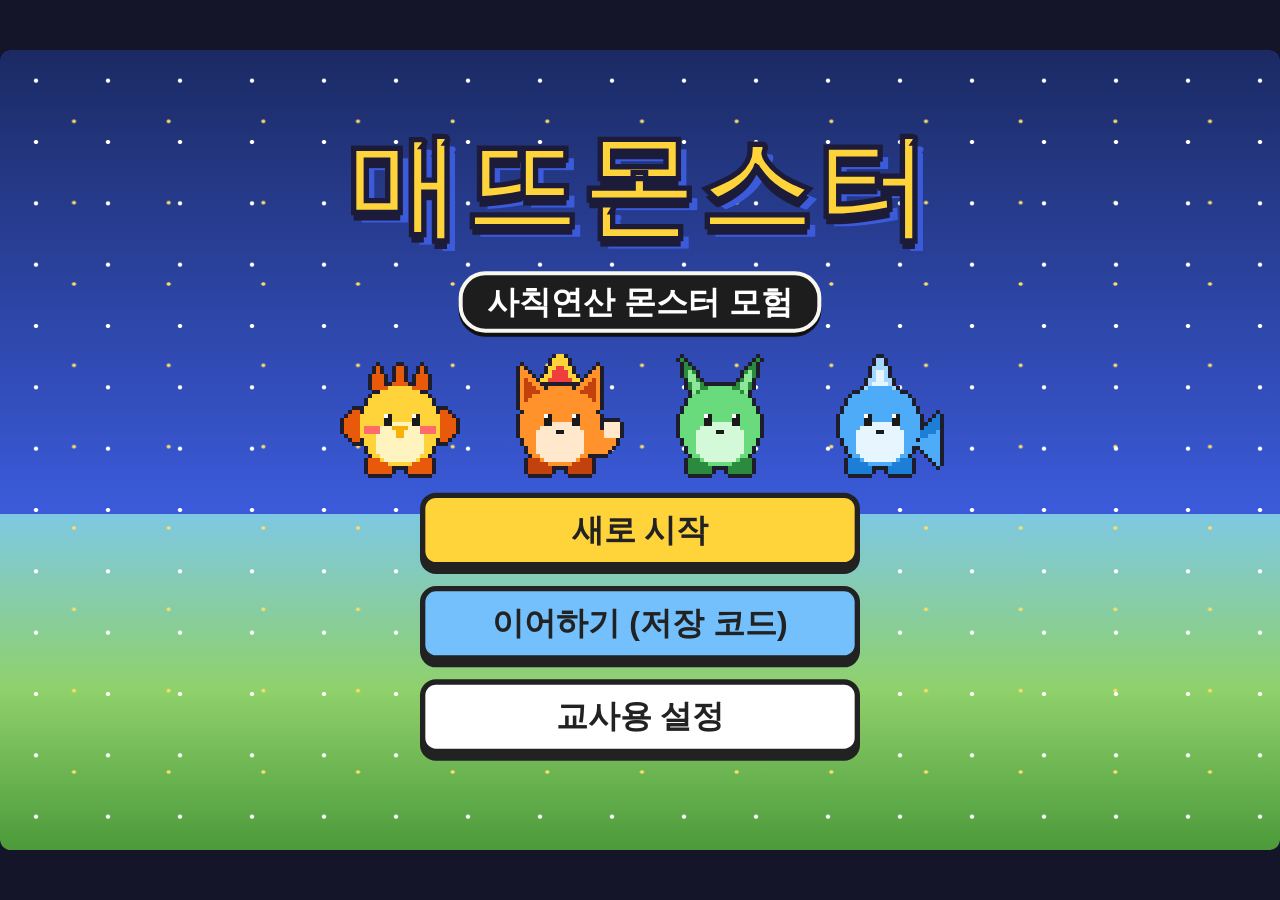
==== index.html @ 3f362dbb "Add files via upload" ====
<!DOCTYPE html>
<html lang="ko">
<head>
<meta charset="utf-8">
<meta name="viewport" content="width=device-width, initial-scale=1, maximum-scale=1, user-scalable=no, viewport-fit=cover">
<title>매뜨몬스터</title>
<style>
*{box-sizing:border-box;margin:0;padding:0;-webkit-tap-highlight-color:transparent}
html,body{width:100%;height:100%;overflow:hidden;background:#15152a;font-family:"Apple SD Gothic Neo","Malgun Gothic","Noto Sans KR","Nanum Gothic",sans-serif;touch-action:manipulation;user-select:none;-webkit-user-select:none;color:#222}
body{height:100dvh}
#app{position:fixed;left:0;top:0;width:100%;height:100%;height:100dvh;overflow:hidden}
#stage{position:absolute;left:50%;top:50%;width:960px;height:600px;transform:translate(-50%,-50%) scale(var(--s,1));transform-origin:50% 50%;background:#000;overflow:hidden;border-radius:8px}
#map{position:absolute;left:0;top:0;width:960px;height:600px;image-rendering:pixelated}
button{font-family:inherit;cursor:pointer;touch-action:manipulation}
.btn{min-height:56px;min-width:56px;padding:6px 18px;font-size:24px;font-weight:800;color:#222;background:#fff;border:4px solid #222;border-radius:12px;box-shadow:0 5px 0 #222}
.btn:active{transform:translateY(3px);box-shadow:0 2px 0 #222}
.btn.primary{background:#ffd43b}.btn.blue{background:#74c0fc}.btn.green{background:#8ce99a}.btn.red{background:#ffa8a8}
.btn[disabled]{opacity:.45}
.hidden{display:none!important}
/* HUD */
#hud{position:absolute;left:0;top:0;width:960px;height:76px;pointer-events:none;display:flex;justify-content:space-between;align-items:flex-start;padding:8px 10px}
.hud-box{background:#f8f8f0;border:4px solid #1d1d1d;border-radius:8px;padding:5px 10px;font-weight:800;font-size:17px;box-shadow:inset 0 0 0 3px #f8f8f0,inset 0 0 0 5px #7f9cf5,0 3px 0 #1d1d1d}
#hud-left{display:flex;align-items:center;gap:8px}
#hud-left canvas{width:40px;height:40px;image-rendering:pixelated}
.mini-hp{width:150px;height:12px;border:2px solid #222;border-radius:6px;background:#555;overflow:hidden;margin-top:3px}
.mini-hp>div{height:100%;background:#40c057;transition:width .4s}
#hud-mid{position:absolute;left:12px;top:88px;font-size:15px;line-height:1.35;text-align:left;max-width:300px;padding:4px 10px;border-width:2px;box-shadow:0 2px 0 #222;z-index:2}
#hud-right{display:flex;gap:8px;align-items:center}
.badges{display:flex;gap:5px}
.badge{width:30px;height:30px;border-radius:50%;border:3px dashed #999;display:flex;align-items:center;justify-content:center;font-size:17px;font-weight:900;color:#fff;background:#eee}
.badge.on{border:3px solid #222;box-shadow:inset 0 -4px 0 rgba(0,0,0,.2)}
#sound-btn{pointer-events:auto;min-height:52px;min-width:52px;font-size:24px;padding:0}
/* pad */
#pad{position:absolute;left:0;top:0;width:960px;height:600px;pointer-events:none}
#dpad{position:absolute;left:18px;bottom:18px;width:228px;height:228px;pointer-events:none}
#dpad button{position:absolute;width:76px;height:76px;pointer-events:auto;font-size:30px;font-weight:900;background:rgba(255,255,255,.85);border:4px solid #222;border-radius:14px;box-shadow:0 4px 0 #222;touch-action:none}
#dpad .up{left:76px;top:0}#dpad .down{left:76px;top:152px}#dpad .left{left:0;top:76px}#dpad .right{left:152px;top:76px}
#dpad button.on{background:#ffd43b}
#abtn{position:absolute;right:26px;bottom:34px;width:110px;height:110px;border-radius:50%;pointer-events:auto;font-size:26px;font-weight:900;background:#ff6b6b;color:#fff;border:5px solid #222;box-shadow:0 6px 0 #222;touch-action:none}
#menubtn{position:absolute;right:150px;bottom:30px;width:96px;height:60px;pointer-events:auto;font-size:21px;font-weight:900;background:rgba(255,255,255,.9);border:4px solid #222;border-radius:14px;box-shadow:0 4px 0 #222}
/* dialog */
#dialog{position:absolute;left:200px;right:200px;bottom:16px;min-height:150px;background:#f8f8f0;border:5px solid #1d1d1d;border-radius:10px;box-shadow:inset 0 0 0 4px #f8f8f0,inset 0 0 0 7px #7f9cf5,0 6px 0 #1d1d1d;padding:16px 22px 14px;font-size:25px;font-weight:700;line-height:1.45;z-index:40;cursor:pointer}
#dialog .who{position:absolute;top:-22px;left:16px;background:#f8d030;color:#1d1d1d;border:3px solid #1d1d1d;border-radius:8px;padding:2px 12px;font-size:19px;font-weight:900}
#dialog .more{position:absolute;right:16px;bottom:8px;font-size:20px;animation:blink 1s infinite}
#dialog .choices{display:flex;flex-wrap:wrap;gap:10px;margin-top:12px}
#dialog .choices .btn{font-size:22px;min-height:56px;padding:4px 16px}
@keyframes blink{50%{opacity:0}}
/* scenes */
.scene{position:absolute;left:0;top:0;width:960px;height:600px;display:none;z-index:20}
.scene.show{display:block}
#title{background:radial-gradient(#fff 1.4px,transparent 2px) 0 0/54px 46px,radial-gradient(#ffe066 1px,transparent 2px) 20px 23px/71px 61px,linear-gradient(#1b2a63,#3b5bdb 58%,#7ec8e3 58%,#8fd16b 80%,#4c9a3b);text-align:center}
.logo{margin-top:46px;font-size:84px;font-weight:900;color:#ffd43b;letter-spacing:4px;-webkit-text-stroke:4px #1c1c3a;text-shadow:0 6px 0 #1c1c3a,6px 8px 0 #3b5bdb}
.sub{display:inline-block;font-size:24px;font-weight:900;color:#fff;background:#1d1d1d;border:3px solid #f8f8f0;border-radius:20px;padding:4px 18px;margin-top:6px;box-shadow:0 3px 0 #111}
.title-mons{display:flex;justify-content:center;gap:24px;margin:16px 0 8px}
.title-mons canvas{width:96px;height:96px;image-rendering:pixelated}
.menu-col{display:flex;flex-direction:column;align-items:center;gap:14px}
.menu-col .btn{width:330px}
.panel{position:absolute;left:50%;top:50%;transform:translate(-50%,-50%);background:#fff;border:5px solid #222;border-radius:16px;box-shadow:0 8px 0 #222;padding:24px 30px;text-align:center}
.panel h2{font-size:32px;margin-bottom:14px}
.panel p{font-size:21px;font-weight:700;margin-bottom:10px;line-height:1.45}
.bg-sky{background:linear-gradient(#a5d8ff,#e7f5ff)}
input.name{font-size:36px;font-weight:800;text-align:center;width:300px;height:68px;border:4px solid #222;border-radius:12px;margin:10px 0 18px;font-family:inherit}
textarea.code{width:560px;height:110px;font-size:18px;border:4px solid #222;border-radius:12px;padding:10px;font-family:monospace;resize:none;user-select:text;-webkit-user-select:text}
.err{color:#e03131;font-weight:900;font-size:21px;min-height:30px}
.pick-row{display:flex;gap:16px;justify-content:center;margin:8px 0 14px}
.pick-card{width:180px;height:230px;background:#fff;border:5px solid #222;border-radius:16px;box-shadow:0 6px 0 #222;display:flex;flex-direction:column;align-items:center;justify-content:center;padding:8px}
.pick-card canvas{width:128px;height:128px;image-rendering:pixelated}
.pick-card b{font-size:26px}.pick-card span{font-size:18px;font-weight:700;color:#555}
.pick-card.sel{background:#fff3bf;outline:6px solid #fab005}
/* teacher */
#teacher .panel{width:860px;padding:18px 26px}
.set-row{display:flex;align-items:center;justify-content:space-between;padding:7px 0;border-bottom:2px dashed #ccc;gap:10px}
.set-row>span{font-size:21px;font-weight:900;text-align:left}
.seg{display:flex;gap:6px}
.seg .btn{font-size:18px;min-height:52px;padding:4px 12px;box-shadow:0 3px 0 #222}
.seg .btn.on{background:#ffd43b}
/* battle */
#battle{background:#f8f9fa}
.b-field{position:absolute;left:0;top:0;width:960px;height:330px;background:repeating-linear-gradient(90deg,transparent 0 38px,rgba(0,0,0,.035) 38px 40px),linear-gradient(#a8e0f0 0,#d8f3f9 48%,#8fd16b 48%,#5fae4a 100%);overflow:hidden}
#battle.boss .b-field{background:linear-gradient(#2b2d6e 0,#4c5cb8 48%,#a16bd6 48%,#6e3ea8 100%)}
.plat{position:absolute;width:250px;height:56px;border-radius:50%;background:#8ce99a;border:4px solid #2b8a3e}
#battle.boss .plat{background:#ffc078;border-color:#c2410c}
.plat.e{right:90px;top:170px}.plat.a{left:70px;top:275px}
.spr{position:absolute;width:176px;height:176px;image-rendering:pixelated}
.spr.e{right:128px;top:20px}.spr.a{left:108px;top:125px;transform:scaleX(-1)}
.info{position:absolute;background:#f8f8f0;border:4px solid #1d1d1d;border-radius:10px;padding:8px 14px;width:330px;box-shadow:inset 0 0 0 3px #f8f8f0,inset 0 0 0 5px #7f9cf5,0 4px 0 #1d1d1d}
.info.e{left:30px;top:24px}.info.a{right:30px;top:198px}
.info .nm{font-size:23px;font-weight:900;display:flex;justify-content:space-between}
.hprow{display:flex;align-items:center;gap:8px;margin-top:6px;font-weight:900;font-size:16px}
.hprow>span{background:#f8d030;border:2px solid #1d1d1d;border-radius:4px;padding:0 6px;font-size:14px;color:#1d1d1d;line-height:18px}
.hpbar{flex:1;height:14px;border:3px solid #1d1d1d;border-radius:3px;background:#404040;overflow:hidden}
.hpfill{height:100%;width:100%;background:#48c078;box-shadow:inset 0 -3px 0 rgba(0,0,0,.18);transition:width .5s ease}
.hpfill.mid{background:#f8d030}.hpfill.low{background:#f85848}
.hpnum{font-size:18px;font-weight:900;text-align:right;margin-top:2px}
.slots{display:flex;gap:6px;flex:1}
.slots i{flex:1;height:18px;border:3px solid #1d1d1d;border-radius:3px;background:#48c078}
.slots i.off{background:#495057}
.guard-ic{position:absolute;left:250px;top:150px;font-size:44px;display:none}
.guard-ic.on{display:block}
.hint{position:absolute;left:200px;top:10px;width:560px;max-height:310px;overflow:auto;background:#fffbe6;border:4px solid #f08c00;border-radius:14px;padding:10px 14px;z-index:5;font-size:19px;font-weight:700;line-height:1.4;box-shadow:0 4px 0 #f08c00}
.hint h4{font-size:21px;color:#e8590c;margin-bottom:4px}
.hint .x{position:absolute;right:8px;top:6px;min-height:44px;min-width:44px;font-size:20px;padding:0}
.blocks{display:flex;flex-wrap:wrap;gap:4px;margin:6px 0}
.blocks.rows{flex-direction:column;align-items:flex-start}
.blocks .row{display:flex;gap:4px}
.blk{width:22px;height:22px;border:2px solid #222;border-radius:4px;background:#74c0fc;position:relative}
.blk.o{background:#ffa94d}.blk.x::after{content:'✕';position:absolute;left:1px;top:-4px;font-size:20px;color:#e03131;font-weight:900}
.blk.gap{margin-right:14px}
pre.vert{font-family:"Courier New",monospace;font-size:30px;font-weight:900;line-height:1.15;background:#fff;border:3px solid #222;border-radius:8px;padding:6px 14px;display:inline-block;margin:4px 0}
.b-bottom{position:absolute;left:0;top:330px;width:960px;height:270px;background:#3a3a46;border-top:6px solid #1d1d1d;padding:10px;display:flex;gap:10px}
.qpanel{position:relative;flex:1;background:#f8f8f0;border:5px solid #1d1d1d;border-radius:10px;box-shadow:inset 0 0 0 4px #f8f8f0,inset 0 0 0 7px #7f9cf5;padding:10px 16px;display:flex;flex-direction:column}
.qmsg{font-size:27px;font-weight:800;line-height:1.4;flex:1;display:flex;align-items:center;cursor:pointer}
.qmsg .more{margin-left:auto;align-self:flex-end;animation:blink 1s infinite}
.qarea{flex:1;display:flex;flex-direction:column;justify-content:space-between}
.qtop{display:flex;align-items:center;gap:12px;min-height:84px}
.qpic{font-size:52px;line-height:1}
.qtext{font-size:46px;font-weight:900;letter-spacing:1px}
.qtext.word{font-size:21px;font-weight:800;letter-spacing:0;line-height:1.38}
.qtext.mix{font-size:38px}
.ans{display:flex;align-items:center;gap:8px;font-size:26px;font-weight:900;flex-wrap:wrap}
.slot{min-width:110px;height:56px;border:4px solid #222;border-radius:10px;background:#f1f3f5;font-size:34px;font-weight:900;display:flex;align-items:center;justify-content:center;padding:0 10px;cursor:pointer}
.slot.focus{background:#fff3bf;border-color:#f08c00}
.slot.shake{animation:shake .35s}
.acts{display:flex;gap:10px;margin-top:6px}
.acts .btn{font-size:20px;min-height:56px;padding:2px 14px;box-shadow:0 4px 0 #222}
.acts .btn.on{background:#ffd43b}
.timer{position:absolute;left:12px;right:12px;top:4px;height:6px;border-radius:3px;background:#dee2e6;overflow:hidden}
.timer>div{height:100%;background:#f76707;width:100%}
.keypad{width:330px;display:grid;grid-template-columns:repeat(3,1fr);gap:8px}
.keypad .btn{font-size:30px;padding:0;min-height:56px;height:56px;box-shadow:0 4px 0 #111}
.keypad .btn.ok{background:#8ce99a;font-size:24px}.keypad .btn.del{background:#ffc9c9;font-size:24px}
/* motion */
.lunge-a{animation:lungeA .45s ease}
.lunge-e{animation:lungeE .45s ease}
.hit{animation:hit .45s steps(2) }
.faint{transition:transform .6s ease-in,opacity .6s;opacity:0}
.spr.e.faint{transform:translateY(80px)}.spr.a.faint{transform:scaleX(-1) translateY(80px)}
@keyframes lungeA{0%{transform:scaleX(-1) translate(0,0)}45%{transform:scaleX(-1) translate(-120px,-60px)}100%{transform:scaleX(-1) translate(0,0)}}
@keyframes lungeE{0%{transform:translate(0,0)}45%{transform:translate(-120px,60px)}100%{transform:translate(0,0)}}
@keyframes hit{0%,50%{opacity:.15}25%,75%,100%{opacity:1}}
@keyframes shake{25%{transform:translateX(-8px)}75%{transform:translateX(8px)}}
#stage.reduce .lunge-a,#stage.reduce .lunge-e{animation-duration:.2s}
#stage.reduce .hit{animation:none;filter:brightness(1.6)}
#stage.reduce .slot.shake{animation:none}
#stage.reduce .hpfill{transition-duration:.15s}
/* flash / fade */
#fade{position:absolute;left:0;top:0;width:960px;height:600px;background:#000;opacity:0;pointer-events:none;z-index:60;transition:opacity .25s}
#fade.on{opacity:1}
#toast{position:absolute;left:50%;top:92px;transform:translateX(-50%);background:#222;color:#fff;font-size:22px;font-weight:800;padding:10px 22px;border-radius:12px;z-index:70;opacity:0;transition:opacity .3s;pointer-events:none;white-space:nowrap}
#toast.on{opacity:.95}
/* modal */
.modal{position:absolute;left:0;top:0;width:960px;height:600px;background:rgba(0,0,0,.55);z-index:50;display:none}
.modal.show{display:block}
#menu .panel{width:520px}
#menu .menu-col .btn{width:380px}
#savebox .panel{width:700px}
#confirm .panel{width:560px}
.row-btns{display:flex;gap:14px;justify-content:center;margin-top:12px;flex-wrap:wrap}
/* ending */
#ending{background:linear-gradient(#ffe066,#ffa94d);text-align:center}
#ending .logo{font-size:64px;margin-top:40px}
.end-badges{display:flex;gap:18px;justify-content:center;margin:22px 0}
.end-badges .badge{width:84px;height:84px;font-size:44px}
#rotate{position:fixed;left:0;top:0;width:100%;height:100%;background:#1c1c3a;color:#fff;z-index:100;display:none;flex-direction:column;align-items:center;justify-content:center;text-align:center;padding:24px;gap:22px}
#rotate.show{display:flex}
#rotate .ic{font-size:80px;animation:rot 2s infinite}
#rotate p{font-size:26px;font-weight:900;line-height:1.5}
@keyframes rot{0%,30%{transform:rotate(0)}60%,100%{transform:rotate(90deg)}}
</style>
</head>
<body>
<div id="app">
<div id="stage">
  <canvas id="map" width="960" height="600"></canvas>
  <div id="hud" class="hidden">
    <div id="hud-left" class="hud-box"><canvas id="hud-mon" width="32" height="32"></canvas><div><div id="hud-name">지우</div><div class="mini-hp"><div id="hud-hp"></div></div><div id="hud-hptxt" style="font-size:14px">HP 30/30</div></div></div>
    <div id="hud-mid" class="hud-box">시작 마을</div>
    <div id="hud-right"><div class="hud-box"><div class="badges" id="hud-badges"></div><div id="hud-cp" style="font-size:14px;margin-top:3px">용기 0</div></div><button id="sound-btn" class="btn" aria-label="소리">🔊</button></div>
  </div>
  <div id="pad" class="hidden">
    <div id="dpad">
      <button class="up" data-dir="up" aria-label="위">▲</button>
      <button class="left" data-dir="left" aria-label="왼쪽">◀</button>
      <button class="right" data-dir="right" aria-label="오른쪽">▶</button>
      <button class="down" data-dir="down" aria-label="아래">▼</button>
    </div>
    <button id="menubtn">메뉴</button>
    <button id="abtn">A<br><span style="font-size:17px">말하기</span></button>
  </div>
  <div id="dialog" class="hidden"><div class="who hidden"></div><div class="txt"></div><div class="choices"></div><div class="more">▼</div></div>

  <div id="title" class="scene show">
    <div class="logo">매뜨몬스터</div>
    <div class="sub">사칙연산 몬스터 모험</div>
    <div class="title-mons" id="title-mons"></div>
    <div class="menu-col">
      <button class="btn primary hidden" id="btn-resume">하던 게임 계속하기</button>
      <button class="btn primary" id="btn-new">새로 시작</button>
      <button class="btn blue" id="btn-load">이어하기 (저장 코드)</button>
      <button class="btn" id="btn-teacher">교사용 설정</button>
    </div>
  </div>

  <div id="name" class="scene bg-sky">
    <div class="panel" style="width:560px">
      <h2>주인공 이름을 정해요</h2>
      <p>이름은 5글자까지 쓸 수 있어요.</p>
      <input id="name-input" class="name" maxlength="10" value="지우" autocomplete="off">
      <div class="err" id="name-err"></div>
      <div class="row-btns"><button class="btn" id="name-back">뒤로</button><button class="btn primary" id="name-ok">정했어요!</button></div>
    </div>
  </div>

  <div id="pick" class="scene bg-sky">
    <div style="text-align:center;margin-top:40px"><div class="sub" style="color:#fff">함께할 몬스터를 골라요!</div></div>
    <div class="pick-row" id="pick-row"></div>
    <div class="row-btns"><button class="btn" id="pick-back">뒤로</button><button class="btn primary" id="pick-ok" disabled>이 몬스터로 할래요!</button></div>
  </div>

  <div id="load" class="scene bg-sky">
    <div class="panel" style="width:680px">
      <h2>이어하기</h2>
      <p>선생님께 받은 저장 코드를 붙여 넣어요.</p>
      <textarea id="load-input" class="code" placeholder="MM1. 으로 시작하는 저장 코드"></textarea>
      <div class="err" id="load-err"></div>
      <div class="row-btns"><button class="btn" id="load-back">뒤로</button><button class="btn primary" id="load-ok">불러오기</button></div>
    </div>
  </div>

  <div id="teacher" class="scene bg-sky">
    <div class="panel">
      <h2 style="margin-bottom:6px">교사용 설정</h2>
      <div id="set-rows"></div>
      <div class="row-btns"><button class="btn red" id="set-reset">진행 초기화</button><button class="btn primary" id="set-back">저장하고 돌아가기</button></div>
      <div id="set-note" style="font-size:16px;font-weight:700;color:#555;margin-top:8px">설정은 이 기기에서 게임하는 동안 유지되고, 저장 코드에도 함께 들어가요.</div>
    </div>
  </div>

  <div id="battle" class="scene">
    <div class="b-field">
      <div class="plat e"></div><div class="plat a"></div>
      <canvas class="spr e" id="spr-e" width="32" height="32"></canvas>
      <canvas class="spr a" id="spr-a" width="32" height="32"></canvas>
      <div class="guard-ic" id="guard-ic">🛡️</div>
      <div class="info e"><div class="nm"><span id="e-name">몬스터</span><span id="e-lv"></span></div><div class="hprow"><span>HP</span><div class="hpbar" id="e-bar"><div class="hpfill" id="e-fill"></div></div><div class="slots hidden" id="e-slots"></div></div><div class="hpnum" id="e-num"></div></div>
      <div class="info a"><div class="nm"><span id="a-name">내 몬스터</span><span id="a-lv"></span></div><div class="hprow"><span>HP</span><div class="hpbar" id="a-bar"><div class="hpfill" id="a-fill"></div></div><div class="slots hidden" id="a-slots"></div></div><div class="hpnum" id="a-num"></div></div>
      <div class="hint hidden" id="hint"><button class="btn x" id="hint-x" aria-label="힌트 닫기">✕</button><div id="hint-body"></div></div>
    </div>
    <div class="b-bottom">
      <div class="qpanel">
        <div class="timer hidden" id="timer"><div id="timer-fill"></div></div>
        <div class="qmsg" id="qmsg"><span id="qmsg-t"></span><span class="more" id="qmsg-more">▼</span></div>
        <div class="qarea hidden" id="qarea">
          <div class="qtop"><div class="qpic" id="qpic"></div><div class="qtext" id="qtext"></div></div>
          <div class="ans" id="ans"></div>
          <div class="acts"><button class="btn" id="act-guard">🛡️ 방어</button><button class="btn" id="act-hint">💡 힌트</button><button class="btn" id="act-run">🏃 도망가기</button></div>
        </div>
      </div>
      <div class="keypad" id="keypad"></div>
    </div>
  </div>

  <div id="ending" class="scene">
    <div class="logo">축하해요!</div>
    <div class="sub" id="end-sub">챔피언이 되었어요!</div>
    <div class="end-badges" id="end-badges"></div>
    <div class="title-mons"><canvas id="end-mon" width="32" height="32" style="width:150px;height:150px"></canvas></div>
    <p style="font-size:24px;font-weight:900;margin:8px 0 18px" id="end-msg"></p>
    <button class="btn primary" id="end-ok">처음 화면으로</button>
  </div>

  <div id="menu" class="modal"><div class="panel">
    <h2>메뉴</h2>
    <div class="menu-col">
      <button class="btn primary" id="m-save">💾 저장 코드 만들기</button>
      <button class="btn" id="m-sound">🔊 소리 끄기</button>
      <button class="btn" id="m-motion">움직임 줄이기: 끔</button>
      <button class="btn" id="m-title">처음 화면으로</button>
      <button class="btn blue" id="m-close">닫기</button>
    </div>
  </div></div>

  <div id="savebox" class="modal"><div class="panel">
    <h2>저장 코드</h2>
    <p>아래 코드를 복사해서 보관하세요. 다음 시간에 "이어하기"에 붙여 넣으면 돼요.</p>
    <textarea id="save-code" class="code" readonly></textarea>
    <div class="err" id="save-msg" style="color:#2b8a3e"></div>
    <div class="row-btns"><button class="btn primary" id="save-copy">📋 복사하기</button><button class="btn blue" id="save-close">닫기</button></div>
  </div></div>

  <div id="confirm" class="modal"><div class="panel">
    <h2 id="cf-title">확인</h2><p id="cf-text"></p>
    <div class="row-btns"><button class="btn" id="cf-no">아니요</button><button class="btn red" id="cf-yes">네</button></div>
  </div></div>

  <div id="fade"></div>
  <div id="toast"></div>
</div>
<div id="rotate"><div class="ic">📱</div><p>태블릿이나 휴대폰을<br>가로로 돌려 주세요!</p><button class="btn primary" id="rotate-ok">그래도 계속하기</button></div>
</div>

<script id="mm-core">
(function (root) {
  'use strict';
  function makeRng(seed) {
    if (seed === undefined || seed === null) return Math.random;
    var a = seed >>> 0;
    return function () {
      a = (a + 0x6D2B79F5) | 0;
      var t = Math.imul(a ^ (a >>> 15), 1 | a);
      t = (t + Math.imul(t ^ (t >>> 7), 61 | t)) ^ t;
      return ((t ^ (t >>> 14)) >>> 0) / 4294967296;
    };
  }
  function ri(rng, a, b) { return a + Math.floor(rng() * (b - a + 1)); }
  function pick(rng, arr) { return arr[Math.floor(rng() * arr.length)]; }

  var OPS = ['add', 'sub', 'mul', 'div'];
  var SIGN = { add: '+', sub: '−', mul: '×', div: '÷' };
  var OP_NAME = { add: '덧셈', sub: '뺄셈', mul: '곱셈', div: '나눗셈' };

  function hasCarry(a, b) {
    while (a > 0 || b > 0) { if ((a % 10) + (b % 10) >= 10) return true; a = Math.floor(a / 10); b = Math.floor(b / 10); }
    return false;
  }
  function hasBorrow(a, b) {
    while (b > 0) { if ((a % 10) < (b % 10)) return true; a = Math.floor(a / 10); b = Math.floor(b / 10); }
    return false;
  }
  function hasZero(n) { return String(n).indexOf('0') >= 0; }

  function numsAdd(level, rng) {
    if (level === 1) return [ri(rng, 1, 9), ri(rng, 1, 9)];
    if (level === 2) {
      var want = rng() < 0.7;
      for (var i = 0; i < 500; i++) {
        var a = ri(rng, 10, 99), b = ri(rng, 10, 99);
        if (((a % 10) + (b % 10) >= 10) === want) return [a, b];
      }
      return [48, 37];
    }
    var d = rng() < 0.6 ? 3 : 4, lo = Math.pow(10, d - 1), hi = Math.pow(10, d) - 1;
    for (var j = 0; j < 500; j++) {
      var x = ri(rng, lo, hi), y = ri(rng, lo, hi);
      if (hasCarry(x, y)) return [x, y];
    }
    return [457, 368];
  }
  function numsSub(level, rng) {
    if (level === 1) { var a1 = ri(rng, 2, 9); return [a1, ri(rng, 1, a1)]; }
    if (level === 2) {
      var want = rng() < 0.7;
      for (var i = 0; i < 500; i++) {
        var a = ri(rng, 11, 99), b = ri(rng, 10, a - 1);
        if (((a % 10) < (b % 10)) === want) return [a, b];
      }
      return [52, 27];
    }
    var zeroMode = rng() < 0.6;
    for (var k = 0; k < 2000; k++) {
      var d = rng() < 0.5 ? 3 : 4;
      var A = ri(rng, Math.pow(10, d - 1), Math.pow(10, d) - 1);
      if (zeroMode) {
        var s = String(A).split('');
        var nz = ri(rng, 1, Math.min(2, d - 1));
        for (var z = 0; z < nz; z++) s[ri(rng, 1, d - 1)] = '0';
        A = parseInt(s.join(''), 10);
      }
      var bd = ri(rng, 2, d);
      var lo = Math.pow(10, bd - 1), hi = Math.min(A - 1, Math.pow(10, bd) - 1);
      if (hi < lo) continue;
      var B = ri(rng, lo, hi);
      if (!hasBorrow(A, B) && rng() < 0.8) continue;
      if (zeroMode && !hasZero(A)) continue;
      return [A, B];
    }
    return [1003, 457];
  }
  function numsMul(level, rng) {
    if (level === 1) return [ri(rng, 2, 9), ri(rng, 1, 9)];
    if (level === 2) return [ri(rng, 10, 99), ri(rng, 2, 9)];
    return [ri(rng, 100, 999), ri(rng, 2, 9)];
  }
  function numsDiv(level, rng) {
    var d = ri(rng, 2, 9), q, r = 0;
    if (level === 1) q = ri(rng, 1, 9);
    else if (level === 2) q = ri(rng, 10, 99);
    else { q = ri(rng, 2, 99); r = ri(rng, 1, d - 1); }
    return { n: q * d + r, d: d, q: q, r: r };
  }

  function genProblem(op, level, rng) {
    rng = rng || Math.random;
    level = Math.max(1, Math.min(3, level | 0));
    var a, b, ans, rem = 0, two = false;
    if (op === 'add') { var p = numsAdd(level, rng); a = p[0]; b = p[1]; ans = a + b; }
    else if (op === 'sub') { var p2 = numsSub(level, rng); a = p2[0]; b = p2[1]; ans = a - b; }
    else if (op === 'mul') { var p3 = numsMul(level, rng); a = p3[0]; b = p3[1]; ans = a * b; }
    else { var dv = numsDiv(level, rng); a = dv.n; b = dv.d; ans = dv.q; rem = dv.r; two = level === 3; }
    return { op: op, level: level, a: a, b: b, text: a + ' ' + SIGN[op] + ' ' + b, answer: ans, rem: rem, twoPart: two };
  }

  var WORD = {
    add: [
      { lv: [1, 2], pic: '🍎', unit: '개', t: '바구니에 사과가 {a}개 있어요. 사과 {b}개를 더 넣었어요. 사과는 모두 몇 개인가요?' },
      { lv: [1, 2], pic: '🐟', unit: '마리', t: '연못에 물고기 {a}마리가 있어요. 물고기 {b}마리가 더 왔어요. 물고기는 모두 몇 마리인가요?' },
      { lv: [1, 2], pic: '🎈', unit: '개', t: '빨간 풍선 {a}개와 파란 풍선 {b}개가 있어요. 풍선은 모두 몇 개인가요?' },
      { lv: [3], pic: '🪙', unit: '원', t: '저금통에 {a}원이 있어요. {b}원을 더 넣었어요. 저금통에는 모두 얼마가 있나요?' },
      { lv: [3], pic: '🏟️', unit: '명', t: '경기장에 어른 {a}명과 어린이 {b}명이 왔어요. 모두 몇 명이 왔나요?' }
    ],
    sub: [
      { lv: [1, 2], pic: '🎈', unit: '개', t: '풍선 {a}개 중 {b}개가 터졌어요. 남은 풍선은 몇 개인가요?' },
      { lv: [1, 2], pic: '🍪', unit: '개', t: '쿠키 {a}개가 있었어요. {b}개를 먹었어요. 남은 쿠키는 몇 개인가요?' },
      { lv: [1, 2], pic: '🐦', unit: '마리', t: '나무에 새 {a}마리가 있었어요. {b}마리가 날아갔어요. 남은 새는 몇 마리인가요?' },
      { lv: [3], pic: '💰', unit: '원', t: '{a}원이 있었어요. {b}원짜리 장난감을 샀어요. 남은 돈은 얼마인가요?' },
      { lv: [3], pic: '📚', unit: '권', t: '도서관에 책이 {a}권 있어요. {b}권을 빌려 갔어요. 남은 책은 몇 권인가요?' }
    ],
    mul: [
      { lv: [1, 2, 3], pic: '🧺', unit: '개', t: '사과 {a}개가 든 바구니가 {b}개 있어요. 사과는 모두 몇 개인가요?' },
      { lv: [1, 2, 3], pic: '🍬', unit: '개', t: '한 봉지에 사탕이 {a}개씩 들어 있어요. {b}봉지에는 사탕이 모두 몇 개인가요?' },
      { lv: [1, 2], pic: '✏️', unit: '자루', t: '상자 하나에 연필이 {a}자루씩 있어요. 상자 {b}개에는 연필이 모두 몇 자루인가요?' },
      { lv: [3], pic: '🎟️', unit: '원', t: '입장권 한 장은 {a}원이에요. {b}장을 사려면 모두 얼마가 필요한가요?' }
    ],
    div: [
      { lv: [1, 2], pic: '🍪', unit: '개', t: '쿠키 {a}개를 {b}명이 똑같이 나누어 먹어요. 한 명이 몇 개씩 먹나요?' },
      { lv: [1, 2], pic: '🍎', unit: '개', t: '사과 {a}개를 바구니 {b}개에 똑같이 나누어 담아요. 바구니 하나에 몇 개씩 담나요?' },
      { lv: [1, 2], pic: '🖍️', unit: '묶음', t: '색연필 {a}자루를 {b}자루씩 묶었어요. 모두 몇 묶음인가요?' },
      { lv: [3], pic: '🍬', unit: '개', labels: ['한 명에게', '남는 사탕'], t: '사탕 {a}개를 {b}명에게 똑같이 나누어 주려고 해요. 한 명에게 몇 개씩 주고, 몇 개가 남나요?' },
      { lv: [3], pic: '🥚', unit: '개', units: ['판', '개'], labels: ['달걀', '남는 달걀'], t: '달걀 {a}개를 한 판에 {b}개씩 담아요. 몇 판이 되고, 몇 개가 남나요?' }
    ]
  };

  function genWordProblem(op, level, rng) {
    rng = rng || Math.random;
    var p = genProblem(op, level, rng);
    var pool = WORD[op].filter(function (t) { return t.lv.indexOf(p.level) >= 0; });
    var tp = pick(rng, pool);
    p.word = true;
    p.pic = tp.pic;
    p.unit = tp.unit;
    p.units = tp.units || [tp.unit, tp.unit];
    p.labels = tp.labels || null;
    p.expr = p.text;
    p.text = tp.t.replace('{a}', p.a).replace('{b}', p.b);
    return p;
  }

  // ---------- 혼합 계산 ----------
  function tokenize(str) {
    var s = String(str).replace(/×/g, '*').replace(/÷/g, '/').replace(/−/g, '-');
    var out = [], i = 0;
    while (i < s.length) {
      var ch = s[i];
      if (ch === ' ') { i++; continue; }
      if (/[0-9]/.test(ch)) { var j = i; while (j < s.length && /[0-9]/.test(s[j])) j++; out.push(parseInt(s.slice(i, j), 10)); i = j; continue; }
      if ('+-*/()'.indexOf(ch) >= 0) { out.push(ch); i++; continue; }
      return null;
    }
    return out;
  }
  function evalExpr(str) {
    var toks = tokenize(str);
    if (!toks) return { ok: false };
    var prec = { '+': 1, '-': 1, '*': 2, '/': 2 }, outQ = [], st = [];
    for (var i = 0; i < toks.length; i++) {
      var t = toks[i];
      if (typeof t === 'number') outQ.push(t);
      else if (t === '(') st.push(t);
      else if (t === ')') {
        while (st.length && st[st.length - 1] !== '(') outQ.push(st.pop());
        if (!st.length) return { ok: false };
        st.pop();
      } else {
        while (st.length && st[st.length - 1] !== '(' && prec[st[st.length - 1]] >= prec[t]) outQ.push(st.pop());
        st.push(t);
      }
    }
    while (st.length) { var o = st.pop(); if (o === '(') return { ok: false }; outQ.push(o); }
    var vs = [], exact = true;
    for (var k = 0; k < outQ.length; k++) {
      var x = outQ[k];
      if (typeof x === 'number') { vs.push(x); continue; }
      if (vs.length < 2) return { ok: false };
      var b = vs.pop(), a = vs.pop();
      if (x === '+') vs.push(a + b);
      else if (x === '-') vs.push(a - b);
      else if (x === '*') vs.push(a * b);
      else { if (b === 0) return { ok: false }; if (a % b !== 0) exact = false; vs.push(a / b); }
    }
    if (vs.length !== 1) return { ok: false };
    return { ok: true, value: vs[0], exact: exact };
  }

  var MIX = [
    function (r) { var a = ri(r, 10, 49), b = ri(r, 10, 49), c = ri(r, 2, 5), e = ri(r, 2, 9), k = ri(r, Math.ceil(10 / e), Math.floor(99 / e)); return '(' + a + ' + ' + b + ') × ' + c + ' − ' + (e * k) + ' ÷ ' + e; },
    function (r) { var b = ri(r, 10, 30), c = ri(r, 10, 30), s = b + c, q = ri(r, 1, Math.floor(99 / s)), d = ri(r, 10, 30), e = ri(r, 2, 5); return (s * q) + ' ÷ (' + b + ' + ' + c + ') + ' + d + ' × ' + e; },
    function (r) { var a = ri(r, 30, 99), b = ri(r, 10, a - 10), c = ri(r, 2, 6), d = ri(r, 10, 99); return '(' + a + ' − ' + b + ') × ' + c + ' + ' + d; },
    function (r) { var d = ri(r, 10, 89), c = d + ri(r, 2, 9), a = ri(r, 10, 99), b = ri(r, 10, 30); return a + ' + ' + b + ' × (' + c + ' − ' + d + ')'; },
    function (r) { var c = ri(r, 2, 9), q = ri(r, 10, Math.floor(198 / c)), s = c * q; if (s < 20) return null; var a = ri(r, Math.max(10, s - 99), Math.min(99, s - 10)), b = s - a; if (b < 10 || b > 99) return null; var d = ri(r, 10, q); return '(' + a + ' + ' + b + ') ÷ ' + c + ' − ' + d; },
    function (r) { var a = ri(r, 10, 40), c = ri(r, 2, 5), b = ri(r, 10, 40), d = ri(r, 10, 40); return a + ' × ' + c + ' − (' + b + ' + ' + d + ')'; },
    function (r) { var a = ri(r, 40, 99), c = ri(r, 2, 9), qm = Math.floor((a - 10) / c); if (qm < 2) return null; var q = ri(r, 2, qm), b = a - c * q; if (b < 10) return null; var d = ri(r, 10, 30), e = ri(r, 2, 4); return '(' + a + ' − ' + b + ') ÷ ' + c + ' + ' + d + ' × ' + e; }
  ];
  function genMixed(rng) {
    rng = rng || Math.random;
    for (var i = 0; i < 3000; i++) {
      var e = pick(rng, MIX)(rng);
      if (!e) continue;
      var r = evalExpr(e);
      if (r.ok && r.exact && Number.isInteger(r.value) && r.value >= 0 && r.value <= 3000 && e.indexOf('(') >= 0) {
        return { op: 'mix', level: 3, mixed: true, text: e, answer: r.value, rem: 0, twoPart: false };
      }
    }
    return { op: 'mix', level: 3, mixed: true, text: '(23 + 48) × 2 − 15 ÷ 3', answer: 137, rem: 0, twoPart: false };
  }

  function checkAnswer(p, v1, v2) {
    if (v1 === null || v1 === undefined || v1 === '' || isNaN(Number(v1))) return false;
    if (Number(v1) !== p.answer) return false;
    if (p.twoPart) return v2 !== '' && v2 !== null && v2 !== undefined && Number(v2) === p.rem;
    return true;
  }

  // ---------- 전투 수치 ----------
  var BAL = { enemyHp: 30, allyHp: 30, hit: 10, comboBonus: 5, enemyHit: 5, enemyHitMin: 5, enemyHitMax: 8, gymEnemy: 3, finalEnemy: 5, need: 3 };
  function damageToEnemy(combo) { return BAL.hit + (combo >= 2 ? BAL.comboBonus : 0); }
  function damageToAlly(guard, rng) { var d = BAL.enemyHitMin + Math.floor((rng ? rng() : Math.random()) * (BAL.enemyHitMax - BAL.enemyHitMin + 1)); return guard ? Math.ceil(d / 2) : d; }
  function maxHp(settings) { return [25, 45, 60][(settings && settings.hpBoost) || 0]; }
  function bossAllySlots(settings) { return 3 + ((settings && settings.hpBoost) || 0); }

  // ---------- 진행 상태 ----------
  var MON_IDS = ['zzi', 'bul', 'pul', 'mul'];
  function newState(name, mon) {
    var s = { name: name, mon: mon, map: 'town', x: 11, y: 10, dir: 'down', hp: 25, cp: 0, fields: {}, champion: 0 };
    OPS.forEach(function (op) { s.fields[op] = { wins: 0, zk: [0, 0, 0], open: 1, badge: 0, best: 0 }; });
    return s;
  }
  function recordWin(state, op, zone) {
    var f = state.fields[op];
    f.wins = Math.min(f.wins + 1, 99);
    f.zk[zone - 1] = Math.min(f.zk[zone - 1] + 1, 999);
    var unlocked = 0;
    if (zone === 1 && f.open < 2 && f.zk[0] >= BAL.need) { f.open = 2; unlocked = 2; }
    if (zone === 2 && f.open < 3 && f.zk[1] >= BAL.need) { f.open = 3; unlocked = 3; }
    return { unlocked: unlocked, gymReady: f.wins === BAL.need };
  }
  function canChallengeGym(state, op) { return state.fields[op].wins >= BAL.need; }
  function gymLose(state, op) { state.fields[op].wins = 0; }
  function gymWin(state, op, level) { var f = state.fields[op]; f.badge = 1; f.best = Math.max(f.best, level); }
  function badgeCount(state) { return OPS.reduce(function (n, op) { return n + (state.fields[op].badge ? 1 : 0); }, 0); }
  function canFinal(state) { return badgeCount(state) === 4; }
  function zoneOpen(state, op, zone) { return state.fields[op].open >= zone; }

  // ---------- 저장 코드 ----------
  var DIRS = ['down', 'up', 'left', 'right'];
  var SKEYS = ['fixLevel', 'timer', 'hintAlways', 'hpBoost', 'sound', 'reduceMotion'];
  function checksum(str) {
    var h = 7;
    for (var i = 0; i < str.length; i++) h = (h * 31 + str.charCodeAt(i) * (i + 1)) % 46656;
    var s = h.toString(36);
    while (s.length < 3) s = '0' + s;
    return s;
  }
  function encodeSave(state, settings) {
    var name = Array.from(state.name).map(function (ch) { return ch.codePointAt(0).toString(36); }).join('_');
    var nums = [MON_IDS.indexOf(state.mon), state.x, state.y, DIRS.indexOf(state.dir), state.hp, state.cp, state.champion ? 1 : 0];
    OPS.forEach(function (op) { var f = state.fields[op]; nums.push(f.wins, f.zk[0], f.zk[1], f.zk[2], f.open, f.badge, f.best); });
    SKEYS.forEach(function (k) { nums.push(settings[k] ? Number(settings[k]) : 0); });
    var body = [name, state.map].concat(nums.map(function (n) { return Math.max(0, n | 0).toString(36); })).join('.');
    return 'MM1.' + body + '.' + checksum(body);
  }
  function decodeSave(code, validMap) {
    function fail() { throw new Error('올바른 저장 코드가 아닙니다'); }
    if (typeof code !== 'string') fail();
    code = code.replace(/\s+/g, '');
    var parts = code.split('.');
    var expectLen = 1 + 2 + 7 + 28 + 6 + 1;
    if (parts.length !== expectLen || parts[0] !== 'MM1') fail();
    var cs = parts[parts.length - 1], body = parts.slice(1, -1).join('.');
    if (checksum(body) !== cs) fail();
    var name;
    try {
      name = parts[1].split('_').map(function (c) { if (!/^[0-9a-z]+$/.test(c)) fail(); return String.fromCodePoint(parseInt(c, 36)); }).join('');
    } catch (e) { fail(); }
    if (!name || Array.from(name).length > 5) fail();
    var map = parts[2];
    if (!/^[a-z0-9]+$/.test(map)) fail();
    if (validMap && !validMap(map)) fail();
    var n = parts.slice(3, -1).map(function (x) { if (!/^[0-9a-z]+$/.test(x)) fail(); return parseInt(x, 36); });
    var st = newState(name, MON_IDS[n[0]]);
    if (!st.mon) fail();
    st.map = map; st.x = n[1]; st.y = n[2]; st.dir = DIRS[n[3]] || 'down'; st.hp = n[4]; st.cp = n[5]; st.champion = n[6] ? 1 : 0;
    if (st.x > 60 || st.y > 60 || st.hp > 60) fail();
    var i = 7;
    OPS.forEach(function (op) {
      var f = st.fields[op];
      f.wins = n[i++]; f.zk = [n[i++], n[i++], n[i++]]; f.open = n[i++]; f.badge = n[i++] ? 1 : 0; f.best = n[i++];
      if (f.open < 1 || f.open > 3 || f.best > 3 || f.wins > 99) fail();
    });
    var settings = {};
    SKEYS.forEach(function (k) { settings[k] = n[i++]; });
    if (settings.fixLevel > 3 || settings.hpBoost > 2) fail();
    return { state: st, settings: settings };
  }

  var Core = {
    makeRng: makeRng, OPS: OPS, SIGN: SIGN, OP_NAME: OP_NAME, MON_IDS: MON_IDS,
    hasCarry: hasCarry, hasBorrow: hasBorrow, hasZero: hasZero,
    genProblem: genProblem, genWordProblem: genWordProblem, genMixed: genMixed, evalExpr: evalExpr, checkAnswer: checkAnswer,
    BAL: BAL, damageToEnemy: damageToEnemy, damageToAlly: damageToAlly, maxHp: maxHp, bossAllySlots: bossAllySlots,
    newState: newState, recordWin: recordWin, canChallengeGym: canChallengeGym, gymLose: gymLose, gymWin: gymWin,
    badgeCount: badgeCount, canFinal: canFinal, zoneOpen: zoneOpen, encodeSave: encodeSave, decodeSave: decodeSave
  };
  root.MMCore = Core;
  if (typeof module !== 'undefined' && module.exports) module.exports = Core;
})(typeof window !== 'undefined' ? window : this);
</script>
<script id="mm-app">
(function () {
  'use strict';
  var C = window.MMCore;
  var MM = window.MM = { Core: C, speed: 1, events: [], encounterRate: 0.18, rng: Math.random };
  var settings = { fixLevel: 0, timer: 0, hintAlways: 0, hpBoost: 0, sound: 1, reduceMotion: 0 };
  var S = null; // 게임 진행 상태
  var TILE = 40, VW = 960, VH = 600;

  function log(e) { MM.events.push(e); if (MM.events.length > 800) MM.events.shift(); }
  function delay(ms) { return new Promise(function (r) { setTimeout(r, Math.round(ms * MM.speed * (settings.reduceMotion ? 0.6 : 1))); }); }
  function $(id) { return document.getElementById(id); }
  function qa(sel, root) { return Array.prototype.slice.call((root || document).querySelectorAll(sel)); }
  function esc(s) { return String(s).replace(/[&<>"]/g, function (c) { return { '&': '&amp;', '<': '&lt;', '>': '&gt;', '"': '&quot;' }[c]; }); }
  function josa(word, a, b) {
    var ch = String(word).charCodeAt(String(word).length - 1);
    if (ch < 0xAC00 || ch > 0xD7A3) return b;
    return ((ch - 0xAC00) % 28) ? a : b;
  }
  function ctx2d(c) { try { return c && c.getContext ? c.getContext('2d') : null; } catch (e) { return null; } }

  // =============== 소리 (Web Audio로 직접 생성) ===============
  var NOTE = { C: 0, D: 2, E: 4, F: 5, G: 7, A: 9, B: 11 };
  function freq(n) {
    var m = /^([A-G])(#|b)?(\d)$/.exec(n); if (!m) return 0;
    var semi = NOTE[m[1]] + (m[2] === '#' ? 1 : m[2] === 'b' ? -1 : 0) + (parseInt(m[3], 10) + 1) * 12;
    return 440 * Math.pow(2, (semi - 69) / 12);
  }
  function parseSeq(s) { return s.replace(/\|/g, ' ').trim().split(/\s+/).map(function (t) { var p = t.split(':'); return { n: p[0], d: parseFloat(p[1] || '1') }; }); }
  var TRACKS = {
    town: { bpm: 120, lead: 'E5:1 G5:1 C6:2 B5:1 A5:1 G5:2 | A5:1 G5:1 F5:1 E5:1 D5:2 G4:2 | E5:1 G5:1 C6:2 D6:1 C6:1 B5:2 | A5:1 B5:1 C6:1 G5:1 C5:4', bass: 'C3:2 G3:2 C3:2 G3:2 | F3:2 C4:2 G3:2 B2:2 | C3:2 G3:2 E3:2 G3:2 | F3:2 G3:2 C3:4' },
    field: { bpm: 140, lead: 'G4:1 B4:1 D5:1 G5:1 F#5:2 D5:2 | E5:1 D5:1 C5:1 B4:1 A4:4 | B4:1 D5:1 G5:1 B5:1 A5:2 F#5:2 | G5:1 F#5:1 E5:1 F#5:1 G5:4', bass: 'G2:2 D3:2 G2:2 D3:2 | C3:2 G3:2 D3:2 A2:2 | G2:2 D3:2 G2:2 D3:2 | C3:2 D3:2 G2:4' },
    battle: { bpm: 168, lead: 'A4:1 C5:1 E5:1 A5:1 G5:1 E5:1 C5:1 E5:1 | F5:1 E5:1 D5:1 C5:1 B4:2 E5:2 | A4:1 C5:1 E5:1 A5:1 B5:1 A5:1 G5:1 E5:1 | F5:2 E5:2 D5:2 E5:2', bass: 'A2:1 A3:1 A2:1 A3:1 A2:1 A3:1 A2:1 A3:1 | F2:1 F3:1 F2:1 F3:1 E2:1 E3:1 E2:1 E3:1 | A2:1 A3:1 A2:1 A3:1 A2:1 A3:1 A2:1 A3:1 | D2:1 D3:1 D2:1 D3:1 E2:1 E3:1 E2:1 E3:1' },
    boss: { bpm: 176, lead: 'D5:1 D5:1 F5:1 D5:1 A5:2 G5:1 F5:1 | E5:1 F5:1 G5:1 E5:1 C#5:4 | D5:1 F5:1 A5:1 D6:1 C6:2 A5:2 | Bb5:1 A5:1 G5:1 E5:1 D5:4', bass: 'D2:1 D3:1 D2:1 D3:1 D2:1 D3:1 D2:1 D3:1 | A1:1 A2:1 A1:1 A2:1 A1:1 A2:1 A1:1 A2:1 | D2:1 D3:1 D2:1 D3:1 D2:1 D3:1 D2:1 D3:1 | Bb1:1 Bb2:1 Bb1:1 Bb2:1 A1:1 A2:1 A1:1 A2:1' },
    ending: { bpm: 110, lead: 'G4:1 C5:1 E5:1 G5:3 E5:2 | F5:1 A5:1 G5:1 E5:1 C5:4 | D5:1 E5:1 F5:2 A5:2 G5:2 | E5:1 D5:1 B4:1 D5:1 C5:4', bass: 'C3:4 E3:4 | F3:4 C3:4 | D3:4 G3:4 | G2:4 C3:4' }
  };
  Object.keys(TRACKS).forEach(function (k) { TRACKS[k].L = parseSeq(TRACKS[k].lead); TRACKS[k].B = parseSeq(TRACKS[k].bass); });

  var Sound = {
    ctx: null, master: null, want: null, cur: null, timer: null, li: 0, bi: 0, lt: 0, bt: 0,
    init: function () {
      if (this.ctx) return true;
      var AC = window.AudioContext || window.webkitAudioContext;
      if (!AC) return false;
      try { this.ctx = new AC(); this.master = this.ctx.createGain(); this.master.gain.value = 0.18; this.master.connect(this.ctx.destination); } catch (e) { this.ctx = null; return false; }
      return true;
    },
    unlock: function () {
      if (!this.init()) return;
      if (this.ctx.state === 'suspended') { try { this.ctx.resume(); } catch (e) { } }
      if (this.want && this.cur !== this.want) this.music(this.want);
    },
    tone: function (f, t, d, type, vol) {
      if (!this.ctx || !f) return;
      var o = this.ctx.createOscillator(), g = this.ctx.createGain();
      o.type = type || 'square'; o.frequency.setValueAtTime(f, t);
      g.gain.setValueAtTime(0.0001, t); g.gain.linearRampToValueAtTime(vol || 0.5, t + 0.01);
      g.gain.setValueAtTime(vol || 0.5, t + d * 0.7); g.gain.linearRampToValueAtTime(0.0001, t + d * 0.98);
      o.connect(g); g.connect(this.master); o.start(t); o.stop(t + d);
    },
    music: function (name) {
      this.want = name;
      if (!settings.sound || !this.ctx || this.ctx.state !== 'running') { this.stopLoop(); return; }
      if (this.cur === name) return;
      this.stopLoop(); this.cur = name;
      var tr = TRACKS[name]; if (!tr) return;
      var self = this, eighth = 60 / tr.bpm / 2;
      this.li = 0; this.bi = 0; this.lt = this.bt = this.ctx.currentTime + 0.08;
      this.timer = setInterval(function () {
        var until = self.ctx.currentTime + 0.35;
        while (self.lt < until) { var n = tr.L[self.li]; if (n.n !== '-') self.tone(freq(n.n), self.lt, n.d * eighth, 'square', 0.32); self.lt += n.d * eighth; self.li = (self.li + 1) % tr.L.length; }
        while (self.bt < until) { var b = tr.B[self.bi]; if (b.n !== '-') self.tone(freq(b.n), self.bt, b.d * eighth, 'triangle', 0.6); self.bt += b.d * eighth; self.bi = (self.bi + 1) % tr.B.length; }
      }, 90);
    },
    stopLoop: function () { if (this.timer) clearInterval(this.timer); this.timer = null; this.cur = null; },
    sfx: function (name) {
      if (!settings.sound || !this.ctx || this.ctx.state !== 'running') return;
      var t = this.ctx.currentTime + 0.01, s = this;
      var seqs = {
        select: [['C6', 0.05]], correct: [['C6', 0.08], ['E6', 0.08], ['G6', 0.16]], wrong: [['E3', 0.14], ['C3', 0.22]],
        hit: [['G5', 0.04], ['D5', 0.04], ['A4', 0.04], ['E4', 0.08]], hurt: [['C4', 0.06], ['G3', 0.06], ['C3', 0.12]],
        encounter: [['C5', 0.05], ['E5', 0.05], ['G5', 0.05], ['C6', 0.05], ['E6', 0.05], ['G6', 0.1]],
        heal: [['C5', 0.08], ['E5', 0.08], ['G5', 0.08], ['C6', 0.2]], badge: [['G5', 0.1], ['G5', 0.1], ['G5', 0.1], ['C6', 0.4]],
        win: [['E5', 0.08], ['G5', 0.08], ['C6', 0.08], ['E6', 0.3]], bump: [['A2', 0.08]], door: [['G4', 0.05], ['C5', 0.08]]
      }[name] || [];
      seqs.forEach(function (p) { s.tone(freq(p[0]), t, p[1] + 0.02, name === 'bump' ? 'triangle' : 'square', 0.4); t += p[1]; });
    }
  };
  MM.Sound = Sound;

  // =============== 도트 그림 ===============
  function Raster(n) { this.n = n; this.px = new Array(n * n); for (var i = 0; i < n * n; i++) this.px[i] = null; }
  Raster.prototype.set = function (x, y, c) { x = Math.floor(x); y = Math.floor(y); if (x >= 0 && y >= 0 && x < this.n && y < this.n) this.px[y * this.n + x] = c; };
  Raster.prototype.get = function (x, y) { return (x >= 0 && y >= 0 && x < this.n && y < this.n) ? this.px[y * this.n + x] : null; };
  Raster.prototype.ell = function (cx, cy, rx, ry, c) { for (var y = 0; y < this.n; y++) for (var x = 0; x < this.n; x++) { var dx = (x + 0.5 - cx) / rx, dy = (y + 0.5 - cy) / ry; if (dx * dx + dy * dy <= 1) this.set(x, y, c); } };
  Raster.prototype.rect = function (x, y, w, h, c) { for (var j = 0; j < h; j++) for (var i = 0; i < w; i++) this.set(x + i, y + j, c); };
  Raster.prototype.tri = function (ax, ay, bx, by, cx, cy, c) {
    function s(px, py, x1, y1, x2, y2) { return (px - x2) * (y1 - y2) - (x1 - x2) * (py - y2); }
    for (var y = 0; y < this.n; y++) for (var x = 0; x < this.n; x++) {
      var px = x + 0.5, py = y + 0.5, d1 = s(px, py, ax, ay, bx, by), d2 = s(px, py, bx, by, cx, cy), d3 = s(px, py, cx, cy, ax, ay);
      if (!(((d1 < 0) || (d2 < 0) || (d3 < 0)) && ((d1 > 0) || (d2 > 0) || (d3 > 0)))) this.set(x, y, c);
    }
  };
  Raster.prototype.outline = function (c) {
    var add = [];
    for (var y = 0; y < this.n; y++) for (var x = 0; x < this.n; x++) {
      if (this.get(x, y)) continue;
      if (this.get(x - 1, y) || this.get(x + 1, y) || this.get(x, y - 1) || this.get(x, y + 1)) add.push([x, y]);
    }
    var self = this; add.forEach(function (p) { self.set(p[0], p[1], c); });
  };
  Raster.prototype.paint = function (canvas) {
    var ctx = ctx2d(canvas); if (!ctx) return canvas;
    canvas.width = this.n; canvas.height = this.n; ctx.clearRect(0, 0, this.n, this.n);
    for (var i = 0; i < this.px.length; i++) if (this.px[i]) { ctx.fillStyle = this.px[i]; ctx.fillRect(i % this.n, Math.floor(i / this.n), 1, 1); }
    return canvas;
  };

  var MARKS = {
    '+': ['00100', '00100', '11111', '00100', '00100'], '−': ['00000', '00000', '11111', '00000', '00000'],
    '×': ['10001', '01010', '00100', '01010', '10001'], '÷': ['00100', '00000', '11111', '00000', '00100']
  };
  function monsterRaster(d) {
    var r = new Raster(32), b = d.body, ac = d.accent, bl = d.belly, P = d.parts || [];
    function has(p) { return P.indexOf(p) >= 0; }
    if (has('shell')) { r.ell(16, 19, 13, 10, ac); r.ell(16, 19, 11, 8, '#c08a4a'); }
    if (has('wings')) { r.ell(5, 15, 5, 7, ac); r.ell(27, 15, 5, 7, ac); }
    if (has('flameTail')) { r.ell(27, 21, 3, 3, b); r.ell(28, 14, 3.5, 5, '#f03e3e'); r.ell(28, 15, 2, 3, '#ffd43b'); }
    if (has('bolt')) { r.rect(24, 18, 3, 3, b); r.rect(26, 15, 3, 3, ac); r.rect(24, 12, 3, 3, ac); r.rect(26, 9, 3, 3, ac); }
    if (has('tailCurl')) { r.ell(27, 23, 3, 3, b); r.ell(28, 21, 2, 2, bl); }
    if (has('bulb')) { r.ell(16, 9, 8, 6, ac); r.rect(15, 4, 2, 10, '#1b5e20'); r.ell(16, 4, 3, 2, '#8ce99a'); }
    if (has('mouseEars')) { r.ell(8, 8, 4.5, 4.5, b); r.ell(24, 8, 4.5, 4.5, b); r.ell(8, 8, 2.2, 2.2, ac); r.ell(24, 8, 2.2, 2.2, ac); }
    if (has('catEars')) { r.tri(6, 3, 6, 14, 14, 10, b); r.tri(26, 3, 26, 14, 18, 10, b); r.tri(7, 6, 7, 12, 11, 10, ac); r.tri(25, 6, 25, 12, 21, 10, ac); }
    if (has('bearEars')) { r.ell(9, 9, 3.5, 3.5, b); r.ell(23, 9, 3.5, 3.5, b); r.ell(9, 9, 1.8, 1.8, ac); r.ell(23, 9, 1.8, 1.8, ac); }
    if (has('horn')) { r.tri(13, 10, 19, 10, 16, 1, '#ffe066'); }
    if (has('horns2')) { r.ell(8, 10, 3, 3, ac); r.ell(24, 10, 3, 3, ac); }
    if (has('antenna')) { r.rect(11, 3, 1, 7, '#222'); r.rect(20, 3, 1, 7, '#222'); r.ell(11.5, 3, 2, 2, ac); r.ell(20.5, 3, 2, 2, ac); }
    if (has('spikes')) { r.tri(8, 13, 12, 13, 10, 5, ac); r.tri(14, 11, 18, 11, 16, 3, ac); r.tri(20, 13, 24, 13, 22, 5, ac); }
    if (has('fluff')) { [[9, 13], [16, 10], [23, 13], [7, 20], [25, 20], [11, 26], [21, 26]].forEach(function (p) { r.ell(p[0], p[1], 5, 5, b); }); }
    if (has('feet')) { r.ell(11, 28, 3.5, 2.5, ac); r.ell(21, 28, 3.5, 2.5, ac); }
    if (has('zigzagCrest')) { r.tri(9, 9, 13, 9, 10, 2, ac); r.tri(14, 9, 18, 9, 16, 1, ac); r.tri(19, 9, 23, 9, 22, 2, ac); }
    if (has('stubWings')) { r.ell(5, 18, 3, 4, ac); r.ell(27, 18, 3, 4, ac); }
    if (has('flameCrest')) { r.tri(11, 7, 21, 7, 16, -1, '#ffd43b'); r.tri(13, 7, 19, 7, 16, 2, '#f03e3e'); }
    if (has('fluffTail')) { r.ell(26, 22, 4, 3, b); r.ell(29, 19, 2.5, 2.5, bl); }
    if (has('leafEars')) { r.tri(9, 11, 6, 0, 13, 9, ac); r.tri(23, 11, 26, 0, 19, 9, ac); r.tri(9, 10, 8, 3, 11, 8, '#8ce99a'); r.tri(23, 10, 24, 3, 21, 8, '#8ce99a'); }
    if (has('dropCrest')) { r.tri(12, 9, 20, 9, 16, 0, '#a5d8ff'); r.tri(14, 8, 18, 8, 16, 3, '#e7f5ff'); }
    if (has('fanTail')) { r.tri(25, 20, 31, 15, 31, 27, ac); r.tri(25, 22, 31, 19, 31, 29, b); }
    if (has('slime')) { r.ell(16, 21, 13, 9, b); r.rect(3, 22, 26, 7, b); r.ell(16, 21, 9, 6, bl); }
    else { r.ell(16, 18, d.bw || 10, d.bh || 10, b); r.ell(16, 22, 6.5, 5.5, bl); }
    if (has('cannon')) { r.rect(8, 9, 7, 4, '#343a40'); r.rect(17, 9, 7, 4, '#343a40'); r.rect(9, 7, 5, 3, '#495057'); r.rect(18, 7, 5, 3, '#495057'); }
    if (has('flower')) { [[11, 8], [21, 8], [16, 5], [16, 12]].forEach(function (p) { r.ell(p[0], p[1], 2.6, 2.6, '#f06595'); }); r.ell(16, 8.5, 2.4, 2.4, '#ffd43b'); }
    if (has('beak')) { r.tri(14, 18, 18, 18, 16, 22, '#fab005'); }
    if (has('mask')) { r.rect(8, 13, 16, 4, '#495057'); }
    if (has('spots')) { r.ell(9, 15, 1.5, 1.5, ac); r.ell(23, 17, 1.5, 1.5, ac); r.ell(11, 24, 1.2, 1.2, ac); }
    if (has('crown')) { r.rect(9, 3, 14, 4, '#fcc419'); r.tri(9, 3, 12, 3, 10.5, -1, '#fcc419'); r.tri(14.5, 3, 17.5, 3, 16, -2, '#fcc419'); r.tri(20, 3, 23, 3, 21.5, -1, '#fcc419'); r.set(16, 4, '#e03131'); }
    // 얼굴
    var ey = has('slime') ? 18 : 15;
    [[12, ey], [19, ey]].forEach(function (p) { r.rect(p[0], p[1], 2, 3, '#1a1a1a'); r.set(p[0], p[1], '#fff'); });
    if (d.cheek) { r.ell(9, ey + 4, 1.8, 1.4, d.cheek); r.ell(23, ey + 4, 1.8, 1.4, d.cheek); }
    if (!has('beak')) { r.set(15, ey + 4, '#1a1a1a'); r.set(16, ey + 4, '#1a1a1a'); }
    if (d.mark && MARKS[d.mark]) { MARKS[d.mark].forEach(function (row, j) { for (var i = 0; i < 5; i++) if (row[i] === '1') r.set(14 + i, 21 + j, d.markColor || '#fff'); }); }
    r.outline('#1d1d2b');
    return r;
  }
  function personRaster(p, n) {
    n = n || 32; var r = new Raster(n), k = n / 32;
    if (p.cape) r.rect(8 * k, 15 * k, 16 * k, 13 * k, p.cape);
    r.rect(12 * k, 25 * k, 3 * k, 5 * k, p.pants); r.rect(17 * k, 25 * k, 3 * k, 5 * k, p.pants);
    r.rect(10 * k, 16 * k, 12 * k, 10 * k, p.shirt);
    r.rect(7 * k, 17 * k, 3 * k, 7 * k, p.shirt); r.rect(22 * k, 17 * k, 3 * k, 7 * k, p.shirt);
    r.rect(7 * k, 24 * k, 3 * k, 2 * k, p.skin); r.rect(22 * k, 24 * k, 3 * k, 2 * k, p.skin);
    r.ell(16 * k, 10 * k, 6.5 * k, 6.5 * k, p.skin);
    r.ell(16 * k, 6 * k, 7 * k, 4 * k, p.hair); r.rect(9 * k, 5 * k, 2 * k, 6 * k, p.hair); r.rect(21 * k, 5 * k, 2 * k, 6 * k, p.hair);
    if (p.hat) { r.rect(9 * k, 2 * k, 14 * k, 4 * k, p.hat); r.rect(7 * k, 5 * k, 10 * k, 2 * k, p.hat); }
    var dir = p.dir || 'down';
    if (dir === 'down') { r.rect(13 * k, 10 * k, 1, 2 * k, '#111'); r.rect(18 * k, 10 * k, 1, 2 * k, '#111'); }
    else if (dir === 'left') r.rect(11 * k, 10 * k, 1, 2 * k, '#111');
    else if (dir === 'right') r.rect(20 * k, 10 * k, 1, 2 * k, '#111');
    else r.ell(16 * k, 9 * k, 6 * k, 5 * k, p.hair);
    r.outline('#1d1d2b');
    return r;
  }

  var MONS = {
    zzi: { name: '찌리새', type: '전기', body: '#ffd43b', belly: '#fff3bf', accent: '#e8590c', cheek: '#ff6b6b', parts: ['zigzagCrest', 'beak', 'stubWings', 'feet'] },
    bul: { name: '불여우', type: '불', body: '#ff922b', belly: '#ffe8cc', accent: '#c2410c', parts: ['catEars', 'flameCrest', 'fluffTail', 'feet'] },
    pul: { name: '풀토끼', type: '풀', body: '#69db7c', belly: '#d3f9d8', accent: '#2b8a3e', parts: ['leafEars', 'feet'] },
    mul: { name: '물방울돌', type: '물', body: '#4dabf7', belly: '#e7f5ff', accent: '#1c7ed6', parts: ['dropCrest', 'fanTail', 'feet'] }
  };
  var WILD = {
    add: [{ name: '플러피', body: '#ffc9de', belly: '#fff0f6', accent: '#f783ac', parts: ['fluff'], mark: '+', markColor: '#d6336c' },
      { name: '더하곰', body: '#c08457', belly: '#f1d3b3', accent: '#7a4b2a', parts: ['bearEars', 'feet'], mark: '+', markColor: '#7a4b2a' },
      { name: '합체룡', body: '#e64980', belly: '#ffdeeb', accent: '#a61e4d', parts: ['horn', 'wings', 'feet'], mark: '+', markColor: '#a61e4d' }],
    sub: [{ name: '빼꼼이', body: '#a5d8ff', belly: '#e7f5ff', accent: '#1971c2', parts: ['slime', 'antenna'], mark: '−', markColor: '#1971c2' },
      { name: '마이너구리', body: '#adb5bd', belly: '#f1f3f5', accent: '#495057', parts: ['catEars', 'mask', 'feet'], mark: '−', markColor: '#212529' },
      { name: '빼기라스', body: '#2f9e44', belly: '#d8f5a2', accent: '#1b5e20', parts: ['spikes', 'feet'], mark: '−', markColor: '#1b5e20' }],
    mul: [{ name: '곱슬양', body: '#f8f9fa', belly: '#fff', accent: '#868e96', parts: ['fluff', 'horns2'], mark: '×', markColor: '#495057' },
      { name: '두배새', body: '#74c0fc', belly: '#e7f5ff', accent: '#1864ab', parts: ['wings', 'beak', 'feet'], mark: '×', markColor: '#1864ab' },
      { name: '곱하곤', body: '#ff922b', belly: '#fff4e6', accent: '#d9480f', parts: ['horn', 'wings', 'spikes', 'feet'], mark: '×', markColor: '#d9480f' }],
    div: [{ name: '나누리', body: '#d0bfff', belly: '#f3f0ff', accent: '#6741d9', parts: ['slime'], mark: '÷', markColor: '#6741d9' },
      { name: '쪼개미', body: '#e03131', belly: '#ffc9c9', accent: '#5c0f0f', parts: ['antenna', 'feet'], mark: '÷', markColor: '#5c0f0f' },
      { name: '몫돌이', body: '#868e96', belly: '#dee2e6', accent: '#343a40', parts: ['spikes', 'feet'], mark: '÷', markColor: '#212529', bw: 11, bh: 10 }]
  };
  // 관장이 내보내는 강한 몬스터 (이름·모양은 독자 디자인, 전투 시 한 마리씩 등장)
  var GYM_MON = {
    add: { name: '철갑거북', body: '#339af0', belly: '#d0ebff', accent: '#1864ab', parts: ['shell', 'spikes', 'feet'], bw: 11, bh: 10 },
    sub: { name: '화염비룡', body: '#ff922b', belly: '#ffe8cc', accent: '#c2410c', parts: ['wings', 'horn', 'feet'], bw: 10, bh: 10 },
    mul: { name: '꽃빛왕', body: '#40c057', belly: '#d3f9d8', accent: '#2b8a3e', parts: ['flower', 'feet'], bw: 11, bh: 10 },
    div: { name: '별뿔왕', body: '#9775fa', belly: '#e5dbff', accent: '#5f3dc4', parts: ['antenna', 'spikes', 'horn', 'feet'], bw: 11, bh: 11 }
  };
  var KING = { name: '매뜨킹', body: '#7048e8', belly: '#e5dbff', accent: '#3b1f9e', parts: ['wings', 'horn', 'crown', 'feet'], bw: 11, bh: 11 };
  var PLAYER = { skin: '#ffd8a8', hair: '#3b2a1a', shirt: '#339af0', pants: '#343a40', hat: '#e03131' };
  var LEADERS = {
    add: { name: '더하기 관장 한결', look: { skin: '#ffd8a8', hair: '#c92a2a', shirt: '#ff8787', pants: '#5c0f0f', cape: '#c92a2a' } },
    sub: { name: '빼기 관장 소라', look: { skin: '#ffe3c4', hair: '#1864ab', shirt: '#74c0fc', pants: '#0b3d6e', cape: '#1864ab' } },
    mul: { name: '곱하기 관장 태양', look: { skin: '#f1c48f', hair: '#e67700', shirt: '#ffd43b', pants: '#7a4b00', cape: '#e67700' } },
    div: { name: '나누기 관장 하늘', look: { skin: '#ffd8a8', hair: '#5f3dc4', shirt: '#b197fc', pants: '#2b1a6b', cape: '#5f3dc4' } }
  };
  var BADGE_COLOR = { add: '#e03131', sub: '#1c7ed6', mul: '#f59f00', div: '#7048e8' };
  var spriteCache = {};
  function spriteCanvas(key, rasterFn) {
    if (!spriteCache[key]) { var c = document.createElement('canvas'); rasterFn().paint(c); spriteCache[key] = c; }
    return spriteCache[key];
  }
  function drawInto(canvas, raster) { raster.paint(canvas); }

  // =============== 지도 ===============
  function grid(w, h, ch) { var t = []; for (var y = 0; y < h; y++) { var row = []; for (var x = 0; x < w; x++) row.push(ch); t.push(row); } return t; }
  function fillR(t, x0, y0, x1, y1, ch) { for (var y = y0; y <= y1; y++) for (var x = x0; x <= x1; x++) t[y][x] = ch; }
  function border(t, ch) { var h = t.length, w = t[0].length; for (var x = 0; x < w; x++) { t[0][x] = ch; t[h - 1][x] = ch; } for (var y = 0; y < h; y++) { t[y][0] = ch; t[y][w - 1] = ch; } }
  function stamp(m, b) { fillR(m.t, b.x, b.y, b.x + b.w - 1, b.y + b.h - 1, 'B'); b.door = { x: b.x + Math.floor(b.w / 2), y: b.y + b.h - 1 }; m.t[b.door.y][b.door.x] = 'D'; }
  var MAPS = {};
  var FIELD_INFO = {
    add: { name: '덧셈 필드', floor: '#a3d977', path: '#ecd9a0', roof: '#e03131', third: { type: 'shop', name: '문구점', emoji: '🖍️' }, second: 'police' },
    sub: { name: '뺄셈 필드', floor: '#c5d97a', path: '#e6cf98', roof: '#1c7ed6', third: { type: 'shop', name: '시장', emoji: '🧺' }, second: 'fire' },
    mul: { name: '곱셈 필드', floor: '#8fd6b0', path: '#e9dcb0', roof: '#f59f00', third: { type: 'shop', name: '과수원 집', emoji: '🍊' }, second: 'police' },
    div: { name: '나눗셈 필드', floor: '#b2cf8a', path: '#e3d3a8', roof: '#7048e8', third: { type: 'shop', name: '빵집', emoji: '🥐' }, second: 'fire' }
  };
  var TOWN_RETURN = { add: { x: 11, y: 1, dir: 'down' }, sub: { x: 22, y: 7, dir: 'left' }, mul: { x: 11, y: 14, dir: 'up' }, div: { x: 1, y: 7, dir: 'right' } };

  function buildTown() {
    var m = { id: 'town', name: '시작 마을', kind: 'town', w: 24, h: 16, music: 'town', floor: '#9bd77a', path: '#e9d8a6' };
    var t = m.t = grid(24, 16, 'o'); border(t, 'T');
    fillR(t, 11, 1, 12, 14, '.'); fillR(t, 1, 7, 22, 8, '.');
    t[0][11] = t[0][12] = 'X'; t[15][11] = t[15][12] = 'X'; t[7][0] = t[8][0] = 'X'; t[7][23] = t[8][23] = 'X';
    [[2, 13], [9, 3], [14, 3], [21, 4], [9, 11], [14, 12], [21, 14], [2, 9]].forEach(function (p) { t[p[1]][p[0]] = '*'; });
    [[1, 1], [22, 1], [1, 14], [22, 10], [8, 14], [15, 1]].forEach(function (p) { t[p[1]][p[0]] = 'T'; });
    m.buildings = [
      { x: 3, y: 2, w: 5, h: 3, type: 'center', name: '매뜨센터', emoji: '💗', roof: '#f06595' },
      { x: 16, y: 2, w: 5, h: 3, type: 'rest', name: '마을 식당', emoji: '🍚', roof: '#fab005' },
      { x: 3, y: 10, w: 5, h: 3, type: 'home', name: '우리 집', emoji: '🏠', roof: '#4dabf7' },
      { x: 15, y: 10, w: 6, h: 4, type: 'hall', name: '챔피언 전당', emoji: '🏆', roof: '#7048e8' }
    ];
    m.buildings.forEach(function (b) { stamp(m, b); });
    fillR(t, 5, 5, 5, 6, '.'); fillR(t, 18, 5, 18, 6, '.'); fillR(t, 5, 13, 10, 13, '.'); fillR(t, 13, 14, 18, 14, '.');
    m.exits = [[11, 0, 'add'], [12, 0, 'add'], [23, 7, 'sub'], [23, 8, 'sub'], [11, 15, 'mul'], [12, 15, 'mul'], [0, 7, 'div'], [0, 8, 'div']].map(function (e) { return { x: e[0], y: e[1], to: 'f' + e[2], tx: 14, ty: 18, dir: 'up' }; });
    m.signs = [{ x: 13, y: 1, text: '북쪽 ↑ 덧셈 필드' }, { x: 21, y: 6, text: '동쪽 → 뺄셈 필드' }, { x: 10, y: 14, text: '남쪽 ↓ 곱셈 필드' }, { x: 2, y: 6, text: '서쪽 ← 나눗셈 필드' }];
    m.labels = [{ x: 12, y: 0.55, text: '↑ 덧셈 필드' }, { x: 21.3, y: 9.6, text: '뺄셈 필드 →' }, { x: 12, y: 15.55, text: '↓ 곱셈 필드' }, { x: 2.7, y: 9.6, text: '← 나눗셈 필드' }];
    m.npcs = [
      { x: 14, y: 6, name: '매뜨 박사', look: { skin: '#ffd8a8', hair: '#dee2e6', shirt: '#f8f9fa', pants: '#868e96' }, talk: 'doctor' },
      { x: 8, y: 9, name: '민준', look: { skin: '#ffd8a8', hair: '#5c3d1e', shirt: '#69db7c', pants: '#1864ab' }, lines: ['풀숲에 들어가면 몬스터가 나와!', '문제를 맞히면 내 몬스터가 공격해!'] },
      { x: 21, y: 12, name: '할머니', look: { skin: '#ffe3c4', hair: '#ced4da', shirt: '#e599f7', pants: '#862e9c' }, talk: 'grandma' }
    ];
    return m;
  }

  var NPC_LINES = {
    add: [['덧셈은 모두 몇 개인지 합치는 거야!', '"모두", "더", "합쳐서"라는 말이 나오면 덧셈이야.'], ['일의 자리끼리 더해서 10이 넘으면', '윗자리로 1을 올려 줘!'], ['3단계 풀숲에는 큰 수 몬스터가 살아.', '천천히 자리를 맞춰서 계산해 봐!'], ['관장님은 이 필드에서 몬스터를', '3마리 이긴 사람만 만나 주신대.']],
    sub: [['뺄셈은 남은 것을 구하는 거야!', '"남은", "덜", "차이"라는 말이 나오면 뺄셈이야.'], ['일의 자리에서 뺄 수 없으면', '윗자리에서 10을 빌려 와!'], ['0이 있는 수는 조심해!', '0에서는 빌릴 수 없으니 그 윗자리에서 먼저 빌려 와.'], ['관장님은 이 필드에서 몬스터를', '3마리 이긴 사람만 만나 주신대.']],
    mul: [['곱셈은 같은 수를 여러 번 더하는 거야!', '3 × 4는 3을 4번 더한 것과 같아.'], ['구구단을 외우면 곱셈 몬스터를 쉽게 이길 수 있어!'], ['큰 수 곱셈은 일의 자리부터 곱하고', '올림한 수를 꼭 더해 줘!'], ['관장님은 이 필드에서 몬스터를', '3마리 이긴 사람만 만나 주신대.']],
    div: [['나눗셈은 똑같이 나누는 거야!', '12 ÷ 3은 12를 3묶음으로 똑같이 나누는 거지.'], ['나눗셈이 어려우면 곱셈으로 생각해 봐!', '3 × □ = 12에서 □를 찾으면 돼.'], ['3단계 풀숲에서는 나머지가 생겨.', '나머지는 나누는 수보다 항상 작아!'], ['관장님은 이 필드에서 몬스터를', '3마리 이긴 사람만 만나 주신대.']]
  };
  function zoneOfTile(ch) { return ch === ':' || ch === 'h' ? 3 : (ch === ';' || ch === 'g') ? 2 : 1; }
  var NPC_LOOKS = [
    { skin: '#ffd8a8', hair: '#212529', shirt: '#ffa94d', pants: '#495057' }, { skin: '#f1c48f', hair: '#862e9c', shirt: '#63e6be', pants: '#0b7285' },
    { skin: '#ffe3c4', hair: '#e67700', shirt: '#ff8787', pants: '#343a40' }, { skin: '#ffd8a8', hair: '#495057', shirt: '#a5d8ff', pants: '#1864ab' }
  ];

  function buildField(op) {
    var fi = FIELD_INFO[op];
    var W = 45, H = 30;
    var m = { id: 'f' + op, name: fi.name, kind: 'field', op: op, w: W, h: H, music: 'field', floor: fi.floor, path: fi.path };
    var t = m.t = grid(W, H, 'o'); border(t, 'T');
    // 3단계 고급 풀숲(위), 2단계 중급 풀숲(가운데), 1단계 초급 풀숲(왼쪽 아래)
    fillR(t, 1, 1, 43, 7, ':'); fillR(t, 1, 8, 43, 8, '='); t[8][22] = t[8][23] = 'h';
    fillR(t, 1, 9, 43, 14, ';'); fillR(t, 1, 15, 43, 15, '='); t[15][22] = t[15][23] = 'g';
    fillR(t, 3, 16, 16, 23, ',');
    // 길: 가운데 세로 길, 건물 앞 가로 길, 아래쪽 큰 길
    fillR(t, 22, 1, 23, 7, '.'); fillR(t, 22, 9, 23, 14, '.'); fillR(t, 22, 16, 23, 28, '.');
    fillR(t, 24, 19, 41, 19, '.'); fillR(t, 26, 26, 40, 26, '.'); fillR(t, 3, 27, 41, 28, '.');
    t[29][22] = t[29][23] = 'X';
    [[6, 3], [13, 2], [33, 2], [39, 4], [10, 11], [30, 10], [38, 12], [18, 20], [4, 20]].forEach(function (p) { t[p[1]][p[0]] = 'T'; });
    var second = fi.second === 'police' ? { type: 'police', name: '경찰서', emoji: '🚓', roof: '#364fc7' } : { type: 'fire', name: '소방서', emoji: '🚒', roof: '#e03131' };
    m.buildings = [
      { x: 25, y: 16, w: 6, h: 3, type: 'rest', name: fi.name.replace(' 필드', '') + ' 식당', emoji: '🍚', roof: '#fab005' },
      { x: 35, y: 16, w: 6, h: 3, type: second.type, name: second.name, emoji: second.emoji, roof: second.roof },
      { x: 6, y: 24, w: 6, h: 3, type: fi.third.type, name: fi.third.name, emoji: fi.third.emoji, roof: '#20c997' },
      { x: 27, y: 22, w: 10, h: 4, type: 'gym', name: fi.name.replace(' 필드', '') + ' 체육관', emoji: '🏅', roof: fi.roof }
    ];
    m.buildings.forEach(function (b) { stamp(m, b); });
    m.exits = [{ x: 22, y: 29, to: 'town', back: op }, { x: 23, y: 29, to: 'town', back: op }];
    m.spawn = { x: 22, y: 28, dir: 'up' };
    m.signs = [{ x: 20, y: 20, text: '← 1단계 초급 풀숲' }, { x: 20, y: 11, text: '← 2단계 중급 풀숲' }, { x: 20, y: 4, text: '← 3단계 고급 풀숲' }];
    m.labels = [{ x: 17.5, y: 16.45, text: '1단계 초급' }, { x: 17.5, y: 9.45, text: '2단계 중급' }, { x: 17.5, y: 1.45, text: '3단계 고급' }];
    var L = NPC_LINES[op];
    m.npcs = [
      { x: 21, y: 16, name: '문지기', look: NPC_LOOKS[3], talk: 'gate' },
      { x: 14, y: 25, name: '하린', look: NPC_LOOKS[0], lines: L[0] },
      { x: 8, y: 12, name: '도윤', look: NPC_LOOKS[1], lines: L[1] },
      { x: 30, y: 4, name: '서아', look: NPC_LOOKS[2], lines: L[2] },
      { x: 38, y: 23, name: '체육관 안내원', look: NPC_LOOKS[3], lines: L[3] }
    ];
    return m;
  }

  var ROOM_LINES = {
    center: ['어서 오세요, 매뜨센터예요!', '몬스터의 HP를 모두 회복해 드렸어요. 힘내요!'],
    home: ['엄마: 왔구나! 밥 먹고 쉬었다 가렴.', '엄마: 틀려도 괜찮아. 다시 생각하면 돼!'],
    rest: { add: ['셰프: 김밥 3줄에 2줄을 더 만들면 5줄!', '셰프: 든든하게 먹었으니 HP가 꽉 찼어요!'], sub: ['셰프: 만두 10개 중 4개를 먹으면 6개가 남지!', '셰프: 배부르게 먹었으니 HP가 꽉 찼어요!'], mul: ['셰프: 한 접시에 떡 4개씩, 3접시면 12개!', '셰프: 맛있게 먹었으니 HP가 꽉 찼어요!'], div: ['셰프: 피자 8조각을 4명이 나누면 2조각씩!', '셰프: 잘 먹었으니 HP가 꽉 찼어요!'], town: ['셰프: 어서 와! 따뜻한 밥 먹고 가렴.', '셰프: HP가 모두 회복되었어요!'] },
    police: { add: ['경찰관: + 기호는 "더하기"라고 읽어.', '경찰관: 두 수를 합치라는 뜻이야. 꼭 기억해!'], mul: ['경찰관: × 기호는 "곱하기"라고 읽어.', '경찰관: 같은 수를 여러 번 더한다는 뜻이야!'], sub: ['경찰관: − 기호는 "빼기"라고 읽어.', '경찰관: 덜어 내라는 뜻이야!'], div: ['경찰관: ÷ 기호는 "나누기"라고 읽어.', '경찰관: 똑같이 나눈다는 뜻이야!'] },
    fire: { sub: ['소방관: 문장제 문제는 먼저 "무엇을 구하나요?"를 찾아요.', '소방관: "남은", "더 많은", "차이"가 보이면 뺄셈일 수 있어요!'], div: ['소방관: 문장제 문제는 먼저 "무엇을 구하나요?"를 찾아요.', '소방관: "똑같이 나누어", "몇 묶음"이 보이면 나눗셈이에요!'], add: ['소방관: 문제에서 숫자에 동그라미를 쳐 봐요.', '소방관: 그다음 식을 세워요!'], mul: ['소방관: 문제에서 숫자에 동그라미를 쳐 봐요.', '소방관: "씩", "묶음"이 보이면 곱셈일 수 있어요!'] },
    shop: { add: ['문구점 주인: 연필 3자루와 지우개 2개를 사면 물건은 모두 5개!', '문구점 주인: 덧셈은 생활 곳곳에 있단다.'], sub: ['상인: 사과 9개 중 3개를 팔았으니 6개가 남았네!', '상인: 남은 것을 셀 때 뺄셈을 쓰지.'], mul: ['과수원 아저씨: 나무 한 그루에 귤이 6개씩, 5그루면 30개!', '과수원 아저씨: 곱셈으로 빨리 셀 수 있지.'], div: ['제빵사: 빵 12개를 3봉지에 똑같이 담으면 4개씩!', '제빵사: 나눗셈은 공평하게 나누는 거야.'] }
  };

  function buildInterior(parent, bi) {
    var b = parent.buildings[bi];
    var m = { id: 'i' + parent.id + bi, kind: 'interior', parent: parent.id, bIndex: bi, btype: b.type, op: parent.op || null, name: b.name, w: 12, h: 9, music: (b.type === 'gym' || b.type === 'hall') ? 'boss' : parent.music };
    var t = m.t = grid(12, 9, 'f');
    fillR(t, 0, 0, 11, 1, 'w'); for (var y = 0; y < 9; y++) { t[y][0] = 'w'; t[y][11] = 'w'; } fillR(t, 0, 8, 11, 8, 'w');
    t[8][6] = 'm';
    m.floor = (b.type === 'gym' || b.type === 'hall') ? '#dee2e6' : '#e3c48d';
    m.exits = [{ x: 6, y: 8, to: parent.id, tx: b.door.x, ty: b.door.y + 1, dir: 'down' }];
    m.spawn = { x: 6, y: 7, dir: 'up' };
    m.signs = []; m.labels = []; m.buildings = [];
    if (b.type === 'gym' || b.type === 'hall') {
      [[3, 4], [8, 4], [3, 6], [8, 6]].forEach(function (p) { t[p[1]][p[0]] = 'q'; });
      if (b.type === 'gym') m.npcs = [{ x: 6, y: 2, name: LEADERS[parent.op].name, look: LEADERS[parent.op].look, talk: 'leader' }];
      else m.npcs = [{ x: 6, y: 2, name: '매뜨킹', monster: KING, talk: 'king' }];
    } else {
      fillR(t, 3, 4, 8, 4, 'c'); t[6][2] = 'k'; t[6][9] = 'k'; t[2][1] = 'p'; t[2][10] = 'p';
      var who = { center: '간호사 하나', home: '엄마', rest: '셰프', police: '경찰관', fire: '소방관', shop: b.name + ' 주인' }[b.type];
      var look = { center: { skin: '#ffd8a8', hair: '#f783ac', shirt: '#fff', pants: '#f06595' }, home: { skin: '#ffd8a8', hair: '#5c3d1e', shirt: '#ffc078', pants: '#e8590c' }, rest: { skin: '#ffd8a8', hair: '#fff', shirt: '#fff', pants: '#343a40', hat: '#fff' }, police: { skin: '#ffd8a8', hair: '#212529', shirt: '#364fc7', pants: '#1c2541', hat: '#1c2541' }, fire: { skin: '#ffd8a8', hair: '#212529', shirt: '#e03131', pants: '#343a40', hat: '#fab005' }, shop: { skin: '#f1c48f', hair: '#7a4b2a', shirt: '#20c997', pants: '#495057' } }[b.type];
      var lines = ROOM_LINES[b.type];
      if (!Array.isArray(lines)) lines = lines[parent.op || 'town'] || lines.town;
      m.npcs = [{ x: 6, y: 3, name: who, look: look, lines: lines }];
    }
    return m;
  }
  function getMap(id) {
    if (MAPS[id]) return MAPS[id];
    var m = null;
    if (id === 'town') m = buildTown();
    else if (/^f(add|sub|mul|div)$/.test(id)) m = buildField(id.slice(1));
    else {
      var mm = /^i(town|fadd|fsub|fmul|fdiv)(\d)$/.exec(id);
      if (mm) { var par = getMap(mm[1]); if (par.buildings[+mm[2]]) m = buildInterior(par, +mm[2]); }
    }
    if (m) MAPS[id] = m;
    return m;
  }
  MM.getMap = getMap;

  // =============== 지도 그리기 ===============
  var mapCanvas = $('map'), mctx = ctx2d(mapCanvas);
  if (mctx) mctx.imageSmoothingEnabled = false;
  var staticLayer = null, staticFor = null;
  function hash(x, y) { var h = (x * 374761393 + y * 668265263) | 0; h = (h ^ (h >>> 13)) * 1274126177; return ((h ^ (h >>> 16)) >>> 0) / 4294967296; }
  var GRASS = { ',': ['#51cf66', '#2b8a3e'], ';': ['#37b24d', '#1b5e20'], ':': ['#2b8a3e', '#0b3d14'] };
  function drawTile(c, m, x, y) {
    var ch = m.t[y][x], px = x * TILE, py = y * TILE;
    function base(col) { c.fillStyle = col; c.fillRect(px, py, TILE, TILE); }
    switch (ch) {
      case 'o': case '*': case 'T': case '=':
        base(m.floor);
        if (hash(x, y) > 0.6) { c.fillStyle = 'rgba(0,0,0,.08)'; c.fillRect(px + 8, py + 10, 4, 4); c.fillRect(px + 26, py + 24, 4, 4); }
        if (ch === '*') { [[10, 12, '#ff6b6b'], [26, 20, '#fcc419'], [16, 28, '#fff']].forEach(function (f) { c.fillStyle = f[2]; c.fillRect(px + f[0], py + f[1], 6, 6); c.fillStyle = '#e8590c'; c.fillRect(px + f[0] + 2, py + f[1] + 2, 2, 2); }); }
        if (ch === 'T') { c.fillStyle = '#6b3e1e'; c.fillRect(px + 16, py + 24, 8, 14); c.fillStyle = '#1e6b33'; c.fillRect(px + 4, py + 4, 32, 24); c.fillRect(px + 8, py + 0, 24, 30); c.fillStyle = '#2f9e44'; c.fillRect(px + 10, py + 6, 10, 8); c.fillStyle = '#14532d'; c.fillRect(px + 4, py + 24, 32, 4); }
        if (ch === '=') { c.fillStyle = '#8d5a2b'; c.fillRect(px, py + 14, TILE, 6); c.fillRect(px, py + 26, TILE, 6); c.fillStyle = '#6b3e1e'; c.fillRect(px + 4, py + 8, 7, 30); c.fillRect(px + 28, py + 8, 7, 30); }
        break;
      case '.': case 'X':
        base(m.path); c.fillStyle = 'rgba(120,90,40,.18)'; if (hash(x, y) > 0.5) c.fillRect(px + 12, py + 18, 4, 4);
        if (ch === 'X') { c.fillStyle = 'rgba(255,255,255,.75)'; c.fillRect(px + 12, py + 12, 16, 16); c.fillStyle = '#e8590c'; c.font = 'bold 18px sans-serif'; c.textAlign = 'center'; c.fillText('★', px + 20, py + 27); }
        break;
      case ',': case ';': case ':':
        var g = GRASS[ch]; base(g[0]); c.fillStyle = g[1];
        for (var i = 0; i < 3; i++) { var bx = px + 4 + i * 12 + (y % 2) * 5, by = py + 8 + ((i * 13) % 18); c.fillRect(bx, by, 3, 10); c.fillRect(bx + 4, by + 3, 3, 7); c.fillRect(bx - 3, by + 4, 3, 6); }
        break;
      case 'g': case 'h':
        base(m.path);
        var open = S && S.fields[m.op] && S.fields[m.op].open >= (ch === 'g' ? 2 : 3);
        c.fillStyle = '#6b3e1e'; if (x === 22) c.fillRect(px, py + 4, 8, 34); else c.fillRect(px + 32, py + 4, 8, 34);
        if (!open) { c.fillStyle = '#a0522d'; c.fillRect(px, py + 12, TILE, 6); c.fillRect(px, py + 24, TILE, 6); for (var k = 4; k < TILE; k += 9) c.fillRect(px + k, py + 8, 4, 28); if (x === 22) { c.fillStyle = '#fcc419'; c.fillRect(px + 30, py + 14, 14, 12); c.fillStyle = '#222'; c.fillRect(px + 35, py + 18, 4, 5); } }
        break;
      case 'f': base(m.floor); c.fillStyle = 'rgba(0,0,0,.07)'; c.fillRect(px, py + 19, TILE, 2); if (m.floor === '#dee2e6' && (x + y) % 2) { c.fillStyle = '#ced4da'; c.fillRect(px, py, TILE, TILE); } break;
      case 'w': base('#8d6e63'); c.fillStyle = '#a1887f'; c.fillRect(px, py, TILE, 30); c.fillStyle = '#6d4c41'; c.fillRect(px, py + 30, TILE, 10); break;
      case 'm': base('#e03131'); c.fillStyle = '#ffc9c9'; c.fillRect(px + 6, py + 6, 28, 4); break;
      case 'c': base(m.floor); c.fillStyle = '#8d5a2b'; c.fillRect(px, py + 6, TILE, 30); c.fillStyle = '#c08a4a'; c.fillRect(px, py + 6, TILE, 10); break;
      case 'k': base(m.floor); c.fillStyle = '#6b3e1e'; c.fillRect(px + 4, py + 8, 32, 22); c.fillStyle = '#fff'; c.fillRect(px + 12, py + 12, 16, 10); break;
      case 'p': base(m.floor); c.fillStyle = '#8d5a2b'; c.fillRect(px + 12, py + 24, 16, 14); c.fillStyle = '#2f9e44'; c.fillRect(px + 8, py + 4, 24, 22); break;
      case 'q': base(m.floor); c.fillStyle = '#868e96'; c.fillRect(px + 10, py + 2, 20, 36); c.fillStyle = '#ced4da'; c.fillRect(px + 12, py + 4, 8, 32); break;
      default: base(m.floor);
    }
  }
  function drawBuilding(c, b, m) {
    var px = b.x * TILE, py = b.y * TILE, w = b.w * TILE, h = b.h * TILE, roofH = Math.round(h * 0.5);
    c.fillStyle = '#f1e3c6'; c.fillRect(px, py, w, h);
    c.fillStyle = b.roof; c.fillRect(px - 4, py - 6, w + 8, roofH + 6);
    c.fillStyle = 'rgba(0,0,0,.18)'; for (var i = 0; i < w + 8; i += 12) c.fillRect(px - 4 + i, py - 6, 4, roofH + 6);
    c.fillStyle = 'rgba(0,0,0,.35)'; c.fillRect(px - 4, py + roofH - 4, w + 8, 4);
    c.fillStyle = '#74c0fc';
    for (var wx = b.x; wx < b.x + b.w; wx++) if (wx !== b.door.x) { c.fillRect(wx * TILE + 10, py + roofH + 8, 20, 14); }
    var dx = b.door.x * TILE, dy = b.door.y * TILE;
    c.fillStyle = '#5c3d1e'; c.fillRect(dx + 8, dy + 6, 24, 34); c.fillStyle = '#3b2a1a'; c.fillRect(dx + 8, dy + 6, 24, 4); c.fillStyle = '#fcc419'; c.fillRect(dx + 25, dy + 22, 3, 3);
    if (b.type === 'hall' && !(S && C.canFinal(S))) { c.fillStyle = '#495057'; for (var k = 0; k < 4; k++) c.fillRect(dx + 8, dy + 10 + k * 8, 24, 3); }
    c.font = 'bold 15px sans-serif'; c.textAlign = 'center';
    var label = b.emoji + ' ' + b.name, tw = c.measureText ? c.measureText(label).width : 80;
    var lx = px + w / 2, ly = py + 8;
    c.fillStyle = '#fff'; c.fillRect(lx - tw / 2 - 6, ly - 2, tw + 12, 22); c.strokeStyle = '#222'; c.lineWidth = 2; c.strokeRect(lx - tw / 2 - 6, ly - 2, tw + 12, 22);
    c.fillStyle = '#222'; c.fillText(label, lx, ly + 15);
  }
  function buildStatic(m) {
    var cv = document.createElement('canvas'); cv.width = m.w * TILE; cv.height = m.h * TILE;
    var c = ctx2d(cv); if (!c) return cv;
    c.imageSmoothingEnabled = false;
    for (var y = 0; y < m.h; y++) for (var x = 0; x < m.w; x++) drawTile(c, m, x, y);
    (m.buildings || []).forEach(function (b) { drawBuilding(c, b, m); });
    (m.signs || []).forEach(function (s) { var px = s.x * TILE, py = s.y * TILE; c.fillStyle = '#6b3e1e'; c.fillRect(px + 17, py + 20, 6, 18); c.fillStyle = '#c08a4a'; c.fillRect(px + 4, py + 6, 32, 18); c.strokeStyle = '#3b2a1a'; c.lineWidth = 2; c.strokeRect(px + 4, py + 6, 32, 18); c.fillStyle = '#3b2a1a'; c.fillRect(px + 10, py + 12, 20, 2); c.fillRect(px + 10, py + 17, 14, 2); });
    (m.labels || []).forEach(function (l) { c.font = 'bold 17px sans-serif'; c.textAlign = 'center'; var tw = c.measureText ? c.measureText(l.text).width : 90; var lx = l.x * TILE, ly = l.y * TILE; c.fillStyle = 'rgba(255,255,255,.88)'; c.fillRect(lx - tw / 2 - 8, ly - 4, tw + 16, 26); c.strokeStyle = '#222'; c.lineWidth = 2; c.strokeRect(lx - tw / 2 - 8, ly - 4, tw + 16, 26); c.fillStyle = '#222'; c.fillText(l.text, lx, ly + 15); });
    return cv;
  }
  function invalidate() { staticFor = null; }

  // =============== 플레이어 / 이동 ===============
  var P = { moving: false, fx: 0, fy: 0, t: 0, step: 0 };
  var input = { dir: null };
  var MOVE_MS = 170;
  var curMap = null;
  var transitioning = false;
  function busy() { return !S || Dlg.open || transitioning || Battle.active || anySceneOpen() || anyModalOpen(); }
  function anySceneOpen() { return qa('.scene.show').length > 0; }
  function anyModalOpen() { return qa('.modal.show').length > 0; }
  var DXY = { up: [0, -1], down: [0, 1], left: [-1, 0], right: [1, 0] };
  var SOLID = 'TB=~wc kpq';
  function npcAt(m, x, y) { for (var i = 0; i < (m.npcs || []).length; i++) if (m.npcs[i].x === x && m.npcs[i].y === y) return m.npcs[i]; return null; }
  function signAt(m, x, y) { for (var i = 0; i < (m.signs || []).length; i++) if (m.signs[i].x === x && m.signs[i].y === y) return m.signs[i]; return null; }
  function buildingAtDoor(m, x, y) { for (var i = 0; i < (m.buildings || []).length; i++) { var b = m.buildings[i]; if (b.door.x === x && b.door.y === y) return i; } return -1; }
  function tileAt(m, x, y) { if (x < 0 || y < 0 || x >= m.w || y >= m.h) return ' '; return m.t[y][x]; }

  function tryMove(dir) {
    if (busy() || P.moving) return false;
    var m = curMap; S.dir = dir;
    var nx = S.x + DXY[dir][0], ny = S.y + DXY[dir][1], ch = tileAt(m, nx, ny);
    if (SOLID.indexOf(ch) >= 0 || npcAt(m, nx, ny) || signAt(m, nx, ny)) { return false; }
    if (ch === 'g' || ch === 'h') {
      var need = ch === 'g' ? 2 : 3;
      if (S.fields[m.op].open < need) { input.dir = null; Sound.sfx('bump'); gateMessage(m.op, need); return false; }
    }
    if (ch === 'D') {
      var bi = buildingAtDoor(m, nx, ny);
      if (bi >= 0 && m.buildings[bi].type === 'hall' && !C.canFinal(S)) { input.dir = null; Sound.sfx('bump'); say([{ who: '챔피언 전당', text: '문이 잠겨 있어요. 뱃지 4개를 모두 모으면 열려요!' }, { text: '지금 모은 뱃지: ' + C.badgeCount(S) + '개' }]); return false; }
    }
    P.fx = S.x; P.fy = S.y; S.x = nx; S.y = ny; P.t = 0; P.moving = true; P.step++;
    if (MM.speed === 0) finishStep();
    return true;
  }
  function gateMessage(op, need) {
    var f = S.fields[op], k = f.zk[need - 2];
    say([{ who: '문지기', text: need + '단계 구역은 아직 닫혀 있어요.' }, { who: '문지기', text: (need - 1) + '단계 구역 몬스터를 3마리 이기면 열려요! (지금 ' + Math.min(k, 3) + '/3)' }]);
  }
  function finishStep() {
    P.moving = false; P.t = 1;
    var m = curMap, ch = tileAt(m, S.x, S.y);
    log('step:' + m.id + ':' + S.x + ',' + S.y);
    var ex = (m.exits || []).filter(function (e) { return e.x === S.x && e.y === S.y; })[0];
    if (ex) { useExit(m, ex); return; }
    if (ch === 'D') { var bi = buildingAtDoor(m, S.x, S.y); if (bi >= 0) { enterBuilding(m, bi); return; } }
    if (ch === ',' || ch === ';' || ch === ':') {
      var zone = ch === ',' ? 1 : ch === ';' ? 2 : 3;
      if (MM.rng() < MM.encounterRate) { input.dir = null; startWild(m.op, zone); }
    }
  }
  function goto(id, x, y, dir) {
    var m = getMap(id); if (!m) return;
    curMap = m; S.map = id; S.x = x; S.y = y; S.dir = dir || S.dir; P.moving = false; invalidate();
    Sound.music(m.music); renderHUD(); log('map:' + id);
  }
  MM.goto = function (id, x, y, dir) { goto(id, x, y, dir); };
  async function fadeTo(fn) {
    transitioning = true; Sound.sfx('door');
    try {
      $('fade').classList.add('on'); await delay(260);
      fn(); await delay(60);
    } catch (e) { log('error:fade:' + e.message); console.error(e); }
    finally { $('fade').classList.remove('on'); await delay(200); transitioning = false; }
  }
  function useExit(m, ex) {
    input.dir = null;
    if (m.kind === 'interior') fadeTo(function () { goto(ex.to, ex.tx, ex.ty, ex.dir); });
    else if (ex.to === 'town') { var r = TOWN_RETURN[ex.back]; fadeTo(function () { goto('town', r.x, r.y, r.dir); }); }
    else { var fm = getMap(ex.to); fadeTo(function () { goto(ex.to, fm.spawn.x, fm.spawn.y, fm.spawn.dir); toast(fm.name + '에 왔어요!'); }); }
  }
  function enterBuilding(m, bi) {
    input.dir = null;
    var id = 'i' + m.id + bi, im = getMap(id), type = m.buildings[bi].type;
    fadeTo(function () { goto(id, im.spawn.x, im.spawn.y, 'up'); }).then(function () {
      if (type === 'rest' || type === 'center' || type === 'home') { healAll(); toast('HP가 모두 회복되었어요! 💗'); }
    });
  }
  function healAll() { S.hp = C.maxHp(settings); Sound.sfx('heal'); renderHUD(); log('heal'); }

  // =============== 대화 ===============
  var Dlg = { open: false, queue: [], resolve: null, choice: false };
  function say(lines) {
    return new Promise(function (res) {
      Dlg.queue = lines.map(function (l) { return typeof l === 'string' ? { text: l } : l; });
      Dlg.resolve = res; Dlg.open = true; Dlg.choice = false;
      $('dialog').classList.remove('hidden'); nextLine();
    });
  }
  function nextLine() {
    if (!Dlg.queue.length) { closeDlg(); return; }
    var l = Dlg.queue.shift(); renderDlg(l.who, l.text, null);
  }
  function renderDlg(who, text, choices) {
    var w = qa('.who', $('dialog'))[0];
    if (who) { w.textContent = who; w.classList.remove('hidden'); } else w.classList.add('hidden');
    qa('.txt', $('dialog'))[0].textContent = text;
    var ch = qa('.choices', $('dialog'))[0]; ch.innerHTML = '';
    qa('.more', $('dialog'))[0].style.display = choices ? 'none' : '';
    if (choices) choices.forEach(function (c, i) {
      var b = document.createElement('button'); b.className = 'btn' + (i === 0 ? ' primary' : ''); b.textContent = c; b.setAttribute('data-choice', i);
      b.addEventListener('click', function (e) { e.stopPropagation(); Sound.sfx('select'); var r = Dlg.resolve; closeDlg(true); r(i); });
      ch.appendChild(b);
    });
  }
  function closeDlg(silent) { Dlg.open = false; Dlg.choice = false; $('dialog').classList.add('hidden'); var r = Dlg.resolve; Dlg.resolve = null; if (!silent && r) r(); }
  function advanceDlg() { if (!Dlg.open || Dlg.choice) return; Sound.sfx('select'); nextLine(); }
  function ask(who, text, options) {
    return new Promise(function (res) { Dlg.open = true; Dlg.choice = true; Dlg.queue = []; Dlg.resolve = res; $('dialog').classList.remove('hidden'); renderDlg(who, text, options); });
  }
  MM.say = say;

  // =============== 말 걸기 ===============
  function interact() {
    if (busy()) return;
    var m = curMap, d = DXY[S.dir], tx = S.x + d[0], ty = S.y + d[1];
    var npc = npcAt(m, tx, ty);
    if (!npc && tileAt(m, tx, ty) === 'c') npc = npcAt(m, tx + d[0], ty + d[1]);
    if (npc) { talkTo(npc); return; }
    var sg = signAt(m, tx, ty);
    if (sg) say([{ who: '표지판', text: sg.text }]);
  }
  async function talkTo(npc) {
    var back = { up: 'down', down: 'up', left: 'right', right: 'left' }; npc.dir = back[S.dir];
    log('talk:' + npc.name);
    if (npc.talk === 'doctor') {
      await say([{ who: npc.name, text: S.name + ', 모험은 잘 되고 있니?' }, { who: npc.name, text: '마을 출입구 4곳은 덧셈, 뺄셈, 곱셈, 나눗셈 필드로 이어져 있단다.' }, { who: npc.name, text: '필드에서 몬스터 3마리를 이기면 체육관 관장에게 도전할 수 있어.' }, { who: npc.name, text: '뱃지 4개를 모으면 챔피언 전당의 매뜨킹에게 도전할 수 있지!' }]);
    } else if (npc.talk === 'grandma') {
      await say([{ who: npc.name, text: C.canFinal(S) ? '뱃지 4개를 모았구나! 챔피언 전당 문이 열렸단다.' : '챔피언 전당은 뱃지 4개를 모은 사람만 들어갈 수 있어. (지금 ' + C.badgeCount(S) + '개)' }]);
    } else if (npc.talk === 'gate') {
      var f = S.fields[curMap.op];
      await say([{ who: npc.name, text: '이 필드는 1단계, 2단계, 3단계 구역으로 나뉘어 있어요.' }, { who: npc.name, text: f.open >= 3 ? '모든 구역이 열렸어요! 마음껏 모험하세요.' : (f.open + 1) + '단계 구역은 ' + f.open + '단계 몬스터를 3마리 이기면 열려요. (지금 ' + Math.min(f.zk[f.open - 1], 3) + '/3)' }, { who: npc.name, text: '체육관은 구역과 상관없이 몬스터 3마리만 이기면 도전할 수 있어요!' }]);
    } else if (npc.talk === 'leader') {
      await leaderTalk(npc);
    } else if (npc.talk === 'king') {
      await kingTalk(npc);
    } else {
      await say(npc.lines.map(function (t) { return { who: npc.name, text: t }; }));
    }
  }
  async function leaderTalk(npc) {
    var op = curMap.op, f = S.fields[op];
    if (!C.canChallengeGym(S, op)) {
      await say([{ who: npc.name, text: '도전하러 왔구나!' }, { who: npc.name, text: '먼저 이 필드에서 몬스터 3마리를 이기고 와! (지금 ' + f.wins + '/3)' }]);
      return;
    }
    await say([{ who: npc.name, text: f.badge ? '또 왔구나! 연습 시합도 좋아.' : '좋아, 몬스터 3마리를 이겼구나!' }, { who: npc.name, text: '나는 ' + C.OP_NAME[op] + ' 문장제 문제를 낼 거야. 낮은 단계로 이겨도 똑같은 뱃지를 줄게!' }]);
    var i = await ask(npc.name, '몇 단계로 도전할래?', ['1단계', '2단계', '3단계', '다음에 할게요']);
    if (i === 3) { await say([{ who: npc.name, text: '준비되면 다시 말을 걸어 줘!' }]); return; }
    startBoss('gym', op, i + 1);
  }
  async function kingTalk(npc) {
    await say([{ who: '매뜨킹', text: '크하하! 뱃지 4개를 모은 ' + S.name + '이로구나!' }, { who: '매뜨킹', text: '나는 괄호가 있는 혼합 계산 문제를 낸다!' }, { who: '매뜨킹', text: '괄호 → 곱셈·나눗셈 → 덧셈·뺄셈 순서를 잊지 마라!' }]);
    var i = await ask('매뜨킹', '도전하겠느냐?', ['도전!', '다음에 할게요']);
    if (i === 0) startBoss('final', null, 3);
  }

  // =============== HUD ===============
  function renderHUD() {
    if (!S) return;
    $('hud-name').textContent = S.name;
    var mx = C.maxHp(settings); if (S.hp > mx) S.hp = mx;
    $('hud-hp').style.width = Math.round(S.hp / mx * 100) + '%';
    $('hud-hptxt').textContent = MONS[S.mon].name + ' HP ' + S.hp + '/' + mx;
    $('hud-cp').textContent = '용기 포인트 ' + S.cp;
    var bd = $('hud-badges'); bd.innerHTML = '';
    C.OPS.forEach(function (op) { var d = document.createElement('div'); d.className = 'badge' + (S.fields[op].badge ? ' on' : ''); d.style.background = S.fields[op].badge ? BADGE_COLOR[op] : '#eee'; d.textContent = S.fields[op].badge ? C.SIGN[op] : ''; d.title = C.OP_NAME[op] + ' 뱃지'; bd.appendChild(d); });
    var m = curMap, txt = m ? m.name : '';
    if (m && m.kind === 'field') {
      var ch = tileAt(m, S.x, S.y), z = zoneOfTile(ch);
      txt = m.name + ' · ' + ['', '1단계 초급', '2단계 중급', '3단계 고급'][z] + '<br>몬스터 ' + Math.min(S.fields[m.op].wins, 3) + '/3' + (S.fields[m.op].wins >= 3 ? ' 체육관 도전 가능!' : '');
      void ch;
    }
    $('hud-mid').innerHTML = txt;
    $('sound-btn').textContent = settings.sound ? '🔊' : '🔇';
    drawInto($('hud-mon'), monsterRaster(MONS[S.mon]));
  }
  function toast(t) { var e = $('toast'); e.textContent = t; e.classList.add('on'); clearTimeout(toast.tm); toast.tm = setTimeout(function () { e.classList.remove('on'); }, 1800); }

  // =============== 그리기 반복 ===============
  var lastT = 0;
  function frame(ts) {
    var dt = Math.min(50, ts - (lastT || ts)); lastT = ts;
    update(dt); render();
    requestAnimationFrame(frame);
  }
  function update(dt) {
    if (!S || !curMap) return;
    if (P.moving) { P.t += dt / MOVE_MS; if (P.t >= 1) finishStep(); }
    else if (input.dir && !busy()) tryMove(input.dir);
    if (curMap.kind === 'field' && !P.moving) { var z = zoneOfTile(tileAt(curMap, S.x, S.y)); if (z !== update.z || curMap.id !== update.m || S.fields[curMap.op].wins !== update.w) { update.z = z; update.m = curMap.id; update.w = S.fields[curMap.op].wins; renderHUD(); } }
  }
  function render() {
    if (!mctx || !S || !curMap) return;
    var m = curMap;
    if (staticFor !== m.id) { staticLayer = buildStatic(m); staticFor = m.id; }
    var ppx = S.x * TILE, ppy = S.y * TILE;
    if (P.moving) { var k = Math.min(1, P.t); ppx = (P.fx + (S.x - P.fx) * k) * TILE; ppy = (P.fy + (S.y - P.fy) * k) * TILE; }
    var mw = m.w * TILE, mh = m.h * TILE;
    var cx = mw <= VW ? -(VW - mw) / 2 : Math.max(0, Math.min(mw - VW, ppx + 20 - VW / 2));
    var cy = mh <= VH ? -(VH - mh) / 2 : Math.max(0, Math.min(mh - VH, ppy + 20 - VH / 2));
    cx = Math.round(cx); cy = Math.round(cy);
    mctx.fillStyle = '#000'; mctx.fillRect(0, 0, VW, VH);
    mctx.drawImage(staticLayer, -cx, -cy);
    var ents = (m.npcs || []).map(function (n) { return { y: n.y * TILE, draw: function () { drawNpc(n, n.x * TILE - cx, n.y * TILE - cy); } }; });
    ents.push({ y: ppy, draw: function () { drawPlayer(ppx - cx, ppy - cy); } });
    ents.sort(function (a, b) { return a.y - b.y; }).forEach(function (e) { e.draw(); });
    var ch = tileAt(m, S.x, S.y);
    if (!P.moving && (ch === ',' || ch === ';' || ch === ':')) { var g = GRASS[ch]; mctx.fillStyle = g[0]; mctx.fillRect(ppx - cx + 4, ppy - cy + 28, 32, 12); mctx.fillStyle = g[1]; mctx.fillRect(ppx - cx + 8, ppy - cy + 30, 3, 10); mctx.fillRect(ppx - cx + 22, ppy - cy + 30, 3, 10); }
  }
  function drawNpc(n, x, y) {
    var key = n.monster ? 'mon-king' : 'npc-' + n.name + '-' + (n.dir || 'down');
    var cv = spriteCanvas(key, function () { return n.monster ? monsterRaster(n.monster) : personRaster(Object.assign({}, n.look, { dir: n.dir || 'down' })); });
    if (n.monster) mctx.drawImage(cv, x - 20, y - 40, 80, 80); else mctx.drawImage(cv, x, y - 6, 40, 44);
  }
  function drawPlayer(x, y) {
    var bob = P.moving && (Math.floor(P.t * 4) % 2) ? 2 : 0;
    var cv = spriteCanvas('player-' + S.dir, function () { return personRaster(Object.assign({}, PLAYER, { dir: S.dir })); });
    mctx.drawImage(cv, x, y - 6 - bob, 40, 44);
  }

  // =============== 장면 전환 ===============
  function showScene(id) { qa('.scene').forEach(function (s) { s.classList.toggle('show', s.id === id); }); var inGame = !id; $('hud').classList.toggle('hidden', !inGame); $('pad').classList.toggle('hidden', !inGame); }
  function showModal(id, on) { $(id).classList.toggle('show', on); }
  MM.scene = function () { var s = qa('.scene.show')[0]; return s ? s.id : 'map'; };

  function renderTitle() {
    var tm = $('title-mons'); tm.innerHTML = '';
    C.MON_IDS.forEach(function (id) { var c = document.createElement('canvas'); c.width = 32; c.height = 32; drawInto(c, monsterRaster(MONS[id])); tm.appendChild(c); });
    $('btn-resume').classList.toggle('hidden', !S);
    showScene('title'); Sound.music('town');
  }
  var pickSel = null;
  function renderPick() {
    var row = $('pick-row'); row.innerHTML = ''; pickSel = null; $('pick-ok').disabled = true;
    C.MON_IDS.forEach(function (id) {
      var d = MONS[id], b = document.createElement('button'); b.className = 'pick-card'; b.setAttribute('data-mon', id);
      var c = document.createElement('canvas'); c.width = 32; c.height = 32; drawInto(c, monsterRaster(d)); b.appendChild(c);
      var n = document.createElement('b'); n.textContent = d.name; b.appendChild(n);
      var t = document.createElement('span'); t.textContent = d.type + ' 몬스터'; b.appendChild(t);
      b.addEventListener('click', function () { Sound.sfx('select'); pickSel = id; qa('.pick-card').forEach(function (x) { x.classList.toggle('sel', x === b); }); $('pick-ok').disabled = false; });
      row.appendChild(b);
    });
    showScene('pick');
  }
  async function startGame(name, mon) {
    S = C.newState(name, mon); S.hp = C.maxHp(settings);
    showScene(null); goto('town', 11, 10, 'down');
    log('game:start');
    await say([{ who: '매뜨 박사', text: '반가워, ' + name + '! 나는 매뜨 박사란다.' }, { who: '매뜨 박사', text: MONS[mon].name + josa(MONS[mon].name, '과', '와') + ' 함께 수학 몬스터들을 만나 보렴!' }, { who: '매뜨 박사', text: '마을의 출입구 4곳으로 나가면 덧셈, 뺄셈, 곱셈, 나눗셈 필드가 있어.' }, { who: '매뜨 박사', text: '움직일 때는 화살표 버튼, 말을 걸 때는 A 버튼을 눌러!' }]);
  }
  function resumeGame() { showScene(null); goto(S.map, S.x, S.y, S.dir); }

  // 교사용 설정
  var SET_DEF = [
    { k: 'fixLevel', label: '문제 난이도', opts: [['구역에 따라', 0], ['1단계 고정', 1], ['2단계 고정', 2], ['3단계 고정', 3]] },
    { k: 'timer', label: '시간제한 (30초)', opts: [['끔', 0], ['켬', 1]] },
    { k: 'hintAlways', label: '힌트 항상 보이기', opts: [['끔', 0], ['켬', 1]] },
    { k: 'hpBoost', label: '내 몬스터 HP', opts: [['기본 25', 0], ['높게 45', 1], ['아주 높게 60', 2]] },
    { k: 'sound', label: '소리', opts: [['끔', 0], ['켬', 1]] },
    { k: 'reduceMotion', label: '움직임 줄이기', opts: [['끔', 0], ['켬', 1]] }
  ];
  function renderTeacher() {
    var box = $('set-rows'); box.innerHTML = '';
    SET_DEF.forEach(function (d) {
      var row = document.createElement('div'); row.className = 'set-row';
      var l = document.createElement('span'); l.textContent = d.label; row.appendChild(l);
      var seg = document.createElement('div'); seg.className = 'seg';
      d.opts.forEach(function (o) {
        var b = document.createElement('button'); b.className = 'btn' + (Number(settings[d.k]) === o[1] ? ' on' : ''); b.textContent = o[0]; b.setAttribute('data-set', d.k + ':' + o[1]);
        b.addEventListener('click', function () { settings[d.k] = o[1]; applySettings(); renderTeacher(); Sound.sfx('select'); });
        seg.appendChild(b);
      });
      row.appendChild(seg); box.appendChild(row);
    });
    showScene('teacher');
  }
  function applySettings() {
    $('stage').classList.toggle('reduce', !!settings.reduceMotion);
    if (!settings.sound) Sound.stopLoop(); else if (Sound.want) { Sound.unlock(); Sound.music(Sound.want); }
    $('m-sound').textContent = settings.sound ? '🔊 소리 끄기' : '🔇 소리 켜기';
    $('m-motion').textContent = '움직임 줄이기: ' + (settings.reduceMotion ? '켬' : '끔');
    if (S) { var mx = C.maxHp(settings); if (S.hp > mx) S.hp = mx; renderHUD(); }
  }
  MM.settings = settings;
  MM.applySettings = applySettings;

  function confirmBox(title, text) {
    return new Promise(function (res) {
      $('cf-title').textContent = title; $('cf-text').textContent = text; showModal('confirm', true);
      function done(v) { showModal('confirm', false); $('cf-yes').onclick = null; $('cf-no').onclick = null; res(v); }
      $('cf-yes').onclick = function () { done(true); }; $('cf-no').onclick = function () { done(false); };
    });
  }

  // 저장 코드
  function makeSaveCode() { return C.encodeSave(S, settings); }
  function openSave() {
    var code = makeSaveCode(); $('save-code').value = code; $('save-msg').textContent = '';
    showModal('menu', false); showModal('savebox', true); log('save:' + code);
  }
  function copySave() {
    var ta = $('save-code'), code = ta.value, msg = $('save-msg');
    function ok() { msg.style.color = '#2b8a3e'; msg.textContent = '복사했어요! 메모장이나 클래스룸에 붙여 넣어 보관하세요.'; }
    function manual() { ta.focus(); ta.select(); msg.style.color = '#e8590c'; msg.textContent = '코드를 길게 눌러 직접 복사해 주세요.'; }
    function legacy() { try { ta.removeAttribute('readonly'); ta.focus(); ta.select(); ta.setSelectionRange(0, code.length); var r = document.execCommand && document.execCommand('copy'); ta.setAttribute('readonly', ''); if (r) ok(); else manual(); } catch (e) { manual(); } }
    try {
      if (navigator.clipboard && navigator.clipboard.writeText) navigator.clipboard.writeText(code).then(ok, legacy);
      else legacy();
    } catch (e) { legacy(); }
  }
  function loadCode(code) {
    try {
      var r = C.decodeSave(code, function (id) { return !!getMap(id); });
      var m = getMap(r.state.map);
      if (r.state.x >= m.w || r.state.y >= m.h || SOLID.indexOf(tileAt(m, r.state.x, r.state.y)) >= 0) throw new Error('bad pos');
      Object.keys(r.settings).forEach(function (k) { settings[k] = r.settings[k]; });
      S = r.state; applySettings();
      showScene(null); goto(S.map, S.x, S.y, S.dir); toast(S.name + '의 모험을 이어서 해요!'); log('load:ok');
      return true;
    } catch (e) { log('load:fail'); return false; }
  }
  MM.loadCode = loadCode;
  MM.makeSaveCode = function () { return S ? makeSaveCode() : null; };

  // 엔딩
  function showEnding() {
    S.champion = 1;
    var eb = $('end-badges'); eb.innerHTML = '';
    C.OPS.forEach(function (op) { var d = document.createElement('div'); d.className = 'badge on'; d.style.background = BADGE_COLOR[op]; d.textContent = C.SIGN[op]; eb.appendChild(d); });
    drawInto($('end-mon'), monsterRaster(MONS[S.mon]));
    $('end-sub').textContent = S.name + josa(S.name, '과', '와') + ' ' + MONS[S.mon].name + ', 챔피언이 되었어요!';
    $('end-msg').textContent = '덧셈, 뺄셈, 곱셈, 나눗셈, 혼합 계산까지 모두 해냈어요. 정말 멋져요!';
    showScene('ending'); Sound.music('ending'); Sound.sfx('badge'); log('ending');
  }

  // =============== 전투 ===============
  var Battle = { active: false };
  var B = null;
  MM.battle = function () { return B; };
  var PRAISE = ['정답이에요!', '잘했어요!', '멋져요!', '정확해요!', '훌륭해요!'];

  function hpClass(el, ratio) { el.classList.toggle('mid', ratio <= 0.5 && ratio > 0.2); el.classList.toggle('low', ratio <= 0.2); }
  function renderHp(side) {
    var u = side === 'enemy' ? B.enemy : B.ally, p = side === 'enemy' ? 'e' : 'a';
    if (B.kind === 'wild') {
      var r = Math.max(0, u.hp / u.max); $(p + '-fill').style.width = (r * 100) + '%'; hpClass($(p + '-fill'), r);
      $(p + '-num').textContent = u.hp + ' / ' + u.max;
    } else {
      var sl = $(p + '-slots'); sl.innerHTML = '';
      for (var i = 0; i < u.max; i++) { var s = document.createElement('i'); if (i >= u.hp) s.className = 'off'; sl.appendChild(s); }
      $(p + '-num').textContent = u.hp + '칸 / ' + u.max + '칸';
    }
  }
  function setupBattleUI() {
    var boss = B.kind !== 'wild';
    $('battle').classList.toggle('boss', boss);
    ['e', 'a'].forEach(function (p) { $(p + '-bar').classList.toggle('hidden', boss); $(p + '-slots').classList.toggle('hidden', !boss); });
    $('e-name').textContent = B.enemy.name; $('e-lv').textContent = B.enemy.tag;
    $('a-name').textContent = MONS[S.mon].name; $('a-lv').textContent = S.name;
    var se = $('spr-e'), sa = $('spr-a');
    se.className = 'spr e'; sa.className = 'spr a';
    drawInto(se, B.enemy.raster); drawInto(sa, monsterRaster(MONS[S.mon]));
    $('act-guard').classList.toggle('hidden', boss); $('act-run').classList.toggle('hidden', boss);
    $('guard-ic').classList.remove('on'); $('act-guard').classList.remove('on');
    $('hint').classList.add('hidden');
    renderHp('enemy'); renderHp('ally');
    showMsgMode();
  }
  function showMsgMode() { $('qmsg').classList.remove('hidden'); $('qarea').classList.add('hidden'); }
  function showQMode() { $('qmsg').classList.add('hidden'); $('qarea').classList.remove('hidden'); }
  var msgWait = null;
  function bmsg(text, wait) {
    showMsgMode(); $('qmsg-t').textContent = text; $('qmsg-more').style.display = wait ? '' : 'none';
    log('msg:' + text);
    if (!wait) return delay(900);
    return new Promise(function (res) { msgWait = res; });
  }
  function msgTap() { if (msgWait) { var r = msgWait; msgWait = null; Sound.sfx('select'); r(); } }

  function startWild(op, zone) {
    var level = settings.fixLevel || zone;
    var sp = WILD[op][zone - 1];
    B = { kind: 'wild', op: op, zone: zone, level: level, combo: 0, wrong: 0, guard: false, slots: ['', ''], focus: 0, locked: true,
      enemy: { name: sp.name, tag: level + '단계', raster: monsterRaster(sp), hp: C.BAL.enemyHp, max: C.BAL.enemyHp },
      ally: { hp: S.hp, max: C.maxHp(settings) } };
    return runBattleIntro('앗! 야생의 ' + sp.name + josa(sp.name, '이', '가') + ' 나타났다!');
  }
  MM.startWild = startWild;
  function startBoss(kind, op, level) {
    var slots = C.bossAllySlots(settings);
    var gm = GYM_MON[op];
    var enemy = kind === 'gym'
      ? { name: gm.name, tag: '관장 몬스터', raster: monsterRaster(gm), hp: C.BAL.gymEnemy, max: C.BAL.gymEnemy }
      : { name: '매뜨킹', tag: '최종 보스', raster: monsterRaster(KING), hp: C.BAL.finalEnemy, max: C.BAL.finalEnemy };
    B = { kind: kind, op: op, level: level, combo: 0, wrong: 0, guard: false, slots: ['', ''], focus: 0, locked: true, enemy: enemy, ally: { hp: slots, max: slots } };
    var intro = kind === 'gym' ? LEADERS[op].name.split(' ').pop() + ' 관장이 ' + gm.name + josa(gm.name, '을', '를') + ' 내보냈다!' : '매뜨킹이 나타났다! 최후의 승부!';
    return runBattleIntro(intro);
  }
  MM.startBoss = startBoss;
  async function runBattleIntro(text) {
    Battle.active = true; input.dir = null;
    setupBattleUI(); showScene('battle'); Sound.music(B.kind === 'wild' ? 'battle' : 'boss'); Sound.sfx('encounter');
    log('battle:start:' + B.kind);
    await bmsg(text, true);
    await bmsg('가자, ' + MONS[S.mon].name + '!', false);
    newQuestion();
  }
  function newQuestion() {
    if (B.kind === 'wild') B.problem = C.genProblem(B.op, B.level, MM.rng);
    else if (B.kind === 'gym') B.problem = C.genWordProblem(B.op, B.level, MM.rng);
    else B.problem = C.genMixed(MM.rng);
    if (MM.forceProblem) { B.problem = MM.forceProblem; MM.forceProblem = null; }
    $('hint').classList.add('hidden');
    log('question:' + B.problem.text + '=' + B.problem.answer);
    showQuestion();
  }
  function showQuestion() {
    var p = B.problem; B.slots = ['', '']; B.focus = 0;
    $('qpic').textContent = p.word ? p.pic : '';
    var qt = $('qtext'); qt.className = 'qtext' + (p.word ? ' word' : p.mixed ? ' mix' : '');
    qt.textContent = p.word ? p.text : p.text + ' = ?';
    renderAnswer(); showQMode(); B.locked = false;
    if (settings.hintAlways || B.wrong > 0) openHint();
    startTimer();
  }
  function renderAnswer() {
    var p = B.problem, a = $('ans'); a.innerHTML = '';
    function slot(i, label, unit) {
      if (label) { var l = document.createElement('span'); l.textContent = label; a.appendChild(l); }
      var s = document.createElement('div'); s.className = 'slot' + (B.focus === i ? ' focus' : ''); s.setAttribute('data-slot', i); s.textContent = B.slots[i] || ' ';
      s.addEventListener('click', function () { B.focus = i; renderAnswer(); }); a.appendChild(s);
      if (unit) { var u = document.createElement('span'); u.textContent = unit; a.appendChild(u); }
    }
    if (p.twoPart) {
      var lb = p.labels || ['몫', '나머지'], un = p.word ? p.units : ['', ''];
      slot(0, lb[0], un[0]); slot(1, lb[1], un[1]);
    } else slot(0, p.word ? '답' : '', p.word ? p.unit : '');
  }
  function keyIn(k) {
    if (!B || B.locked || !Battle.active) return;
    if (k === 'del') { B.slots[B.focus] = B.slots[B.focus].slice(0, -1); renderAnswer(); return; }
    if (k === 'ok') { submit(); return; }
    if (B.slots[B.focus].length >= 6) return;
    if (B.slots[B.focus] === '0') B.slots[B.focus] = '';
    B.slots[B.focus] += k; Sound.sfx('select'); renderAnswer();
  }
  MM.keyIn = keyIn;
  function shakeSlot(i) { var s = qa('.slot', $('ans'))[i]; if (s) { s.classList.remove('shake'); void s.offsetWidth; s.classList.add('shake'); } }
  async function submit() {
    if (B.locked) return;
    var p = B.problem;
    if (B.slots[0] === '') { B.focus = 0; renderAnswer(); shakeSlot(0); return; }
    if (p.twoPart && B.slots[1] === '') { B.focus = 1; renderAnswer(); shakeSlot(1); return; }
    B.locked = true; stopTimer();
    var ok = C.checkAnswer(p, B.slots[0], p.twoPart ? B.slots[1] : undefined);
    log('answer:' + (ok ? 'correct' : 'wrong'));
    if (ok) await onCorrect(); else await onWrong(false);
  }
  async function onCorrect() {
    B.combo++; B.wrong = 0; Sound.sfx('correct');
    var praise = PRAISE[Math.floor(MM.rng() * PRAISE.length)];
    var dmg = B.kind === 'wild' ? C.damageToEnemy(B.combo) : 1;
    await bmsg(praise + ' ' + MONS[S.mon].name + '의 공격!' + (B.kind === 'wild' && B.combo >= 2 ? ' (연속 정답 보너스!)' : ''), false);
    await animate('a'); log('anim:ally-attack');
    B.enemy.hp = Math.max(0, B.enemy.hp - dmg); renderHp('enemy'); log('hp:enemy:' + B.enemy.hp);
    await delay(600);
    B.guard = false; $('guard-ic').classList.remove('on'); $('act-guard').classList.remove('on');
    if (B.enemy.hp <= 0) return winBattle();
    newQuestion();
  }
  async function onWrong(timeout) {
    B.combo = 0; B.wrong++; Sound.sfx('wrong');
    var p = B.problem, dmg = B.kind === 'wild' ? C.damageToAlly(B.guard, MM.rng) : 1;
    var ans = p.twoPart ? '몫 ' + p.answer + ', 나머지 ' + p.rem : p.answer + (p.word && p.unit ? p.unit : '');
    // 틀리면 정답을 알려 주고, 같은 문제가 아니라 새 문제로 넘어간다
    await bmsg((timeout ? '시간이 다 됐어요! ' : '아쉬워요! ') + '정답은 ' + ans + '이에요.', true);
    await bmsg(B.enemy.name + '의 공격!' + (B.guard ? ' (방어해서 피해가 절반!)' : ''), false);
    await animate('e'); log('anim:enemy-attack');
    B.ally.hp = Math.max(0, B.ally.hp - dmg); if (B.kind === 'wild') { S.hp = B.ally.hp; } renderHp('ally'); log('hp:ally:' + B.ally.hp);
    await delay(600);
    B.guard = false; $('guard-ic').classList.remove('on'); $('act-guard').classList.remove('on');
    if (B.ally.hp <= 0) return loseBattle();
    newQuestion();
  }
  async function animate(who) {
    var atk = who === 'a' ? $('spr-a') : $('spr-e'), def = who === 'a' ? $('spr-e') : $('spr-a');
    atk.classList.remove('lunge-a', 'lunge-e'); void atk.offsetWidth; atk.classList.add(who === 'a' ? 'lunge-a' : 'lunge-e');
    await delay(260);
    Sound.sfx(who === 'a' ? 'hit' : 'hurt');
    def.classList.remove('hit'); void def.offsetWidth; def.classList.add('hit');
    await delay(450);
    atk.classList.remove('lunge-a', 'lunge-e'); def.classList.remove('hit');
  }
  async function winBattle() {
    $('spr-e').classList.add('faint'); Sound.sfx('win'); await delay(700);
    var b = B;
    if (b.kind === 'wild') {
      S.cp += 10;
      var r = C.recordWin(S, b.op, b.zone);
      log('win:wild');
      await bmsg(b.enemy.name + josa(b.enemy.name, '을', '를') + ' 이겼다! 용기 포인트 +10', true);
      var f = S.fields[b.op];
      await bmsg('이 필드에서 이긴 몬스터: ' + Math.min(f.wins, 3) + '/3', true);
      if (r.unlocked) { invalidate(); await bmsg('🎉 ' + r.unlocked + '단계 구역 문이 열렸어요!', true); }
      if (r.gymReady) await bmsg('🏅 체육관 관장에게 도전할 수 있어요!', true);
      endBattle();
    } else if (b.kind === 'gym') {
      var first = !S.fields[b.op].badge;
      C.gymWin(S, b.op, b.level); Sound.sfx('badge'); log('win:gym:' + b.op);
      await bmsg(LEADERS[b.op].name + ': 대단해! ' + GYM_MON[b.op].name + '를 쓰러뜨렸구나!', true);
      await bmsg(first ? '🏅 ' + C.OP_NAME[b.op] + ' 뱃지를 받았다! (' + C.badgeCount(S) + '/4)' : '연습 시합에서도 이겼어요! 멋져요!', true);
      if (C.canFinal(S) && first) { invalidate(); await bmsg('뱃지 4개를 모두 모았어요! 마을의 챔피언 전당이 열렸어요!', true); }
      endBattle();
    } else {
      log('win:final');
      await bmsg('매뜨킹: 크윽... 네가 진정한 수학 챔피언이다!', true);
      Battle.active = false; B = null; stopTimer(); showEnding();
    }
  }
  async function loseBattle() {
    $('spr-a').classList.add('faint'); await delay(700);
    var b = B;
    if (b.kind === 'wild') {
      log('lose:wild');
      await bmsg(MONS[S.mon].name + josa(MONS[S.mon].name, '이', '가') + ' 지쳐 버렸어요...', true);
      await bmsg('매뜨센터로 가서 쉬어요. 이긴 몬스터 수는 그대로예요!', true);
      endBattle(); S.hp = C.maxHp(settings); goto('town', 5, 5, 'down'); toast('HP가 모두 회복되었어요! 💗');
    } else if (b.kind === 'gym') {
      C.gymLose(S, b.op); log('lose:gym');
      await bmsg(LEADERS[b.op].name + ': 아쉽다! 몬스터 3마리를 다시 이기고 와!', true);
      var fm = getMap('f' + b.op);
      endBattle(); goto(fm.id, fm.spawn.x, fm.spawn.y, 'up'); toast('필드 입구로 돌아왔어요. 몬스터 0/3');
    } else {
      log('lose:final');
      await bmsg('매뜨킹: 다시 연습하고 오너라!', true);
      endBattle(); goto('town', 18, 14, 'down');
    }
  }
  function endBattle() { Battle.active = false; B = null; stopTimer(); showScene(null); if (curMap) Sound.music(curMap.music); renderHUD(); log('battle:end'); }
  async function runAway() {
    if (!B || B.locked || B.kind !== 'wild') return;
    B.locked = true; stopTimer(); log('run');
    await bmsg('무사히 도망쳤다!', true); endBattle();
  }
  function toggleGuard() {
    if (!B || B.locked || B.kind !== 'wild') return;
    B.guard = !B.guard; $('guard-ic').classList.toggle('on', B.guard); $('act-guard').classList.toggle('on', B.guard);
    if (B.guard) toast('방어 자세! 이번에 틀려도 피해가 절반이에요.');
    log('guard:' + B.guard);
  }

  // 시간제한
  var timerH = null, timerLeft = 0;
  function startTimer() {
    stopTimer();
    if (!settings.timer) { $('timer').classList.add('hidden'); return; }
    $('timer').classList.remove('hidden'); timerLeft = 30; $('timer-fill').style.width = '100%';
    timerH = setInterval(function () {
      if (B && !B.locked && !Dlg.open) { timerLeft -= 0.25; $('timer-fill').style.width = Math.max(0, timerLeft / 30 * 100) + '%'; if (timerLeft <= 0) { stopTimer(); B.locked = true; log('timeout'); onWrong(true); } }
    }, 250);
  }
  function stopTimer() { if (timerH) clearInterval(timerH); timerH = null; }

  // 힌트
  function blocks(n, cls, opts) { var h = ''; for (var i = 0; i < n; i++) h += '<span class="blk ' + (cls || '') + ((opts && opts.cross && i >= n - opts.cross) ? ' x' : '') + ((opts && opts.group && (i + 1) % opts.group === 0 && i < n - 1) ? ' gap' : '') + '"></span>'; return h; }
  function vertical(a, b, sign) { var w = Math.max(String(a).length, String(b).length) + 2; function pad(s) { s = String(s); while (s.length < w) s = ' ' + s; return s; } var line = ''; for (var i = 0; i < w; i++) line += '─'; return '<pre class="vert">' + pad(a) + '\n' + sign + pad(b).slice(1) + '\n' + line + '\n' + pad('?') + '</pre>'; }
  function opHint(op, a, b, level) {
    var h = '';
    if (op === 'add') {
      if (a + b <= 20) h += '<div>파란 블록 ' + a + '개와 주황 블록 ' + b + '개를 모두 세어 봐요.</div><div class="blocks">' + blocks(a, '') + blocks(b, 'o') + '</div>';
      else h += vertical(a, b, '+') + '<div>일의 자리부터 더해요. 10이 넘으면 윗자리로 1을 올려요.</div>';
    } else if (op === 'sub') {
      if (a <= 20) h += '<div>블록 ' + a + '개 중에서 ✕ 표시한 ' + b + '개를 빼고 남은 블록을 세어 봐요.</div><div class="blocks">' + blocks(a, '', { cross: b }) + '</div>';
      else h += vertical(a, b, '−') + '<div>일의 자리부터 빼요. 뺄 수 없으면 윗자리에서 10을 빌려 와요.' + (C.hasZero(a) ? ' <b>0이 있는 자리는 빌려줄 수 없으니, 그 윗자리에서 먼저 빌려 와요!</b>' : '') + '</div>';
    } else if (op === 'mul') {
      if (a * b <= 81 && a <= 9) { var rows = ''; for (var r = 0; r < b; r++) rows += '<div class="row">' + blocks(a, r % 2 ? 'o' : '') + '</div>'; h += '<div>' + a + '개씩 ' + b + '줄이에요. 모두 몇 개일까요?</div><div class="blocks rows">' + rows + '</div>'; }
      else { var ds = String(a).split('').map(Number), parts = []; ds.forEach(function (d, i) { var place = Math.pow(10, ds.length - 1 - i); if (d) parts.push((d * place) + ' × ' + b + ' = ' + (d * place * b)); }); h += vertical(a, b, '×') + '<div>자리마다 나누어 곱한 다음 모두 더해요.</div><div>' + parts.join('<br>') + '</div>'; }
    } else if (op === 'div') {
      if (a <= 81 && level === 1) h += '<div>블록 ' + a + '개를 ' + b + '개씩 묶었어요. 몇 묶음일까요?</div><div class="blocks">' + blocks(a, '', { group: b }) + '</div>';
      else { var tens = []; for (var k = 10; k * b <= a + b * 10 && k <= 90; k += 10) tens.push(b + ' × ' + k + ' = ' + (b * k)); h += '<div>곱셈으로 생각해요: ' + b + ' × □ 가 ' + a + '에 가까운 수를 찾아요.</div><div>' + tens.join(', ') + '</div>'; }
      var tbl = []; for (var j = 1; j <= 9; j++) tbl.push(b + '×' + j + '=' + (b * j)); h += '<div style="margin-top:4px">' + b + '단: ' + tbl.join(' · ') + '</div>';
      if (level === 3) h += '<div><b>나머지는 ' + b + '보다 작아야 해요!</b></div>';
    }
    return h;
  }
  function buildHint(p) {
    if (p.mixed) {
      var m = /\(([^)]+)\)/.exec(p.text);
      return '<h4>💡 계산 순서</h4><div>① 괄호 ( ) 안을 먼저 계산해요' + (m ? ': <b>' + esc(m[1]) + '</b>' : '') + '</div><div>② 곱셈(×)과 나눗셈(÷)을 계산해요</div><div>③ 덧셈(+)과 뺄셈(−)을 앞에서부터 계산해요</div>';
    }
    var h = '<h4>💡 힌트</h4>';
    if (p.word) {
      var key = { add: '"모두", "더" → 더하기', sub: '"남은", "차이" → 빼기', mul: '"씩", "몇 개 있어요" → 곱하기', div: '"똑같이 나누어", "씩 묶으면" → 나누기' }[p.op];
      h += '<div>무엇을 구하나요? ' + key + '</div><div>식으로 바꾸면: <b>' + p.a + ' ' + C.SIGN[p.op] + ' ' + p.b + ' = □</b></div>';
    }
    return h + opHint(p.op, p.a, p.b, p.level);
  }
  function openHint() { if (!B || !B.problem) return; $('hint-body').innerHTML = buildHint(B.problem); $('hint').classList.remove('hidden'); log('hint:open'); }
  MM.hintHTML = function () { return $('hint-body').innerHTML; };

  // =============== 입력 연결 ===============
  function on(id, ev, fn) { $(id).addEventListener(ev, fn); }
  function unlockAudio() { Sound.unlock(); }
  document.addEventListener('pointerdown', unlockAudio, true);
  document.addEventListener('keydown', unlockAudio, true);

  on('btn-new', 'click', function () { Sound.sfx('select'); $('name-input').value = '지우'; $('name-err').textContent = ''; showScene('name'); });
  on('btn-resume', 'click', function () { Sound.sfx('select'); resumeGame(); });
  on('btn-load', 'click', function () { Sound.sfx('select'); $('load-input').value = ''; $('load-err').textContent = ''; showScene('load'); });
  on('btn-teacher', 'click', function () { Sound.sfx('select'); renderTeacher(); });
  on('name-back', 'click', function () { renderTitle(); });
  on('name-ok', 'click', function () {
    var v = Array.from($('name-input').value.trim()).slice(0, 5).join('');
    if (!v) { $('name-err').textContent = '이름을 1글자 이상 써 주세요.'; return; }
    if (/[.<>]/.test(v)) { $('name-err').textContent = '글자와 숫자만 쓸 수 있어요.'; return; }
    MM.pendingName = v; Sound.sfx('select'); renderPick();
  });
  on('name-input', 'keydown', function (e) { if (e.key === 'Enter' && !e.isComposing) $('name-ok').click(); });
  on('pick-back', 'click', function () { showScene('name'); });
  on('pick-ok', 'click', async function () {
    if (!pickSel) return;
    var mon = pickSel;
    showScene(null); $('hud').classList.add('hidden'); $('pad').classList.add('hidden');
    S = S || null;
    startGame(MM.pendingName || '지우', mon);
  });
  on('load-back', 'click', function () { renderTitle(); });
  on('load-ok', 'click', function () { if (!loadCode($('load-input').value)) $('load-err').textContent = '올바른 저장 코드가 아닙니다. 다시 확인해 주세요.'; });
  on('set-back', 'click', function () { Sound.sfx('select'); renderTitle(); });
  on('set-reset', 'click', async function () {
    var yes = await confirmBox('진행 초기화', '지금 하던 게임 진행(이름, 뱃지, 몬스터 기록)을 모두 지울까요? 저장 코드는 지워지지 않아요.');
    if (yes) { S = null; curMap = null; MAPS = {}; spriteCache = {}; toast('진행을 초기화했어요.'); log('reset'); renderTitle(); renderTeacher(); }
  });
  on('sound-btn', 'click', function () { settings.sound = settings.sound ? 0 : 1; applySettings(); });
  on('menubtn', 'click', function () { if (busy()) return; Sound.sfx('select'); showModal('menu', true); });
  on('m-close', 'click', function () { showModal('menu', false); });
  on('m-save', 'click', function () { openSave(); });
  on('m-sound', 'click', function () { settings.sound = settings.sound ? 0 : 1; applySettings(); });
  on('m-motion', 'click', function () { settings.reduceMotion = settings.reduceMotion ? 0 : 1; applySettings(); });
  on('m-title', 'click', function () { showModal('menu', false); renderTitle(); });
  on('save-copy', 'click', copySave);
  on('save-close', 'click', function () { showModal('savebox', false); });
  on('end-ok', 'click', function () { renderTitle(); });
  on('dialog', 'click', function () { advanceDlg(); });
  on('qmsg', 'click', msgTap);
  on('hint-x', 'click', function () { $('hint').classList.add('hidden'); });
  on('act-hint', 'click', function () { if ($('hint').classList.contains('hidden')) openHint(); else $('hint').classList.add('hidden'); });
  on('act-guard', 'click', toggleGuard);
  on('act-run', 'click', runAway);
  on('rotate-ok', 'click', function () { rotateDismissed = true; fit(); });

  // 키패드
  (function () {
    var kp = $('keypad');
    ['7', '8', '9', '4', '5', '6', '1', '2', '3', 'del', '0', 'ok'].forEach(function (k) {
      var b = document.createElement('button'); b.className = 'btn' + (k === 'ok' ? ' ok' : k === 'del' ? ' del' : ''); b.setAttribute('data-k', k);
      b.textContent = k === 'ok' ? '확인' : k === 'del' ? '지우기' : k;
      b.addEventListener('click', function () { keyIn(k); });
      kp.appendChild(b);
    });
  })();

  // 방향 버튼 (누르고 있으면 계속 이동)
  qa('#dpad button').forEach(function (b) {
    var d = b.getAttribute('data-dir');
    function down(e) { e.preventDefault(); input.dir = d; b.classList.add('on'); if (!P.moving) tryMove(d); }
    function up() { if (input.dir === d) input.dir = null; b.classList.remove('on'); }
    b.addEventListener('pointerdown', down); b.addEventListener('pointerup', up); b.addEventListener('pointerleave', up); b.addEventListener('pointercancel', up);
    b.addEventListener('click', function () { if (!P.moving && !input.dir) tryMove(d); });
  });
  on('abtn', 'pointerdown', function (e) { e.preventDefault(); aPress(); });
  function aPress() { if (Dlg.open) { advanceDlg(); return; } interact(); }

  var KEYDIR = { ArrowUp: 'up', ArrowDown: 'down', ArrowLeft: 'left', ArrowRight: 'right', w: 'up', s: 'down', a: 'left', d: 'right' };
  document.addEventListener('keydown', function (e) {
    if (e.target && (e.target.tagName === 'INPUT' || e.target.tagName === 'TEXTAREA')) return;
    if (Battle.active) {
      if (msgWait && (e.key === 'Enter' || e.key === ' ')) { e.preventDefault(); msgTap(); return; }
      if (/^[0-9]$/.test(e.key)) keyIn(e.key);
      else if (e.key === 'Backspace') { e.preventDefault(); keyIn('del'); }
      else if (e.key === 'Enter') keyIn('ok');
      else if (e.key === 'Tab' && B && B.problem && B.problem.twoPart) { e.preventDefault(); B.focus = 1 - B.focus; renderAnswer(); }
      return;
    }
    if (e.key === 'Enter' || e.key === ' ' || e.key === 'z') { e.preventDefault(); aPress(); return; }
    var d = KEYDIR[e.key]; if (d) { e.preventDefault(); input.dir = d; }
  });
  document.addEventListener('keyup', function (e) { var d = KEYDIR[e.key]; if (d && input.dir === d) input.dir = null; });
  window.addEventListener('blur', function () { input.dir = null; });

  // =============== 화면 맞추기 ===============
  var rotateDismissed = false;
  function fit() {
    var w = window.innerWidth || 960, h = window.innerHeight || 600;
    var s = Math.min(w / VW, h / VH);
    $('stage').style.setProperty('--s', s);
    $('rotate').classList.toggle('show', h > w * 1.05 && !rotateDismissed);
  }
  window.addEventListener('resize', fit);
  window.addEventListener('orientationchange', function () { setTimeout(fit, 200); });
  document.addEventListener('gesturestart', function (e) { e.preventDefault(); });
  document.addEventListener('dblclick', function (e) { e.preventDefault(); });

  // =============== 테스트용 도우미 ===============
  MM.state = function () { return S; };
  MM.map = function () { return curMap; };
  MM.dlgOpen = function () { return Dlg.open; };
  MM.advance = advanceDlg;
  MM.interact = interact;
  MM.tryMove = tryMove;
  MM.face = function (d) { S.dir = d; };
  MM.msgTap = msgTap;
  MM.waitingMsg = function () { return !!msgWait; };
  MM.battleActive = function () { return Battle.active; };
  MM.qLocked = function () { return !B || B.locked; };

  // 시작
  fit(); applySettings(); renderTitle();
  if (window.requestAnimationFrame) requestAnimationFrame(frame);
})();
</script>
</body>
</html>
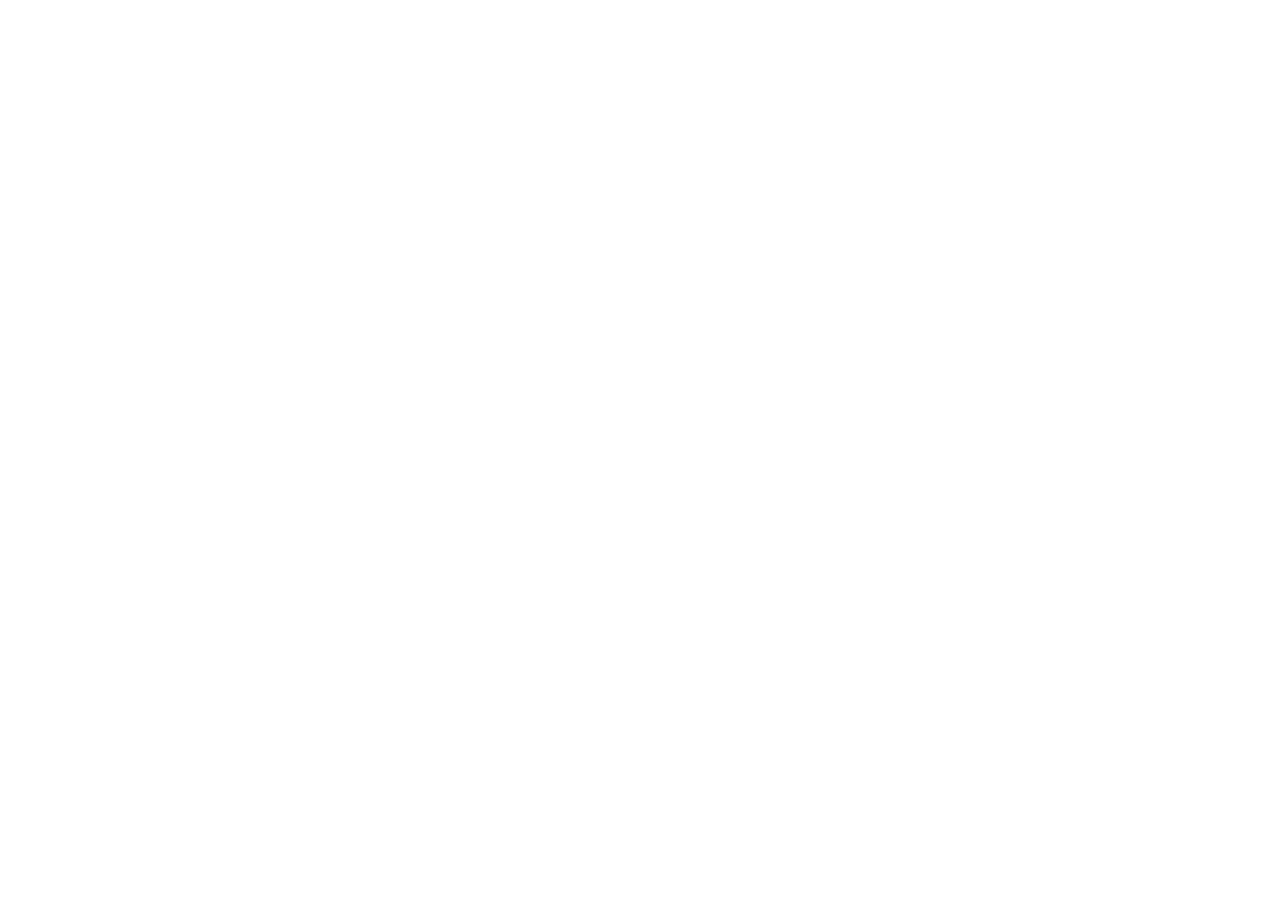
==== commit 4992813a: "Add files via upload" ====
--- a/index.html
+++ b/index.html
@@ -1,1770 +1,24 @@
 <!DOCTYPE html>
 <html lang="ko">
 <head>
-<meta charset="utf-8">
-<meta name="viewport" content="width=device-width, initial-scale=1, maximum-scale=1, user-scalable=no, viewport-fit=cover">
+<meta charset="UTF-8">
+<meta name="viewport" content="width=device-width, initial-scale=1">
 <title>매뜨몬스터</title>
 <style>
-*{box-sizing:border-box;margin:0;padding:0;-webkit-tap-highlight-color:transparent}
-html,body{width:100%;height:100%;overflow:hidden;background:#15152a;font-family:"Apple SD Gothic Neo","Malgun Gothic","Noto Sans KR","Nanum Gothic",sans-serif;touch-action:manipulation;user-select:none;-webkit-user-select:none;color:#222}
-body{height:100dvh}
-#app{position:fixed;left:0;top:0;width:100%;height:100%;height:100dvh;overflow:hidden}
-#stage{position:absolute;left:50%;top:50%;width:960px;height:600px;transform:translate(-50%,-50%) scale(var(--s,1));transform-origin:50% 50%;background:#000;overflow:hidden;border-radius:8px}
-#map{position:absolute;left:0;top:0;width:960px;height:600px;image-rendering:pixelated}
-button{font-family:inherit;cursor:pointer;touch-action:manipulation}
-.btn{min-height:56px;min-width:56px;padding:6px 18px;font-size:24px;font-weight:800;color:#222;background:#fff;border:4px solid #222;border-radius:12px;box-shadow:0 5px 0 #222}
-.btn:active{transform:translateY(3px);box-shadow:0 2px 0 #222}
-.btn.primary{background:#ffd43b}.btn.blue{background:#74c0fc}.btn.green{background:#8ce99a}.btn.red{background:#ffa8a8}
-.btn[disabled]{opacity:.45}
-.hidden{display:none!important}
-/* HUD */
-#hud{position:absolute;left:0;top:0;width:960px;height:76px;pointer-events:none;display:flex;justify-content:space-between;align-items:flex-start;padding:8px 10px}
-.hud-box{background:#f8f8f0;border:4px solid #1d1d1d;border-radius:8px;padding:5px 10px;font-weight:800;font-size:17px;box-shadow:inset 0 0 0 3px #f8f8f0,inset 0 0 0 5px #7f9cf5,0 3px 0 #1d1d1d}
-#hud-left{display:flex;align-items:center;gap:8px}
-#hud-left canvas{width:40px;height:40px;image-rendering:pixelated}
-.mini-hp{width:150px;height:12px;border:2px solid #222;border-radius:6px;background:#555;overflow:hidden;margin-top:3px}
-.mini-hp>div{height:100%;background:#40c057;transition:width .4s}
-#hud-mid{position:absolute;left:12px;top:88px;font-size:15px;line-height:1.35;text-align:left;max-width:300px;padding:4px 10px;border-width:2px;box-shadow:0 2px 0 #222;z-index:2}
-#hud-right{display:flex;gap:8px;align-items:center}
-.badges{display:flex;gap:5px}
-.badge{width:30px;height:30px;border-radius:50%;border:3px dashed #999;display:flex;align-items:center;justify-content:center;font-size:17px;font-weight:900;color:#fff;background:#eee}
-.badge.on{border:3px solid #222;box-shadow:inset 0 -4px 0 rgba(0,0,0,.2)}
-#sound-btn{pointer-events:auto;min-height:52px;min-width:52px;font-size:24px;padding:0}
-/* pad */
-#pad{position:absolute;left:0;top:0;width:960px;height:600px;pointer-events:none}
-#dpad{position:absolute;left:18px;bottom:18px;width:228px;height:228px;pointer-events:none}
-#dpad button{position:absolute;width:76px;height:76px;pointer-events:auto;font-size:30px;font-weight:900;background:rgba(255,255,255,.85);border:4px solid #222;border-radius:14px;box-shadow:0 4px 0 #222;touch-action:none}
-#dpad .up{left:76px;top:0}#dpad .down{left:76px;top:152px}#dpad .left{left:0;top:76px}#dpad .right{left:152px;top:76px}
-#dpad button.on{background:#ffd43b}
-#abtn{position:absolute;right:26px;bottom:34px;width:110px;height:110px;border-radius:50%;pointer-events:auto;font-size:26px;font-weight:900;background:#ff6b6b;color:#fff;border:5px solid #222;box-shadow:0 6px 0 #222;touch-action:none}
-#menubtn{position:absolute;right:150px;bottom:30px;width:96px;height:60px;pointer-events:auto;font-size:21px;font-weight:900;background:rgba(255,255,255,.9);border:4px solid #222;border-radius:14px;box-shadow:0 4px 0 #222}
-/* dialog */
-#dialog{position:absolute;left:200px;right:200px;bottom:16px;min-height:150px;background:#f8f8f0;border:5px solid #1d1d1d;border-radius:10px;box-shadow:inset 0 0 0 4px #f8f8f0,inset 0 0 0 7px #7f9cf5,0 6px 0 #1d1d1d;padding:16px 22px 14px;font-size:25px;font-weight:700;line-height:1.45;z-index:40;cursor:pointer}
-#dialog .who{position:absolute;top:-22px;left:16px;background:#f8d030;color:#1d1d1d;border:3px solid #1d1d1d;border-radius:8px;padding:2px 12px;font-size:19px;font-weight:900}
-#dialog .more{position:absolute;right:16px;bottom:8px;font-size:20px;animation:blink 1s infinite}
-#dialog .choices{display:flex;flex-wrap:wrap;gap:10px;margin-top:12px}
-#dialog .choices .btn{font-size:22px;min-height:56px;padding:4px 16px}
-@keyframes blink{50%{opacity:0}}
-/* scenes */
-.scene{position:absolute;left:0;top:0;width:960px;height:600px;display:none;z-index:20}
-.scene.show{display:block}
-#title{background:radial-gradient(#fff 1.4px,transparent 2px) 0 0/54px 46px,radial-gradient(#ffe066 1px,transparent 2px) 20px 23px/71px 61px,linear-gradient(#1b2a63,#3b5bdb 58%,#7ec8e3 58%,#8fd16b 80%,#4c9a3b);text-align:center}
-.logo{margin-top:46px;font-size:84px;font-weight:900;color:#ffd43b;letter-spacing:4px;-webkit-text-stroke:4px #1c1c3a;text-shadow:0 6px 0 #1c1c3a,6px 8px 0 #3b5bdb}
-.sub{display:inline-block;font-size:24px;font-weight:900;color:#fff;background:#1d1d1d;border:3px solid #f8f8f0;border-radius:20px;padding:4px 18px;margin-top:6px;box-shadow:0 3px 0 #111}
-.title-mons{display:flex;justify-content:center;gap:24px;margin:16px 0 8px}
-.title-mons canvas{width:96px;height:96px;image-rendering:pixelated}
-.menu-col{display:flex;flex-direction:column;align-items:center;gap:14px}
-.menu-col .btn{width:330px}
-.panel{position:absolute;left:50%;top:50%;transform:translate(-50%,-50%);background:#fff;border:5px solid #222;border-radius:16px;box-shadow:0 8px 0 #222;padding:24px 30px;text-align:center}
-.panel h2{font-size:32px;margin-bottom:14px}
-.panel p{font-size:21px;font-weight:700;margin-bottom:10px;line-height:1.45}
-.bg-sky{background:linear-gradient(#a5d8ff,#e7f5ff)}
-input.name{font-size:36px;font-weight:800;text-align:center;width:300px;height:68px;border:4px solid #222;border-radius:12px;margin:10px 0 18px;font-family:inherit}
-textarea.code{width:560px;height:110px;font-size:18px;border:4px solid #222;border-radius:12px;padding:10px;font-family:monospace;resize:none;user-select:text;-webkit-user-select:text}
-.err{color:#e03131;font-weight:900;font-size:21px;min-height:30px}
-.pick-row{display:flex;gap:16px;justify-content:center;margin:8px 0 14px}
-.pick-card{width:180px;height:230px;background:#fff;border:5px solid #222;border-radius:16px;box-shadow:0 6px 0 #222;display:flex;flex-direction:column;align-items:center;justify-content:center;padding:8px}
-.pick-card canvas{width:128px;height:128px;image-rendering:pixelated}
-.pick-card b{font-size:26px}.pick-card span{font-size:18px;font-weight:700;color:#555}
-.pick-card.sel{background:#fff3bf;outline:6px solid #fab005}
-/* teacher */
-#teacher .panel{width:860px;padding:18px 26px}
-.set-row{display:flex;align-items:center;justify-content:space-between;padding:7px 0;border-bottom:2px dashed #ccc;gap:10px}
-.set-row>span{font-size:21px;font-weight:900;text-align:left}
-.seg{display:flex;gap:6px}
-.seg .btn{font-size:18px;min-height:52px;padding:4px 12px;box-shadow:0 3px 0 #222}
-.seg .btn.on{background:#ffd43b}
-/* battle */
-#battle{background:#f8f9fa}
-.b-field{position:absolute;left:0;top:0;width:960px;height:330px;background:repeating-linear-gradient(90deg,transparent 0 38px,rgba(0,0,0,.035) 38px 40px),linear-gradient(#a8e0f0 0,#d8f3f9 48%,#8fd16b 48%,#5fae4a 100%);overflow:hidden}
-#battle.boss .b-field{background:linear-gradient(#2b2d6e 0,#4c5cb8 48%,#a16bd6 48%,#6e3ea8 100%)}
-.plat{position:absolute;width:250px;height:56px;border-radius:50%;background:#8ce99a;border:4px solid #2b8a3e}
-#battle.boss .plat{background:#ffc078;border-color:#c2410c}
-.plat.e{right:90px;top:170px}.plat.a{left:70px;top:275px}
-.spr{position:absolute;width:176px;height:176px;image-rendering:pixelated}
-.spr.e{right:128px;top:20px}.spr.a{left:108px;top:125px;transform:scaleX(-1)}
-.info{position:absolute;background:#f8f8f0;border:4px solid #1d1d1d;border-radius:10px;padding:8px 14px;width:330px;box-shadow:inset 0 0 0 3px #f8f8f0,inset 0 0 0 5px #7f9cf5,0 4px 0 #1d1d1d}
-.info.e{left:30px;top:24px}.info.a{right:30px;top:198px}
-.info .nm{font-size:23px;font-weight:900;display:flex;justify-content:space-between}
-.hprow{display:flex;align-items:center;gap:8px;margin-top:6px;font-weight:900;font-size:16px}
-.hprow>span{background:#f8d030;border:2px solid #1d1d1d;border-radius:4px;padding:0 6px;font-size:14px;color:#1d1d1d;line-height:18px}
-.hpbar{flex:1;height:14px;border:3px solid #1d1d1d;border-radius:3px;background:#404040;overflow:hidden}
-.hpfill{height:100%;width:100%;background:#48c078;box-shadow:inset 0 -3px 0 rgba(0,0,0,.18);transition:width .5s ease}
-.hpfill.mid{background:#f8d030}.hpfill.low{background:#f85848}
-.hpnum{font-size:18px;font-weight:900;text-align:right;margin-top:2px}
-.slots{display:flex;gap:6px;flex:1}
-.slots i{flex:1;height:18px;border:3px solid #1d1d1d;border-radius:3px;background:#48c078}
-.slots i.off{background:#495057}
-.guard-ic{position:absolute;left:250px;top:150px;font-size:44px;display:none}
-.guard-ic.on{display:block}
-.hint{position:absolute;left:200px;top:10px;width:560px;max-height:310px;overflow:auto;background:#fffbe6;border:4px solid #f08c00;border-radius:14px;padding:10px 14px;z-index:5;font-size:19px;font-weight:700;line-height:1.4;box-shadow:0 4px 0 #f08c00}
-.hint h4{font-size:21px;color:#e8590c;margin-bottom:4px}
-.hint .x{position:absolute;right:8px;top:6px;min-height:44px;min-width:44px;font-size:20px;padding:0}
-.blocks{display:flex;flex-wrap:wrap;gap:4px;margin:6px 0}
-.blocks.rows{flex-direction:column;align-items:flex-start}
-.blocks .row{display:flex;gap:4px}
-.blk{width:22px;height:22px;border:2px solid #222;border-radius:4px;background:#74c0fc;position:relative}
-.blk.o{background:#ffa94d}.blk.x::after{content:'✕';position:absolute;left:1px;top:-4px;font-size:20px;color:#e03131;font-weight:900}
-.blk.gap{margin-right:14px}
-pre.vert{font-family:"Courier New",monospace;font-size:30px;font-weight:900;line-height:1.15;background:#fff;border:3px solid #222;border-radius:8px;padding:6px 14px;display:inline-block;margin:4px 0}
-.b-bottom{position:absolute;left:0;top:330px;width:960px;height:270px;background:#3a3a46;border-top:6px solid #1d1d1d;padding:10px;display:flex;gap:10px}
-.qpanel{position:relative;flex:1;background:#f8f8f0;border:5px solid #1d1d1d;border-radius:10px;box-shadow:inset 0 0 0 4px #f8f8f0,inset 0 0 0 7px #7f9cf5;padding:10px 16px;display:flex;flex-direction:column}
-.qmsg{font-size:27px;font-weight:800;line-height:1.4;flex:1;display:flex;align-items:center;cursor:pointer}
-.qmsg .more{margin-left:auto;align-self:flex-end;animation:blink 1s infinite}
-.qarea{flex:1;display:flex;flex-direction:column;justify-content:space-between}
-.qtop{display:flex;align-items:center;gap:12px;min-height:84px}
-.qpic{font-size:52px;line-height:1}
-.qtext{font-size:46px;font-weight:900;letter-spacing:1px}
-.qtext.word{font-size:21px;font-weight:800;letter-spacing:0;line-height:1.38}
-.qtext.mix{font-size:38px}
-.ans{display:flex;align-items:center;gap:8px;font-size:26px;font-weight:900;flex-wrap:wrap}
-.slot{min-width:110px;height:56px;border:4px solid #222;border-radius:10px;background:#f1f3f5;font-size:34px;font-weight:900;display:flex;align-items:center;justify-content:center;padding:0 10px;cursor:pointer}
-.slot.focus{background:#fff3bf;border-color:#f08c00}
-.slot.shake{animation:shake .35s}
-.acts{display:flex;gap:10px;margin-top:6px}
-.acts .btn{font-size:20px;min-height:56px;padding:2px 14px;box-shadow:0 4px 0 #222}
-.acts .btn.on{background:#ffd43b}
-.timer{position:absolute;left:12px;right:12px;top:4px;height:6px;border-radius:3px;background:#dee2e6;overflow:hidden}
-.timer>div{height:100%;background:#f76707;width:100%}
-.keypad{width:330px;display:grid;grid-template-columns:repeat(3,1fr);gap:8px}
-.keypad .btn{font-size:30px;padding:0;min-height:56px;height:56px;box-shadow:0 4px 0 #111}
-.keypad .btn.ok{background:#8ce99a;font-size:24px}.keypad .btn.del{background:#ffc9c9;font-size:24px}
-/* motion */
-.lunge-a{animation:lungeA .45s ease}
-.lunge-e{animation:lungeE .45s ease}
-.hit{animation:hit .45s steps(2) }
-.faint{transition:transform .6s ease-in,opacity .6s;opacity:0}
-.spr.e.faint{transform:translateY(80px)}.spr.a.faint{transform:scaleX(-1) translateY(80px)}
-@keyframes lungeA{0%{transform:scaleX(-1) translate(0,0)}45%{transform:scaleX(-1) translate(-120px,-60px)}100%{transform:scaleX(-1) translate(0,0)}}
-@keyframes lungeE{0%{transform:translate(0,0)}45%{transform:translate(-120px,60px)}100%{transform:translate(0,0)}}
-@keyframes hit{0%,50%{opacity:.15}25%,75%,100%{opacity:1}}
-@keyframes shake{25%{transform:translateX(-8px)}75%{transform:translateX(8px)}}
-#stage.reduce .lunge-a,#stage.reduce .lunge-e{animation-duration:.2s}
-#stage.reduce .hit{animation:none;filter:brightness(1.6)}
-#stage.reduce .slot.shake{animation:none}
-#stage.reduce .hpfill{transition-duration:.15s}
-/* flash / fade */
-#fade{position:absolute;left:0;top:0;width:960px;height:600px;background:#000;opacity:0;pointer-events:none;z-index:60;transition:opacity .25s}
-#fade.on{opacity:1}
-#toast{position:absolute;left:50%;top:92px;transform:translateX(-50%);background:#222;color:#fff;font-size:22px;font-weight:800;padding:10px 22px;border-radius:12px;z-index:70;opacity:0;transition:opacity .3s;pointer-events:none;white-space:nowrap}
-#toast.on{opacity:.95}
-/* modal */
-.modal{position:absolute;left:0;top:0;width:960px;height:600px;background:rgba(0,0,0,.55);z-index:50;display:none}
-.modal.show{display:block}
-#menu .panel{width:520px}
-#menu .menu-col .btn{width:380px}
-#savebox .panel{width:700px}
-#confirm .panel{width:560px}
-.row-btns{display:flex;gap:14px;justify-content:center;margin-top:12px;flex-wrap:wrap}
-/* ending */
-#ending{background:linear-gradient(#ffe066,#ffa94d);text-align:center}
-#ending .logo{font-size:64px;margin-top:40px}
-.end-badges{display:flex;gap:18px;justify-content:center;margin:22px 0}
-.end-badges .badge{width:84px;height:84px;font-size:44px}
-#rotate{position:fixed;left:0;top:0;width:100%;height:100%;background:#1c1c3a;color:#fff;z-index:100;display:none;flex-direction:column;align-items:center;justify-content:center;text-align:center;padding:24px;gap:22px}
-#rotate.show{display:flex}
-#rotate .ic{font-size:80px;animation:rot 2s infinite}
-#rotate p{font-size:26px;font-weight:900;line-height:1.5}
-@keyframes rot{0%,30%{transform:rotate(0)}60%,100%{transform:rotate(90deg)}}
+  body { margin: 0; min-height: 100vh; display: flex; flex-direction: column; align-items: center; justify-content: center; font-family: sans-serif; background: #e7f5ff; text-align: center; }
+  a.btn { display: inline-block; margin-top: 20px; padding: 14px 26px; font-size: 18px; background: #1971c2; color: #fff; border-radius: 10px; text-decoration: none; }
 </style>
 </head>
 <body>
-<div id="app">
-<div id="stage">
-  <canvas id="map" width="960" height="600"></canvas>
-  <div id="hud" class="hidden">
-    <div id="hud-left" class="hud-box"><canvas id="hud-mon" width="32" height="32"></canvas><div><div id="hud-name">지우</div><div class="mini-hp"><div id="hud-hp"></div></div><div id="hud-hptxt" style="font-size:14px">HP 30/30</div></div></div>
-    <div id="hud-mid" class="hud-box">시작 마을</div>
-    <div id="hud-right"><div class="hud-box"><div class="badges" id="hud-badges"></div><div id="hud-cp" style="font-size:14px;margin-top:3px">용기 0</div></div><button id="sound-btn" class="btn" aria-label="소리">🔊</button></div>
-  </div>
-  <div id="pad" class="hidden">
-    <div id="dpad">
-      <button class="up" data-dir="up" aria-label="위">▲</button>
-      <button class="left" data-dir="left" aria-label="왼쪽">◀</button>
-      <button class="right" data-dir="right" aria-label="오른쪽">▶</button>
-      <button class="down" data-dir="down" aria-label="아래">▼</button>
-    </div>
-    <button id="menubtn">메뉴</button>
-    <button id="abtn">A<br><span style="font-size:17px">말하기</span></button>
-  </div>
-  <div id="dialog" class="hidden"><div class="who hidden"></div><div class="txt"></div><div class="choices"></div><div class="more">▼</div></div>
-
-  <div id="title" class="scene show">
-    <div class="logo">매뜨몬스터</div>
-    <div class="sub">사칙연산 몬스터 모험</div>
-    <div class="title-mons" id="title-mons"></div>
-    <div class="menu-col">
-      <button class="btn primary hidden" id="btn-resume">하던 게임 계속하기</button>
-      <button class="btn primary" id="btn-new">새로 시작</button>
-      <button class="btn blue" id="btn-load">이어하기 (저장 코드)</button>
-      <button class="btn" id="btn-teacher">교사용 설정</button>
-    </div>
-  </div>
-
-  <div id="name" class="scene bg-sky">
-    <div class="panel" style="width:560px">
-      <h2>주인공 이름을 정해요</h2>
-      <p>이름은 5글자까지 쓸 수 있어요.</p>
-      <input id="name-input" class="name" maxlength="10" value="지우" autocomplete="off">
-      <div class="err" id="name-err"></div>
-      <div class="row-btns"><button class="btn" id="name-back">뒤로</button><button class="btn primary" id="name-ok">정했어요!</button></div>
-    </div>
-  </div>
-
-  <div id="pick" class="scene bg-sky">
-    <div style="text-align:center;margin-top:40px"><div class="sub" style="color:#fff">함께할 몬스터를 골라요!</div></div>
-    <div class="pick-row" id="pick-row"></div>
-    <div class="row-btns"><button class="btn" id="pick-back">뒤로</button><button class="btn primary" id="pick-ok" disabled>이 몬스터로 할래요!</button></div>
-  </div>
-
-  <div id="load" class="scene bg-sky">
-    <div class="panel" style="width:680px">
-      <h2>이어하기</h2>
-      <p>선생님께 받은 저장 코드를 붙여 넣어요.</p>
-      <textarea id="load-input" class="code" placeholder="MM1. 으로 시작하는 저장 코드"></textarea>
-      <div class="err" id="load-err"></div>
-      <div class="row-btns"><button class="btn" id="load-back">뒤로</button><button class="btn primary" id="load-ok">불러오기</button></div>
-    </div>
-  </div>
-
-  <div id="teacher" class="scene bg-sky">
-    <div class="panel">
-      <h2 style="margin-bottom:6px">교사용 설정</h2>
-      <div id="set-rows"></div>
-      <div class="row-btns"><button class="btn red" id="set-reset">진행 초기화</button><button class="btn primary" id="set-back">저장하고 돌아가기</button></div>
-      <div id="set-note" style="font-size:16px;font-weight:700;color:#555;margin-top:8px">설정은 이 기기에서 게임하는 동안 유지되고, 저장 코드에도 함께 들어가요.</div>
-    </div>
-  </div>
-
-  <div id="battle" class="scene">
-    <div class="b-field">
-      <div class="plat e"></div><div class="plat a"></div>
-      <canvas class="spr e" id="spr-e" width="32" height="32"></canvas>
-      <canvas class="spr a" id="spr-a" width="32" height="32"></canvas>
-      <div class="guard-ic" id="guard-ic">🛡️</div>
-      <div class="info e"><div class="nm"><span id="e-name">몬스터</span><span id="e-lv"></span></div><div class="hprow"><span>HP</span><div class="hpbar" id="e-bar"><div class="hpfill" id="e-fill"></div></div><div class="slots hidden" id="e-slots"></div></div><div class="hpnum" id="e-num"></div></div>
-      <div class="info a"><div class="nm"><span id="a-name">내 몬스터</span><span id="a-lv"></span></div><div class="hprow"><span>HP</span><div class="hpbar" id="a-bar"><div class="hpfill" id="a-fill"></div></div><div class="slots hidden" id="a-slots"></div></div><div class="hpnum" id="a-num"></div></div>
-      <div class="hint hidden" id="hint"><button class="btn x" id="hint-x" aria-label="힌트 닫기">✕</button><div id="hint-body"></div></div>
-    </div>
-    <div class="b-bottom">
-      <div class="qpanel">
-        <div class="timer hidden" id="timer"><div id="timer-fill"></div></div>
-        <div class="qmsg" id="qmsg"><span id="qmsg-t"></span><span class="more" id="qmsg-more">▼</span></div>
-        <div class="qarea hidden" id="qarea">
-          <div class="qtop"><div class="qpic" id="qpic"></div><div class="qtext" id="qtext"></div></div>
-          <div class="ans" id="ans"></div>
-          <div class="acts"><button class="btn" id="act-guard">🛡️ 방어</button><button class="btn" id="act-hint">💡 힌트</button><button class="btn" id="act-run">🏃 도망가기</button></div>
-        </div>
-      </div>
-      <div class="keypad" id="keypad"></div>
-    </div>
-  </div>
-
-  <div id="ending" class="scene">
-    <div class="logo">축하해요!</div>
-    <div class="sub" id="end-sub">챔피언이 되었어요!</div>
-    <div class="end-badges" id="end-badges"></div>
-    <div class="title-mons"><canvas id="end-mon" width="32" height="32" style="width:150px;height:150px"></canvas></div>
-    <p style="font-size:24px;font-weight:900;margin:8px 0 18px" id="end-msg"></p>
-    <button class="btn primary" id="end-ok">처음 화면으로</button>
-  </div>
-
-  <div id="menu" class="modal"><div class="panel">
-    <h2>메뉴</h2>
-    <div class="menu-col">
-      <button class="btn primary" id="m-save">💾 저장 코드 만들기</button>
-      <button class="btn" id="m-sound">🔊 소리 끄기</button>
-      <button class="btn" id="m-motion">움직임 줄이기: 끔</button>
-      <button class="btn" id="m-title">처음 화면으로</button>
-      <button class="btn blue" id="m-close">닫기</button>
-    </div>
-  </div></div>
-
-  <div id="savebox" class="modal"><div class="panel">
-    <h2>저장 코드</h2>
-    <p>아래 코드를 복사해서 보관하세요. 다음 시간에 "이어하기"에 붙여 넣으면 돼요.</p>
-    <textarea id="save-code" class="code" readonly></textarea>
-    <div class="err" id="save-msg" style="color:#2b8a3e"></div>
-    <div class="row-btns"><button class="btn primary" id="save-copy">📋 복사하기</button><button class="btn blue" id="save-close">닫기</button></div>
-  </div></div>
-
-  <div id="confirm" class="modal"><div class="panel">
-    <h2 id="cf-title">확인</h2><p id="cf-text"></p>
-    <div class="row-btns"><button class="btn" id="cf-no">아니요</button><button class="btn red" id="cf-yes">네</button></div>
-  </div></div>
-
-  <div id="fade"></div>
-  <div id="toast"></div>
-</div>
-<div id="rotate"><div class="ic">📱</div><p>태블릿이나 휴대폰을<br>가로로 돌려 주세요!</p><button class="btn primary" id="rotate-ok">그래도 계속하기</button></div>
-</div>
-
-<script id="mm-core">
-(function (root) {
-  'use strict';
-  function makeRng(seed) {
-    if (seed === undefined || seed === null) return Math.random;
-    var a = seed >>> 0;
-    return function () {
-      a = (a + 0x6D2B79F5) | 0;
-      var t = Math.imul(a ^ (a >>> 15), 1 | a);
-      t = (t + Math.imul(t ^ (t >>> 7), 61 | t)) ^ t;
-      return ((t ^ (t >>> 14)) >>> 0) / 4294967296;
-    };
-  }
-  function ri(rng, a, b) { return a + Math.floor(rng() * (b - a + 1)); }
-  function pick(rng, arr) { return arr[Math.floor(rng() * arr.length)]; }
-
-  var OPS = ['add', 'sub', 'mul', 'div'];
-  var SIGN = { add: '+', sub: '−', mul: '×', div: '÷' };
-  var OP_NAME = { add: '덧셈', sub: '뺄셈', mul: '곱셈', div: '나눗셈' };
-
-  function hasCarry(a, b) {
-    while (a > 0 || b > 0) { if ((a % 10) + (b % 10) >= 10) return true; a = Math.floor(a / 10); b = Math.floor(b / 10); }
-    return false;
-  }
-  function hasBorrow(a, b) {
-    while (b > 0) { if ((a % 10) < (b % 10)) return true; a = Math.floor(a / 10); b = Math.floor(b / 10); }
-    return false;
-  }
-  function hasZero(n) { return String(n).indexOf('0') >= 0; }
-
-  function numsAdd(level, rng) {
-    if (level === 1) return [ri(rng, 1, 9), ri(rng, 1, 9)];
-    if (level === 2) {
-      var want = rng() < 0.7;
-      for (var i = 0; i < 500; i++) {
-        var a = ri(rng, 10, 99), b = ri(rng, 10, 99);
-        if (((a % 10) + (b % 10) >= 10) === want) return [a, b];
-      }
-      return [48, 37];
+  <p>매뜨몬스터를 열고 있어요...</p>
+  <a class="btn" id="go" href="#">바로 열기</a>
+  <script>
+    // ▼ 여기에 Apps Script 웹 앱 URL(… /exec 로 끝나는 주소)을 붙여넣으세요. 따옴표 안에만 넣습니다.
+    var GAS_URL = "https://script.google.com/macros/s/AKfycbzFP5Hzyguin_Wt_e3qdM1IRCRhsmYmqFUrRH3EKjmEbFqju_NpNbHg_dTisuOJyUbMgA/exec";
+    document.getElementById("go").href = GAS_URL;
+    if (GAS_URL.indexOf("/exec") !== -1) {
+      window.location.replace(GAS_URL);
     }
-    var d = rng() < 0.6 ? 3 : 4, lo = Math.pow(10, d - 1), hi = Math.pow(10, d) - 1;
-    for (var j = 0; j < 500; j++) {
-      var x = ri(rng, lo, hi), y = ri(rng, lo, hi);
-      if (hasCarry(x, y)) return [x, y];
-    }
-    return [457, 368];
-  }
-  function numsSub(level, rng) {
-    if (level === 1) { var a1 = ri(rng, 2, 9); return [a1, ri(rng, 1, a1)]; }
-    if (level === 2) {
-      var want = rng() < 0.7;
-      for (var i = 0; i < 500; i++) {
-        var a = ri(rng, 11, 99), b = ri(rng, 10, a - 1);
-        if (((a % 10) < (b % 10)) === want) return [a, b];
-      }
-      return [52, 27];
-    }
-    var zeroMode = rng() < 0.6;
-    for (var k = 0; k < 2000; k++) {
-      var d = rng() < 0.5 ? 3 : 4;
-      var A = ri(rng, Math.pow(10, d - 1), Math.pow(10, d) - 1);
-      if (zeroMode) {
-        var s = String(A).split('');
-        var nz = ri(rng, 1, Math.min(2, d - 1));
-        for (var z = 0; z < nz; z++) s[ri(rng, 1, d - 1)] = '0';
-        A = parseInt(s.join(''), 10);
-      }
-      var bd = ri(rng, 2, d);
-      var lo = Math.pow(10, bd - 1), hi = Math.min(A - 1, Math.pow(10, bd) - 1);
-      if (hi < lo) continue;
-      var B = ri(rng, lo, hi);
-      if (!hasBorrow(A, B) && rng() < 0.8) continue;
-      if (zeroMode && !hasZero(A)) continue;
-      return [A, B];
-    }
-    return [1003, 457];
-  }
-  function numsMul(level, rng) {
-    if (level === 1) return [ri(rng, 2, 9), ri(rng, 1, 9)];
-    if (level === 2) return [ri(rng, 10, 99), ri(rng, 2, 9)];
-    return [ri(rng, 100, 999), ri(rng, 2, 9)];
-  }
-  function numsDiv(level, rng) {
-    var d = ri(rng, 2, 9), q, r = 0;
-    if (level === 1) q = ri(rng, 1, 9);
-    else if (level === 2) q = ri(rng, 10, 99);
-    else { q = ri(rng, 2, 99); r = ri(rng, 1, d - 1); }
-    return { n: q * d + r, d: d, q: q, r: r };
-  }
-
-  function genProblem(op, level, rng) {
-    rng = rng || Math.random;
-    level = Math.max(1, Math.min(3, level | 0));
-    var a, b, ans, rem = 0, two = false;
-    if (op === 'add') { var p = numsAdd(level, rng); a = p[0]; b = p[1]; ans = a + b; }
-    else if (op === 'sub') { var p2 = numsSub(level, rng); a = p2[0]; b = p2[1]; ans = a - b; }
-    else if (op === 'mul') { var p3 = numsMul(level, rng); a = p3[0]; b = p3[1]; ans = a * b; }
-    else { var dv = numsDiv(level, rng); a = dv.n; b = dv.d; ans = dv.q; rem = dv.r; two = level === 3; }
-    return { op: op, level: level, a: a, b: b, text: a + ' ' + SIGN[op] + ' ' + b, answer: ans, rem: rem, twoPart: two };
-  }
-
-  var WORD = {
-    add: [
-      { lv: [1, 2], pic: '🍎', unit: '개', t: '바구니에 사과가 {a}개 있어요. 사과 {b}개를 더 넣었어요. 사과는 모두 몇 개인가요?' },
-      { lv: [1, 2], pic: '🐟', unit: '마리', t: '연못에 물고기 {a}마리가 있어요. 물고기 {b}마리가 더 왔어요. 물고기는 모두 몇 마리인가요?' },
-      { lv: [1, 2], pic: '🎈', unit: '개', t: '빨간 풍선 {a}개와 파란 풍선 {b}개가 있어요. 풍선은 모두 몇 개인가요?' },
-      { lv: [3], pic: '🪙', unit: '원', t: '저금통에 {a}원이 있어요. {b}원을 더 넣었어요. 저금통에는 모두 얼마가 있나요?' },
-      { lv: [3], pic: '🏟️', unit: '명', t: '경기장에 어른 {a}명과 어린이 {b}명이 왔어요. 모두 몇 명이 왔나요?' }
-    ],
-    sub: [
-      { lv: [1, 2], pic: '🎈', unit: '개', t: '풍선 {a}개 중 {b}개가 터졌어요. 남은 풍선은 몇 개인가요?' },
-      { lv: [1, 2], pic: '🍪', unit: '개', t: '쿠키 {a}개가 있었어요. {b}개를 먹었어요. 남은 쿠키는 몇 개인가요?' },
-      { lv: [1, 2], pic: '🐦', unit: '마리', t: '나무에 새 {a}마리가 있었어요. {b}마리가 날아갔어요. 남은 새는 몇 마리인가요?' },
-      { lv: [3], pic: '💰', unit: '원', t: '{a}원이 있었어요. {b}원짜리 장난감을 샀어요. 남은 돈은 얼마인가요?' },
-      { lv: [3], pic: '📚', unit: '권', t: '도서관에 책이 {a}권 있어요. {b}권을 빌려 갔어요. 남은 책은 몇 권인가요?' }
-    ],
-    mul: [
-      { lv: [1, 2, 3], pic: '🧺', unit: '개', t: '사과 {a}개가 든 바구니가 {b}개 있어요. 사과는 모두 몇 개인가요?' },
-      { lv: [1, 2, 3], pic: '🍬', unit: '개', t: '한 봉지에 사탕이 {a}개씩 들어 있어요. {b}봉지에는 사탕이 모두 몇 개인가요?' },
-      { lv: [1, 2], pic: '✏️', unit: '자루', t: '상자 하나에 연필이 {a}자루씩 있어요. 상자 {b}개에는 연필이 모두 몇 자루인가요?' },
-      { lv: [3], pic: '🎟️', unit: '원', t: '입장권 한 장은 {a}원이에요. {b}장을 사려면 모두 얼마가 필요한가요?' }
-    ],
-    div: [
-      { lv: [1, 2], pic: '🍪', unit: '개', t: '쿠키 {a}개를 {b}명이 똑같이 나누어 먹어요. 한 명이 몇 개씩 먹나요?' },
-      { lv: [1, 2], pic: '🍎', unit: '개', t: '사과 {a}개를 바구니 {b}개에 똑같이 나누어 담아요. 바구니 하나에 몇 개씩 담나요?' },
-      { lv: [1, 2], pic: '🖍️', unit: '묶음', t: '색연필 {a}자루를 {b}자루씩 묶었어요. 모두 몇 묶음인가요?' },
-      { lv: [3], pic: '🍬', unit: '개', labels: ['한 명에게', '남는 사탕'], t: '사탕 {a}개를 {b}명에게 똑같이 나누어 주려고 해요. 한 명에게 몇 개씩 주고, 몇 개가 남나요?' },
-      { lv: [3], pic: '🥚', unit: '개', units: ['판', '개'], labels: ['달걀', '남는 달걀'], t: '달걀 {a}개를 한 판에 {b}개씩 담아요. 몇 판이 되고, 몇 개가 남나요?' }
-    ]
-  };
-
-  function genWordProblem(op, level, rng) {
-    rng = rng || Math.random;
-    var p = genProblem(op, level, rng);
-    var pool = WORD[op].filter(function (t) { return t.lv.indexOf(p.level) >= 0; });
-    var tp = pick(rng, pool);
-    p.word = true;
-    p.pic = tp.pic;
-    p.unit = tp.unit;
-    p.units = tp.units || [tp.unit, tp.unit];
-    p.labels = tp.labels || null;
-    p.expr = p.text;
-    p.text = tp.t.replace('{a}', p.a).replace('{b}', p.b);
-    return p;
-  }
-
-  // ---------- 혼합 계산 ----------
-  function tokenize(str) {
-    var s = String(str).replace(/×/g, '*').replace(/÷/g, '/').replace(/−/g, '-');
-    var out = [], i = 0;
-    while (i < s.length) {
-      var ch = s[i];
-      if (ch === ' ') { i++; continue; }
-      if (/[0-9]/.test(ch)) { var j = i; while (j < s.length && /[0-9]/.test(s[j])) j++; out.push(parseInt(s.slice(i, j), 10)); i = j; continue; }
-      if ('+-*/()'.indexOf(ch) >= 0) { out.push(ch); i++; continue; }
-      return null;
-    }
-    return out;
-  }
-  function evalExpr(str) {
-    var toks = tokenize(str);
-    if (!toks) return { ok: false };
-    var prec = { '+': 1, '-': 1, '*': 2, '/': 2 }, outQ = [], st = [];
-    for (var i = 0; i < toks.length; i++) {
-      var t = toks[i];
-      if (typeof t === 'number') outQ.push(t);
-      else if (t === '(') st.push(t);
-      else if (t === ')') {
-        while (st.length && st[st.length - 1] !== '(') outQ.push(st.pop());
-        if (!st.length) return { ok: false };
-        st.pop();
-      } else {
-        while (st.length && st[st.length - 1] !== '(' && prec[st[st.length - 1]] >= prec[t]) outQ.push(st.pop());
-        st.push(t);
-      }
-    }
-    while (st.length) { var o = st.pop(); if (o === '(') return { ok: false }; outQ.push(o); }
-    var vs = [], exact = true;
-    for (var k = 0; k < outQ.length; k++) {
-      var x = outQ[k];
-      if (typeof x === 'number') { vs.push(x); continue; }
-      if (vs.length < 2) return { ok: false };
-      var b = vs.pop(), a = vs.pop();
-      if (x === '+') vs.push(a + b);
-      else if (x === '-') vs.push(a - b);
-      else if (x === '*') vs.push(a * b);
-      else { if (b === 0) return { ok: false }; if (a % b !== 0) exact = false; vs.push(a / b); }
-    }
-    if (vs.length !== 1) return { ok: false };
-    return { ok: true, value: vs[0], exact: exact };
-  }
-
-  var MIX = [
-    function (r) { var a = ri(r, 10, 49), b = ri(r, 10, 49), c = ri(r, 2, 5), e = ri(r, 2, 9), k = ri(r, Math.ceil(10 / e), Math.floor(99 / e)); return '(' + a + ' + ' + b + ') × ' + c + ' − ' + (e * k) + ' ÷ ' + e; },
-    function (r) { var b = ri(r, 10, 30), c = ri(r, 10, 30), s = b + c, q = ri(r, 1, Math.floor(99 / s)), d = ri(r, 10, 30), e = ri(r, 2, 5); return (s * q) + ' ÷ (' + b + ' + ' + c + ') + ' + d + ' × ' + e; },
-    function (r) { var a = ri(r, 30, 99), b = ri(r, 10, a - 10), c = ri(r, 2, 6), d = ri(r, 10, 99); return '(' + a + ' − ' + b + ') × ' + c + ' + ' + d; },
-    function (r) { var d = ri(r, 10, 89), c = d + ri(r, 2, 9), a = ri(r, 10, 99), b = ri(r, 10, 30); return a + ' + ' + b + ' × (' + c + ' − ' + d + ')'; },
-    function (r) { var c = ri(r, 2, 9), q = ri(r, 10, Math.floor(198 / c)), s = c * q; if (s < 20) return null; var a = ri(r, Math.max(10, s - 99), Math.min(99, s - 10)), b = s - a; if (b < 10 || b > 99) return null; var d = ri(r, 10, q); return '(' + a + ' + ' + b + ') ÷ ' + c + ' − ' + d; },
-    function (r) { var a = ri(r, 10, 40), c = ri(r, 2, 5), b = ri(r, 10, 40), d = ri(r, 10, 40); return a + ' × ' + c + ' − (' + b + ' + ' + d + ')'; },
-    function (r) { var a = ri(r, 40, 99), c = ri(r, 2, 9), qm = Math.floor((a - 10) / c); if (qm < 2) return null; var q = ri(r, 2, qm), b = a - c * q; if (b < 10) return null; var d = ri(r, 10, 30), e = ri(r, 2, 4); return '(' + a + ' − ' + b + ') ÷ ' + c + ' + ' + d + ' × ' + e; }
-  ];
-  function genMixed(rng) {
-    rng = rng || Math.random;
-    for (var i = 0; i < 3000; i++) {
-      var e = pick(rng, MIX)(rng);
-      if (!e) continue;
-      var r = evalExpr(e);
-      if (r.ok && r.exact && Number.isInteger(r.value) && r.value >= 0 && r.value <= 3000 && e.indexOf('(') >= 0) {
-        return { op: 'mix', level: 3, mixed: true, text: e, answer: r.value, rem: 0, twoPart: false };
-      }
-    }
-    return { op: 'mix', level: 3, mixed: true, text: '(23 + 48) × 2 − 15 ÷ 3', answer: 137, rem: 0, twoPart: false };
-  }
-
-  function checkAnswer(p, v1, v2) {
-    if (v1 === null || v1 === undefined || v1 === '' || isNaN(Number(v1))) return false;
-    if (Number(v1) !== p.answer) return false;
-    if (p.twoPart) return v2 !== '' && v2 !== null && v2 !== undefined && Number(v2) === p.rem;
-    return true;
-  }
-
-  // ---------- 전투 수치 ----------
-  var BAL = { enemyHp: 30, allyHp: 30, hit: 10, comboBonus: 5, enemyHit: 5, enemyHitMin: 5, enemyHitMax: 8, gymEnemy: 3, finalEnemy: 5, need: 3 };
-  function damageToEnemy(combo) { return BAL.hit + (combo >= 2 ? BAL.comboBonus : 0); }
-  function damageToAlly(guard, rng) { var d = BAL.enemyHitMin + Math.floor((rng ? rng() : Math.random()) * (BAL.enemyHitMax - BAL.enemyHitMin + 1)); return guard ? Math.ceil(d / 2) : d; }
-  function maxHp(settings) { return [25, 45, 60][(settings && settings.hpBoost) || 0]; }
-  function bossAllySlots(settings) { return 3 + ((settings && settings.hpBoost) || 0); }
-
-  // ---------- 진행 상태 ----------
-  var MON_IDS = ['zzi', 'bul', 'pul', 'mul'];
-  function newState(name, mon) {
-    var s = { name: name, mon: mon, map: 'town', x: 11, y: 10, dir: 'down', hp: 25, cp: 0, fields: {}, champion: 0 };
-    OPS.forEach(function (op) { s.fields[op] = { wins: 0, zk: [0, 0, 0], open: 1, badge: 0, best: 0 }; });
-    return s;
-  }
-  function recordWin(state, op, zone) {
-    var f = state.fields[op];
-    f.wins = Math.min(f.wins + 1, 99);
-    f.zk[zone - 1] = Math.min(f.zk[zone - 1] + 1, 999);
-    var unlocked = 0;
-    if (zone === 1 && f.open < 2 && f.zk[0] >= BAL.need) { f.open = 2; unlocked = 2; }
-    if (zone === 2 && f.open < 3 && f.zk[1] >= BAL.need) { f.open = 3; unlocked = 3; }
-    return { unlocked: unlocked, gymReady: f.wins === BAL.need };
-  }
-  function canChallengeGym(state, op) { return state.fields[op].wins >= BAL.need; }
-  function gymLose(state, op) { state.fields[op].wins = 0; }
-  function gymWin(state, op, level) { var f = state.fields[op]; f.badge = 1; f.best = Math.max(f.best, level); }
-  function badgeCount(state) { return OPS.reduce(function (n, op) { return n + (state.fields[op].badge ? 1 : 0); }, 0); }
-  function canFinal(state) { return badgeCount(state) === 4; }
-  function zoneOpen(state, op, zone) { return state.fields[op].open >= zone; }
-
-  // ---------- 저장 코드 ----------
-  var DIRS = ['down', 'up', 'left', 'right'];
-  var SKEYS = ['fixLevel', 'timer', 'hintAlways', 'hpBoost', 'sound', 'reduceMotion'];
-  function checksum(str) {
-    var h = 7;
-    for (var i = 0; i < str.length; i++) h = (h * 31 + str.charCodeAt(i) * (i + 1)) % 46656;
-    var s = h.toString(36);
-    while (s.length < 3) s = '0' + s;
-    return s;
-  }
-  function encodeSave(state, settings) {
-    var name = Array.from(state.name).map(function (ch) { return ch.codePointAt(0).toString(36); }).join('_');
-    var nums = [MON_IDS.indexOf(state.mon), state.x, state.y, DIRS.indexOf(state.dir), state.hp, state.cp, state.champion ? 1 : 0];
-    OPS.forEach(function (op) { var f = state.fields[op]; nums.push(f.wins, f.zk[0], f.zk[1], f.zk[2], f.open, f.badge, f.best); });
-    SKEYS.forEach(function (k) { nums.push(settings[k] ? Number(settings[k]) : 0); });
-    var body = [name, state.map].concat(nums.map(function (n) { return Math.max(0, n | 0).toString(36); })).join('.');
-    return 'MM1.' + body + '.' + checksum(body);
-  }
-  function decodeSave(code, validMap) {
-    function fail() { throw new Error('올바른 저장 코드가 아닙니다'); }
-    if (typeof code !== 'string') fail();
-    code = code.replace(/\s+/g, '');
-    var parts = code.split('.');
-    var expectLen = 1 + 2 + 7 + 28 + 6 + 1;
-    if (parts.length !== expectLen || parts[0] !== 'MM1') fail();
-    var cs = parts[parts.length - 1], body = parts.slice(1, -1).join('.');
-    if (checksum(body) !== cs) fail();
-    var name;
-    try {
-      name = parts[1].split('_').map(function (c) { if (!/^[0-9a-z]+$/.test(c)) fail(); return String.fromCodePoint(parseInt(c, 36)); }).join('');
-    } catch (e) { fail(); }
-    if (!name || Array.from(name).length > 5) fail();
-    var map = parts[2];
-    if (!/^[a-z0-9]+$/.test(map)) fail();
-    if (validMap && !validMap(map)) fail();
-    var n = parts.slice(3, -1).map(function (x) { if (!/^[0-9a-z]+$/.test(x)) fail(); return parseInt(x, 36); });
-    var st = newState(name, MON_IDS[n[0]]);
-    if (!st.mon) fail();
-    st.map = map; st.x = n[1]; st.y = n[2]; st.dir = DIRS[n[3]] || 'down'; st.hp = n[4]; st.cp = n[5]; st.champion = n[6] ? 1 : 0;
-    if (st.x > 60 || st.y > 60 || st.hp > 60) fail();
-    var i = 7;
-    OPS.forEach(function (op) {
-      var f = st.fields[op];
-      f.wins = n[i++]; f.zk = [n[i++], n[i++], n[i++]]; f.open = n[i++]; f.badge = n[i++] ? 1 : 0; f.best = n[i++];
-      if (f.open < 1 || f.open > 3 || f.best > 3 || f.wins > 99) fail();
-    });
-    var settings = {};
-    SKEYS.forEach(function (k) { settings[k] = n[i++]; });
-    if (settings.fixLevel > 3 || settings.hpBoost > 2) fail();
-    return { state: st, settings: settings };
-  }
-
-  var Core = {
-    makeRng: makeRng, OPS: OPS, SIGN: SIGN, OP_NAME: OP_NAME, MON_IDS: MON_IDS,
-    hasCarry: hasCarry, hasBorrow: hasBorrow, hasZero: hasZero,
-    genProblem: genProblem, genWordProblem: genWordProblem, genMixed: genMixed, evalExpr: evalExpr, checkAnswer: checkAnswer,
-    BAL: BAL, damageToEnemy: damageToEnemy, damageToAlly: damageToAlly, maxHp: maxHp, bossAllySlots: bossAllySlots,
-    newState: newState, recordWin: recordWin, canChallengeGym: canChallengeGym, gymLose: gymLose, gymWin: gymWin,
-    badgeCount: badgeCount, canFinal: canFinal, zoneOpen: zoneOpen, encodeSave: encodeSave, decodeSave: decodeSave
-  };
-  root.MMCore = Core;
-  if (typeof module !== 'undefined' && module.exports) module.exports = Core;
-})(typeof window !== 'undefined' ? window : this);
-</script>
-<script id="mm-app">
-(function () {
-  'use strict';
-  var C = window.MMCore;
-  var MM = window.MM = { Core: C, speed: 1, events: [], encounterRate: 0.18, rng: Math.random };
-  var settings = { fixLevel: 0, timer: 0, hintAlways: 0, hpBoost: 0, sound: 1, reduceMotion: 0 };
-  var S = null; // 게임 진행 상태
-  var TILE = 40, VW = 960, VH = 600;
-
-  function log(e) { MM.events.push(e); if (MM.events.length > 800) MM.events.shift(); }
-  function delay(ms) { return new Promise(function (r) { setTimeout(r, Math.round(ms * MM.speed * (settings.reduceMotion ? 0.6 : 1))); }); }
-  function $(id) { return document.getElementById(id); }
-  function qa(sel, root) { return Array.prototype.slice.call((root || document).querySelectorAll(sel)); }
-  function esc(s) { return String(s).replace(/[&<>"]/g, function (c) { return { '&': '&amp;', '<': '&lt;', '>': '&gt;', '"': '&quot;' }[c]; }); }
-  function josa(word, a, b) {
-    var ch = String(word).charCodeAt(String(word).length - 1);
-    if (ch < 0xAC00 || ch > 0xD7A3) return b;
-    return ((ch - 0xAC00) % 28) ? a : b;
-  }
-  function ctx2d(c) { try { return c && c.getContext ? c.getContext('2d') : null; } catch (e) { return null; } }
-
-  // =============== 소리 (Web Audio로 직접 생성) ===============
-  var NOTE = { C: 0, D: 2, E: 4, F: 5, G: 7, A: 9, B: 11 };
-  function freq(n) {
-    var m = /^([A-G])(#|b)?(\d)$/.exec(n); if (!m) return 0;
-    var semi = NOTE[m[1]] + (m[2] === '#' ? 1 : m[2] === 'b' ? -1 : 0) + (parseInt(m[3], 10) + 1) * 12;
-    return 440 * Math.pow(2, (semi - 69) / 12);
-  }
-  function parseSeq(s) { return s.replace(/\|/g, ' ').trim().split(/\s+/).map(function (t) { var p = t.split(':'); return { n: p[0], d: parseFloat(p[1] || '1') }; }); }
-  var TRACKS = {
-    town: { bpm: 120, lead: 'E5:1 G5:1 C6:2 B5:1 A5:1 G5:2 | A5:1 G5:1 F5:1 E5:1 D5:2 G4:2 | E5:1 G5:1 C6:2 D6:1 C6:1 B5:2 | A5:1 B5:1 C6:1 G5:1 C5:4', bass: 'C3:2 G3:2 C3:2 G3:2 | F3:2 C4:2 G3:2 B2:2 | C3:2 G3:2 E3:2 G3:2 | F3:2 G3:2 C3:4' },
-    field: { bpm: 140, lead: 'G4:1 B4:1 D5:1 G5:1 F#5:2 D5:2 | E5:1 D5:1 C5:1 B4:1 A4:4 | B4:1 D5:1 G5:1 B5:1 A5:2 F#5:2 | G5:1 F#5:1 E5:1 F#5:1 G5:4', bass: 'G2:2 D3:2 G2:2 D3:2 | C3:2 G3:2 D3:2 A2:2 | G2:2 D3:2 G2:2 D3:2 | C3:2 D3:2 G2:4' },
-    battle: { bpm: 168, lead: 'A4:1 C5:1 E5:1 A5:1 G5:1 E5:1 C5:1 E5:1 | F5:1 E5:1 D5:1 C5:1 B4:2 E5:2 | A4:1 C5:1 E5:1 A5:1 B5:1 A5:1 G5:1 E5:1 | F5:2 E5:2 D5:2 E5:2', bass: 'A2:1 A3:1 A2:1 A3:1 A2:1 A3:1 A2:1 A3:1 | F2:1 F3:1 F2:1 F3:1 E2:1 E3:1 E2:1 E3:1 | A2:1 A3:1 A2:1 A3:1 A2:1 A3:1 A2:1 A3:1 | D2:1 D3:1 D2:1 D3:1 E2:1 E3:1 E2:1 E3:1' },
-    boss: { bpm: 176, lead: 'D5:1 D5:1 F5:1 D5:1 A5:2 G5:1 F5:1 | E5:1 F5:1 G5:1 E5:1 C#5:4 | D5:1 F5:1 A5:1 D6:1 C6:2 A5:2 | Bb5:1 A5:1 G5:1 E5:1 D5:4', bass: 'D2:1 D3:1 D2:1 D3:1 D2:1 D3:1 D2:1 D3:1 | A1:1 A2:1 A1:1 A2:1 A1:1 A2:1 A1:1 A2:1 | D2:1 D3:1 D2:1 D3:1 D2:1 D3:1 D2:1 D3:1 | Bb1:1 Bb2:1 Bb1:1 Bb2:1 A1:1 A2:1 A1:1 A2:1' },
-    ending: { bpm: 110, lead: 'G4:1 C5:1 E5:1 G5:3 E5:2 | F5:1 A5:1 G5:1 E5:1 C5:4 | D5:1 E5:1 F5:2 A5:2 G5:2 | E5:1 D5:1 B4:1 D5:1 C5:4', bass: 'C3:4 E3:4 | F3:4 C3:4 | D3:4 G3:4 | G2:4 C3:4' }
-  };
-  Object.keys(TRACKS).forEach(function (k) { TRACKS[k].L = parseSeq(TRACKS[k].lead); TRACKS[k].B = parseSeq(TRACKS[k].bass); });
-
-  var Sound = {
-    ctx: null, master: null, want: null, cur: null, timer: null, li: 0, bi: 0, lt: 0, bt: 0,
-    init: function () {
-      if (this.ctx) return true;
-      var AC = window.AudioContext || window.webkitAudioContext;
-      if (!AC) return false;
-      try { this.ctx = new AC(); this.master = this.ctx.createGain(); this.master.gain.value = 0.18; this.master.connect(this.ctx.destination); } catch (e) { this.ctx = null; return false; }
-      return true;
-    },
-    unlock: function () {
-      if (!this.init()) return;
-      if (this.ctx.state === 'suspended') { try { this.ctx.resume(); } catch (e) { } }
-      if (this.want && this.cur !== this.want) this.music(this.want);
-    },
-    tone: function (f, t, d, type, vol) {
-      if (!this.ctx || !f) return;
-      var o = this.ctx.createOscillator(), g = this.ctx.createGain();
-      o.type = type || 'square'; o.frequency.setValueAtTime(f, t);
-      g.gain.setValueAtTime(0.0001, t); g.gain.linearRampToValueAtTime(vol || 0.5, t + 0.01);
-      g.gain.setValueAtTime(vol || 0.5, t + d * 0.7); g.gain.linearRampToValueAtTime(0.0001, t + d * 0.98);
-      o.connect(g); g.connect(this.master); o.start(t); o.stop(t + d);
-    },
-    music: function (name) {
-      this.want = name;
-      if (!settings.sound || !this.ctx || this.ctx.state !== 'running') { this.stopLoop(); return; }
-      if (this.cur === name) return;
-      this.stopLoop(); this.cur = name;
-      var tr = TRACKS[name]; if (!tr) return;
-      var self = this, eighth = 60 / tr.bpm / 2;
-      this.li = 0; this.bi = 0; this.lt = this.bt = this.ctx.currentTime + 0.08;
-      this.timer = setInterval(function () {
-        var until = self.ctx.currentTime + 0.35;
-        while (self.lt < until) { var n = tr.L[self.li]; if (n.n !== '-') self.tone(freq(n.n), self.lt, n.d * eighth, 'square', 0.32); self.lt += n.d * eighth; self.li = (self.li + 1) % tr.L.length; }
-        while (self.bt < until) { var b = tr.B[self.bi]; if (b.n !== '-') self.tone(freq(b.n), self.bt, b.d * eighth, 'triangle', 0.6); self.bt += b.d * eighth; self.bi = (self.bi + 1) % tr.B.length; }
-      }, 90);
-    },
-    stopLoop: function () { if (this.timer) clearInterval(this.timer); this.timer = null; this.cur = null; },
-    sfx: function (name) {
-      if (!settings.sound || !this.ctx || this.ctx.state !== 'running') return;
-      var t = this.ctx.currentTime + 0.01, s = this;
-      var seqs = {
-        select: [['C6', 0.05]], correct: [['C6', 0.08], ['E6', 0.08], ['G6', 0.16]], wrong: [['E3', 0.14], ['C3', 0.22]],
-        hit: [['G5', 0.04], ['D5', 0.04], ['A4', 0.04], ['E4', 0.08]], hurt: [['C4', 0.06], ['G3', 0.06], ['C3', 0.12]],
-        encounter: [['C5', 0.05], ['E5', 0.05], ['G5', 0.05], ['C6', 0.05], ['E6', 0.05], ['G6', 0.1]],
-        heal: [['C5', 0.08], ['E5', 0.08], ['G5', 0.08], ['C6', 0.2]], badge: [['G5', 0.1], ['G5', 0.1], ['G5', 0.1], ['C6', 0.4]],
-        win: [['E5', 0.08], ['G5', 0.08], ['C6', 0.08], ['E6', 0.3]], bump: [['A2', 0.08]], door: [['G4', 0.05], ['C5', 0.08]]
-      }[name] || [];
-      seqs.forEach(function (p) { s.tone(freq(p[0]), t, p[1] + 0.02, name === 'bump' ? 'triangle' : 'square', 0.4); t += p[1]; });
-    }
-  };
-  MM.Sound = Sound;
-
-  // =============== 도트 그림 ===============
-  function Raster(n) { this.n = n; this.px = new Array(n * n); for (var i = 0; i < n * n; i++) this.px[i] = null; }
-  Raster.prototype.set = function (x, y, c) { x = Math.floor(x); y = Math.floor(y); if (x >= 0 && y >= 0 && x < this.n && y < this.n) this.px[y * this.n + x] = c; };
-  Raster.prototype.get = function (x, y) { return (x >= 0 && y >= 0 && x < this.n && y < this.n) ? this.px[y * this.n + x] : null; };
-  Raster.prototype.ell = function (cx, cy, rx, ry, c) { for (var y = 0; y < this.n; y++) for (var x = 0; x < this.n; x++) { var dx = (x + 0.5 - cx) / rx, dy = (y + 0.5 - cy) / ry; if (dx * dx + dy * dy <= 1) this.set(x, y, c); } };
-  Raster.prototype.rect = function (x, y, w, h, c) { for (var j = 0; j < h; j++) for (var i = 0; i < w; i++) this.set(x + i, y + j, c); };
-  Raster.prototype.tri = function (ax, ay, bx, by, cx, cy, c) {
-    function s(px, py, x1, y1, x2, y2) { return (px - x2) * (y1 - y2) - (x1 - x2) * (py - y2); }
-    for (var y = 0; y < this.n; y++) for (var x = 0; x < this.n; x++) {
-      var px = x + 0.5, py = y + 0.5, d1 = s(px, py, ax, ay, bx, by), d2 = s(px, py, bx, by, cx, cy), d3 = s(px, py, cx, cy, ax, ay);
-      if (!(((d1 < 0) || (d2 < 0) || (d3 < 0)) && ((d1 > 0) || (d2 > 0) || (d3 > 0)))) this.set(x, y, c);
-    }
-  };
-  Raster.prototype.outline = function (c) {
-    var add = [];
-    for (var y = 0; y < this.n; y++) for (var x = 0; x < this.n; x++) {
-      if (this.get(x, y)) continue;
-      if (this.get(x - 1, y) || this.get(x + 1, y) || this.get(x, y - 1) || this.get(x, y + 1)) add.push([x, y]);
-    }
-    var self = this; add.forEach(function (p) { self.set(p[0], p[1], c); });
-  };
-  Raster.prototype.paint = function (canvas) {
-    var ctx = ctx2d(canvas); if (!ctx) return canvas;
-    canvas.width = this.n; canvas.height = this.n; ctx.clearRect(0, 0, this.n, this.n);
-    for (var i = 0; i < this.px.length; i++) if (this.px[i]) { ctx.fillStyle = this.px[i]; ctx.fillRect(i % this.n, Math.floor(i / this.n), 1, 1); }
-    return canvas;
-  };
-
-  var MARKS = {
-    '+': ['00100', '00100', '11111', '00100', '00100'], '−': ['00000', '00000', '11111', '00000', '00000'],
-    '×': ['10001', '01010', '00100', '01010', '10001'], '÷': ['00100', '00000', '11111', '00000', '00100']
-  };
-  function monsterRaster(d) {
-    var r = new Raster(32), b = d.body, ac = d.accent, bl = d.belly, P = d.parts || [];
-    function has(p) { return P.indexOf(p) >= 0; }
-    if (has('shell')) { r.ell(16, 19, 13, 10, ac); r.ell(16, 19, 11, 8, '#c08a4a'); }
-    if (has('wings')) { r.ell(5, 15, 5, 7, ac); r.ell(27, 15, 5, 7, ac); }
-    if (has('flameTail')) { r.ell(27, 21, 3, 3, b); r.ell(28, 14, 3.5, 5, '#f03e3e'); r.ell(28, 15, 2, 3, '#ffd43b'); }
-    if (has('bolt')) { r.rect(24, 18, 3, 3, b); r.rect(26, 15, 3, 3, ac); r.rect(24, 12, 3, 3, ac); r.rect(26, 9, 3, 3, ac); }
-    if (has('tailCurl')) { r.ell(27, 23, 3, 3, b); r.ell(28, 21, 2, 2, bl); }
-    if (has('bulb')) { r.ell(16, 9, 8, 6, ac); r.rect(15, 4, 2, 10, '#1b5e20'); r.ell(16, 4, 3, 2, '#8ce99a'); }
-    if (has('mouseEars')) { r.ell(8, 8, 4.5, 4.5, b); r.ell(24, 8, 4.5, 4.5, b); r.ell(8, 8, 2.2, 2.2, ac); r.ell(24, 8, 2.2, 2.2, ac); }
-    if (has('catEars')) { r.tri(6, 3, 6, 14, 14, 10, b); r.tri(26, 3, 26, 14, 18, 10, b); r.tri(7, 6, 7, 12, 11, 10, ac); r.tri(25, 6, 25, 12, 21, 10, ac); }
-    if (has('bearEars')) { r.ell(9, 9, 3.5, 3.5, b); r.ell(23, 9, 3.5, 3.5, b); r.ell(9, 9, 1.8, 1.8, ac); r.ell(23, 9, 1.8, 1.8, ac); }
-    if (has('horn')) { r.tri(13, 10, 19, 10, 16, 1, '#ffe066'); }
-    if (has('horns2')) { r.ell(8, 10, 3, 3, ac); r.ell(24, 10, 3, 3, ac); }
-    if (has('antenna')) { r.rect(11, 3, 1, 7, '#222'); r.rect(20, 3, 1, 7, '#222'); r.ell(11.5, 3, 2, 2, ac); r.ell(20.5, 3, 2, 2, ac); }
-    if (has('spikes')) { r.tri(8, 13, 12, 13, 10, 5, ac); r.tri(14, 11, 18, 11, 16, 3, ac); r.tri(20, 13, 24, 13, 22, 5, ac); }
-    if (has('fluff')) { [[9, 13], [16, 10], [23, 13], [7, 20], [25, 20], [11, 26], [21, 26]].forEach(function (p) { r.ell(p[0], p[1], 5, 5, b); }); }
-    if (has('feet')) { r.ell(11, 28, 3.5, 2.5, ac); r.ell(21, 28, 3.5, 2.5, ac); }
-    if (has('zigzagCrest')) { r.tri(9, 9, 13, 9, 10, 2, ac); r.tri(14, 9, 18, 9, 16, 1, ac); r.tri(19, 9, 23, 9, 22, 2, ac); }
-    if (has('stubWings')) { r.ell(5, 18, 3, 4, ac); r.ell(27, 18, 3, 4, ac); }
-    if (has('flameCrest')) { r.tri(11, 7, 21, 7, 16, -1, '#ffd43b'); r.tri(13, 7, 19, 7, 16, 2, '#f03e3e'); }
-    if (has('fluffTail')) { r.ell(26, 22, 4, 3, b); r.ell(29, 19, 2.5, 2.5, bl); }
-    if (has('leafEars')) { r.tri(9, 11, 6, 0, 13, 9, ac); r.tri(23, 11, 26, 0, 19, 9, ac); r.tri(9, 10, 8, 3, 11, 8, '#8ce99a'); r.tri(23, 10, 24, 3, 21, 8, '#8ce99a'); }
-    if (has('dropCrest')) { r.tri(12, 9, 20, 9, 16, 0, '#a5d8ff'); r.tri(14, 8, 18, 8, 16, 3, '#e7f5ff'); }
-    if (has('fanTail')) { r.tri(25, 20, 31, 15, 31, 27, ac); r.tri(25, 22, 31, 19, 31, 29, b); }
-    if (has('slime')) { r.ell(16, 21, 13, 9, b); r.rect(3, 22, 26, 7, b); r.ell(16, 21, 9, 6, bl); }
-    else { r.ell(16, 18, d.bw || 10, d.bh || 10, b); r.ell(16, 22, 6.5, 5.5, bl); }
-    if (has('cannon')) { r.rect(8, 9, 7, 4, '#343a40'); r.rect(17, 9, 7, 4, '#343a40'); r.rect(9, 7, 5, 3, '#495057'); r.rect(18, 7, 5, 3, '#495057'); }
-    if (has('flower')) { [[11, 8], [21, 8], [16, 5], [16, 12]].forEach(function (p) { r.ell(p[0], p[1], 2.6, 2.6, '#f06595'); }); r.ell(16, 8.5, 2.4, 2.4, '#ffd43b'); }
-    if (has('beak')) { r.tri(14, 18, 18, 18, 16, 22, '#fab005'); }
-    if (has('mask')) { r.rect(8, 13, 16, 4, '#495057'); }
-    if (has('spots')) { r.ell(9, 15, 1.5, 1.5, ac); r.ell(23, 17, 1.5, 1.5, ac); r.ell(11, 24, 1.2, 1.2, ac); }
-    if (has('crown')) { r.rect(9, 3, 14, 4, '#fcc419'); r.tri(9, 3, 12, 3, 10.5, -1, '#fcc419'); r.tri(14.5, 3, 17.5, 3, 16, -2, '#fcc419'); r.tri(20, 3, 23, 3, 21.5, -1, '#fcc419'); r.set(16, 4, '#e03131'); }
-    // 얼굴
-    var ey = has('slime') ? 18 : 15;
-    [[12, ey], [19, ey]].forEach(function (p) { r.rect(p[0], p[1], 2, 3, '#1a1a1a'); r.set(p[0], p[1], '#fff'); });
-    if (d.cheek) { r.ell(9, ey + 4, 1.8, 1.4, d.cheek); r.ell(23, ey + 4, 1.8, 1.4, d.cheek); }
-    if (!has('beak')) { r.set(15, ey + 4, '#1a1a1a'); r.set(16, ey + 4, '#1a1a1a'); }
-    if (d.mark && MARKS[d.mark]) { MARKS[d.mark].forEach(function (row, j) { for (var i = 0; i < 5; i++) if (row[i] === '1') r.set(14 + i, 21 + j, d.markColor || '#fff'); }); }
-    r.outline('#1d1d2b');
-    return r;
-  }
-  function personRaster(p, n) {
-    n = n || 32; var r = new Raster(n), k = n / 32;
-    if (p.cape) r.rect(8 * k, 15 * k, 16 * k, 13 * k, p.cape);
-    r.rect(12 * k, 25 * k, 3 * k, 5 * k, p.pants); r.rect(17 * k, 25 * k, 3 * k, 5 * k, p.pants);
-    r.rect(10 * k, 16 * k, 12 * k, 10 * k, p.shirt);
-    r.rect(7 * k, 17 * k, 3 * k, 7 * k, p.shirt); r.rect(22 * k, 17 * k, 3 * k, 7 * k, p.shirt);
-    r.rect(7 * k, 24 * k, 3 * k, 2 * k, p.skin); r.rect(22 * k, 24 * k, 3 * k, 2 * k, p.skin);
-    r.ell(16 * k, 10 * k, 6.5 * k, 6.5 * k, p.skin);
-    r.ell(16 * k, 6 * k, 7 * k, 4 * k, p.hair); r.rect(9 * k, 5 * k, 2 * k, 6 * k, p.hair); r.rect(21 * k, 5 * k, 2 * k, 6 * k, p.hair);
-    if (p.hat) { r.rect(9 * k, 2 * k, 14 * k, 4 * k, p.hat); r.rect(7 * k, 5 * k, 10 * k, 2 * k, p.hat); }
-    var dir = p.dir || 'down';
-    if (dir === 'down') { r.rect(13 * k, 10 * k, 1, 2 * k, '#111'); r.rect(18 * k, 10 * k, 1, 2 * k, '#111'); }
-    else if (dir === 'left') r.rect(11 * k, 10 * k, 1, 2 * k, '#111');
-    else if (dir === 'right') r.rect(20 * k, 10 * k, 1, 2 * k, '#111');
-    else r.ell(16 * k, 9 * k, 6 * k, 5 * k, p.hair);
-    r.outline('#1d1d2b');
-    return r;
-  }
-
-  var MONS = {
-    zzi: { name: '찌리새', type: '전기', body: '#ffd43b', belly: '#fff3bf', accent: '#e8590c', cheek: '#ff6b6b', parts: ['zigzagCrest', 'beak', 'stubWings', 'feet'] },
-    bul: { name: '불여우', type: '불', body: '#ff922b', belly: '#ffe8cc', accent: '#c2410c', parts: ['catEars', 'flameCrest', 'fluffTail', 'feet'] },
-    pul: { name: '풀토끼', type: '풀', body: '#69db7c', belly: '#d3f9d8', accent: '#2b8a3e', parts: ['leafEars', 'feet'] },
-    mul: { name: '물방울돌', type: '물', body: '#4dabf7', belly: '#e7f5ff', accent: '#1c7ed6', parts: ['dropCrest', 'fanTail', 'feet'] }
-  };
-  var WILD = {
-    add: [{ name: '플러피', body: '#ffc9de', belly: '#fff0f6', accent: '#f783ac', parts: ['fluff'], mark: '+', markColor: '#d6336c' },
-      { name: '더하곰', body: '#c08457', belly: '#f1d3b3', accent: '#7a4b2a', parts: ['bearEars', 'feet'], mark: '+', markColor: '#7a4b2a' },
-      { name: '합체룡', body: '#e64980', belly: '#ffdeeb', accent: '#a61e4d', parts: ['horn', 'wings', 'feet'], mark: '+', markColor: '#a61e4d' }],
-    sub: [{ name: '빼꼼이', body: '#a5d8ff', belly: '#e7f5ff', accent: '#1971c2', parts: ['slime', 'antenna'], mark: '−', markColor: '#1971c2' },
-      { name: '마이너구리', body: '#adb5bd', belly: '#f1f3f5', accent: '#495057', parts: ['catEars', 'mask', 'feet'], mark: '−', markColor: '#212529' },
-      { name: '빼기라스', body: '#2f9e44', belly: '#d8f5a2', accent: '#1b5e20', parts: ['spikes', 'feet'], mark: '−', markColor: '#1b5e20' }],
-    mul: [{ name: '곱슬양', body: '#f8f9fa', belly: '#fff', accent: '#868e96', parts: ['fluff', 'horns2'], mark: '×', markColor: '#495057' },
-      { name: '두배새', body: '#74c0fc', belly: '#e7f5ff', accent: '#1864ab', parts: ['wings', 'beak', 'feet'], mark: '×', markColor: '#1864ab' },
-      { name: '곱하곤', body: '#ff922b', belly: '#fff4e6', accent: '#d9480f', parts: ['horn', 'wings', 'spikes', 'feet'], mark: '×', markColor: '#d9480f' }],
-    div: [{ name: '나누리', body: '#d0bfff', belly: '#f3f0ff', accent: '#6741d9', parts: ['slime'], mark: '÷', markColor: '#6741d9' },
-      { name: '쪼개미', body: '#e03131', belly: '#ffc9c9', accent: '#5c0f0f', parts: ['antenna', 'feet'], mark: '÷', markColor: '#5c0f0f' },
-      { name: '몫돌이', body: '#868e96', belly: '#dee2e6', accent: '#343a40', parts: ['spikes', 'feet'], mark: '÷', markColor: '#212529', bw: 11, bh: 10 }]
-  };
-  // 관장이 내보내는 강한 몬스터 (이름·모양은 독자 디자인, 전투 시 한 마리씩 등장)
-  var GYM_MON = {
-    add: { name: '철갑거북', body: '#339af0', belly: '#d0ebff', accent: '#1864ab', parts: ['shell', 'spikes', 'feet'], bw: 11, bh: 10 },
-    sub: { name: '화염비룡', body: '#ff922b', belly: '#ffe8cc', accent: '#c2410c', parts: ['wings', 'horn', 'feet'], bw: 10, bh: 10 },
-    mul: { name: '꽃빛왕', body: '#40c057', belly: '#d3f9d8', accent: '#2b8a3e', parts: ['flower', 'feet'], bw: 11, bh: 10 },
-    div: { name: '별뿔왕', body: '#9775fa', belly: '#e5dbff', accent: '#5f3dc4', parts: ['antenna', 'spikes', 'horn', 'feet'], bw: 11, bh: 11 }
-  };
-  var KING = { name: '매뜨킹', body: '#7048e8', belly: '#e5dbff', accent: '#3b1f9e', parts: ['wings', 'horn', 'crown', 'feet'], bw: 11, bh: 11 };
-  var PLAYER = { skin: '#ffd8a8', hair: '#3b2a1a', shirt: '#339af0', pants: '#343a40', hat: '#e03131' };
-  var LEADERS = {
-    add: { name: '더하기 관장 한결', look: { skin: '#ffd8a8', hair: '#c92a2a', shirt: '#ff8787', pants: '#5c0f0f', cape: '#c92a2a' } },
-    sub: { name: '빼기 관장 소라', look: { skin: '#ffe3c4', hair: '#1864ab', shirt: '#74c0fc', pants: '#0b3d6e', cape: '#1864ab' } },
-    mul: { name: '곱하기 관장 태양', look: { skin: '#f1c48f', hair: '#e67700', shirt: '#ffd43b', pants: '#7a4b00', cape: '#e67700' } },
-    div: { name: '나누기 관장 하늘', look: { skin: '#ffd8a8', hair: '#5f3dc4', shirt: '#b197fc', pants: '#2b1a6b', cape: '#5f3dc4' } }
-  };
-  var BADGE_COLOR = { add: '#e03131', sub: '#1c7ed6', mul: '#f59f00', div: '#7048e8' };
-  var spriteCache = {};
-  function spriteCanvas(key, rasterFn) {
-    if (!spriteCache[key]) { var c = document.createElement('canvas'); rasterFn().paint(c); spriteCache[key] = c; }
-    return spriteCache[key];
-  }
-  function drawInto(canvas, raster) { raster.paint(canvas); }
-
-  // =============== 지도 ===============
-  function grid(w, h, ch) { var t = []; for (var y = 0; y < h; y++) { var row = []; for (var x = 0; x < w; x++) row.push(ch); t.push(row); } return t; }
-  function fillR(t, x0, y0, x1, y1, ch) { for (var y = y0; y <= y1; y++) for (var x = x0; x <= x1; x++) t[y][x] = ch; }
-  function border(t, ch) { var h = t.length, w = t[0].length; for (var x = 0; x < w; x++) { t[0][x] = ch; t[h - 1][x] = ch; } for (var y = 0; y < h; y++) { t[y][0] = ch; t[y][w - 1] = ch; } }
-  function stamp(m, b) { fillR(m.t, b.x, b.y, b.x + b.w - 1, b.y + b.h - 1, 'B'); b.door = { x: b.x + Math.floor(b.w / 2), y: b.y + b.h - 1 }; m.t[b.door.y][b.door.x] = 'D'; }
-  var MAPS = {};
-  var FIELD_INFO = {
-    add: { name: '덧셈 필드', floor: '#a3d977', path: '#ecd9a0', roof: '#e03131', third: { type: 'shop', name: '문구점', emoji: '🖍️' }, second: 'police' },
-    sub: { name: '뺄셈 필드', floor: '#c5d97a', path: '#e6cf98', roof: '#1c7ed6', third: { type: 'shop', name: '시장', emoji: '🧺' }, second: 'fire' },
-    mul: { name: '곱셈 필드', floor: '#8fd6b0', path: '#e9dcb0', roof: '#f59f00', third: { type: 'shop', name: '과수원 집', emoji: '🍊' }, second: 'police' },
-    div: { name: '나눗셈 필드', floor: '#b2cf8a', path: '#e3d3a8', roof: '#7048e8', third: { type: 'shop', name: '빵집', emoji: '🥐' }, second: 'fire' }
-  };
-  var TOWN_RETURN = { add: { x: 11, y: 1, dir: 'down' }, sub: { x: 22, y: 7, dir: 'left' }, mul: { x: 11, y: 14, dir: 'up' }, div: { x: 1, y: 7, dir: 'right' } };
-
-  function buildTown() {
-    var m = { id: 'town', name: '시작 마을', kind: 'town', w: 24, h: 16, music: 'town', floor: '#9bd77a', path: '#e9d8a6' };
-    var t = m.t = grid(24, 16, 'o'); border(t, 'T');
-    fillR(t, 11, 1, 12, 14, '.'); fillR(t, 1, 7, 22, 8, '.');
-    t[0][11] = t[0][12] = 'X'; t[15][11] = t[15][12] = 'X'; t[7][0] = t[8][0] = 'X'; t[7][23] = t[8][23] = 'X';
-    [[2, 13], [9, 3], [14, 3], [21, 4], [9, 11], [14, 12], [21, 14], [2, 9]].forEach(function (p) { t[p[1]][p[0]] = '*'; });
-    [[1, 1], [22, 1], [1, 14], [22, 10], [8, 14], [15, 1]].forEach(function (p) { t[p[1]][p[0]] = 'T'; });
-    m.buildings = [
-      { x: 3, y: 2, w: 5, h: 3, type: 'center', name: '매뜨센터', emoji: '💗', roof: '#f06595' },
-      { x: 16, y: 2, w: 5, h: 3, type: 'rest', name: '마을 식당', emoji: '🍚', roof: '#fab005' },
-      { x: 3, y: 10, w: 5, h: 3, type: 'home', name: '우리 집', emoji: '🏠', roof: '#4dabf7' },
-      { x: 15, y: 10, w: 6, h: 4, type: 'hall', name: '챔피언 전당', emoji: '🏆', roof: '#7048e8' }
-    ];
-    m.buildings.forEach(function (b) { stamp(m, b); });
-    fillR(t, 5, 5, 5, 6, '.'); fillR(t, 18, 5, 18, 6, '.'); fillR(t, 5, 13, 10, 13, '.'); fillR(t, 13, 14, 18, 14, '.');
-    m.exits = [[11, 0, 'add'], [12, 0, 'add'], [23, 7, 'sub'], [23, 8, 'sub'], [11, 15, 'mul'], [12, 15, 'mul'], [0, 7, 'div'], [0, 8, 'div']].map(function (e) { return { x: e[0], y: e[1], to: 'f' + e[2], tx: 14, ty: 18, dir: 'up' }; });
-    m.signs = [{ x: 13, y: 1, text: '북쪽 ↑ 덧셈 필드' }, { x: 21, y: 6, text: '동쪽 → 뺄셈 필드' }, { x: 10, y: 14, text: '남쪽 ↓ 곱셈 필드' }, { x: 2, y: 6, text: '서쪽 ← 나눗셈 필드' }];
-    m.labels = [{ x: 12, y: 0.55, text: '↑ 덧셈 필드' }, { x: 21.3, y: 9.6, text: '뺄셈 필드 →' }, { x: 12, y: 15.55, text: '↓ 곱셈 필드' }, { x: 2.7, y: 9.6, text: '← 나눗셈 필드' }];
-    m.npcs = [
-      { x: 14, y: 6, name: '매뜨 박사', look: { skin: '#ffd8a8', hair: '#dee2e6', shirt: '#f8f9fa', pants: '#868e96' }, talk: 'doctor' },
-      { x: 8, y: 9, name: '민준', look: { skin: '#ffd8a8', hair: '#5c3d1e', shirt: '#69db7c', pants: '#1864ab' }, lines: ['풀숲에 들어가면 몬스터가 나와!', '문제를 맞히면 내 몬스터가 공격해!'] },
-      { x: 21, y: 12, name: '할머니', look: { skin: '#ffe3c4', hair: '#ced4da', shirt: '#e599f7', pants: '#862e9c' }, talk: 'grandma' }
-    ];
-    return m;
-  }
-
-  var NPC_LINES = {
-    add: [['덧셈은 모두 몇 개인지 합치는 거야!', '"모두", "더", "합쳐서"라는 말이 나오면 덧셈이야.'], ['일의 자리끼리 더해서 10이 넘으면', '윗자리로 1을 올려 줘!'], ['3단계 풀숲에는 큰 수 몬스터가 살아.', '천천히 자리를 맞춰서 계산해 봐!'], ['관장님은 이 필드에서 몬스터를', '3마리 이긴 사람만 만나 주신대.']],
-    sub: [['뺄셈은 남은 것을 구하는 거야!', '"남은", "덜", "차이"라는 말이 나오면 뺄셈이야.'], ['일의 자리에서 뺄 수 없으면', '윗자리에서 10을 빌려 와!'], ['0이 있는 수는 조심해!', '0에서는 빌릴 수 없으니 그 윗자리에서 먼저 빌려 와.'], ['관장님은 이 필드에서 몬스터를', '3마리 이긴 사람만 만나 주신대.']],
-    mul: [['곱셈은 같은 수를 여러 번 더하는 거야!', '3 × 4는 3을 4번 더한 것과 같아.'], ['구구단을 외우면 곱셈 몬스터를 쉽게 이길 수 있어!'], ['큰 수 곱셈은 일의 자리부터 곱하고', '올림한 수를 꼭 더해 줘!'], ['관장님은 이 필드에서 몬스터를', '3마리 이긴 사람만 만나 주신대.']],
-    div: [['나눗셈은 똑같이 나누는 거야!', '12 ÷ 3은 12를 3묶음으로 똑같이 나누는 거지.'], ['나눗셈이 어려우면 곱셈으로 생각해 봐!', '3 × □ = 12에서 □를 찾으면 돼.'], ['3단계 풀숲에서는 나머지가 생겨.', '나머지는 나누는 수보다 항상 작아!'], ['관장님은 이 필드에서 몬스터를', '3마리 이긴 사람만 만나 주신대.']]
-  };
-  function zoneOfTile(ch) { return ch === ':' || ch === 'h' ? 3 : (ch === ';' || ch === 'g') ? 2 : 1; }
-  var NPC_LOOKS = [
-    { skin: '#ffd8a8', hair: '#212529', shirt: '#ffa94d', pants: '#495057' }, { skin: '#f1c48f', hair: '#862e9c', shirt: '#63e6be', pants: '#0b7285' },
-    { skin: '#ffe3c4', hair: '#e67700', shirt: '#ff8787', pants: '#343a40' }, { skin: '#ffd8a8', hair: '#495057', shirt: '#a5d8ff', pants: '#1864ab' }
-  ];
-
-  function buildField(op) {
-    var fi = FIELD_INFO[op];
-    var W = 45, H = 30;
-    var m = { id: 'f' + op, name: fi.name, kind: 'field', op: op, w: W, h: H, music: 'field', floor: fi.floor, path: fi.path };
-    var t = m.t = grid(W, H, 'o'); border(t, 'T');
-    // 3단계 고급 풀숲(위), 2단계 중급 풀숲(가운데), 1단계 초급 풀숲(왼쪽 아래)
-    fillR(t, 1, 1, 43, 7, ':'); fillR(t, 1, 8, 43, 8, '='); t[8][22] = t[8][23] = 'h';
-    fillR(t, 1, 9, 43, 14, ';'); fillR(t, 1, 15, 43, 15, '='); t[15][22] = t[15][23] = 'g';
-    fillR(t, 3, 16, 16, 23, ',');
-    // 길: 가운데 세로 길, 건물 앞 가로 길, 아래쪽 큰 길
-    fillR(t, 22, 1, 23, 7, '.'); fillR(t, 22, 9, 23, 14, '.'); fillR(t, 22, 16, 23, 28, '.');
-    fillR(t, 24, 19, 41, 19, '.'); fillR(t, 26, 26, 40, 26, '.'); fillR(t, 3, 27, 41, 28, '.');
-    t[29][22] = t[29][23] = 'X';
-    [[6, 3], [13, 2], [33, 2], [39, 4], [10, 11], [30, 10], [38, 12], [18, 20], [4, 20]].forEach(function (p) { t[p[1]][p[0]] = 'T'; });
-    var second = fi.second === 'police' ? { type: 'police', name: '경찰서', emoji: '🚓', roof: '#364fc7' } : { type: 'fire', name: '소방서', emoji: '🚒', roof: '#e03131' };
-    m.buildings = [
-      { x: 25, y: 16, w: 6, h: 3, type: 'rest', name: fi.name.replace(' 필드', '') + ' 식당', emoji: '🍚', roof: '#fab005' },
-      { x: 35, y: 16, w: 6, h: 3, type: second.type, name: second.name, emoji: second.emoji, roof: second.roof },
-      { x: 6, y: 24, w: 6, h: 3, type: fi.third.type, name: fi.third.name, emoji: fi.third.emoji, roof: '#20c997' },
-      { x: 27, y: 22, w: 10, h: 4, type: 'gym', name: fi.name.replace(' 필드', '') + ' 체육관', emoji: '🏅', roof: fi.roof }
-    ];
-    m.buildings.forEach(function (b) { stamp(m, b); });
-    m.exits = [{ x: 22, y: 29, to: 'town', back: op }, { x: 23, y: 29, to: 'town', back: op }];
-    m.spawn = { x: 22, y: 28, dir: 'up' };
-    m.signs = [{ x: 20, y: 20, text: '← 1단계 초급 풀숲' }, { x: 20, y: 11, text: '← 2단계 중급 풀숲' }, { x: 20, y: 4, text: '← 3단계 고급 풀숲' }];
-    m.labels = [{ x: 17.5, y: 16.45, text: '1단계 초급' }, { x: 17.5, y: 9.45, text: '2단계 중급' }, { x: 17.5, y: 1.45, text: '3단계 고급' }];
-    var L = NPC_LINES[op];
-    m.npcs = [
-      { x: 21, y: 16, name: '문지기', look: NPC_LOOKS[3], talk: 'gate' },
-      { x: 14, y: 25, name: '하린', look: NPC_LOOKS[0], lines: L[0] },
-      { x: 8, y: 12, name: '도윤', look: NPC_LOOKS[1], lines: L[1] },
-      { x: 30, y: 4, name: '서아', look: NPC_LOOKS[2], lines: L[2] },
-      { x: 38, y: 23, name: '체육관 안내원', look: NPC_LOOKS[3], lines: L[3] }
-    ];
-    return m;
-  }
-
-  var ROOM_LINES = {
-    center: ['어서 오세요, 매뜨센터예요!', '몬스터의 HP를 모두 회복해 드렸어요. 힘내요!'],
-    home: ['엄마: 왔구나! 밥 먹고 쉬었다 가렴.', '엄마: 틀려도 괜찮아. 다시 생각하면 돼!'],
-    rest: { add: ['셰프: 김밥 3줄에 2줄을 더 만들면 5줄!', '셰프: 든든하게 먹었으니 HP가 꽉 찼어요!'], sub: ['셰프: 만두 10개 중 4개를 먹으면 6개가 남지!', '셰프: 배부르게 먹었으니 HP가 꽉 찼어요!'], mul: ['셰프: 한 접시에 떡 4개씩, 3접시면 12개!', '셰프: 맛있게 먹었으니 HP가 꽉 찼어요!'], div: ['셰프: 피자 8조각을 4명이 나누면 2조각씩!', '셰프: 잘 먹었으니 HP가 꽉 찼어요!'], town: ['셰프: 어서 와! 따뜻한 밥 먹고 가렴.', '셰프: HP가 모두 회복되었어요!'] },
-    police: { add: ['경찰관: + 기호는 "더하기"라고 읽어.', '경찰관: 두 수를 합치라는 뜻이야. 꼭 기억해!'], mul: ['경찰관: × 기호는 "곱하기"라고 읽어.', '경찰관: 같은 수를 여러 번 더한다는 뜻이야!'], sub: ['경찰관: − 기호는 "빼기"라고 읽어.', '경찰관: 덜어 내라는 뜻이야!'], div: ['경찰관: ÷ 기호는 "나누기"라고 읽어.', '경찰관: 똑같이 나눈다는 뜻이야!'] },
-    fire: { sub: ['소방관: 문장제 문제는 먼저 "무엇을 구하나요?"를 찾아요.', '소방관: "남은", "더 많은", "차이"가 보이면 뺄셈일 수 있어요!'], div: ['소방관: 문장제 문제는 먼저 "무엇을 구하나요?"를 찾아요.', '소방관: "똑같이 나누어", "몇 묶음"이 보이면 나눗셈이에요!'], add: ['소방관: 문제에서 숫자에 동그라미를 쳐 봐요.', '소방관: 그다음 식을 세워요!'], mul: ['소방관: 문제에서 숫자에 동그라미를 쳐 봐요.', '소방관: "씩", "묶음"이 보이면 곱셈일 수 있어요!'] },
-    shop: { add: ['문구점 주인: 연필 3자루와 지우개 2개를 사면 물건은 모두 5개!', '문구점 주인: 덧셈은 생활 곳곳에 있단다.'], sub: ['상인: 사과 9개 중 3개를 팔았으니 6개가 남았네!', '상인: 남은 것을 셀 때 뺄셈을 쓰지.'], mul: ['과수원 아저씨: 나무 한 그루에 귤이 6개씩, 5그루면 30개!', '과수원 아저씨: 곱셈으로 빨리 셀 수 있지.'], div: ['제빵사: 빵 12개를 3봉지에 똑같이 담으면 4개씩!', '제빵사: 나눗셈은 공평하게 나누는 거야.'] }
-  };
-
-  function buildInterior(parent, bi) {
-    var b = parent.buildings[bi];
-    var m = { id: 'i' + parent.id + bi, kind: 'interior', parent: parent.id, bIndex: bi, btype: b.type, op: parent.op || null, name: b.name, w: 12, h: 9, music: (b.type === 'gym' || b.type === 'hall') ? 'boss' : parent.music };
-    var t = m.t = grid(12, 9, 'f');
-    fillR(t, 0, 0, 11, 1, 'w'); for (var y = 0; y < 9; y++) { t[y][0] = 'w'; t[y][11] = 'w'; } fillR(t, 0, 8, 11, 8, 'w');
-    t[8][6] = 'm';
-    m.floor = (b.type === 'gym' || b.type === 'hall') ? '#dee2e6' : '#e3c48d';
-    m.exits = [{ x: 6, y: 8, to: parent.id, tx: b.door.x, ty: b.door.y + 1, dir: 'down' }];
-    m.spawn = { x: 6, y: 7, dir: 'up' };
-    m.signs = []; m.labels = []; m.buildings = [];
-    if (b.type === 'gym' || b.type === 'hall') {
-      [[3, 4], [8, 4], [3, 6], [8, 6]].forEach(function (p) { t[p[1]][p[0]] = 'q'; });
-      if (b.type === 'gym') m.npcs = [{ x: 6, y: 2, name: LEADERS[parent.op].name, look: LEADERS[parent.op].look, talk: 'leader' }];
-      else m.npcs = [{ x: 6, y: 2, name: '매뜨킹', monster: KING, talk: 'king' }];
-    } else {
-      fillR(t, 3, 4, 8, 4, 'c'); t[6][2] = 'k'; t[6][9] = 'k'; t[2][1] = 'p'; t[2][10] = 'p';
-      var who = { center: '간호사 하나', home: '엄마', rest: '셰프', police: '경찰관', fire: '소방관', shop: b.name + ' 주인' }[b.type];
-      var look = { center: { skin: '#ffd8a8', hair: '#f783ac', shirt: '#fff', pants: '#f06595' }, home: { skin: '#ffd8a8', hair: '#5c3d1e', shirt: '#ffc078', pants: '#e8590c' }, rest: { skin: '#ffd8a8', hair: '#fff', shirt: '#fff', pants: '#343a40', hat: '#fff' }, police: { skin: '#ffd8a8', hair: '#212529', shirt: '#364fc7', pants: '#1c2541', hat: '#1c2541' }, fire: { skin: '#ffd8a8', hair: '#212529', shirt: '#e03131', pants: '#343a40', hat: '#fab005' }, shop: { skin: '#f1c48f', hair: '#7a4b2a', shirt: '#20c997', pants: '#495057' } }[b.type];
-      var lines = ROOM_LINES[b.type];
-      if (!Array.isArray(lines)) lines = lines[parent.op || 'town'] || lines.town;
-      m.npcs = [{ x: 6, y: 3, name: who, look: look, lines: lines }];
-    }
-    return m;
-  }
-  function getMap(id) {
-    if (MAPS[id]) return MAPS[id];
-    var m = null;
-    if (id === 'town') m = buildTown();
-    else if (/^f(add|sub|mul|div)$/.test(id)) m = buildField(id.slice(1));
-    else {
-      var mm = /^i(town|fadd|fsub|fmul|fdiv)(\d)$/.exec(id);
-      if (mm) { var par = getMap(mm[1]); if (par.buildings[+mm[2]]) m = buildInterior(par, +mm[2]); }
-    }
-    if (m) MAPS[id] = m;
-    return m;
-  }
-  MM.getMap = getMap;
-
-  // =============== 지도 그리기 ===============
-  var mapCanvas = $('map'), mctx = ctx2d(mapCanvas);
-  if (mctx) mctx.imageSmoothingEnabled = false;
-  var staticLayer = null, staticFor = null;
-  function hash(x, y) { var h = (x * 374761393 + y * 668265263) | 0; h = (h ^ (h >>> 13)) * 1274126177; return ((h ^ (h >>> 16)) >>> 0) / 4294967296; }
-  var GRASS = { ',': ['#51cf66', '#2b8a3e'], ';': ['#37b24d', '#1b5e20'], ':': ['#2b8a3e', '#0b3d14'] };
-  function drawTile(c, m, x, y) {
-    var ch = m.t[y][x], px = x * TILE, py = y * TILE;
-    function base(col) { c.fillStyle = col; c.fillRect(px, py, TILE, TILE); }
-    switch (ch) {
-      case 'o': case '*': case 'T': case '=':
-        base(m.floor);
-        if (hash(x, y) > 0.6) { c.fillStyle = 'rgba(0,0,0,.08)'; c.fillRect(px + 8, py + 10, 4, 4); c.fillRect(px + 26, py + 24, 4, 4); }
-        if (ch === '*') { [[10, 12, '#ff6b6b'], [26, 20, '#fcc419'], [16, 28, '#fff']].forEach(function (f) { c.fillStyle = f[2]; c.fillRect(px + f[0], py + f[1], 6, 6); c.fillStyle = '#e8590c'; c.fillRect(px + f[0] + 2, py + f[1] + 2, 2, 2); }); }
-        if (ch === 'T') { c.fillStyle = '#6b3e1e'; c.fillRect(px + 16, py + 24, 8, 14); c.fillStyle = '#1e6b33'; c.fillRect(px + 4, py + 4, 32, 24); c.fillRect(px + 8, py + 0, 24, 30); c.fillStyle = '#2f9e44'; c.fillRect(px + 10, py + 6, 10, 8); c.fillStyle = '#14532d'; c.fillRect(px + 4, py + 24, 32, 4); }
-        if (ch === '=') { c.fillStyle = '#8d5a2b'; c.fillRect(px, py + 14, TILE, 6); c.fillRect(px, py + 26, TILE, 6); c.fillStyle = '#6b3e1e'; c.fillRect(px + 4, py + 8, 7, 30); c.fillRect(px + 28, py + 8, 7, 30); }
-        break;
-      case '.': case 'X':
-        base(m.path); c.fillStyle = 'rgba(120,90,40,.18)'; if (hash(x, y) > 0.5) c.fillRect(px + 12, py + 18, 4, 4);
-        if (ch === 'X') { c.fillStyle = 'rgba(255,255,255,.75)'; c.fillRect(px + 12, py + 12, 16, 16); c.fillStyle = '#e8590c'; c.font = 'bold 18px sans-serif'; c.textAlign = 'center'; c.fillText('★', px + 20, py + 27); }
-        break;
-      case ',': case ';': case ':':
-        var g = GRASS[ch]; base(g[0]); c.fillStyle = g[1];
-        for (var i = 0; i < 3; i++) { var bx = px + 4 + i * 12 + (y % 2) * 5, by = py + 8 + ((i * 13) % 18); c.fillRect(bx, by, 3, 10); c.fillRect(bx + 4, by + 3, 3, 7); c.fillRect(bx - 3, by + 4, 3, 6); }
-        break;
-      case 'g': case 'h':
-        base(m.path);
-        var open = S && S.fields[m.op] && S.fields[m.op].open >= (ch === 'g' ? 2 : 3);
-        c.fillStyle = '#6b3e1e'; if (x === 22) c.fillRect(px, py + 4, 8, 34); else c.fillRect(px + 32, py + 4, 8, 34);
-        if (!open) { c.fillStyle = '#a0522d'; c.fillRect(px, py + 12, TILE, 6); c.fillRect(px, py + 24, TILE, 6); for (var k = 4; k < TILE; k += 9) c.fillRect(px + k, py + 8, 4, 28); if (x === 22) { c.fillStyle = '#fcc419'; c.fillRect(px + 30, py + 14, 14, 12); c.fillStyle = '#222'; c.fillRect(px + 35, py + 18, 4, 5); } }
-        break;
-      case 'f': base(m.floor); c.fillStyle = 'rgba(0,0,0,.07)'; c.fillRect(px, py + 19, TILE, 2); if (m.floor === '#dee2e6' && (x + y) % 2) { c.fillStyle = '#ced4da'; c.fillRect(px, py, TILE, TILE); } break;
-      case 'w': base('#8d6e63'); c.fillStyle = '#a1887f'; c.fillRect(px, py, TILE, 30); c.fillStyle = '#6d4c41'; c.fillRect(px, py + 30, TILE, 10); break;
-      case 'm': base('#e03131'); c.fillStyle = '#ffc9c9'; c.fillRect(px + 6, py + 6, 28, 4); break;
-      case 'c': base(m.floor); c.fillStyle = '#8d5a2b'; c.fillRect(px, py + 6, TILE, 30); c.fillStyle = '#c08a4a'; c.fillRect(px, py + 6, TILE, 10); break;
-      case 'k': base(m.floor); c.fillStyle = '#6b3e1e'; c.fillRect(px + 4, py + 8, 32, 22); c.fillStyle = '#fff'; c.fillRect(px + 12, py + 12, 16, 10); break;
-      case 'p': base(m.floor); c.fillStyle = '#8d5a2b'; c.fillRect(px + 12, py + 24, 16, 14); c.fillStyle = '#2f9e44'; c.fillRect(px + 8, py + 4, 24, 22); break;
-      case 'q': base(m.floor); c.fillStyle = '#868e96'; c.fillRect(px + 10, py + 2, 20, 36); c.fillStyle = '#ced4da'; c.fillRect(px + 12, py + 4, 8, 32); break;
-      default: base(m.floor);
-    }
-  }
-  function drawBuilding(c, b, m) {
-    var px = b.x * TILE, py = b.y * TILE, w = b.w * TILE, h = b.h * TILE, roofH = Math.round(h * 0.5);
-    c.fillStyle = '#f1e3c6'; c.fillRect(px, py, w, h);
-    c.fillStyle = b.roof; c.fillRect(px - 4, py - 6, w + 8, roofH + 6);
-    c.fillStyle = 'rgba(0,0,0,.18)'; for (var i = 0; i < w + 8; i += 12) c.fillRect(px - 4 + i, py - 6, 4, roofH + 6);
-    c.fillStyle = 'rgba(0,0,0,.35)'; c.fillRect(px - 4, py + roofH - 4, w + 8, 4);
-    c.fillStyle = '#74c0fc';
-    for (var wx = b.x; wx < b.x + b.w; wx++) if (wx !== b.door.x) { c.fillRect(wx * TILE + 10, py + roofH + 8, 20, 14); }
-    var dx = b.door.x * TILE, dy = b.door.y * TILE;
-    c.fillStyle = '#5c3d1e'; c.fillRect(dx + 8, dy + 6, 24, 34); c.fillStyle = '#3b2a1a'; c.fillRect(dx + 8, dy + 6, 24, 4); c.fillStyle = '#fcc419'; c.fillRect(dx + 25, dy + 22, 3, 3);
-    if (b.type === 'hall' && !(S && C.canFinal(S))) { c.fillStyle = '#495057'; for (var k = 0; k < 4; k++) c.fillRect(dx + 8, dy + 10 + k * 8, 24, 3); }
-    c.font = 'bold 15px sans-serif'; c.textAlign = 'center';
-    var label = b.emoji + ' ' + b.name, tw = c.measureText ? c.measureText(label).width : 80;
-    var lx = px + w / 2, ly = py + 8;
-    c.fillStyle = '#fff'; c.fillRect(lx - tw / 2 - 6, ly - 2, tw + 12, 22); c.strokeStyle = '#222'; c.lineWidth = 2; c.strokeRect(lx - tw / 2 - 6, ly - 2, tw + 12, 22);
-    c.fillStyle = '#222'; c.fillText(label, lx, ly + 15);
-  }
-  function buildStatic(m) {
-    var cv = document.createElement('canvas'); cv.width = m.w * TILE; cv.height = m.h * TILE;
-    var c = ctx2d(cv); if (!c) return cv;
-    c.imageSmoothingEnabled = false;
-    for (var y = 0; y < m.h; y++) for (var x = 0; x < m.w; x++) drawTile(c, m, x, y);
-    (m.buildings || []).forEach(function (b) { drawBuilding(c, b, m); });
-    (m.signs || []).forEach(function (s) { var px = s.x * TILE, py = s.y * TILE; c.fillStyle = '#6b3e1e'; c.fillRect(px + 17, py + 20, 6, 18); c.fillStyle = '#c08a4a'; c.fillRect(px + 4, py + 6, 32, 18); c.strokeStyle = '#3b2a1a'; c.lineWidth = 2; c.strokeRect(px + 4, py + 6, 32, 18); c.fillStyle = '#3b2a1a'; c.fillRect(px + 10, py + 12, 20, 2); c.fillRect(px + 10, py + 17, 14, 2); });
-    (m.labels || []).forEach(function (l) { c.font = 'bold 17px sans-serif'; c.textAlign = 'center'; var tw = c.measureText ? c.measureText(l.text).width : 90; var lx = l.x * TILE, ly = l.y * TILE; c.fillStyle = 'rgba(255,255,255,.88)'; c.fillRect(lx - tw / 2 - 8, ly - 4, tw + 16, 26); c.strokeStyle = '#222'; c.lineWidth = 2; c.strokeRect(lx - tw / 2 - 8, ly - 4, tw + 16, 26); c.fillStyle = '#222'; c.fillText(l.text, lx, ly + 15); });
-    return cv;
-  }
-  function invalidate() { staticFor = null; }
-
-  // =============== 플레이어 / 이동 ===============
-  var P = { moving: false, fx: 0, fy: 0, t: 0, step: 0 };
-  var input = { dir: null };
-  var MOVE_MS = 170;
-  var curMap = null;
-  var transitioning = false;
-  function busy() { return !S || Dlg.open || transitioning || Battle.active || anySceneOpen() || anyModalOpen(); }
-  function anySceneOpen() { return qa('.scene.show').length > 0; }
-  function anyModalOpen() { return qa('.modal.show').length > 0; }
-  var DXY = { up: [0, -1], down: [0, 1], left: [-1, 0], right: [1, 0] };
-  var SOLID = 'TB=~wc kpq';
-  function npcAt(m, x, y) { for (var i = 0; i < (m.npcs || []).length; i++) if (m.npcs[i].x === x && m.npcs[i].y === y) return m.npcs[i]; return null; }
-  function signAt(m, x, y) { for (var i = 0; i < (m.signs || []).length; i++) if (m.signs[i].x === x && m.signs[i].y === y) return m.signs[i]; return null; }
-  function buildingAtDoor(m, x, y) { for (var i = 0; i < (m.buildings || []).length; i++) { var b = m.buildings[i]; if (b.door.x === x && b.door.y === y) return i; } return -1; }
-  function tileAt(m, x, y) { if (x < 0 || y < 0 || x >= m.w || y >= m.h) return ' '; return m.t[y][x]; }
-
-  function tryMove(dir) {
-    if (busy() || P.moving) return false;
-    var m = curMap; S.dir = dir;
-    var nx = S.x + DXY[dir][0], ny = S.y + DXY[dir][1], ch = tileAt(m, nx, ny);
-    if (SOLID.indexOf(ch) >= 0 || npcAt(m, nx, ny) || signAt(m, nx, ny)) { return false; }
-    if (ch === 'g' || ch === 'h') {
-      var need = ch === 'g' ? 2 : 3;
-      if (S.fields[m.op].open < need) { input.dir = null; Sound.sfx('bump'); gateMessage(m.op, need); return false; }
-    }
-    if (ch === 'D') {
-      var bi = buildingAtDoor(m, nx, ny);
-      if (bi >= 0 && m.buildings[bi].type === 'hall' && !C.canFinal(S)) { input.dir = null; Sound.sfx('bump'); say([{ who: '챔피언 전당', text: '문이 잠겨 있어요. 뱃지 4개를 모두 모으면 열려요!' }, { text: '지금 모은 뱃지: ' + C.badgeCount(S) + '개' }]); return false; }
-    }
-    P.fx = S.x; P.fy = S.y; S.x = nx; S.y = ny; P.t = 0; P.moving = true; P.step++;
-    if (MM.speed === 0) finishStep();
-    return true;
-  }
-  function gateMessage(op, need) {
-    var f = S.fields[op], k = f.zk[need - 2];
-    say([{ who: '문지기', text: need + '단계 구역은 아직 닫혀 있어요.' }, { who: '문지기', text: (need - 1) + '단계 구역 몬스터를 3마리 이기면 열려요! (지금 ' + Math.min(k, 3) + '/3)' }]);
-  }
-  function finishStep() {
-    P.moving = false; P.t = 1;
-    var m = curMap, ch = tileAt(m, S.x, S.y);
-    log('step:' + m.id + ':' + S.x + ',' + S.y);
-    var ex = (m.exits || []).filter(function (e) { return e.x === S.x && e.y === S.y; })[0];
-    if (ex) { useExit(m, ex); return; }
-    if (ch === 'D') { var bi = buildingAtDoor(m, S.x, S.y); if (bi >= 0) { enterBuilding(m, bi); return; } }
-    if (ch === ',' || ch === ';' || ch === ':') {
-      var zone = ch === ',' ? 1 : ch === ';' ? 2 : 3;
-      if (MM.rng() < MM.encounterRate) { input.dir = null; startWild(m.op, zone); }
-    }
-  }
-  function goto(id, x, y, dir) {
-    var m = getMap(id); if (!m) return;
-    curMap = m; S.map = id; S.x = x; S.y = y; S.dir = dir || S.dir; P.moving = false; invalidate();
-    Sound.music(m.music); renderHUD(); log('map:' + id);
-  }
-  MM.goto = function (id, x, y, dir) { goto(id, x, y, dir); };
-  async function fadeTo(fn) {
-    transitioning = true; Sound.sfx('door');
-    try {
-      $('fade').classList.add('on'); await delay(260);
-      fn(); await delay(60);
-    } catch (e) { log('error:fade:' + e.message); console.error(e); }
-    finally { $('fade').classList.remove('on'); await delay(200); transitioning = false; }
-  }
-  function useExit(m, ex) {
-    input.dir = null;
-    if (m.kind === 'interior') fadeTo(function () { goto(ex.to, ex.tx, ex.ty, ex.dir); });
-    else if (ex.to === 'town') { var r = TOWN_RETURN[ex.back]; fadeTo(function () { goto('town', r.x, r.y, r.dir); }); }
-    else { var fm = getMap(ex.to); fadeTo(function () { goto(ex.to, fm.spawn.x, fm.spawn.y, fm.spawn.dir); toast(fm.name + '에 왔어요!'); }); }
-  }
-  function enterBuilding(m, bi) {
-    input.dir = null;
-    var id = 'i' + m.id + bi, im = getMap(id), type = m.buildings[bi].type;
-    fadeTo(function () { goto(id, im.spawn.x, im.spawn.y, 'up'); }).then(function () {
-      if (type === 'rest' || type === 'center' || type === 'home') { healAll(); toast('HP가 모두 회복되었어요! 💗'); }
-    });
-  }
-  function healAll() { S.hp = C.maxHp(settings); Sound.sfx('heal'); renderHUD(); log('heal'); }
-
-  // =============== 대화 ===============
-  var Dlg = { open: false, queue: [], resolve: null, choice: false };
-  function say(lines) {
-    return new Promise(function (res) {
-      Dlg.queue = lines.map(function (l) { return typeof l === 'string' ? { text: l } : l; });
-      Dlg.resolve = res; Dlg.open = true; Dlg.choice = false;
-      $('dialog').classList.remove('hidden'); nextLine();
-    });
-  }
-  function nextLine() {
-    if (!Dlg.queue.length) { closeDlg(); return; }
-    var l = Dlg.queue.shift(); renderDlg(l.who, l.text, null);
-  }
-  function renderDlg(who, text, choices) {
-    var w = qa('.who', $('dialog'))[0];
-    if (who) { w.textContent = who; w.classList.remove('hidden'); } else w.classList.add('hidden');
-    qa('.txt', $('dialog'))[0].textContent = text;
-    var ch = qa('.choices', $('dialog'))[0]; ch.innerHTML = '';
-    qa('.more', $('dialog'))[0].style.display = choices ? 'none' : '';
-    if (choices) choices.forEach(function (c, i) {
-      var b = document.createElement('button'); b.className = 'btn' + (i === 0 ? ' primary' : ''); b.textContent = c; b.setAttribute('data-choice', i);
-      b.addEventListener('click', function (e) { e.stopPropagation(); Sound.sfx('select'); var r = Dlg.resolve; closeDlg(true); r(i); });
-      ch.appendChild(b);
-    });
-  }
-  function closeDlg(silent) { Dlg.open = false; Dlg.choice = false; $('dialog').classList.add('hidden'); var r = Dlg.resolve; Dlg.resolve = null; if (!silent && r) r(); }
-  function advanceDlg() { if (!Dlg.open || Dlg.choice) return; Sound.sfx('select'); nextLine(); }
-  function ask(who, text, options) {
-    return new Promise(function (res) { Dlg.open = true; Dlg.choice = true; Dlg.queue = []; Dlg.resolve = res; $('dialog').classList.remove('hidden'); renderDlg(who, text, options); });
-  }
-  MM.say = say;
-
-  // =============== 말 걸기 ===============
-  function interact() {
-    if (busy()) return;
-    var m = curMap, d = DXY[S.dir], tx = S.x + d[0], ty = S.y + d[1];
-    var npc = npcAt(m, tx, ty);
-    if (!npc && tileAt(m, tx, ty) === 'c') npc = npcAt(m, tx + d[0], ty + d[1]);
-    if (npc) { talkTo(npc); return; }
-    var sg = signAt(m, tx, ty);
-    if (sg) say([{ who: '표지판', text: sg.text }]);
-  }
-  async function talkTo(npc) {
-    var back = { up: 'down', down: 'up', left: 'right', right: 'left' }; npc.dir = back[S.dir];
-    log('talk:' + npc.name);
-    if (npc.talk === 'doctor') {
-      await say([{ who: npc.name, text: S.name + ', 모험은 잘 되고 있니?' }, { who: npc.name, text: '마을 출입구 4곳은 덧셈, 뺄셈, 곱셈, 나눗셈 필드로 이어져 있단다.' }, { who: npc.name, text: '필드에서 몬스터 3마리를 이기면 체육관 관장에게 도전할 수 있어.' }, { who: npc.name, text: '뱃지 4개를 모으면 챔피언 전당의 매뜨킹에게 도전할 수 있지!' }]);
-    } else if (npc.talk === 'grandma') {
-      await say([{ who: npc.name, text: C.canFinal(S) ? '뱃지 4개를 모았구나! 챔피언 전당 문이 열렸단다.' : '챔피언 전당은 뱃지 4개를 모은 사람만 들어갈 수 있어. (지금 ' + C.badgeCount(S) + '개)' }]);
-    } else if (npc.talk === 'gate') {
-      var f = S.fields[curMap.op];
-      await say([{ who: npc.name, text: '이 필드는 1단계, 2단계, 3단계 구역으로 나뉘어 있어요.' }, { who: npc.name, text: f.open >= 3 ? '모든 구역이 열렸어요! 마음껏 모험하세요.' : (f.open + 1) + '단계 구역은 ' + f.open + '단계 몬스터를 3마리 이기면 열려요. (지금 ' + Math.min(f.zk[f.open - 1], 3) + '/3)' }, { who: npc.name, text: '체육관은 구역과 상관없이 몬스터 3마리만 이기면 도전할 수 있어요!' }]);
-    } else if (npc.talk === 'leader') {
-      await leaderTalk(npc);
-    } else if (npc.talk === 'king') {
-      await kingTalk(npc);
-    } else {
-      await say(npc.lines.map(function (t) { return { who: npc.name, text: t }; }));
-    }
-  }
-  async function leaderTalk(npc) {
-    var op = curMap.op, f = S.fields[op];
-    if (!C.canChallengeGym(S, op)) {
-      await say([{ who: npc.name, text: '도전하러 왔구나!' }, { who: npc.name, text: '먼저 이 필드에서 몬스터 3마리를 이기고 와! (지금 ' + f.wins + '/3)' }]);
-      return;
-    }
-    await say([{ who: npc.name, text: f.badge ? '또 왔구나! 연습 시합도 좋아.' : '좋아, 몬스터 3마리를 이겼구나!' }, { who: npc.name, text: '나는 ' + C.OP_NAME[op] + ' 문장제 문제를 낼 거야. 낮은 단계로 이겨도 똑같은 뱃지를 줄게!' }]);
-    var i = await ask(npc.name, '몇 단계로 도전할래?', ['1단계', '2단계', '3단계', '다음에 할게요']);
-    if (i === 3) { await say([{ who: npc.name, text: '준비되면 다시 말을 걸어 줘!' }]); return; }
-    startBoss('gym', op, i + 1);
-  }
-  async function kingTalk(npc) {
-    await say([{ who: '매뜨킹', text: '크하하! 뱃지 4개를 모은 ' + S.name + '이로구나!' }, { who: '매뜨킹', text: '나는 괄호가 있는 혼합 계산 문제를 낸다!' }, { who: '매뜨킹', text: '괄호 → 곱셈·나눗셈 → 덧셈·뺄셈 순서를 잊지 마라!' }]);
-    var i = await ask('매뜨킹', '도전하겠느냐?', ['도전!', '다음에 할게요']);
-    if (i === 0) startBoss('final', null, 3);
-  }
-
-  // =============== HUD ===============
-  function renderHUD() {
-    if (!S) return;
-    $('hud-name').textContent = S.name;
-    var mx = C.maxHp(settings); if (S.hp > mx) S.hp = mx;
-    $('hud-hp').style.width = Math.round(S.hp / mx * 100) + '%';
-    $('hud-hptxt').textContent = MONS[S.mon].name + ' HP ' + S.hp + '/' + mx;
-    $('hud-cp').textContent = '용기 포인트 ' + S.cp;
-    var bd = $('hud-badges'); bd.innerHTML = '';
-    C.OPS.forEach(function (op) { var d = document.createElement('div'); d.className = 'badge' + (S.fields[op].badge ? ' on' : ''); d.style.background = S.fields[op].badge ? BADGE_COLOR[op] : '#eee'; d.textContent = S.fields[op].badge ? C.SIGN[op] : ''; d.title = C.OP_NAME[op] + ' 뱃지'; bd.appendChild(d); });
-    var m = curMap, txt = m ? m.name : '';
-    if (m && m.kind === 'field') {
-      var ch = tileAt(m, S.x, S.y), z = zoneOfTile(ch);
-      txt = m.name + ' · ' + ['', '1단계 초급', '2단계 중급', '3단계 고급'][z] + '<br>몬스터 ' + Math.min(S.fields[m.op].wins, 3) + '/3' + (S.fields[m.op].wins >= 3 ? ' 체육관 도전 가능!' : '');
-      void ch;
-    }
-    $('hud-mid').innerHTML = txt;
-    $('sound-btn').textContent = settings.sound ? '🔊' : '🔇';
-    drawInto($('hud-mon'), monsterRaster(MONS[S.mon]));
-  }
-  function toast(t) { var e = $('toast'); e.textContent = t; e.classList.add('on'); clearTimeout(toast.tm); toast.tm = setTimeout(function () { e.classList.remove('on'); }, 1800); }
-
-  // =============== 그리기 반복 ===============
-  var lastT = 0;
-  function frame(ts) {
-    var dt = Math.min(50, ts - (lastT || ts)); lastT = ts;
-    update(dt); render();
-    requestAnimationFrame(frame);
-  }
-  function update(dt) {
-    if (!S || !curMap) return;
-    if (P.moving) { P.t += dt / MOVE_MS; if (P.t >= 1) finishStep(); }
-    else if (input.dir && !busy()) tryMove(input.dir);
-    if (curMap.kind === 'field' && !P.moving) { var z = zoneOfTile(tileAt(curMap, S.x, S.y)); if (z !== update.z || curMap.id !== update.m || S.fields[curMap.op].wins !== update.w) { update.z = z; update.m = curMap.id; update.w = S.fields[curMap.op].wins; renderHUD(); } }
-  }
-  function render() {
-    if (!mctx || !S || !curMap) return;
-    var m = curMap;
-    if (staticFor !== m.id) { staticLayer = buildStatic(m); staticFor = m.id; }
-    var ppx = S.x * TILE, ppy = S.y * TILE;
-    if (P.moving) { var k = Math.min(1, P.t); ppx = (P.fx + (S.x - P.fx) * k) * TILE; ppy = (P.fy + (S.y - P.fy) * k) * TILE; }
-    var mw = m.w * TILE, mh = m.h * TILE;
-    var cx = mw <= VW ? -(VW - mw) / 2 : Math.max(0, Math.min(mw - VW, ppx + 20 - VW / 2));
-    var cy = mh <= VH ? -(VH - mh) / 2 : Math.max(0, Math.min(mh - VH, ppy + 20 - VH / 2));
-    cx = Math.round(cx); cy = Math.round(cy);
-    mctx.fillStyle = '#000'; mctx.fillRect(0, 0, VW, VH);
-    mctx.drawImage(staticLayer, -cx, -cy);
-    var ents = (m.npcs || []).map(function (n) { return { y: n.y * TILE, draw: function () { drawNpc(n, n.x * TILE - cx, n.y * TILE - cy); } }; });
-    ents.push({ y: ppy, draw: function () { drawPlayer(ppx - cx, ppy - cy); } });
-    ents.sort(function (a, b) { return a.y - b.y; }).forEach(function (e) { e.draw(); });
-    var ch = tileAt(m, S.x, S.y);
-    if (!P.moving && (ch === ',' || ch === ';' || ch === ':')) { var g = GRASS[ch]; mctx.fillStyle = g[0]; mctx.fillRect(ppx - cx + 4, ppy - cy + 28, 32, 12); mctx.fillStyle = g[1]; mctx.fillRect(ppx - cx + 8, ppy - cy + 30, 3, 10); mctx.fillRect(ppx - cx + 22, ppy - cy + 30, 3, 10); }
-  }
-  function drawNpc(n, x, y) {
-    var key = n.monster ? 'mon-king' : 'npc-' + n.name + '-' + (n.dir || 'down');
-    var cv = spriteCanvas(key, function () { return n.monster ? monsterRaster(n.monster) : personRaster(Object.assign({}, n.look, { dir: n.dir || 'down' })); });
-    if (n.monster) mctx.drawImage(cv, x - 20, y - 40, 80, 80); else mctx.drawImage(cv, x, y - 6, 40, 44);
-  }
-  function drawPlayer(x, y) {
-    var bob = P.moving && (Math.floor(P.t * 4) % 2) ? 2 : 0;
-    var cv = spriteCanvas('player-' + S.dir, function () { return personRaster(Object.assign({}, PLAYER, { dir: S.dir })); });
-    mctx.drawImage(cv, x, y - 6 - bob, 40, 44);
-  }
-
-  // =============== 장면 전환 ===============
-  function showScene(id) { qa('.scene').forEach(function (s) { s.classList.toggle('show', s.id === id); }); var inGame = !id; $('hud').classList.toggle('hidden', !inGame); $('pad').classList.toggle('hidden', !inGame); }
-  function showModal(id, on) { $(id).classList.toggle('show', on); }
-  MM.scene = function () { var s = qa('.scene.show')[0]; return s ? s.id : 'map'; };
-
-  function renderTitle() {
-    var tm = $('title-mons'); tm.innerHTML = '';
-    C.MON_IDS.forEach(function (id) { var c = document.createElement('canvas'); c.width = 32; c.height = 32; drawInto(c, monsterRaster(MONS[id])); tm.appendChild(c); });
-    $('btn-resume').classList.toggle('hidden', !S);
-    showScene('title'); Sound.music('town');
-  }
-  var pickSel = null;
-  function renderPick() {
-    var row = $('pick-row'); row.innerHTML = ''; pickSel = null; $('pick-ok').disabled = true;
-    C.MON_IDS.forEach(function (id) {
-      var d = MONS[id], b = document.createElement('button'); b.className = 'pick-card'; b.setAttribute('data-mon', id);
-      var c = document.createElement('canvas'); c.width = 32; c.height = 32; drawInto(c, monsterRaster(d)); b.appendChild(c);
-      var n = document.createElement('b'); n.textContent = d.name; b.appendChild(n);
-      var t = document.createElement('span'); t.textContent = d.type + ' 몬스터'; b.appendChild(t);
-      b.addEventListener('click', function () { Sound.sfx('select'); pickSel = id; qa('.pick-card').forEach(function (x) { x.classList.toggle('sel', x === b); }); $('pick-ok').disabled = false; });
-      row.appendChild(b);
-    });
-    showScene('pick');
-  }
-  async function startGame(name, mon) {
-    S = C.newState(name, mon); S.hp = C.maxHp(settings);
-    showScene(null); goto('town', 11, 10, 'down');
-    log('game:start');
-    await say([{ who: '매뜨 박사', text: '반가워, ' + name + '! 나는 매뜨 박사란다.' }, { who: '매뜨 박사', text: MONS[mon].name + josa(MONS[mon].name, '과', '와') + ' 함께 수학 몬스터들을 만나 보렴!' }, { who: '매뜨 박사', text: '마을의 출입구 4곳으로 나가면 덧셈, 뺄셈, 곱셈, 나눗셈 필드가 있어.' }, { who: '매뜨 박사', text: '움직일 때는 화살표 버튼, 말을 걸 때는 A 버튼을 눌러!' }]);
-  }
-  function resumeGame() { showScene(null); goto(S.map, S.x, S.y, S.dir); }
-
-  // 교사용 설정
-  var SET_DEF = [
-    { k: 'fixLevel', label: '문제 난이도', opts: [['구역에 따라', 0], ['1단계 고정', 1], ['2단계 고정', 2], ['3단계 고정', 3]] },
-    { k: 'timer', label: '시간제한 (30초)', opts: [['끔', 0], ['켬', 1]] },
-    { k: 'hintAlways', label: '힌트 항상 보이기', opts: [['끔', 0], ['켬', 1]] },
-    { k: 'hpBoost', label: '내 몬스터 HP', opts: [['기본 25', 0], ['높게 45', 1], ['아주 높게 60', 2]] },
-    { k: 'sound', label: '소리', opts: [['끔', 0], ['켬', 1]] },
-    { k: 'reduceMotion', label: '움직임 줄이기', opts: [['끔', 0], ['켬', 1]] }
-  ];
-  function renderTeacher() {
-    var box = $('set-rows'); box.innerHTML = '';
-    SET_DEF.forEach(function (d) {
-      var row = document.createElement('div'); row.className = 'set-row';
-      var l = document.createElement('span'); l.textContent = d.label; row.appendChild(l);
-      var seg = document.createElement('div'); seg.className = 'seg';
-      d.opts.forEach(function (o) {
-        var b = document.createElement('button'); b.className = 'btn' + (Number(settings[d.k]) === o[1] ? ' on' : ''); b.textContent = o[0]; b.setAttribute('data-set', d.k + ':' + o[1]);
-        b.addEventListener('click', function () { settings[d.k] = o[1]; applySettings(); renderTeacher(); Sound.sfx('select'); });
-        seg.appendChild(b);
-      });
-      row.appendChild(seg); box.appendChild(row);
-    });
-    showScene('teacher');
-  }
-  function applySettings() {
-    $('stage').classList.toggle('reduce', !!settings.reduceMotion);
-    if (!settings.sound) Sound.stopLoop(); else if (Sound.want) { Sound.unlock(); Sound.music(Sound.want); }
-    $('m-sound').textContent = settings.sound ? '🔊 소리 끄기' : '🔇 소리 켜기';
-    $('m-motion').textContent = '움직임 줄이기: ' + (settings.reduceMotion ? '켬' : '끔');
-    if (S) { var mx = C.maxHp(settings); if (S.hp > mx) S.hp = mx; renderHUD(); }
-  }
-  MM.settings = settings;
-  MM.applySettings = applySettings;
-
-  function confirmBox(title, text) {
-    return new Promise(function (res) {
-      $('cf-title').textContent = title; $('cf-text').textContent = text; showModal('confirm', true);
-      function done(v) { showModal('confirm', false); $('cf-yes').onclick = null; $('cf-no').onclick = null; res(v); }
-      $('cf-yes').onclick = function () { done(true); }; $('cf-no').onclick = function () { done(false); };
-    });
-  }
-
-  // 저장 코드
-  function makeSaveCode() { return C.encodeSave(S, settings); }
-  function openSave() {
-    var code = makeSaveCode(); $('save-code').value = code; $('save-msg').textContent = '';
-    showModal('menu', false); showModal('savebox', true); log('save:' + code);
-  }
-  function copySave() {
-    var ta = $('save-code'), code = ta.value, msg = $('save-msg');
-    function ok() { msg.style.color = '#2b8a3e'; msg.textContent = '복사했어요! 메모장이나 클래스룸에 붙여 넣어 보관하세요.'; }
-    function manual() { ta.focus(); ta.select(); msg.style.color = '#e8590c'; msg.textContent = '코드를 길게 눌러 직접 복사해 주세요.'; }
-    function legacy() { try { ta.removeAttribute('readonly'); ta.focus(); ta.select(); ta.setSelectionRange(0, code.length); var r = document.execCommand && document.execCommand('copy'); ta.setAttribute('readonly', ''); if (r) ok(); else manual(); } catch (e) { manual(); } }
-    try {
-      if (navigator.clipboard && navigator.clipboard.writeText) navigator.clipboard.writeText(code).then(ok, legacy);
-      else legacy();
-    } catch (e) { legacy(); }
-  }
-  function loadCode(code) {
-    try {
-      var r = C.decodeSave(code, function (id) { return !!getMap(id); });
-      var m = getMap(r.state.map);
-      if (r.state.x >= m.w || r.state.y >= m.h || SOLID.indexOf(tileAt(m, r.state.x, r.state.y)) >= 0) throw new Error('bad pos');
-      Object.keys(r.settings).forEach(function (k) { settings[k] = r.settings[k]; });
-      S = r.state; applySettings();
-      showScene(null); goto(S.map, S.x, S.y, S.dir); toast(S.name + '의 모험을 이어서 해요!'); log('load:ok');
-      return true;
-    } catch (e) { log('load:fail'); return false; }
-  }
-  MM.loadCode = loadCode;
-  MM.makeSaveCode = function () { return S ? makeSaveCode() : null; };
-
-  // 엔딩
-  function showEnding() {
-    S.champion = 1;
-    var eb = $('end-badges'); eb.innerHTML = '';
-    C.OPS.forEach(function (op) { var d = document.createElement('div'); d.className = 'badge on'; d.style.background = BADGE_COLOR[op]; d.textContent = C.SIGN[op]; eb.appendChild(d); });
-    drawInto($('end-mon'), monsterRaster(MONS[S.mon]));
-    $('end-sub').textContent = S.name + josa(S.name, '과', '와') + ' ' + MONS[S.mon].name + ', 챔피언이 되었어요!';
-    $('end-msg').textContent = '덧셈, 뺄셈, 곱셈, 나눗셈, 혼합 계산까지 모두 해냈어요. 정말 멋져요!';
-    showScene('ending'); Sound.music('ending'); Sound.sfx('badge'); log('ending');
-  }
-
-  // =============== 전투 ===============
-  var Battle = { active: false };
-  var B = null;
-  MM.battle = function () { return B; };
-  var PRAISE = ['정답이에요!', '잘했어요!', '멋져요!', '정확해요!', '훌륭해요!'];
-
-  function hpClass(el, ratio) { el.classList.toggle('mid', ratio <= 0.5 && ratio > 0.2); el.classList.toggle('low', ratio <= 0.2); }
-  function renderHp(side) {
-    var u = side === 'enemy' ? B.enemy : B.ally, p = side === 'enemy' ? 'e' : 'a';
-    if (B.kind === 'wild') {
-      var r = Math.max(0, u.hp / u.max); $(p + '-fill').style.width = (r * 100) + '%'; hpClass($(p + '-fill'), r);
-      $(p + '-num').textContent = u.hp + ' / ' + u.max;
-    } else {
-      var sl = $(p + '-slots'); sl.innerHTML = '';
-      for (var i = 0; i < u.max; i++) { var s = document.createElement('i'); if (i >= u.hp) s.className = 'off'; sl.appendChild(s); }
-      $(p + '-num').textContent = u.hp + '칸 / ' + u.max + '칸';
-    }
-  }
-  function setupBattleUI() {
-    var boss = B.kind !== 'wild';
-    $('battle').classList.toggle('boss', boss);
-    ['e', 'a'].forEach(function (p) { $(p + '-bar').classList.toggle('hidden', boss); $(p + '-slots').classList.toggle('hidden', !boss); });
-    $('e-name').textContent = B.enemy.name; $('e-lv').textContent = B.enemy.tag;
-    $('a-name').textContent = MONS[S.mon].name; $('a-lv').textContent = S.name;
-    var se = $('spr-e'), sa = $('spr-a');
-    se.className = 'spr e'; sa.className = 'spr a';
-    drawInto(se, B.enemy.raster); drawInto(sa, monsterRaster(MONS[S.mon]));
-    $('act-guard').classList.toggle('hidden', boss); $('act-run').classList.toggle('hidden', boss);
-    $('guard-ic').classList.remove('on'); $('act-guard').classList.remove('on');
-    $('hint').classList.add('hidden');
-    renderHp('enemy'); renderHp('ally');
-    showMsgMode();
-  }
-  function showMsgMode() { $('qmsg').classList.remove('hidden'); $('qarea').classList.add('hidden'); }
-  function showQMode() { $('qmsg').classList.add('hidden'); $('qarea').classList.remove('hidden'); }
-  var msgWait = null;
-  function bmsg(text, wait) {
-    showMsgMode(); $('qmsg-t').textContent = text; $('qmsg-more').style.display = wait ? '' : 'none';
-    log('msg:' + text);
-    if (!wait) return delay(900);
-    return new Promise(function (res) { msgWait = res; });
-  }
-  function msgTap() { if (msgWait) { var r = msgWait; msgWait = null; Sound.sfx('select'); r(); } }
-
-  function startWild(op, zone) {
-    var level = settings.fixLevel || zone;
-    var sp = WILD[op][zone - 1];
-    B = { kind: 'wild', op: op, zone: zone, level: level, combo: 0, wrong: 0, guard: false, slots: ['', ''], focus: 0, locked: true,
-      enemy: { name: sp.name, tag: level + '단계', raster: monsterRaster(sp), hp: C.BAL.enemyHp, max: C.BAL.enemyHp },
-      ally: { hp: S.hp, max: C.maxHp(settings) } };
-    return runBattleIntro('앗! 야생의 ' + sp.name + josa(sp.name, '이', '가') + ' 나타났다!');
-  }
-  MM.startWild = startWild;
-  function startBoss(kind, op, level) {
-    var slots = C.bossAllySlots(settings);
-    var gm = GYM_MON[op];
-    var enemy = kind === 'gym'
-      ? { name: gm.name, tag: '관장 몬스터', raster: monsterRaster(gm), hp: C.BAL.gymEnemy, max: C.BAL.gymEnemy }
-      : { name: '매뜨킹', tag: '최종 보스', raster: monsterRaster(KING), hp: C.BAL.finalEnemy, max: C.BAL.finalEnemy };
-    B = { kind: kind, op: op, level: level, combo: 0, wrong: 0, guard: false, slots: ['', ''], focus: 0, locked: true, enemy: enemy, ally: { hp: slots, max: slots } };
-    var intro = kind === 'gym' ? LEADERS[op].name.split(' ').pop() + ' 관장이 ' + gm.name + josa(gm.name, '을', '를') + ' 내보냈다!' : '매뜨킹이 나타났다! 최후의 승부!';
-    return runBattleIntro(intro);
-  }
-  MM.startBoss = startBoss;
-  async function runBattleIntro(text) {
-    Battle.active = true; input.dir = null;
-    setupBattleUI(); showScene('battle'); Sound.music(B.kind === 'wild' ? 'battle' : 'boss'); Sound.sfx('encounter');
-    log('battle:start:' + B.kind);
-    await bmsg(text, true);
-    await bmsg('가자, ' + MONS[S.mon].name + '!', false);
-    newQuestion();
-  }
-  function newQuestion() {
-    if (B.kind === 'wild') B.problem = C.genProblem(B.op, B.level, MM.rng);
-    else if (B.kind === 'gym') B.problem = C.genWordProblem(B.op, B.level, MM.rng);
-    else B.problem = C.genMixed(MM.rng);
-    if (MM.forceProblem) { B.problem = MM.forceProblem; MM.forceProblem = null; }
-    $('hint').classList.add('hidden');
-    log('question:' + B.problem.text + '=' + B.problem.answer);
-    showQuestion();
-  }
-  function showQuestion() {
-    var p = B.problem; B.slots = ['', '']; B.focus = 0;
-    $('qpic').textContent = p.word ? p.pic : '';
-    var qt = $('qtext'); qt.className = 'qtext' + (p.word ? ' word' : p.mixed ? ' mix' : '');
-    qt.textContent = p.word ? p.text : p.text + ' = ?';
-    renderAnswer(); showQMode(); B.locked = false;
-    if (settings.hintAlways || B.wrong > 0) openHint();
-    startTimer();
-  }
-  function renderAnswer() {
-    var p = B.problem, a = $('ans'); a.innerHTML = '';
-    function slot(i, label, unit) {
-      if (label) { var l = document.createElement('span'); l.textContent = label; a.appendChild(l); }
-      var s = document.createElement('div'); s.className = 'slot' + (B.focus === i ? ' focus' : ''); s.setAttribute('data-slot', i); s.textContent = B.slots[i] || ' ';
-      s.addEventListener('click', function () { B.focus = i; renderAnswer(); }); a.appendChild(s);
-      if (unit) { var u = document.createElement('span'); u.textContent = unit; a.appendChild(u); }
-    }
-    if (p.twoPart) {
-      var lb = p.labels || ['몫', '나머지'], un = p.word ? p.units : ['', ''];
-      slot(0, lb[0], un[0]); slot(1, lb[1], un[1]);
-    } else slot(0, p.word ? '답' : '', p.word ? p.unit : '');
-  }
-  function keyIn(k) {
-    if (!B || B.locked || !Battle.active) return;
-    if (k === 'del') { B.slots[B.focus] = B.slots[B.focus].slice(0, -1); renderAnswer(); return; }
-    if (k === 'ok') { submit(); return; }
-    if (B.slots[B.focus].length >= 6) return;
-    if (B.slots[B.focus] === '0') B.slots[B.focus] = '';
-    B.slots[B.focus] += k; Sound.sfx('select'); renderAnswer();
-  }
-  MM.keyIn = keyIn;
-  function shakeSlot(i) { var s = qa('.slot', $('ans'))[i]; if (s) { s.classList.remove('shake'); void s.offsetWidth; s.classList.add('shake'); } }
-  async function submit() {
-    if (B.locked) return;
-    var p = B.problem;
-    if (B.slots[0] === '') { B.focus = 0; renderAnswer(); shakeSlot(0); return; }
-    if (p.twoPart && B.slots[1] === '') { B.focus = 1; renderAnswer(); shakeSlot(1); return; }
-    B.locked = true; stopTimer();
-    var ok = C.checkAnswer(p, B.slots[0], p.twoPart ? B.slots[1] : undefined);
-    log('answer:' + (ok ? 'correct' : 'wrong'));
-    if (ok) await onCorrect(); else await onWrong(false);
-  }
-  async function onCorrect() {
-    B.combo++; B.wrong = 0; Sound.sfx('correct');
-    var praise = PRAISE[Math.floor(MM.rng() * PRAISE.length)];
-    var dmg = B.kind === 'wild' ? C.damageToEnemy(B.combo) : 1;
-    await bmsg(praise + ' ' + MONS[S.mon].name + '의 공격!' + (B.kind === 'wild' && B.combo >= 2 ? ' (연속 정답 보너스!)' : ''), false);
-    await animate('a'); log('anim:ally-attack');
-    B.enemy.hp = Math.max(0, B.enemy.hp - dmg); renderHp('enemy'); log('hp:enemy:' + B.enemy.hp);
-    await delay(600);
-    B.guard = false; $('guard-ic').classList.remove('on'); $('act-guard').classList.remove('on');
-    if (B.enemy.hp <= 0) return winBattle();
-    newQuestion();
-  }
-  async function onWrong(timeout) {
-    B.combo = 0; B.wrong++; Sound.sfx('wrong');
-    var p = B.problem, dmg = B.kind === 'wild' ? C.damageToAlly(B.guard, MM.rng) : 1;
-    var ans = p.twoPart ? '몫 ' + p.answer + ', 나머지 ' + p.rem : p.answer + (p.word && p.unit ? p.unit : '');
-    // 틀리면 정답을 알려 주고, 같은 문제가 아니라 새 문제로 넘어간다
-    await bmsg((timeout ? '시간이 다 됐어요! ' : '아쉬워요! ') + '정답은 ' + ans + '이에요.', true);
-    await bmsg(B.enemy.name + '의 공격!' + (B.guard ? ' (방어해서 피해가 절반!)' : ''), false);
-    await animate('e'); log('anim:enemy-attack');
-    B.ally.hp = Math.max(0, B.ally.hp - dmg); if (B.kind === 'wild') { S.hp = B.ally.hp; } renderHp('ally'); log('hp:ally:' + B.ally.hp);
-    await delay(600);
-    B.guard = false; $('guard-ic').classList.remove('on'); $('act-guard').classList.remove('on');
-    if (B.ally.hp <= 0) return loseBattle();
-    newQuestion();
-  }
-  async function animate(who) {
-    var atk = who === 'a' ? $('spr-a') : $('spr-e'), def = who === 'a' ? $('spr-e') : $('spr-a');
-    atk.classList.remove('lunge-a', 'lunge-e'); void atk.offsetWidth; atk.classList.add(who === 'a' ? 'lunge-a' : 'lunge-e');
-    await delay(260);
-    Sound.sfx(who === 'a' ? 'hit' : 'hurt');
-    def.classList.remove('hit'); void def.offsetWidth; def.classList.add('hit');
-    await delay(450);
-    atk.classList.remove('lunge-a', 'lunge-e'); def.classList.remove('hit');
-  }
-  async function winBattle() {
-    $('spr-e').classList.add('faint'); Sound.sfx('win'); await delay(700);
-    var b = B;
-    if (b.kind === 'wild') {
-      S.cp += 10;
-      var r = C.recordWin(S, b.op, b.zone);
-      log('win:wild');
-      await bmsg(b.enemy.name + josa(b.enemy.name, '을', '를') + ' 이겼다! 용기 포인트 +10', true);
-      var f = S.fields[b.op];
-      await bmsg('이 필드에서 이긴 몬스터: ' + Math.min(f.wins, 3) + '/3', true);
-      if (r.unlocked) { invalidate(); await bmsg('🎉 ' + r.unlocked + '단계 구역 문이 열렸어요!', true); }
-      if (r.gymReady) await bmsg('🏅 체육관 관장에게 도전할 수 있어요!', true);
-      endBattle();
-    } else if (b.kind === 'gym') {
-      var first = !S.fields[b.op].badge;
-      C.gymWin(S, b.op, b.level); Sound.sfx('badge'); log('win:gym:' + b.op);
-      await bmsg(LEADERS[b.op].name + ': 대단해! ' + GYM_MON[b.op].name + '를 쓰러뜨렸구나!', true);
-      await bmsg(first ? '🏅 ' + C.OP_NAME[b.op] + ' 뱃지를 받았다! (' + C.badgeCount(S) + '/4)' : '연습 시합에서도 이겼어요! 멋져요!', true);
-      if (C.canFinal(S) && first) { invalidate(); await bmsg('뱃지 4개를 모두 모았어요! 마을의 챔피언 전당이 열렸어요!', true); }
-      endBattle();
-    } else {
-      log('win:final');
-      await bmsg('매뜨킹: 크윽... 네가 진정한 수학 챔피언이다!', true);
-      Battle.active = false; B = null; stopTimer(); showEnding();
-    }
-  }
-  async function loseBattle() {
-    $('spr-a').classList.add('faint'); await delay(700);
-    var b = B;
-    if (b.kind === 'wild') {
-      log('lose:wild');
-      await bmsg(MONS[S.mon].name + josa(MONS[S.mon].name, '이', '가') + ' 지쳐 버렸어요...', true);
-      await bmsg('매뜨센터로 가서 쉬어요. 이긴 몬스터 수는 그대로예요!', true);
-      endBattle(); S.hp = C.maxHp(settings); goto('town', 5, 5, 'down'); toast('HP가 모두 회복되었어요! 💗');
-    } else if (b.kind === 'gym') {
-      C.gymLose(S, b.op); log('lose:gym');
-      await bmsg(LEADERS[b.op].name + ': 아쉽다! 몬스터 3마리를 다시 이기고 와!', true);
-      var fm = getMap('f' + b.op);
-      endBattle(); goto(fm.id, fm.spawn.x, fm.spawn.y, 'up'); toast('필드 입구로 돌아왔어요. 몬스터 0/3');
-    } else {
-      log('lose:final');
-      await bmsg('매뜨킹: 다시 연습하고 오너라!', true);
-      endBattle(); goto('town', 18, 14, 'down');
-    }
-  }
-  function endBattle() { Battle.active = false; B = null; stopTimer(); showScene(null); if (curMap) Sound.music(curMap.music); renderHUD(); log('battle:end'); }
-  async function runAway() {
-    if (!B || B.locked || B.kind !== 'wild') return;
-    B.locked = true; stopTimer(); log('run');
-    await bmsg('무사히 도망쳤다!', true); endBattle();
-  }
-  function toggleGuard() {
-    if (!B || B.locked || B.kind !== 'wild') return;
-    B.guard = !B.guard; $('guard-ic').classList.toggle('on', B.guard); $('act-guard').classList.toggle('on', B.guard);
-    if (B.guard) toast('방어 자세! 이번에 틀려도 피해가 절반이에요.');
-    log('guard:' + B.guard);
-  }
-
-  // 시간제한
-  var timerH = null, timerLeft = 0;
-  function startTimer() {
-    stopTimer();
-    if (!settings.timer) { $('timer').classList.add('hidden'); return; }
-    $('timer').classList.remove('hidden'); timerLeft = 30; $('timer-fill').style.width = '100%';
-    timerH = setInterval(function () {
-      if (B && !B.locked && !Dlg.open) { timerLeft -= 0.25; $('timer-fill').style.width = Math.max(0, timerLeft / 30 * 100) + '%'; if (timerLeft <= 0) { stopTimer(); B.locked = true; log('timeout'); onWrong(true); } }
-    }, 250);
-  }
-  function stopTimer() { if (timerH) clearInterval(timerH); timerH = null; }
-
-  // 힌트
-  function blocks(n, cls, opts) { var h = ''; for (var i = 0; i < n; i++) h += '<span class="blk ' + (cls || '') + ((opts && opts.cross && i >= n - opts.cross) ? ' x' : '') + ((opts && opts.group && (i + 1) % opts.group === 0 && i < n - 1) ? ' gap' : '') + '"></span>'; return h; }
-  function vertical(a, b, sign) { var w = Math.max(String(a).length, String(b).length) + 2; function pad(s) { s = String(s); while (s.length < w) s = ' ' + s; return s; } var line = ''; for (var i = 0; i < w; i++) line += '─'; return '<pre class="vert">' + pad(a) + '\n' + sign + pad(b).slice(1) + '\n' + line + '\n' + pad('?') + '</pre>'; }
-  function opHint(op, a, b, level) {
-    var h = '';
-    if (op === 'add') {
-      if (a + b <= 20) h += '<div>파란 블록 ' + a + '개와 주황 블록 ' + b + '개를 모두 세어 봐요.</div><div class="blocks">' + blocks(a, '') + blocks(b, 'o') + '</div>';
-      else h += vertical(a, b, '+') + '<div>일의 자리부터 더해요. 10이 넘으면 윗자리로 1을 올려요.</div>';
-    } else if (op === 'sub') {
-      if (a <= 20) h += '<div>블록 ' + a + '개 중에서 ✕ 표시한 ' + b + '개를 빼고 남은 블록을 세어 봐요.</div><div class="blocks">' + blocks(a, '', { cross: b }) + '</div>';
-      else h += vertical(a, b, '−') + '<div>일의 자리부터 빼요. 뺄 수 없으면 윗자리에서 10을 빌려 와요.' + (C.hasZero(a) ? ' <b>0이 있는 자리는 빌려줄 수 없으니, 그 윗자리에서 먼저 빌려 와요!</b>' : '') + '</div>';
-    } else if (op === 'mul') {
-      if (a * b <= 81 && a <= 9) { var rows = ''; for (var r = 0; r < b; r++) rows += '<div class="row">' + blocks(a, r % 2 ? 'o' : '') + '</div>'; h += '<div>' + a + '개씩 ' + b + '줄이에요. 모두 몇 개일까요?</div><div class="blocks rows">' + rows + '</div>'; }
-      else { var ds = String(a).split('').map(Number), parts = []; ds.forEach(function (d, i) { var place = Math.pow(10, ds.length - 1 - i); if (d) parts.push((d * place) + ' × ' + b + ' = ' + (d * place * b)); }); h += vertical(a, b, '×') + '<div>자리마다 나누어 곱한 다음 모두 더해요.</div><div>' + parts.join('<br>') + '</div>'; }
-    } else if (op === 'div') {
-      if (a <= 81 && level === 1) h += '<div>블록 ' + a + '개를 ' + b + '개씩 묶었어요. 몇 묶음일까요?</div><div class="blocks">' + blocks(a, '', { group: b }) + '</div>';
-      else { var tens = []; for (var k = 10; k * b <= a + b * 10 && k <= 90; k += 10) tens.push(b + ' × ' + k + ' = ' + (b * k)); h += '<div>곱셈으로 생각해요: ' + b + ' × □ 가 ' + a + '에 가까운 수를 찾아요.</div><div>' + tens.join(', ') + '</div>'; }
-      var tbl = []; for (var j = 1; j <= 9; j++) tbl.push(b + '×' + j + '=' + (b * j)); h += '<div style="margin-top:4px">' + b + '단: ' + tbl.join(' · ') + '</div>';
-      if (level === 3) h += '<div><b>나머지는 ' + b + '보다 작아야 해요!</b></div>';
-    }
-    return h;
-  }
-  function buildHint(p) {
-    if (p.mixed) {
-      var m = /\(([^)]+)\)/.exec(p.text);
-      return '<h4>💡 계산 순서</h4><div>① 괄호 ( ) 안을 먼저 계산해요' + (m ? ': <b>' + esc(m[1]) + '</b>' : '') + '</div><div>② 곱셈(×)과 나눗셈(÷)을 계산해요</div><div>③ 덧셈(+)과 뺄셈(−)을 앞에서부터 계산해요</div>';
-    }
-    var h = '<h4>💡 힌트</h4>';
-    if (p.word) {
-      var key = { add: '"모두", "더" → 더하기', sub: '"남은", "차이" → 빼기', mul: '"씩", "몇 개 있어요" → 곱하기', div: '"똑같이 나누어", "씩 묶으면" → 나누기' }[p.op];
-      h += '<div>무엇을 구하나요? ' + key + '</div><div>식으로 바꾸면: <b>' + p.a + ' ' + C.SIGN[p.op] + ' ' + p.b + ' = □</b></div>';
-    }
-    return h + opHint(p.op, p.a, p.b, p.level);
-  }
-  function openHint() { if (!B || !B.problem) return; $('hint-body').innerHTML = buildHint(B.problem); $('hint').classList.remove('hidden'); log('hint:open'); }
-  MM.hintHTML = function () { return $('hint-body').innerHTML; };
-
-  // =============== 입력 연결 ===============
-  function on(id, ev, fn) { $(id).addEventListener(ev, fn); }
-  function unlockAudio() { Sound.unlock(); }
-  document.addEventListener('pointerdown', unlockAudio, true);
-  document.addEventListener('keydown', unlockAudio, true);
-
-  on('btn-new', 'click', function () { Sound.sfx('select'); $('name-input').value = '지우'; $('name-err').textContent = ''; showScene('name'); });
-  on('btn-resume', 'click', function () { Sound.sfx('select'); resumeGame(); });
-  on('btn-load', 'click', function () { Sound.sfx('select'); $('load-input').value = ''; $('load-err').textContent = ''; showScene('load'); });
-  on('btn-teacher', 'click', function () { Sound.sfx('select'); renderTeacher(); });
-  on('name-back', 'click', function () { renderTitle(); });
-  on('name-ok', 'click', function () {
-    var v = Array.from($('name-input').value.trim()).slice(0, 5).join('');
-    if (!v) { $('name-err').textContent = '이름을 1글자 이상 써 주세요.'; return; }
-    if (/[.<>]/.test(v)) { $('name-err').textContent = '글자와 숫자만 쓸 수 있어요.'; return; }
-    MM.pendingName = v; Sound.sfx('select'); renderPick();
-  });
-  on('name-input', 'keydown', function (e) { if (e.key === 'Enter' && !e.isComposing) $('name-ok').click(); });
-  on('pick-back', 'click', function () { showScene('name'); });
-  on('pick-ok', 'click', async function () {
-    if (!pickSel) return;
-    var mon = pickSel;
-    showScene(null); $('hud').classList.add('hidden'); $('pad').classList.add('hidden');
-    S = S || null;
-    startGame(MM.pendingName || '지우', mon);
-  });
-  on('load-back', 'click', function () { renderTitle(); });
-  on('load-ok', 'click', function () { if (!loadCode($('load-input').value)) $('load-err').textContent = '올바른 저장 코드가 아닙니다. 다시 확인해 주세요.'; });
-  on('set-back', 'click', function () { Sound.sfx('select'); renderTitle(); });
-  on('set-reset', 'click', async function () {
-    var yes = await confirmBox('진행 초기화', '지금 하던 게임 진행(이름, 뱃지, 몬스터 기록)을 모두 지울까요? 저장 코드는 지워지지 않아요.');
-    if (yes) { S = null; curMap = null; MAPS = {}; spriteCache = {}; toast('진행을 초기화했어요.'); log('reset'); renderTitle(); renderTeacher(); }
-  });
-  on('sound-btn', 'click', function () { settings.sound = settings.sound ? 0 : 1; applySettings(); });
-  on('menubtn', 'click', function () { if (busy()) return; Sound.sfx('select'); showModal('menu', true); });
-  on('m-close', 'click', function () { showModal('menu', false); });
-  on('m-save', 'click', function () { openSave(); });
-  on('m-sound', 'click', function () { settings.sound = settings.sound ? 0 : 1; applySettings(); });
-  on('m-motion', 'click', function () { settings.reduceMotion = settings.reduceMotion ? 0 : 1; applySettings(); });
-  on('m-title', 'click', function () { showModal('menu', false); renderTitle(); });
-  on('save-copy', 'click', copySave);
-  on('save-close', 'click', function () { showModal('savebox', false); });
-  on('end-ok', 'click', function () { renderTitle(); });
-  on('dialog', 'click', function () { advanceDlg(); });
-  on('qmsg', 'click', msgTap);
-  on('hint-x', 'click', function () { $('hint').classList.add('hidden'); });
-  on('act-hint', 'click', function () { if ($('hint').classList.contains('hidden')) openHint(); else $('hint').classList.add('hidden'); });
-  on('act-guard', 'click', toggleGuard);
-  on('act-run', 'click', runAway);
-  on('rotate-ok', 'click', function () { rotateDismissed = true; fit(); });
-
-  // 키패드
-  (function () {
-    var kp = $('keypad');
-    ['7', '8', '9', '4', '5', '6', '1', '2', '3', 'del', '0', 'ok'].forEach(function (k) {
-      var b = document.createElement('button'); b.className = 'btn' + (k === 'ok' ? ' ok' : k === 'del' ? ' del' : ''); b.setAttribute('data-k', k);
-      b.textContent = k === 'ok' ? '확인' : k === 'del' ? '지우기' : k;
-      b.addEventListener('click', function () { keyIn(k); });
-      kp.appendChild(b);
-    });
-  })();
-
-  // 방향 버튼 (누르고 있으면 계속 이동)
-  qa('#dpad button').forEach(function (b) {
-    var d = b.getAttribute('data-dir');
-    function down(e) { e.preventDefault(); input.dir = d; b.classList.add('on'); if (!P.moving) tryMove(d); }
-    function up() { if (input.dir === d) input.dir = null; b.classList.remove('on'); }
-    b.addEventListener('pointerdown', down); b.addEventListener('pointerup', up); b.addEventListener('pointerleave', up); b.addEventListener('pointercancel', up);
-    b.addEventListener('click', function () { if (!P.moving && !input.dir) tryMove(d); });
-  });
-  on('abtn', 'pointerdown', function (e) { e.preventDefault(); aPress(); });
-  function aPress() { if (Dlg.open) { advanceDlg(); return; } interact(); }
-
-  var KEYDIR = { ArrowUp: 'up', ArrowDown: 'down', ArrowLeft: 'left', ArrowRight: 'right', w: 'up', s: 'down', a: 'left', d: 'right' };
-  document.addEventListener('keydown', function (e) {
-    if (e.target && (e.target.tagName === 'INPUT' || e.target.tagName === 'TEXTAREA')) return;
-    if (Battle.active) {
-      if (msgWait && (e.key === 'Enter' || e.key === ' ')) { e.preventDefault(); msgTap(); return; }
-      if (/^[0-9]$/.test(e.key)) keyIn(e.key);
-      else if (e.key === 'Backspace') { e.preventDefault(); keyIn('del'); }
-      else if (e.key === 'Enter') keyIn('ok');
-      else if (e.key === 'Tab' && B && B.problem && B.problem.twoPart) { e.preventDefault(); B.focus = 1 - B.focus; renderAnswer(); }
-      return;
-    }
-    if (e.key === 'Enter' || e.key === ' ' || e.key === 'z') { e.preventDefault(); aPress(); return; }
-    var d = KEYDIR[e.key]; if (d) { e.preventDefault(); input.dir = d; }
-  });
-  document.addEventListener('keyup', function (e) { var d = KEYDIR[e.key]; if (d && input.dir === d) input.dir = null; });
-  window.addEventListener('blur', function () { input.dir = null; });
-
-  // =============== 화면 맞추기 ===============
-  var rotateDismissed = false;
-  function fit() {
-    var w = window.innerWidth || 960, h = window.innerHeight || 600;
-    var s = Math.min(w / VW, h / VH);
-    $('stage').style.setProperty('--s', s);
-    $('rotate').classList.toggle('show', h > w * 1.05 && !rotateDismissed);
-  }
-  window.addEventListener('resize', fit);
-  window.addEventListener('orientationchange', function () { setTimeout(fit, 200); });
-  document.addEventListener('gesturestart', function (e) { e.preventDefault(); });
-  document.addEventListener('dblclick', function (e) { e.preventDefault(); });
-
-  // =============== 테스트용 도우미 ===============
-  MM.state = function () { return S; };
-  MM.map = function () { return curMap; };
-  MM.dlgOpen = function () { return Dlg.open; };
-  MM.advance = advanceDlg;
-  MM.interact = interact;
-  MM.tryMove = tryMove;
-  MM.face = function (d) { S.dir = d; };
-  MM.msgTap = msgTap;
-  MM.waitingMsg = function () { return !!msgWait; };
-  MM.battleActive = function () { return Battle.active; };
-  MM.qLocked = function () { return !B || B.locked; };
-
-  // 시작
-  fit(); applySettings(); renderTitle();
-  if (window.requestAnimationFrame) requestAnimationFrame(frame);
-})();
-</script>
+  </script>
 </body>
 </html>
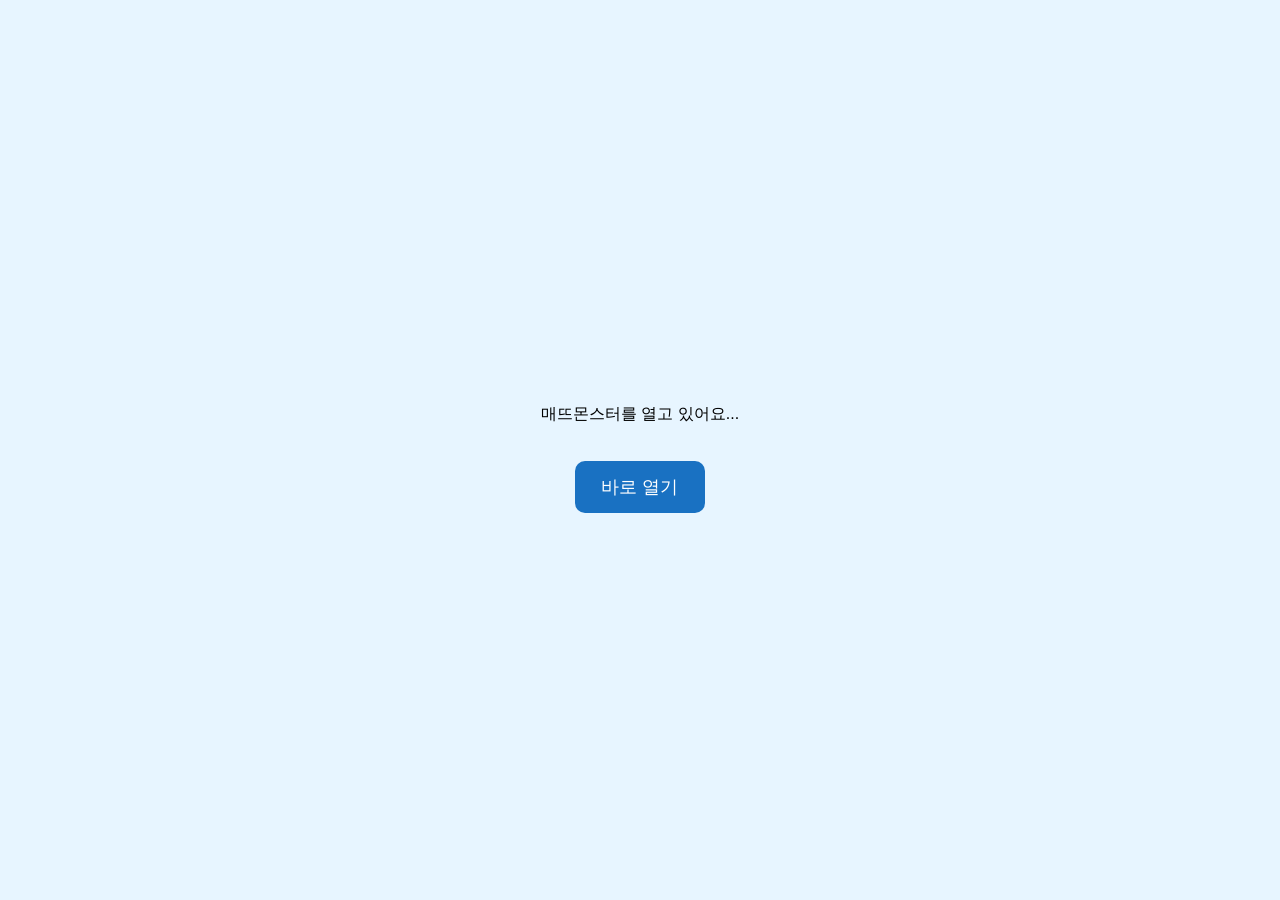
==== commit 3f20cf0a: "Update GAS_URL placeholder in index.html" ====
--- a/index.html
+++ b/index.html
@@ -14,7 +14,7 @@
   <a class="btn" id="go" href="#">바로 열기</a>
   <script>
     // ▼ 여기에 Apps Script 웹 앱 URL(… /exec 로 끝나는 주소)을 붙여넣으세요. 따옴표 안에만 넣습니다.
-    var GAS_URL = "https://script.google.com/macros/s/AKfycbzFP5Hzyguin_Wt_e3qdM1IRCRhsmYmqFUrRH3EKjmEbFqju_NpNbHg_dTisuOJyUbMgA/exec";
+    var GAS_URL = "여기에_웹앱_URL을_붙여넣으세요";
     document.getElementById("go").href = GAS_URL;
     if (GAS_URL.indexOf("/exec") !== -1) {
       window.location.replace(GAS_URL);
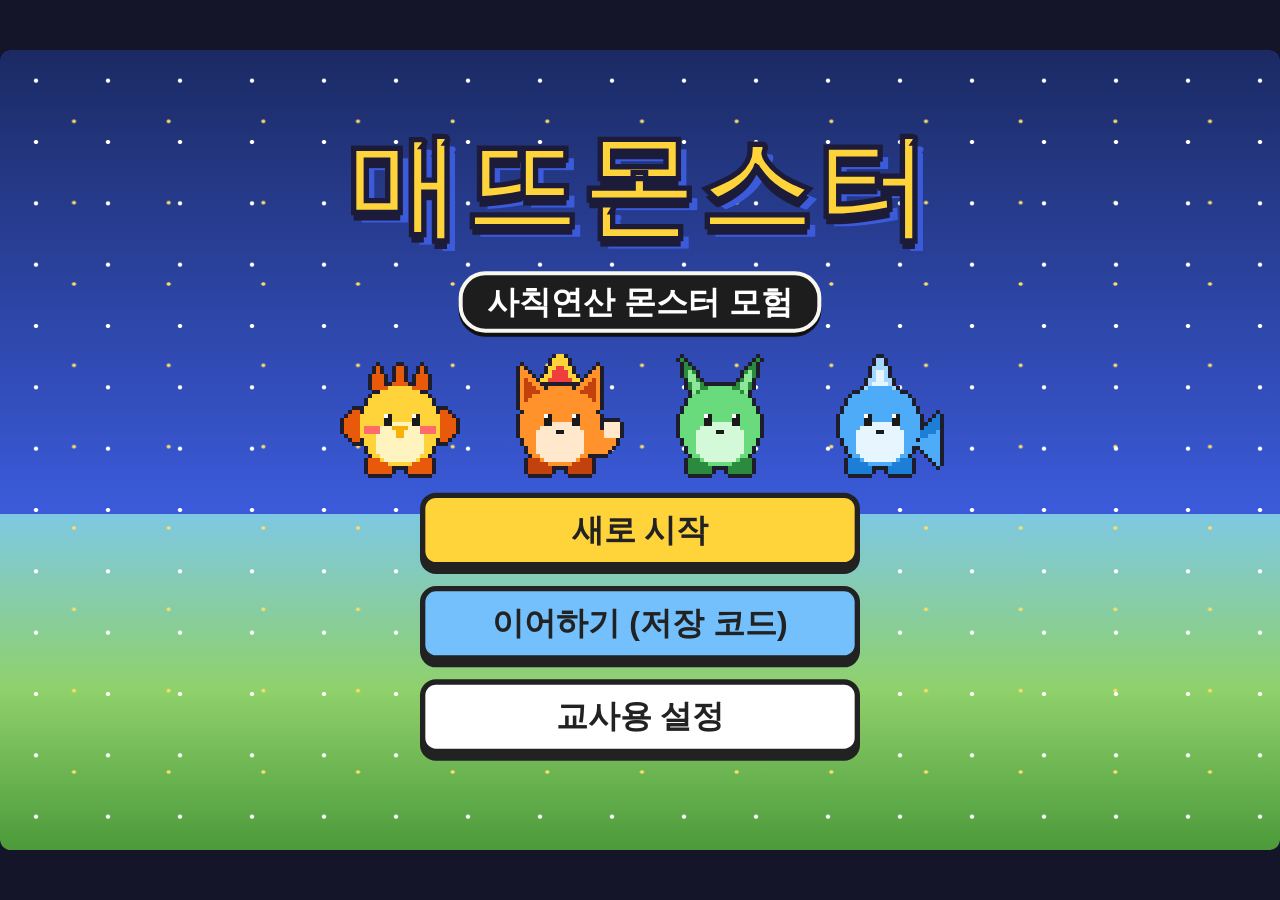
==== commit 29625621: "Add files via upload" ====
--- a/index.html
+++ b/index.html
@@ -1,24 +1,1854 @@
 <!DOCTYPE html>
 <html lang="ko">
 <head>
-<meta charset="UTF-8">
-<meta name="viewport" content="width=device-width, initial-scale=1">
+<meta charset="utf-8">
+<meta name="viewport" content="width=device-width, initial-scale=1, maximum-scale=1, user-scalable=no, viewport-fit=cover">
 <title>매뜨몬스터</title>
 <style>
-  body { margin: 0; min-height: 100vh; display: flex; flex-direction: column; align-items: center; justify-content: center; font-family: sans-serif; background: #e7f5ff; text-align: center; }
-  a.btn { display: inline-block; margin-top: 20px; padding: 14px 26px; font-size: 18px; background: #1971c2; color: #fff; border-radius: 10px; text-decoration: none; }
+*{box-sizing:border-box;margin:0;padding:0;-webkit-tap-highlight-color:transparent}
+html,body{width:100%;height:100%;overflow:hidden;background:#15152a;font-family:"Apple SD Gothic Neo","Malgun Gothic","Noto Sans KR","Nanum Gothic",sans-serif;touch-action:manipulation;user-select:none;-webkit-user-select:none;color:#222}
+body{height:100dvh}
+#app{position:fixed;left:0;top:0;width:100%;height:100%;height:100dvh;overflow:hidden}
+#stage{position:absolute;left:50%;top:50%;width:960px;height:600px;transform:translate(-50%,-50%) scale(var(--s,1));transform-origin:50% 50%;background:#000;overflow:hidden;border-radius:8px}
+#map{position:absolute;left:0;top:0;width:960px;height:600px;image-rendering:pixelated}
+button{font-family:inherit;cursor:pointer;touch-action:manipulation}
+.btn{min-height:56px;min-width:56px;padding:6px 18px;font-size:24px;font-weight:800;color:#222;background:#fff;border:4px solid #222;border-radius:12px;box-shadow:0 5px 0 #222}
+.btn:active{transform:translateY(3px);box-shadow:0 2px 0 #222}
+.btn.primary{background:#ffd43b}.btn.blue{background:#74c0fc}.btn.green{background:#8ce99a}.btn.red{background:#ffa8a8}
+.btn[disabled]{opacity:.45}
+.hidden{display:none!important}
+/* HUD */
+#hud{position:absolute;left:0;top:0;width:960px;height:76px;pointer-events:none;display:flex;justify-content:space-between;align-items:flex-start;padding:8px 10px}
+.hud-box{background:#f8f8f0;border:4px solid #1d1d1d;border-radius:8px;padding:5px 10px;font-weight:800;font-size:17px;box-shadow:inset 0 0 0 3px #f8f8f0,inset 0 0 0 5px #7f9cf5,0 3px 0 #1d1d1d}
+#hud-left{display:flex;align-items:center;gap:8px}
+#hud-left canvas{width:40px;height:40px;image-rendering:pixelated}
+.mini-hp{width:150px;height:12px;border:2px solid #222;border-radius:6px;background:#555;overflow:hidden;margin-top:3px}
+.mini-hp>div{height:100%;background:#40c057;transition:width .4s}
+#hud-mid{position:absolute;left:12px;top:88px;font-size:15px;line-height:1.35;text-align:left;max-width:300px;padding:4px 10px;border-width:2px;box-shadow:0 2px 0 #222;z-index:2}
+#hud-right{display:flex;gap:8px;align-items:center}
+.badges{display:flex;gap:5px}
+.badge{width:30px;height:30px;border-radius:50%;border:3px dashed #999;display:flex;align-items:center;justify-content:center;font-size:17px;font-weight:900;color:#fff;background:#eee}
+.badge.on{border:3px solid #222;box-shadow:inset 0 -4px 0 rgba(0,0,0,.2)}
+#sound-btn{pointer-events:auto;min-height:52px;min-width:52px;font-size:24px;padding:0}
+/* pad */
+#pad{position:absolute;left:0;top:0;width:960px;height:600px;pointer-events:none}
+#dpad{position:absolute;left:18px;bottom:18px;width:228px;height:228px;pointer-events:none}
+#dpad button{position:absolute;width:76px;height:76px;pointer-events:auto;font-size:30px;font-weight:900;background:rgba(255,255,255,.85);border:4px solid #222;border-radius:14px;box-shadow:0 4px 0 #222;touch-action:none}
+#dpad .up{left:76px;top:0}#dpad .down{left:76px;top:152px}#dpad .left{left:0;top:76px}#dpad .right{left:152px;top:76px}
+#dpad button.on{background:#ffd43b}
+#abtn{position:absolute;right:26px;bottom:34px;width:110px;height:110px;border-radius:50%;pointer-events:auto;font-size:26px;font-weight:900;background:#ff6b6b;color:#fff;border:5px solid #222;box-shadow:0 6px 0 #222;touch-action:none}
+#menubtn{position:absolute;right:150px;bottom:30px;width:96px;height:60px;pointer-events:auto;font-size:21px;font-weight:900;background:rgba(255,255,255,.9);border:4px solid #222;border-radius:14px;box-shadow:0 4px 0 #222}
+/* dialog */
+#dialog{position:absolute;left:200px;right:200px;bottom:16px;min-height:150px;background:#f8f8f0;border:5px solid #1d1d1d;border-radius:10px;box-shadow:inset 0 0 0 4px #f8f8f0,inset 0 0 0 7px #7f9cf5,0 6px 0 #1d1d1d;padding:16px 22px 14px;font-size:25px;font-weight:700;line-height:1.45;z-index:40;cursor:pointer}
+#dialog .who{position:absolute;top:-22px;left:16px;background:#f8d030;color:#1d1d1d;border:3px solid #1d1d1d;border-radius:8px;padding:2px 12px;font-size:19px;font-weight:900}
+#dialog .more{position:absolute;right:16px;bottom:8px;font-size:20px;animation:blink 1s infinite}
+#dialog .choices{display:flex;flex-wrap:wrap;gap:10px;margin-top:12px}
+#dialog .choices .btn{font-size:22px;min-height:56px;padding:4px 16px}
+@keyframes blink{50%{opacity:0}}
+/* scenes */
+.scene{position:absolute;left:0;top:0;width:960px;height:600px;display:none;z-index:20}
+.scene.show{display:block}
+#title{background:radial-gradient(#fff 1.4px,transparent 2px) 0 0/54px 46px,radial-gradient(#ffe066 1px,transparent 2px) 20px 23px/71px 61px,linear-gradient(#1b2a63,#3b5bdb 58%,#7ec8e3 58%,#8fd16b 80%,#4c9a3b);text-align:center}
+.logo{margin-top:46px;font-size:84px;font-weight:900;color:#ffd43b;letter-spacing:4px;-webkit-text-stroke:4px #1c1c3a;text-shadow:0 6px 0 #1c1c3a,6px 8px 0 #3b5bdb}
+.sub{display:inline-block;font-size:24px;font-weight:900;color:#fff;background:#1d1d1d;border:3px solid #f8f8f0;border-radius:20px;padding:4px 18px;margin-top:6px;box-shadow:0 3px 0 #111}
+.title-mons{display:flex;justify-content:center;gap:24px;margin:16px 0 8px}
+.title-mons canvas{width:96px;height:96px;image-rendering:pixelated}
+.menu-col{display:flex;flex-direction:column;align-items:center;gap:14px}
+.menu-col .btn{width:330px}
+.panel{position:absolute;left:50%;top:50%;transform:translate(-50%,-50%);background:#fff;border:5px solid #222;border-radius:16px;box-shadow:0 8px 0 #222;padding:24px 30px;text-align:center}
+.panel h2{font-size:32px;margin-bottom:14px}
+.panel p{font-size:21px;font-weight:700;margin-bottom:10px;line-height:1.45}
+.bg-sky{background:linear-gradient(#a5d8ff,#e7f5ff)}
+input.name{font-size:36px;font-weight:800;text-align:center;width:300px;height:68px;border:4px solid #222;border-radius:12px;margin:10px 0 18px;font-family:inherit}
+textarea.code{width:560px;height:110px;font-size:18px;border:4px solid #222;border-radius:12px;padding:10px;font-family:monospace;resize:none;user-select:text;-webkit-user-select:text}
+.err{color:#e03131;font-weight:900;font-size:21px;min-height:30px}
+.pick-row{display:flex;gap:16px;justify-content:center;margin:8px 0 14px}
+.pick-card{width:180px;height:230px;background:#fff;border:5px solid #222;border-radius:16px;box-shadow:0 6px 0 #222;display:flex;flex-direction:column;align-items:center;justify-content:center;padding:8px}
+.pick-card canvas{width:128px;height:128px;image-rendering:pixelated}
+.pick-card b{font-size:26px}.pick-card span{font-size:18px;font-weight:700;color:#555}
+.pick-card.sel{background:#fff3bf;outline:6px solid #fab005}
+/* teacher */
+#teacher .panel{width:860px;padding:18px 26px}
+.set-row{display:flex;align-items:center;justify-content:space-between;padding:7px 0;border-bottom:2px dashed #ccc;gap:10px}
+.set-row>span{font-size:21px;font-weight:900;text-align:left}
+.seg{display:flex;gap:6px}
+.seg .btn{font-size:18px;min-height:52px;padding:4px 12px;box-shadow:0 3px 0 #222}
+.seg .btn.on{background:#ffd43b}
+/* battle */
+#battle{background:#f8f9fa}
+.b-field{position:absolute;left:0;top:0;width:960px;height:330px;background:repeating-linear-gradient(90deg,transparent 0 38px,rgba(0,0,0,.035) 38px 40px),linear-gradient(#a8e0f0 0,#d8f3f9 48%,#8fd16b 48%,#5fae4a 100%);overflow:hidden}
+#battle.boss .b-field{background:linear-gradient(#2b2d6e 0,#4c5cb8 48%,#a16bd6 48%,#6e3ea8 100%)}
+.plat{position:absolute;width:250px;height:56px;border-radius:50%;background:#8ce99a;border:4px solid #2b8a3e}
+#battle.boss .plat{background:#ffc078;border-color:#c2410c}
+.plat.e{right:90px;top:170px}.plat.a{left:70px;top:275px}
+.spr{position:absolute;width:176px;height:176px;image-rendering:pixelated}
+.spr.e{right:128px;top:20px}.spr.a{left:108px;top:125px;transform:scaleX(-1)}
+.info{position:absolute;background:#f8f8f0;border:4px solid #1d1d1d;border-radius:10px;padding:8px 14px;width:330px;box-shadow:inset 0 0 0 3px #f8f8f0,inset 0 0 0 5px #7f9cf5,0 4px 0 #1d1d1d}
+.info.e{left:30px;top:24px}.info.a{right:30px;top:198px}
+.info .nm{font-size:23px;font-weight:900;display:flex;justify-content:space-between}
+.hprow{display:flex;align-items:center;gap:8px;margin-top:6px;font-weight:900;font-size:16px}
+.hprow>span{background:#f8d030;border:2px solid #1d1d1d;border-radius:4px;padding:0 6px;font-size:14px;color:#1d1d1d;line-height:18px}
+.hpbar{flex:1;height:14px;border:3px solid #1d1d1d;border-radius:3px;background:#404040;overflow:hidden}
+.hpfill{height:100%;width:100%;background:#48c078;box-shadow:inset 0 -3px 0 rgba(0,0,0,.18);transition:width .5s ease}
+.hpfill.mid{background:#f8d030}.hpfill.low{background:#f85848}
+.hpnum{font-size:18px;font-weight:900;text-align:right;margin-top:2px}
+.slots{display:flex;gap:6px;flex:1}
+.slots i{flex:1;height:18px;border:3px solid #1d1d1d;border-radius:3px;background:#48c078}
+.slots i.off{background:#495057}
+.guard-ic{position:absolute;left:250px;top:150px;font-size:44px;display:none}
+.guard-ic.on{display:block}
+.hint{position:absolute;left:200px;top:10px;width:560px;max-height:310px;overflow:auto;background:#fffbe6;border:4px solid #f08c00;border-radius:14px;padding:10px 14px;z-index:5;font-size:19px;font-weight:700;line-height:1.4;box-shadow:0 4px 0 #f08c00}
+.hint h4{font-size:21px;color:#e8590c;margin-bottom:4px}
+.hint .x{position:absolute;right:8px;top:6px;min-height:44px;min-width:44px;font-size:20px;padding:0}
+.blocks{display:flex;flex-wrap:wrap;gap:4px;margin:6px 0}
+.blocks.rows{flex-direction:column;align-items:flex-start}
+.blocks .row{display:flex;gap:4px}
+.blk{width:22px;height:22px;border:2px solid #222;border-radius:4px;background:#74c0fc;position:relative}
+.blk.o{background:#ffa94d}.blk.x::after{content:'✕';position:absolute;left:1px;top:-4px;font-size:20px;color:#e03131;font-weight:900}
+.blk.gap{margin-right:14px}
+pre.vert{font-family:"Courier New",monospace;font-size:30px;font-weight:900;line-height:1.15;background:#fff;border:3px solid #222;border-radius:8px;padding:6px 14px;display:inline-block;margin:4px 0}
+.b-bottom{position:absolute;left:0;top:330px;width:960px;height:270px;background:#3a3a46;border-top:6px solid #1d1d1d;padding:10px;display:flex;gap:10px}
+.qpanel{position:relative;flex:1;background:#f8f8f0;border:5px solid #1d1d1d;border-radius:10px;box-shadow:inset 0 0 0 4px #f8f8f0,inset 0 0 0 7px #7f9cf5;padding:10px 16px;display:flex;flex-direction:column}
+.qmsg{font-size:27px;font-weight:800;line-height:1.4;flex:1;display:flex;align-items:center;cursor:pointer}
+.qmsg .more{margin-left:auto;align-self:flex-end;animation:blink 1s infinite}
+.qarea{flex:1;display:flex;flex-direction:column;justify-content:space-between}
+.qtop{display:flex;align-items:center;gap:12px;min-height:84px}
+.qpic{font-size:52px;line-height:1}
+.qtext{font-size:46px;font-weight:900;letter-spacing:1px}
+.qtext.word{font-size:21px;font-weight:800;letter-spacing:0;line-height:1.38}
+.qtext.mix{font-size:38px}
+.ans{display:flex;align-items:center;gap:8px;font-size:26px;font-weight:900;flex-wrap:wrap}
+.slot{min-width:110px;height:56px;border:4px solid #222;border-radius:10px;background:#f1f3f5;font-size:34px;font-weight:900;display:flex;align-items:center;justify-content:center;padding:0 10px;cursor:pointer}
+.slot.focus{background:#fff3bf;border-color:#f08c00}
+.slot.shake{animation:shake .35s}
+.acts{display:flex;gap:10px;margin-top:6px}
+.acts .btn{font-size:20px;min-height:56px;padding:2px 14px;box-shadow:0 4px 0 #222}
+.acts .btn.on{background:#ffd43b}
+.timer{position:absolute;left:12px;right:12px;top:4px;height:6px;border-radius:3px;background:#dee2e6;overflow:hidden}
+.timer>div{height:100%;background:#f76707;width:100%}
+.keypad{width:330px;display:grid;grid-template-columns:repeat(3,1fr);gap:8px}
+.keypad .btn{font-size:30px;padding:0;min-height:56px;height:56px;box-shadow:0 4px 0 #111}
+.keypad .btn.ok{background:#8ce99a;font-size:24px}.keypad .btn.del{background:#ffc9c9;font-size:24px}
+/* motion */
+.lunge-a{animation:lungeA .45s ease}
+.lunge-e{animation:lungeE .45s ease}
+.hit{animation:hit .45s steps(2) }
+.faint{transition:transform .6s ease-in,opacity .6s;opacity:0}
+.spr.e.faint{transform:translateY(80px)}.spr.a.faint{transform:scaleX(-1) translateY(80px)}
+@keyframes lungeA{0%{transform:scaleX(-1) translate(0,0)}45%{transform:scaleX(-1) translate(-120px,-60px)}100%{transform:scaleX(-1) translate(0,0)}}
+@keyframes lungeE{0%{transform:translate(0,0)}45%{transform:translate(-120px,60px)}100%{transform:translate(0,0)}}
+@keyframes hit{0%,50%{opacity:.15}25%,75%,100%{opacity:1}}
+@keyframes shake{25%{transform:translateX(-8px)}75%{transform:translateX(8px)}}
+#stage.reduce .lunge-a,#stage.reduce .lunge-e{animation-duration:.2s}
+#stage.reduce .hit{animation:none;filter:brightness(1.6)}
+#stage.reduce .slot.shake{animation:none}
+#stage.reduce .hpfill{transition-duration:.15s}
+/* flash / fade */
+#fade{position:absolute;left:0;top:0;width:960px;height:600px;background:#000;opacity:0;pointer-events:none;z-index:60;transition:opacity .25s}
+#fade.on{opacity:1}
+#toast{position:absolute;left:50%;top:92px;transform:translateX(-50%);background:#222;color:#fff;font-size:22px;font-weight:800;padding:10px 22px;border-radius:12px;z-index:70;opacity:0;transition:opacity .3s;pointer-events:none;white-space:nowrap}
+#toast.on{opacity:.95}
+/* modal */
+.modal{position:absolute;left:0;top:0;width:960px;height:600px;background:rgba(0,0,0,.55);z-index:50;display:none}
+.modal.show{display:block}
+#menu .panel{width:520px}
+#menu .menu-col .btn{width:380px}
+#savebox .panel{width:700px}
+#confirm .panel{width:560px}
+.row-btns{display:flex;gap:14px;justify-content:center;margin-top:12px;flex-wrap:wrap}
+/* ending */
+#ending{background:linear-gradient(#ffe066,#ffa94d);text-align:center}
+#ending .logo{font-size:64px;margin-top:40px}
+.end-badges{display:flex;gap:18px;justify-content:center;margin:22px 0}
+.end-badges .badge{width:84px;height:84px;font-size:44px}
+#rotate{position:fixed;left:0;top:0;width:100%;height:100%;background:#1c1c3a;color:#fff;z-index:100;display:none;flex-direction:column;align-items:center;justify-content:center;text-align:center;padding:24px;gap:22px}
+#rotate.show{display:flex}
+#rotate .ic{font-size:80px;animation:rot 2s infinite}
+#rotate p{font-size:26px;font-weight:900;line-height:1.5}
+@keyframes rot{0%,30%{transform:rotate(0)}60%,100%{transform:rotate(90deg)}}
+.fx{position:absolute;z-index:6;pointer-events:none}
+.fx svg{width:100%;height:100%;display:block}
+#battle.flash::after{content:'';position:absolute;left:0;top:0;right:0;bottom:0;background:#fff;animation:flashout .45s ease-out forwards;pointer-events:none;z-index:7}
+@keyframes flashout{from{opacity:.75}to{opacity:0}}
 </style>
 </head>
 <body>
-  <p>매뜨몬스터를 열고 있어요...</p>
-  <a class="btn" id="go" href="#">바로 열기</a>
-  <script>
-    // ▼ 여기에 Apps Script 웹 앱 URL(… /exec 로 끝나는 주소)을 붙여넣으세요. 따옴표 안에만 넣습니다.
-    var GAS_URL = "여기에_웹앱_URL을_붙여넣으세요";
-    document.getElementById("go").href = GAS_URL;
-    if (GAS_URL.indexOf("/exec") !== -1) {
-      window.location.replace(GAS_URL);
-    }
-  </script>
+<div id="app">
+<div id="stage">
+  <canvas id="map" width="960" height="600"></canvas>
+  <div id="hud" class="hidden">
+    <div id="hud-left" class="hud-box"><canvas id="hud-mon" width="32" height="32"></canvas><div><div id="hud-name">지우</div><div class="mini-hp"><div id="hud-hp"></div></div><div id="hud-hptxt" style="font-size:14px">HP 30/30</div></div></div>
+    <div id="hud-mid" class="hud-box">시작 마을</div>
+    <div id="hud-right"><div class="hud-box"><div class="badges" id="hud-badges"></div><div id="hud-cp" style="font-size:14px;margin-top:3px">용기 0</div></div><button id="sound-btn" class="btn" aria-label="소리">🔊</button></div>
+  </div>
+  <div id="pad" class="hidden">
+    <div id="dpad">
+      <button class="up" data-dir="up" aria-label="위">▲</button>
+      <button class="left" data-dir="left" aria-label="왼쪽">◀</button>
+      <button class="right" data-dir="right" aria-label="오른쪽">▶</button>
+      <button class="down" data-dir="down" aria-label="아래">▼</button>
+    </div>
+    <button id="menubtn">메뉴</button>
+    <button id="abtn">A<br><span style="font-size:17px">말하기</span></button>
+  </div>
+  <div id="dialog" class="hidden"><div class="who hidden"></div><div class="txt"></div><div class="choices"></div><div class="more">▼</div></div>
+
+  <div id="title" class="scene show">
+    <div class="logo">매뜨몬스터</div>
+    <div class="sub">사칙연산 몬스터 모험</div>
+    <div class="title-mons" id="title-mons"></div>
+    <div class="menu-col">
+      <button class="btn primary hidden" id="btn-resume">하던 게임 계속하기</button>
+      <button class="btn primary" id="btn-new">새로 시작</button>
+      <button class="btn blue" id="btn-load">이어하기 (저장 코드)</button>
+      <button class="btn" id="btn-teacher">교사용 설정</button>
+    </div>
+  </div>
+
+  <div id="name" class="scene bg-sky">
+    <div class="panel" style="width:560px">
+      <h2>주인공 이름을 정해요</h2>
+      <p>이름은 5글자까지 쓸 수 있어요.</p>
+      <input id="name-input" class="name" maxlength="10" value="지우" autocomplete="off">
+      <div class="err" id="name-err"></div>
+      <div class="row-btns"><button class="btn" id="name-back">뒤로</button><button class="btn primary" id="name-ok">정했어요!</button></div>
+    </div>
+  </div>
+
+  <div id="pick" class="scene bg-sky">
+    <div style="text-align:center;margin-top:40px"><div class="sub" style="color:#fff">함께할 몬스터를 골라요!</div></div>
+    <div class="pick-row" id="pick-row"></div>
+    <div class="row-btns"><button class="btn" id="pick-back">뒤로</button><button class="btn primary" id="pick-ok" disabled>이 몬스터로 할래요!</button></div>
+  </div>
+
+  <div id="load" class="scene bg-sky">
+    <div class="panel" style="width:680px">
+      <h2>이어하기</h2>
+      <p>선생님께 받은 저장 코드를 붙여 넣어요.</p>
+      <textarea id="load-input" class="code" placeholder="MM1. 으로 시작하는 저장 코드"></textarea>
+      <div class="err" id="load-err"></div>
+      <div class="row-btns"><button class="btn" id="load-back">뒤로</button><button class="btn primary" id="load-ok">불러오기</button></div>
+    </div>
+  </div>
+
+  <div id="teacher" class="scene bg-sky">
+    <div class="panel">
+      <h2 style="margin-bottom:6px">교사용 설정</h2>
+      <div id="set-rows"></div>
+      <div class="row-btns"><button class="btn red" id="set-reset">진행 초기화</button><button class="btn primary" id="set-back">저장하고 돌아가기</button></div>
+      <div id="set-note" style="font-size:16px;font-weight:700;color:#555;margin-top:8px">설정은 이 기기에서 게임하는 동안 유지되고, 저장 코드에도 함께 들어가요.</div>
+    </div>
+  </div>
+
+  <div id="battle" class="scene">
+    <div class="b-field">
+      <div class="plat e"></div><div class="plat a"></div>
+      <canvas class="spr e" id="spr-e" width="32" height="32"></canvas>
+      <canvas class="spr a" id="spr-a" width="32" height="32"></canvas>
+      <div class="guard-ic" id="guard-ic">🛡️</div>
+      <div class="info e"><div class="nm"><span id="e-name">몬스터</span><span id="e-lv"></span></div><div class="hprow"><span>HP</span><div class="hpbar" id="e-bar"><div class="hpfill" id="e-fill"></div></div><div class="slots hidden" id="e-slots"></div></div><div class="hpnum" id="e-num"></div></div>
+      <div class="info a"><div class="nm"><span id="a-name">내 몬스터</span><span id="a-lv"></span></div><div class="hprow"><span>HP</span><div class="hpbar" id="a-bar"><div class="hpfill" id="a-fill"></div></div><div class="slots hidden" id="a-slots"></div></div><div class="hpnum" id="a-num"></div></div>
+      <div class="hint hidden" id="hint"><button class="btn x" id="hint-x" aria-label="힌트 닫기">✕</button><div id="hint-body"></div></div>
+    </div>
+    <div class="b-bottom">
+      <div class="qpanel">
+        <div class="timer hidden" id="timer"><div id="timer-fill"></div></div>
+        <div class="qmsg" id="qmsg"><span id="qmsg-t"></span><span class="more" id="qmsg-more">▼</span></div>
+        <div class="qarea hidden" id="qarea">
+          <div class="qtop"><div class="qpic" id="qpic"></div><div class="qtext" id="qtext"></div></div>
+          <div class="ans" id="ans"></div>
+          <div class="acts"><button class="btn" id="act-guard">🛡️ 방어</button><button class="btn" id="act-hint">💡 힌트</button><button class="btn" id="act-run">🏃 도망가기</button></div>
+        </div>
+      </div>
+      <div class="keypad" id="keypad"></div>
+    </div>
+  </div>
+
+  <div id="ending" class="scene">
+    <div class="logo">축하해요!</div>
+    <div class="sub" id="end-sub">챔피언이 되었어요!</div>
+    <div class="end-badges" id="end-badges"></div>
+    <div class="title-mons"><canvas id="end-mon" width="32" height="32" style="width:150px;height:150px"></canvas></div>
+    <p style="font-size:24px;font-weight:900;margin:8px 0 18px" id="end-msg"></p>
+    <button class="btn primary" id="end-ok">처음 화면으로</button>
+  </div>
+
+  <div id="menu" class="modal"><div class="panel">
+    <h2>메뉴</h2>
+    <div class="menu-col">
+      <button class="btn primary" id="m-save">💾 저장 코드 만들기</button>
+      <button class="btn" id="m-sound">🔊 소리 끄기</button>
+      <button class="btn" id="m-motion">움직임 줄이기: 끔</button>
+      <button class="btn" id="m-title">처음 화면으로</button>
+      <button class="btn blue" id="m-close">닫기</button>
+    </div>
+  </div></div>
+
+  <div id="savebox" class="modal"><div class="panel">
+    <h2>저장 코드</h2>
+    <p>아래 코드를 복사해서 보관하세요. 다음 시간에 "이어하기"에 붙여 넣으면 돼요.</p>
+    <textarea id="save-code" class="code" readonly></textarea>
+    <div class="err" id="save-msg" style="color:#2b8a3e"></div>
+    <div class="row-btns"><button class="btn primary" id="save-copy">📋 복사하기</button><button class="btn blue" id="save-close">닫기</button></div>
+  </div></div>
+
+  <div id="confirm" class="modal"><div class="panel">
+    <h2 id="cf-title">확인</h2><p id="cf-text"></p>
+    <div class="row-btns"><button class="btn" id="cf-no">아니요</button><button class="btn red" id="cf-yes">네</button></div>
+  </div></div>
+
+  <div id="fade"></div>
+  <div id="toast"></div>
+</div>
+<div id="rotate"><div class="ic">📱</div><p>태블릿이나 휴대폰을<br>가로로 돌려 주세요!</p><button class="btn primary" id="rotate-ok">그래도 계속하기</button></div>
+</div>
+
+<script id="mm-core">
+(function (root) {
+  'use strict';
+  function makeRng(seed) {
+    if (seed === undefined || seed === null) return Math.random;
+    var a = seed >>> 0;
+    return function () {
+      a = (a + 0x6D2B79F5) | 0;
+      var t = Math.imul(a ^ (a >>> 15), 1 | a);
+      t = (t + Math.imul(t ^ (t >>> 7), 61 | t)) ^ t;
+      return ((t ^ (t >>> 14)) >>> 0) / 4294967296;
+    };
+  }
+  function ri(rng, a, b) { return a + Math.floor(rng() * (b - a + 1)); }
+  function pick(rng, arr) { return arr[Math.floor(rng() * arr.length)]; }
+
+  var OPS = ['add', 'sub', 'mul', 'div'];
+  var SIGN = { add: '+', sub: '−', mul: '×', div: '÷' };
+  var OP_NAME = { add: '덧셈', sub: '뺄셈', mul: '곱셈', div: '나눗셈' };
+
+  function hasCarry(a, b) {
+    while (a > 0 || b > 0) { if ((a % 10) + (b % 10) >= 10) return true; a = Math.floor(a / 10); b = Math.floor(b / 10); }
+    return false;
+  }
+  function hasBorrow(a, b) {
+    while (b > 0) { if ((a % 10) < (b % 10)) return true; a = Math.floor(a / 10); b = Math.floor(b / 10); }
+    return false;
+  }
+  function hasZero(n) { return String(n).indexOf('0') >= 0; }
+
+  function numsAdd(level, rng) {
+    if (level === 1) return [ri(rng, 1, 9), ri(rng, 1, 9)];
+    if (level === 2) {
+      var want = rng() < 0.7;
+      for (var i = 0; i < 500; i++) {
+        var a = ri(rng, 10, 99), b = ri(rng, 10, 99);
+        if (((a % 10) + (b % 10) >= 10) === want) return [a, b];
+      }
+      return [48, 37];
+    }
+    var d = rng() < 0.6 ? 3 : 4, lo = Math.pow(10, d - 1), hi = Math.pow(10, d) - 1;
+    for (var j = 0; j < 500; j++) {
+      var x = ri(rng, lo, hi), y = ri(rng, lo, hi);
+      if (hasCarry(x, y)) return [x, y];
+    }
+    return [457, 368];
+  }
+  function numsSub(level, rng) {
+    if (level === 1) { var a1 = ri(rng, 2, 9); return [a1, ri(rng, 1, a1)]; }
+    if (level === 2) {
+      var want = rng() < 0.7;
+      for (var i = 0; i < 500; i++) {
+        var a = ri(rng, 11, 99), b = ri(rng, 10, a - 1);
+        if (((a % 10) < (b % 10)) === want) return [a, b];
+      }
+      return [52, 27];
+    }
+    var zeroMode = rng() < 0.6;
+    for (var k = 0; k < 2000; k++) {
+      var d = rng() < 0.5 ? 3 : 4;
+      var A = ri(rng, Math.pow(10, d - 1), Math.pow(10, d) - 1);
+      if (zeroMode) {
+        var s = String(A).split('');
+        var nz = ri(rng, 1, Math.min(2, d - 1));
+        for (var z = 0; z < nz; z++) s[ri(rng, 1, d - 1)] = '0';
+        A = parseInt(s.join(''), 10);
+      }
+      var bd = ri(rng, 2, d);
+      var lo = Math.pow(10, bd - 1), hi = Math.min(A - 1, Math.pow(10, bd) - 1);
+      if (hi < lo) continue;
+      var B = ri(rng, lo, hi);
+      if (!hasBorrow(A, B) && rng() < 0.8) continue;
+      if (zeroMode && !hasZero(A)) continue;
+      return [A, B];
+    }
+    return [1003, 457];
+  }
+  function numsMul(level, rng) {
+    if (level === 1) return [ri(rng, 2, 9), ri(rng, 1, 9)];
+    if (level === 2) return [ri(rng, 10, 99), ri(rng, 2, 9)];
+    return [ri(rng, 100, 999), ri(rng, 2, 9)];
+  }
+  function numsDiv(level, rng) {
+    var d = ri(rng, 2, 9), q, r = 0;
+    if (level === 1) q = ri(rng, 1, 9);
+    else if (level === 2) q = ri(rng, 10, 99);
+    else { q = ri(rng, 2, 99); r = ri(rng, 1, d - 1); }
+    return { n: q * d + r, d: d, q: q, r: r };
+  }
+
+  function genProblem(op, level, rng) {
+    rng = rng || Math.random;
+    level = Math.max(1, Math.min(3, level | 0));
+    var a, b, ans, rem = 0, two = false;
+    if (op === 'add') { var p = numsAdd(level, rng); a = p[0]; b = p[1]; ans = a + b; }
+    else if (op === 'sub') { var p2 = numsSub(level, rng); a = p2[0]; b = p2[1]; ans = a - b; }
+    else if (op === 'mul') { var p3 = numsMul(level, rng); a = p3[0]; b = p3[1]; ans = a * b; }
+    else { var dv = numsDiv(level, rng); a = dv.n; b = dv.d; ans = dv.q; rem = dv.r; two = level === 3; }
+    return { op: op, level: level, a: a, b: b, text: a + ' ' + SIGN[op] + ' ' + b, answer: ans, rem: rem, twoPart: two };
+  }
+
+  var WORD = {
+    add: [
+      { lv: [1, 2], pic: '🍎', unit: '개', t: '바구니에 사과가 {a}개 있어요. 사과 {b}개를 더 넣었어요. 사과는 모두 몇 개인가요?' },
+      { lv: [1, 2], pic: '🐟', unit: '마리', t: '연못에 물고기 {a}마리가 있어요. 물고기 {b}마리가 더 왔어요. 물고기는 모두 몇 마리인가요?' },
+      { lv: [1, 2], pic: '🎈', unit: '개', t: '빨간 풍선 {a}개와 파란 풍선 {b}개가 있어요. 풍선은 모두 몇 개인가요?' },
+      { lv: [3], pic: '🪙', unit: '원', t: '저금통에 {a}원이 있어요. {b}원을 더 넣었어요. 저금통에는 모두 얼마가 있나요?' },
+      { lv: [3], pic: '🏟️', unit: '명', t: '경기장에 어른 {a}명과 어린이 {b}명이 왔어요. 모두 몇 명이 왔나요?' }
+    ],
+    sub: [
+      { lv: [1, 2], pic: '🎈', unit: '개', t: '풍선 {a}개 중 {b}개가 터졌어요. 남은 풍선은 몇 개인가요?' },
+      { lv: [1, 2], pic: '🍪', unit: '개', t: '쿠키 {a}개가 있었어요. {b}개를 먹었어요. 남은 쿠키는 몇 개인가요?' },
+      { lv: [1, 2], pic: '🐦', unit: '마리', t: '나무에 새 {a}마리가 있었어요. {b}마리가 날아갔어요. 남은 새는 몇 마리인가요?' },
+      { lv: [3], pic: '💰', unit: '원', t: '{a}원이 있었어요. {b}원짜리 장난감을 샀어요. 남은 돈은 얼마인가요?' },
+      { lv: [3], pic: '📚', unit: '권', t: '도서관에 책이 {a}권 있어요. {b}권을 빌려 갔어요. 남은 책은 몇 권인가요?' }
+    ],
+    mul: [
+      { lv: [1, 2, 3], pic: '🧺', unit: '개', t: '사과 {a}개가 든 바구니가 {b}개 있어요. 사과는 모두 몇 개인가요?' },
+      { lv: [1, 2, 3], pic: '🍬', unit: '개', t: '한 봉지에 사탕이 {a}개씩 들어 있어요. {b}봉지에는 사탕이 모두 몇 개인가요?' },
+      { lv: [1, 2], pic: '✏️', unit: '자루', t: '상자 하나에 연필이 {a}자루씩 있어요. 상자 {b}개에는 연필이 모두 몇 자루인가요?' },
+      { lv: [3], pic: '🎟️', unit: '원', t: '입장권 한 장은 {a}원이에요. {b}장을 사려면 모두 얼마가 필요한가요?' }
+    ],
+    div: [
+      { lv: [1, 2], pic: '🍪', unit: '개', t: '쿠키 {a}개를 {b}명이 똑같이 나누어 먹어요. 한 명이 몇 개씩 먹나요?' },
+      { lv: [1, 2], pic: '🍎', unit: '개', t: '사과 {a}개를 바구니 {b}개에 똑같이 나누어 담아요. 바구니 하나에 몇 개씩 담나요?' },
+      { lv: [1, 2], pic: '🖍️', unit: '묶음', t: '색연필 {a}자루를 {b}자루씩 묶었어요. 모두 몇 묶음인가요?' },
+      { lv: [3], pic: '🍬', unit: '개', labels: ['한 명에게', '남는 사탕'], t: '사탕 {a}개를 {b}명에게 똑같이 나누어 주려고 해요. 한 명에게 몇 개씩 주고, 몇 개가 남나요?' },
+      { lv: [3], pic: '🥚', unit: '개', units: ['판', '개'], labels: ['달걀', '남는 달걀'], t: '달걀 {a}개를 한 판에 {b}개씩 담아요. 몇 판이 되고, 몇 개가 남나요?' }
+    ]
+  };
+
+  function genWordProblem(op, level, rng) {
+    rng = rng || Math.random;
+    var p = genProblem(op, level, rng);
+    var pool = WORD[op].filter(function (t) { return t.lv.indexOf(p.level) >= 0; });
+    var tp = pick(rng, pool);
+    p.word = true;
+    p.pic = tp.pic;
+    p.unit = tp.unit;
+    p.units = tp.units || [tp.unit, tp.unit];
+    p.labels = tp.labels || null;
+    p.expr = p.text;
+    p.text = tp.t.replace('{a}', p.a).replace('{b}', p.b);
+    return p;
+  }
+
+  // ---------- 혼합 계산 ----------
+  function tokenize(str) {
+    var s = String(str).replace(/×/g, '*').replace(/÷/g, '/').replace(/−/g, '-');
+    var out = [], i = 0;
+    while (i < s.length) {
+      var ch = s[i];
+      if (ch === ' ') { i++; continue; }
+      if (/[0-9]/.test(ch)) { var j = i; while (j < s.length && /[0-9]/.test(s[j])) j++; out.push(parseInt(s.slice(i, j), 10)); i = j; continue; }
+      if ('+-*/()'.indexOf(ch) >= 0) { out.push(ch); i++; continue; }
+      return null;
+    }
+    return out;
+  }
+  function evalExpr(str) {
+    var toks = tokenize(str);
+    if (!toks) return { ok: false };
+    var prec = { '+': 1, '-': 1, '*': 2, '/': 2 }, outQ = [], st = [];
+    for (var i = 0; i < toks.length; i++) {
+      var t = toks[i];
+      if (typeof t === 'number') outQ.push(t);
+      else if (t === '(') st.push(t);
+      else if (t === ')') {
+        while (st.length && st[st.length - 1] !== '(') outQ.push(st.pop());
+        if (!st.length) return { ok: false };
+        st.pop();
+      } else {
+        while (st.length && st[st.length - 1] !== '(' && prec[st[st.length - 1]] >= prec[t]) outQ.push(st.pop());
+        st.push(t);
+      }
+    }
+    while (st.length) { var o = st.pop(); if (o === '(') return { ok: false }; outQ.push(o); }
+    var vs = [], exact = true;
+    for (var k = 0; k < outQ.length; k++) {
+      var x = outQ[k];
+      if (typeof x === 'number') { vs.push(x); continue; }
+      if (vs.length < 2) return { ok: false };
+      var b = vs.pop(), a = vs.pop();
+      if (x === '+') vs.push(a + b);
+      else if (x === '-') vs.push(a - b);
+      else if (x === '*') vs.push(a * b);
+      else { if (b === 0) return { ok: false }; if (a % b !== 0) exact = false; vs.push(a / b); }
+    }
+    if (vs.length !== 1) return { ok: false };
+    return { ok: true, value: vs[0], exact: exact };
+  }
+
+  var MIX = [
+    function (r) { var a = ri(r, 10, 49), b = ri(r, 10, 49), c = ri(r, 2, 5), e = ri(r, 2, 9), k = ri(r, Math.ceil(10 / e), Math.floor(99 / e)); return '(' + a + ' + ' + b + ') × ' + c + ' − ' + (e * k) + ' ÷ ' + e; },
+    function (r) { var b = ri(r, 10, 30), c = ri(r, 10, 30), s = b + c, q = ri(r, 1, Math.floor(99 / s)), d = ri(r, 10, 30), e = ri(r, 2, 5); return (s * q) + ' ÷ (' + b + ' + ' + c + ') + ' + d + ' × ' + e; },
+    function (r) { var a = ri(r, 30, 99), b = ri(r, 10, a - 10), c = ri(r, 2, 6), d = ri(r, 10, 99); return '(' + a + ' − ' + b + ') × ' + c + ' + ' + d; },
+    function (r) { var d = ri(r, 10, 89), c = d + ri(r, 2, 9), a = ri(r, 10, 99), b = ri(r, 10, 30); return a + ' + ' + b + ' × (' + c + ' − ' + d + ')'; },
+    function (r) { var c = ri(r, 2, 9), q = ri(r, 10, Math.floor(198 / c)), s = c * q; if (s < 20) return null; var a = ri(r, Math.max(10, s - 99), Math.min(99, s - 10)), b = s - a; if (b < 10 || b > 99) return null; var d = ri(r, 10, q); return '(' + a + ' + ' + b + ') ÷ ' + c + ' − ' + d; },
+    function (r) { var a = ri(r, 10, 40), c = ri(r, 2, 5), b = ri(r, 10, 40), d = ri(r, 10, 40); return a + ' × ' + c + ' − (' + b + ' + ' + d + ')'; },
+    function (r) { var a = ri(r, 40, 99), c = ri(r, 2, 9), qm = Math.floor((a - 10) / c); if (qm < 2) return null; var q = ri(r, 2, qm), b = a - c * q; if (b < 10) return null; var d = ri(r, 10, 30), e = ri(r, 2, 4); return '(' + a + ' − ' + b + ') ÷ ' + c + ' + ' + d + ' × ' + e; }
+  ];
+  function genMixed(rng) {
+    rng = rng || Math.random;
+    for (var i = 0; i < 3000; i++) {
+      var e = pick(rng, MIX)(rng);
+      if (!e) continue;
+      var r = evalExpr(e);
+      if (r.ok && r.exact && Number.isInteger(r.value) && r.value >= 0 && r.value <= 3000 && e.indexOf('(') >= 0) {
+        return { op: 'mix', level: 3, mixed: true, text: e, answer: r.value, rem: 0, twoPart: false };
+      }
+    }
+    return { op: 'mix', level: 3, mixed: true, text: '(23 + 48) × 2 − 15 ÷ 3', answer: 137, rem: 0, twoPart: false };
+  }
+
+  function checkAnswer(p, v1, v2) {
+    if (v1 === null || v1 === undefined || v1 === '' || isNaN(Number(v1))) return false;
+    if (Number(v1) !== p.answer) return false;
+    if (p.twoPart) return v2 !== '' && v2 !== null && v2 !== undefined && Number(v2) === p.rem;
+    return true;
+  }
+
+  // ---------- 전투 수치 ----------
+  var BAL = { enemyHp: 30, allyHp: 30, hit: 10, comboBonus: 5, enemyHit: 5, enemyHitMin: 5, enemyHitMax: 8, gymEnemy: 3, finalEnemy: 5, need: 3 };
+  function damageToEnemy(combo) { return BAL.hit + (combo >= 2 ? BAL.comboBonus : 0); }
+  function damageToAlly(guard, rng) { var d = BAL.enemyHitMin + Math.floor((rng ? rng() : Math.random()) * (BAL.enemyHitMax - BAL.enemyHitMin + 1)); return guard ? Math.ceil(d / 2) : d; }
+  function maxHp(settings) { return [25, 45, 60][(settings && settings.hpBoost) || 0]; }
+  function bossAllySlots(settings) { return 3 + ((settings && settings.hpBoost) || 0); }
+
+  // ---------- 진행 상태 ----------
+  var MON_IDS = ['zzi', 'bul', 'pul', 'mul'];
+  function newState(name, mon) {
+    var s = { name: name, mon: mon, map: 'town', x: 11, y: 10, dir: 'down', hp: 25, cp: 0, fields: {}, champion: 0 };
+    OPS.forEach(function (op) { s.fields[op] = { wins: 0, zk: [0, 0, 0], open: 1, badge: 0, best: 0 }; });
+    return s;
+  }
+  function recordWin(state, op, zone) {
+    var f = state.fields[op];
+    f.wins = Math.min(f.wins + 1, 99);
+    f.zk[zone - 1] = Math.min(f.zk[zone - 1] + 1, 999);
+    var unlocked = 0;
+    if (zone === 1 && f.open < 2 && f.zk[0] >= BAL.need) { f.open = 2; unlocked = 2; }
+    if (zone === 2 && f.open < 3 && f.zk[1] >= BAL.need) { f.open = 3; unlocked = 3; }
+    return { unlocked: unlocked, gymReady: f.wins === BAL.need };
+  }
+  function canChallengeGym(state, op) { return state.fields[op].wins >= BAL.need; }
+  function gymLose(state, op) { state.fields[op].wins = 0; }
+  function gymWin(state, op, level) { var f = state.fields[op]; f.badge = 1; f.best = Math.max(f.best, level); }
+  function badgeCount(state) { return OPS.reduce(function (n, op) { return n + (state.fields[op].badge ? 1 : 0); }, 0); }
+  function canFinal(state) { return badgeCount(state) === 4; }
+  function zoneOpen(state, op, zone) { return state.fields[op].open >= zone; }
+
+  // ---------- 저장 코드 ----------
+  var DIRS = ['down', 'up', 'left', 'right'];
+  var SKEYS = ['fixLevel', 'timer', 'hintAlways', 'hpBoost', 'sound', 'reduceMotion'];
+  function checksum(str) {
+    var h = 7;
+    for (var i = 0; i < str.length; i++) h = (h * 31 + str.charCodeAt(i) * (i + 1)) % 46656;
+    var s = h.toString(36);
+    while (s.length < 3) s = '0' + s;
+    return s;
+  }
+  // 짧은 저장 코드: 숫자를 가변 길이(1~2바이트)로 담고 base64url로 적는다. (MM2.)
+  var B64 = 'ABCDEFGHIJKLMNOPQRSTUVWXYZabcdefghijklmnopqrstuvwxyz0123456789-_';
+  function cs2(str) { var h = 7; for (var i = 0; i < str.length; i++) h = (h * 31 + str.charCodeAt(i)) % 4096; return B64[h >> 6] + B64[h & 63]; }
+  function putVar(arr, n) { do { var b = n & 127; n = Math.floor(n / 128); arr.push(n ? b | 128 : b); } while (n); }
+  function getVar(bytes, pos) { var n = 0, mul = 1, b; do { if (pos.i >= bytes.length) throw new Error('bad'); b = bytes[pos.i++]; n += (b & 127) * mul; mul *= 128; } while (b & 128); return n; }
+  function toB64(bytes) { var out = '', acc = 0, nb = 0; bytes.forEach(function (b) { acc = ((acc << 8) | b) & 0xffffff; nb += 8; while (nb >= 6) { nb -= 6; out += B64[(acc >> nb) & 63]; } }); if (nb > 0) out += B64[(acc << (6 - nb)) & 63]; return out; }
+  function fromB64(s) { var out = [], acc = 0, nb = 0; for (var i = 0; i < s.length; i++) { var v = B64.indexOf(s[i]); if (v < 0) throw new Error('bad'); acc = ((acc << 6) | v) & 0xffffff; nb += 6; if (nb >= 8) { nb -= 8; out.push((acc >> nb) & 255); } } return out; }
+  function utf8Bytes(s) { var out = [], enc = encodeURIComponent(s); for (var i = 0; i < enc.length; i++) { if (enc[i] === '%') { out.push(parseInt(enc.substr(i + 1, 2), 16)); i += 2; } else out.push(enc.charCodeAt(i)); } return out; }
+  function utf8Str(bytes) { return decodeURIComponent(bytes.map(function (b) { return '%' + (b < 16 ? '0' : '') + b.toString(16); }).join('')); }
+  var NUM_COUNT = 7 + 28 + 6;
+  function encodeSave(state, settings) {
+    var bytes = [];
+    var nb = utf8Bytes(state.name); putVar(bytes, nb.length); nb.forEach(function (b) { bytes.push(b); });
+    var mb = utf8Bytes(state.map); putVar(bytes, mb.length); mb.forEach(function (b) { bytes.push(b); });
+    var nums = [MON_IDS.indexOf(state.mon), state.x, state.y, DIRS.indexOf(state.dir), state.hp, state.cp, state.champion ? 1 : 0];
+    OPS.forEach(function (op) { var f = state.fields[op]; nums.push(f.wins, f.zk[0], f.zk[1], f.zk[2], f.open, f.badge, f.best); });
+    SKEYS.forEach(function (k) { nums.push(settings[k] ? Number(settings[k]) : 0); });
+    nums.forEach(function (n) { putVar(bytes, Math.max(0, n | 0)); });
+    var body = toB64(bytes);
+    return 'MM2.' + body + cs2(body);
+  }
+  function decodeSave(code, validMap) {
+    function fail() { throw new Error('올바른 저장 코드가 아닙니다'); }
+    if (typeof code !== 'string') fail();
+    code = code.replace(/\s+/g, '');
+    var name, map, n;
+    try {
+      if (code.indexOf('MM2.') === 0) {
+        var body = code.slice(4, -2);
+        if (cs2(body) !== code.slice(-2)) fail();
+        var bytes = fromB64(body), pos = { i: 0 };
+        var nl = getVar(bytes, pos); name = utf8Str(bytes.slice(pos.i, pos.i += nl));
+        var ml = getVar(bytes, pos); map = utf8Str(bytes.slice(pos.i, pos.i += ml));
+        n = []; for (var k = 0; k < NUM_COUNT; k++) n.push(getVar(bytes, pos));
+        if (pos.i !== bytes.length) fail();
+      } else if (code.indexOf('MM1.') === 0) {
+        var parts = code.split('.');
+        if (parts.length !== 1 + 2 + 7 + 28 + 6 + 1) fail();
+        var cs = parts[parts.length - 1], old = parts.slice(1, -1).join('.');
+        if (checksum(old) !== cs) fail();
+        name = parts[1].split('_').map(function (c) { if (!/^[0-9a-z]+$/.test(c)) fail(); return String.fromCodePoint(parseInt(c, 36)); }).join('');
+        map = parts[2];
+        n = parts.slice(3, -1).map(function (x) { if (!/^[0-9a-z]+$/.test(x)) fail(); return parseInt(x, 36); });
+      } else fail();
+    } catch (e) { fail(); }
+    if (!name || Array.from(name).length > 5) fail();
+    if (!/^[a-z0-9]+$/.test(map)) fail();
+    if (validMap && !validMap(map)) fail();
+    if (n.length !== NUM_COUNT || n.some(function (v) { return !isFinite(v); })) fail();
+    var st = newState(name, MON_IDS[n[0]]);
+    if (!st.mon) fail();
+    st.map = map; st.x = n[1]; st.y = n[2]; st.dir = DIRS[n[3]] || 'down'; st.hp = n[4]; st.cp = n[5]; st.champion = n[6] ? 1 : 0;
+    if (st.x > 60 || st.y > 60 || st.hp > 60) fail();
+    var i = 7;
+    OPS.forEach(function (op) {
+      var f = st.fields[op];
+      f.wins = n[i++]; f.zk = [n[i++], n[i++], n[i++]]; f.open = n[i++]; f.badge = n[i++] ? 1 : 0; f.best = n[i++];
+      if (f.open < 1 || f.open > 3 || f.best > 3 || f.wins > 99) fail();
+    });
+    var settings = {};
+    SKEYS.forEach(function (k) { settings[k] = n[i++]; });
+    if (settings.fixLevel > 3 || settings.hpBoost > 2) fail();
+    return { state: st, settings: settings };
+  }
+
+  var Core = {
+    makeRng: makeRng, OPS: OPS, SIGN: SIGN, OP_NAME: OP_NAME, MON_IDS: MON_IDS,
+    hasCarry: hasCarry, hasBorrow: hasBorrow, hasZero: hasZero,
+    genProblem: genProblem, genWordProblem: genWordProblem, genMixed: genMixed, evalExpr: evalExpr, checkAnswer: checkAnswer,
+    BAL: BAL, damageToEnemy: damageToEnemy, damageToAlly: damageToAlly, maxHp: maxHp, bossAllySlots: bossAllySlots,
+    newState: newState, recordWin: recordWin, canChallengeGym: canChallengeGym, gymLose: gymLose, gymWin: gymWin,
+    badgeCount: badgeCount, canFinal: canFinal, zoneOpen: zoneOpen, encodeSave: encodeSave, decodeSave: decodeSave
+  };
+  root.MMCore = Core;
+  if (typeof module !== 'undefined' && module.exports) module.exports = Core;
+})(typeof window !== 'undefined' ? window : this);
+</script>
+<script id="mm-app">
+(function () {
+  'use strict';
+  var C = window.MMCore;
+  var MM = window.MM = { Core: C, speed: 1, events: [], encounterRate: 0.18, rng: Math.random };
+  var settings = { fixLevel: 0, timer: 0, hintAlways: 0, hpBoost: 0, sound: 1, reduceMotion: 0 };
+  var S = null; // 게임 진행 상태
+  var TILE = 40, VW = 960, VH = 600;
+
+  function log(e) { MM.events.push(e); if (MM.events.length > 800) MM.events.shift(); }
+  function delay(ms) { return new Promise(function (r) { setTimeout(r, Math.round(ms * MM.speed * (settings.reduceMotion ? 0.6 : 1))); }); }
+  function $(id) { return document.getElementById(id); }
+  function qa(sel, root) { return Array.prototype.slice.call((root || document).querySelectorAll(sel)); }
+  function esc(s) { return String(s).replace(/[&<>"]/g, function (c) { return { '&': '&amp;', '<': '&lt;', '>': '&gt;', '"': '&quot;' }[c]; }); }
+  function josa(word, a, b) {
+    var ch = String(word).charCodeAt(String(word).length - 1);
+    if (ch < 0xAC00 || ch > 0xD7A3) return b;
+    return ((ch - 0xAC00) % 28) ? a : b;
+  }
+  function ctx2d(c) { try { return c && c.getContext ? c.getContext('2d') : null; } catch (e) { return null; } }
+
+  // =============== 소리 (Web Audio로 직접 생성) ===============
+  var NOTE = { C: 0, D: 2, E: 4, F: 5, G: 7, A: 9, B: 11 };
+  function freq(n) {
+    var m = /^([A-G])(#|b)?(\d)$/.exec(n); if (!m) return 0;
+    var semi = NOTE[m[1]] + (m[2] === '#' ? 1 : m[2] === 'b' ? -1 : 0) + (parseInt(m[3], 10) + 1) * 12;
+    return 440 * Math.pow(2, (semi - 69) / 12);
+  }
+  function parseSeq(s) { return s.replace(/\|/g, ' ').trim().split(/\s+/).map(function (t) { var p = t.split(':'); return { n: p[0], d: parseFloat(p[1] || '1') }; }); }
+  var TRACKS = {
+    town: { bpm: 120, lead: 'E5:1 G5:1 C6:2 B5:1 A5:1 G5:2 | A5:1 G5:1 F5:1 E5:1 D5:2 G4:2 | E5:1 G5:1 C6:2 D6:1 C6:1 B5:2 | A5:1 B5:1 C6:1 G5:1 C5:4', bass: 'C3:2 G3:2 C3:2 G3:2 | F3:2 C4:2 G3:2 B2:2 | C3:2 G3:2 E3:2 G3:2 | F3:2 G3:2 C3:4' },
+    field: { bpm: 140, lead: 'G4:1 B4:1 D5:1 G5:1 F#5:2 D5:2 | E5:1 D5:1 C5:1 B4:1 A4:4 | B4:1 D5:1 G5:1 B5:1 A5:2 F#5:2 | G5:1 F#5:1 E5:1 F#5:1 G5:4', bass: 'G2:2 D3:2 G2:2 D3:2 | C3:2 G3:2 D3:2 A2:2 | G2:2 D3:2 G2:2 D3:2 | C3:2 D3:2 G2:4' },
+    battle: { bpm: 168, lead: 'A4:1 C5:1 E5:1 A5:1 G5:1 E5:1 C5:1 E5:1 | F5:1 E5:1 D5:1 C5:1 B4:2 E5:2 | A4:1 C5:1 E5:1 A5:1 B5:1 A5:1 G5:1 E5:1 | F5:2 E5:2 D5:2 E5:2', bass: 'A2:1 A3:1 A2:1 A3:1 A2:1 A3:1 A2:1 A3:1 | F2:1 F3:1 F2:1 F3:1 E2:1 E3:1 E2:1 E3:1 | A2:1 A3:1 A2:1 A3:1 A2:1 A3:1 A2:1 A3:1 | D2:1 D3:1 D2:1 D3:1 E2:1 E3:1 E2:1 E3:1' },
+    boss: { bpm: 176, lead: 'D5:1 D5:1 F5:1 D5:1 A5:2 G5:1 F5:1 | E5:1 F5:1 G5:1 E5:1 C#5:4 | D5:1 F5:1 A5:1 D6:1 C6:2 A5:2 | Bb5:1 A5:1 G5:1 E5:1 D5:4', bass: 'D2:1 D3:1 D2:1 D3:1 D2:1 D3:1 D2:1 D3:1 | A1:1 A2:1 A1:1 A2:1 A1:1 A2:1 A1:1 A2:1 | D2:1 D3:1 D2:1 D3:1 D2:1 D3:1 D2:1 D3:1 | Bb1:1 Bb2:1 Bb1:1 Bb2:1 A1:1 A2:1 A1:1 A2:1' },
+    ending: { bpm: 110, lead: 'G4:1 C5:1 E5:1 G5:3 E5:2 | F5:1 A5:1 G5:1 E5:1 C5:4 | D5:1 E5:1 F5:2 A5:2 G5:2 | E5:1 D5:1 B4:1 D5:1 C5:4', bass: 'C3:4 E3:4 | F3:4 C3:4 | D3:4 G3:4 | G2:4 C3:4' }
+  };
+  Object.keys(TRACKS).forEach(function (k) { TRACKS[k].L = parseSeq(TRACKS[k].lead); TRACKS[k].B = parseSeq(TRACKS[k].bass); });
+
+  var Sound = {
+    ctx: null, master: null, want: null, cur: null, timer: null, li: 0, bi: 0, lt: 0, bt: 0,
+    init: function () {
+      if (this.ctx) return true;
+      var AC = window.AudioContext || window.webkitAudioContext;
+      if (!AC) return false;
+      try { this.ctx = new AC(); this.master = this.ctx.createGain(); this.master.gain.value = 0.18; this.master.connect(this.ctx.destination); } catch (e) { this.ctx = null; return false; }
+      return true;
+    },
+    unlock: function () {
+      if (!this.init()) return;
+      if (this.ctx.state === 'suspended') { try { this.ctx.resume(); } catch (e) { } }
+      if (this.want && this.cur !== this.want) this.music(this.want);
+    },
+    tone: function (f, t, d, type, vol) {
+      if (!this.ctx || !f) return;
+      var o = this.ctx.createOscillator(), g = this.ctx.createGain();
+      o.type = type || 'square'; o.frequency.setValueAtTime(f, t);
+      g.gain.setValueAtTime(0.0001, t); g.gain.linearRampToValueAtTime(vol || 0.5, t + 0.01);
+      g.gain.setValueAtTime(vol || 0.5, t + d * 0.7); g.gain.linearRampToValueAtTime(0.0001, t + d * 0.98);
+      o.connect(g); g.connect(this.master); o.start(t); o.stop(t + d);
+    },
+    music: function (name) {
+      this.want = name;
+      if (!settings.sound || !this.ctx || this.ctx.state !== 'running') { this.stopLoop(); return; }
+      if (this.cur === name) return;
+      this.stopLoop(); this.cur = name;
+      var tr = TRACKS[name]; if (!tr) return;
+      var self = this, eighth = 60 / tr.bpm / 2;
+      this.li = 0; this.bi = 0; this.lt = this.bt = this.ctx.currentTime + 0.08;
+      this.timer = setInterval(function () {
+        var until = self.ctx.currentTime + 0.35;
+        while (self.lt < until) { var n = tr.L[self.li]; if (n.n !== '-') self.tone(freq(n.n), self.lt, n.d * eighth, 'square', 0.32); self.lt += n.d * eighth; self.li = (self.li + 1) % tr.L.length; }
+        while (self.bt < until) { var b = tr.B[self.bi]; if (b.n !== '-') self.tone(freq(b.n), self.bt, b.d * eighth, 'triangle', 0.6); self.bt += b.d * eighth; self.bi = (self.bi + 1) % tr.B.length; }
+      }, 90);
+    },
+    stopLoop: function () { if (this.timer) clearInterval(this.timer); this.timer = null; this.cur = null; },
+    sfx: function (name) {
+      if (!settings.sound || !this.ctx || this.ctx.state !== 'running') return;
+      var t = this.ctx.currentTime + 0.01, s = this;
+      var seqs = {
+        select: [['C6', 0.05]], correct: [['C6', 0.08], ['E6', 0.08], ['G6', 0.16]], wrong: [['E3', 0.14], ['C3', 0.22]],
+        hit: [['G5', 0.04], ['D5', 0.04], ['A4', 0.04], ['E4', 0.08]], hurt: [['C4', 0.06], ['G3', 0.06], ['C3', 0.12]],
+        encounter: [['C5', 0.05], ['E5', 0.05], ['G5', 0.05], ['C6', 0.05], ['E6', 0.05], ['G6', 0.1]],
+        heal: [['C5', 0.08], ['E5', 0.08], ['G5', 0.08], ['C6', 0.2]], badge: [['G5', 0.1], ['G5', 0.1], ['G5', 0.1], ['C6', 0.4]],
+        win: [['E5', 0.08], ['G5', 0.08], ['C6', 0.08], ['E6', 0.3]], bump: [['A2', 0.08]], door: [['G4', 0.05], ['C5', 0.08]]
+      }[name] || [];
+      seqs.forEach(function (p) { s.tone(freq(p[0]), t, p[1] + 0.02, name === 'bump' ? 'triangle' : 'square', 0.4); t += p[1]; });
+    }
+  };
+  MM.Sound = Sound;
+
+  // =============== 도트 그림 ===============
+  function Raster(n) { this.n = n; this.px = new Array(n * n); for (var i = 0; i < n * n; i++) this.px[i] = null; }
+  Raster.prototype.set = function (x, y, c) { x = Math.floor(x); y = Math.floor(y); if (x >= 0 && y >= 0 && x < this.n && y < this.n) this.px[y * this.n + x] = c; };
+  Raster.prototype.get = function (x, y) { return (x >= 0 && y >= 0 && x < this.n && y < this.n) ? this.px[y * this.n + x] : null; };
+  Raster.prototype.ell = function (cx, cy, rx, ry, c) { for (var y = 0; y < this.n; y++) for (var x = 0; x < this.n; x++) { var dx = (x + 0.5 - cx) / rx, dy = (y + 0.5 - cy) / ry; if (dx * dx + dy * dy <= 1) this.set(x, y, c); } };
+  Raster.prototype.rect = function (x, y, w, h, c) { for (var j = 0; j < h; j++) for (var i = 0; i < w; i++) this.set(x + i, y + j, c); };
+  Raster.prototype.tri = function (ax, ay, bx, by, cx, cy, c) {
+    function s(px, py, x1, y1, x2, y2) { return (px - x2) * (y1 - y2) - (x1 - x2) * (py - y2); }
+    for (var y = 0; y < this.n; y++) for (var x = 0; x < this.n; x++) {
+      var px = x + 0.5, py = y + 0.5, d1 = s(px, py, ax, ay, bx, by), d2 = s(px, py, bx, by, cx, cy), d3 = s(px, py, cx, cy, ax, ay);
+      if (!(((d1 < 0) || (d2 < 0) || (d3 < 0)) && ((d1 > 0) || (d2 > 0) || (d3 > 0)))) this.set(x, y, c);
+    }
+  };
+  Raster.prototype.outline = function (c) {
+    var add = [];
+    for (var y = 0; y < this.n; y++) for (var x = 0; x < this.n; x++) {
+      if (this.get(x, y)) continue;
+      if (this.get(x - 1, y) || this.get(x + 1, y) || this.get(x, y - 1) || this.get(x, y + 1)) add.push([x, y]);
+    }
+    var self = this; add.forEach(function (p) { self.set(p[0], p[1], c); });
+  };
+  Raster.prototype.paint = function (canvas) {
+    var ctx = ctx2d(canvas); if (!ctx) return canvas;
+    canvas.width = this.n; canvas.height = this.n; ctx.clearRect(0, 0, this.n, this.n);
+    for (var i = 0; i < this.px.length; i++) if (this.px[i]) { ctx.fillStyle = this.px[i]; ctx.fillRect(i % this.n, Math.floor(i / this.n), 1, 1); }
+    return canvas;
+  };
+
+  var MARKS = {
+    '+': ['00100', '00100', '11111', '00100', '00100'], '−': ['00000', '00000', '11111', '00000', '00000'],
+    '×': ['10001', '01010', '00100', '01010', '10001'], '÷': ['00100', '00000', '11111', '00000', '00100']
+  };
+  function monsterRaster(d) {
+    var r = new Raster(32), b = d.body, ac = d.accent, bl = d.belly, P = d.parts || [];
+    function has(p) { return P.indexOf(p) >= 0; }
+    if (has('shell')) { r.ell(16, 19, 13, 10, ac); r.ell(16, 19, 11, 8, '#c08a4a'); }
+    if (has('wings')) { r.ell(5, 15, 5, 7, ac); r.ell(27, 15, 5, 7, ac); }
+    if (has('flameTail')) { r.ell(27, 21, 3, 3, b); r.ell(28, 14, 3.5, 5, '#f03e3e'); r.ell(28, 15, 2, 3, '#ffd43b'); }
+    if (has('bolt')) { r.rect(24, 18, 3, 3, b); r.rect(26, 15, 3, 3, ac); r.rect(24, 12, 3, 3, ac); r.rect(26, 9, 3, 3, ac); }
+    if (has('tailCurl')) { r.ell(27, 23, 3, 3, b); r.ell(28, 21, 2, 2, bl); }
+    if (has('bulb')) { r.ell(16, 9, 8, 6, ac); r.rect(15, 4, 2, 10, '#1b5e20'); r.ell(16, 4, 3, 2, '#8ce99a'); }
+    if (has('mouseEars')) { r.ell(8, 8, 4.5, 4.5, b); r.ell(24, 8, 4.5, 4.5, b); r.ell(8, 8, 2.2, 2.2, ac); r.ell(24, 8, 2.2, 2.2, ac); }
+    if (has('catEars')) { r.tri(6, 3, 6, 14, 14, 10, b); r.tri(26, 3, 26, 14, 18, 10, b); r.tri(7, 6, 7, 12, 11, 10, ac); r.tri(25, 6, 25, 12, 21, 10, ac); }
+    if (has('bearEars')) { r.ell(9, 9, 3.5, 3.5, b); r.ell(23, 9, 3.5, 3.5, b); r.ell(9, 9, 1.8, 1.8, ac); r.ell(23, 9, 1.8, 1.8, ac); }
+    if (has('horn')) { r.tri(13, 10, 19, 10, 16, 1, '#ffe066'); }
+    if (has('horns2')) { r.ell(8, 10, 3, 3, ac); r.ell(24, 10, 3, 3, ac); }
+    if (has('antenna')) { r.rect(11, 3, 1, 7, '#222'); r.rect(20, 3, 1, 7, '#222'); r.ell(11.5, 3, 2, 2, ac); r.ell(20.5, 3, 2, 2, ac); }
+    if (has('spikes')) { r.tri(8, 13, 12, 13, 10, 5, ac); r.tri(14, 11, 18, 11, 16, 3, ac); r.tri(20, 13, 24, 13, 22, 5, ac); }
+    if (has('fluff')) { [[9, 13], [16, 10], [23, 13], [7, 20], [25, 20], [11, 26], [21, 26]].forEach(function (p) { r.ell(p[0], p[1], 5, 5, b); }); }
+    if (has('feet')) { r.ell(11, 28, 3.5, 2.5, ac); r.ell(21, 28, 3.5, 2.5, ac); }
+    if (has('zigzagCrest')) { r.tri(9, 9, 13, 9, 10, 2, ac); r.tri(14, 9, 18, 9, 16, 1, ac); r.tri(19, 9, 23, 9, 22, 2, ac); }
+    if (has('stubWings')) { r.ell(5, 18, 3, 4, ac); r.ell(27, 18, 3, 4, ac); }
+    if (has('flameCrest')) { r.tri(11, 7, 21, 7, 16, -1, '#ffd43b'); r.tri(13, 7, 19, 7, 16, 2, '#f03e3e'); }
+    if (has('fluffTail')) { r.ell(26, 22, 4, 3, b); r.ell(29, 19, 2.5, 2.5, bl); }
+    if (has('leafEars')) { r.tri(9, 11, 6, 0, 13, 9, ac); r.tri(23, 11, 26, 0, 19, 9, ac); r.tri(9, 10, 8, 3, 11, 8, '#8ce99a'); r.tri(23, 10, 24, 3, 21, 8, '#8ce99a'); }
+    if (has('dropCrest')) { r.tri(12, 9, 20, 9, 16, 0, '#a5d8ff'); r.tri(14, 8, 18, 8, 16, 3, '#e7f5ff'); }
+    if (has('fanTail')) { r.tri(25, 20, 31, 15, 31, 27, ac); r.tri(25, 22, 31, 19, 31, 29, b); }
+    if (has('slime')) { r.ell(16, 21, 13, 9, b); r.rect(3, 22, 26, 7, b); r.ell(16, 21, 9, 6, bl); }
+    else { r.ell(16, 18, d.bw || 10, d.bh || 10, b); r.ell(16, 22, 6.5, 5.5, bl); }
+    if (has('cannon')) { r.rect(8, 9, 7, 4, '#343a40'); r.rect(17, 9, 7, 4, '#343a40'); r.rect(9, 7, 5, 3, '#495057'); r.rect(18, 7, 5, 3, '#495057'); }
+    if (has('flower')) { [[11, 8], [21, 8], [16, 5], [16, 12]].forEach(function (p) { r.ell(p[0], p[1], 2.6, 2.6, '#f06595'); }); r.ell(16, 8.5, 2.4, 2.4, '#ffd43b'); }
+    if (has('beak')) { r.tri(14, 18, 18, 18, 16, 22, '#fab005'); }
+    if (has('mask')) { r.rect(8, 13, 16, 4, '#495057'); }
+    if (has('spots')) { r.ell(9, 15, 1.5, 1.5, ac); r.ell(23, 17, 1.5, 1.5, ac); r.ell(11, 24, 1.2, 1.2, ac); }
+    if (has('crown')) { r.rect(9, 3, 14, 4, '#fcc419'); r.tri(9, 3, 12, 3, 10.5, -1, '#fcc419'); r.tri(14.5, 3, 17.5, 3, 16, -2, '#fcc419'); r.tri(20, 3, 23, 3, 21.5, -1, '#fcc419'); r.set(16, 4, '#e03131'); }
+    // 얼굴
+    var ey = has('slime') ? 18 : 15;
+    [[12, ey], [19, ey]].forEach(function (p) { r.rect(p[0], p[1], 2, 3, '#1a1a1a'); r.set(p[0], p[1], '#fff'); });
+    if (d.cheek) { r.ell(9, ey + 4, 1.8, 1.4, d.cheek); r.ell(23, ey + 4, 1.8, 1.4, d.cheek); }
+    if (!has('beak')) { r.set(15, ey + 4, '#1a1a1a'); r.set(16, ey + 4, '#1a1a1a'); }
+    if (d.mark && MARKS[d.mark]) { MARKS[d.mark].forEach(function (row, j) { for (var i = 0; i < 5; i++) if (row[i] === '1') r.set(14 + i, 21 + j, d.markColor || '#fff'); }); }
+    r.outline('#1d1d2b');
+    return r;
+  }
+  function personRaster(p, n) {
+    n = n || 32; var r = new Raster(n), k = n / 32;
+    if (p.cape) r.rect(8 * k, 15 * k, 16 * k, 13 * k, p.cape);
+    r.rect(12 * k, 25 * k, 3 * k, 5 * k, p.pants); r.rect(17 * k, 25 * k, 3 * k, 5 * k, p.pants);
+    r.rect(10 * k, 16 * k, 12 * k, 10 * k, p.shirt);
+    r.rect(7 * k, 17 * k, 3 * k, 7 * k, p.shirt); r.rect(22 * k, 17 * k, 3 * k, 7 * k, p.shirt);
+    r.rect(7 * k, 24 * k, 3 * k, 2 * k, p.skin); r.rect(22 * k, 24 * k, 3 * k, 2 * k, p.skin);
+    r.ell(16 * k, 10 * k, 6.5 * k, 6.5 * k, p.skin);
+    r.ell(16 * k, 6 * k, 7 * k, 4 * k, p.hair); r.rect(9 * k, 5 * k, 2 * k, 6 * k, p.hair); r.rect(21 * k, 5 * k, 2 * k, 6 * k, p.hair);
+    if (p.hat) { r.rect(9 * k, 2 * k, 14 * k, 4 * k, p.hat); r.rect(7 * k, 5 * k, 10 * k, 2 * k, p.hat); }
+    var dir = p.dir || 'down';
+    if (dir === 'down') { r.rect(13 * k, 10 * k, 1, 2 * k, '#111'); r.rect(18 * k, 10 * k, 1, 2 * k, '#111'); }
+    else if (dir === 'left') r.rect(11 * k, 10 * k, 1, 2 * k, '#111');
+    else if (dir === 'right') r.rect(20 * k, 10 * k, 1, 2 * k, '#111');
+    else r.ell(16 * k, 9 * k, 6 * k, 5 * k, p.hair);
+    r.outline('#1d1d2b');
+    return r;
+  }
+
+  var MONS = {
+    zzi: { name: '찌리새', type: '전기', body: '#ffd43b', belly: '#fff3bf', accent: '#e8590c', cheek: '#ff6b6b', parts: ['zigzagCrest', 'beak', 'stubWings', 'feet'] },
+    bul: { name: '불여우', type: '불', body: '#ff922b', belly: '#ffe8cc', accent: '#c2410c', parts: ['catEars', 'flameCrest', 'fluffTail', 'feet'] },
+    pul: { name: '풀토끼', type: '풀', body: '#69db7c', belly: '#d3f9d8', accent: '#2b8a3e', parts: ['leafEars', 'feet'] },
+    mul: { name: '물방울돌', type: '물', body: '#4dabf7', belly: '#e7f5ff', accent: '#1c7ed6', parts: ['dropCrest', 'fanTail', 'feet'] }
+  };
+  var WILD = {
+    add: [{ name: '플러피', body: '#ffc9de', belly: '#fff0f6', accent: '#f783ac', parts: ['fluff'], mark: '+', markColor: '#d6336c' },
+      { name: '더하곰', body: '#c08457', belly: '#f1d3b3', accent: '#7a4b2a', parts: ['bearEars', 'feet'], mark: '+', markColor: '#7a4b2a' },
+      { name: '합체룡', body: '#e64980', belly: '#ffdeeb', accent: '#a61e4d', parts: ['horn', 'wings', 'feet'], mark: '+', markColor: '#a61e4d' }],
+    sub: [{ name: '빼꼼이', body: '#a5d8ff', belly: '#e7f5ff', accent: '#1971c2', parts: ['slime', 'antenna'], mark: '−', markColor: '#1971c2' },
+      { name: '마이너구리', body: '#adb5bd', belly: '#f1f3f5', accent: '#495057', parts: ['catEars', 'mask', 'feet'], mark: '−', markColor: '#212529' },
+      { name: '빼기라스', body: '#2f9e44', belly: '#d8f5a2', accent: '#1b5e20', parts: ['spikes', 'feet'], mark: '−', markColor: '#1b5e20' }],
+    mul: [{ name: '곱슬양', body: '#f8f9fa', belly: '#fff', accent: '#868e96', parts: ['fluff', 'horns2'], mark: '×', markColor: '#495057' },
+      { name: '두배새', body: '#74c0fc', belly: '#e7f5ff', accent: '#1864ab', parts: ['wings', 'beak', 'feet'], mark: '×', markColor: '#1864ab' },
+      { name: '곱하곤', body: '#ff922b', belly: '#fff4e6', accent: '#d9480f', parts: ['horn', 'wings', 'spikes', 'feet'], mark: '×', markColor: '#d9480f' }],
+    div: [{ name: '나누리', body: '#d0bfff', belly: '#f3f0ff', accent: '#6741d9', parts: ['slime'], mark: '÷', markColor: '#6741d9' },
+      { name: '쪼개미', body: '#e03131', belly: '#ffc9c9', accent: '#5c0f0f', parts: ['antenna', 'feet'], mark: '÷', markColor: '#5c0f0f' },
+      { name: '몫돌이', body: '#868e96', belly: '#dee2e6', accent: '#343a40', parts: ['spikes', 'feet'], mark: '÷', markColor: '#212529', bw: 11, bh: 10 }]
+  };
+  // 관장이 내보내는 강한 몬스터 (이름·모양은 독자 디자인, 전투 시 한 마리씩 등장)
+  var GYM_MON = {
+    add: { name: '철갑거북', body: '#339af0', belly: '#d0ebff', accent: '#1864ab', parts: ['shell', 'spikes', 'feet'], bw: 11, bh: 10 },
+    sub: { name: '화염비룡', body: '#ff922b', belly: '#ffe8cc', accent: '#c2410c', parts: ['wings', 'horn', 'feet'], bw: 10, bh: 10 },
+    mul: { name: '꽃빛왕', body: '#40c057', belly: '#d3f9d8', accent: '#2b8a3e', parts: ['flower', 'feet'], bw: 11, bh: 10 },
+    div: { name: '별뿔왕', body: '#9775fa', belly: '#e5dbff', accent: '#5f3dc4', parts: ['antenna', 'spikes', 'horn', 'feet'], bw: 11, bh: 11 }
+  };
+  var KING = { name: '매뜨킹', body: '#7048e8', belly: '#e5dbff', accent: '#3b1f9e', parts: ['wings', 'horn', 'crown', 'feet'], bw: 11, bh: 11 };
+  var PLAYER = { skin: '#ffd8a8', hair: '#3b2a1a', shirt: '#339af0', pants: '#343a40', hat: '#e03131' };
+  var LEADERS = {
+    add: { name: '더하기 관장 한결', look: { skin: '#ffd8a8', hair: '#c92a2a', shirt: '#ff8787', pants: '#5c0f0f', cape: '#c92a2a' } },
+    sub: { name: '빼기 관장 소라', look: { skin: '#ffe3c4', hair: '#1864ab', shirt: '#74c0fc', pants: '#0b3d6e', cape: '#1864ab' } },
+    mul: { name: '곱하기 관장 태양', look: { skin: '#f1c48f', hair: '#e67700', shirt: '#ffd43b', pants: '#7a4b00', cape: '#e67700' } },
+    div: { name: '나누기 관장 하늘', look: { skin: '#ffd8a8', hair: '#5f3dc4', shirt: '#b197fc', pants: '#2b1a6b', cape: '#5f3dc4' } }
+  };
+  var BADGE_COLOR = { add: '#e03131', sub: '#1c7ed6', mul: '#f59f00', div: '#7048e8' };
+  var spriteCache = {};
+  function spriteCanvas(key, rasterFn) {
+    if (!spriteCache[key]) { var c = document.createElement('canvas'); rasterFn().paint(c); spriteCache[key] = c; }
+    return spriteCache[key];
+  }
+  function drawInto(canvas, raster) { raster.paint(canvas); }
+
+  // =============== 지도 ===============
+  function grid(w, h, ch) { var t = []; for (var y = 0; y < h; y++) { var row = []; for (var x = 0; x < w; x++) row.push(ch); t.push(row); } return t; }
+  function fillR(t, x0, y0, x1, y1, ch) { for (var y = y0; y <= y1; y++) for (var x = x0; x <= x1; x++) t[y][x] = ch; }
+  function border(t, ch) { var h = t.length, w = t[0].length; for (var x = 0; x < w; x++) { t[0][x] = ch; t[h - 1][x] = ch; } for (var y = 0; y < h; y++) { t[y][0] = ch; t[y][w - 1] = ch; } }
+  function stamp(m, b) { fillR(m.t, b.x, b.y, b.x + b.w - 1, b.y + b.h - 1, 'B'); b.door = { x: b.x + Math.floor(b.w / 2), y: b.y + b.h - 1 }; m.t[b.door.y][b.door.x] = 'D'; }
+  var MAPS = {};
+  var FIELD_INFO = {
+    add: { name: '덧셈 필드', floor: '#a3d977', path: '#ecd9a0', roof: '#e03131', third: { type: 'shop', name: '문구점', emoji: '🖍️' }, second: 'police' },
+    sub: { name: '뺄셈 필드', floor: '#c5d97a', path: '#e6cf98', roof: '#1c7ed6', third: { type: 'shop', name: '시장', emoji: '🧺' }, second: 'fire' },
+    mul: { name: '곱셈 필드', floor: '#8fd6b0', path: '#e9dcb0', roof: '#f59f00', third: { type: 'shop', name: '과수원 집', emoji: '🍊' }, second: 'police' },
+    div: { name: '나눗셈 필드', floor: '#b2cf8a', path: '#e3d3a8', roof: '#7048e8', third: { type: 'shop', name: '빵집', emoji: '🥐' }, second: 'fire' }
+  };
+  var TOWN_RETURN = { add: { x: 11, y: 1, dir: 'down' }, sub: { x: 22, y: 7, dir: 'left' }, mul: { x: 11, y: 14, dir: 'up' }, div: { x: 1, y: 7, dir: 'right' } };
+
+  function buildTown() {
+    var m = { id: 'town', name: '시작 마을', kind: 'town', w: 24, h: 16, music: 'town', floor: '#9bd77a', path: '#e9d8a6' };
+    var t = m.t = grid(24, 16, 'o'); border(t, 'T');
+    fillR(t, 11, 1, 12, 14, '.'); fillR(t, 1, 7, 22, 8, '.');
+    t[0][11] = t[0][12] = 'X'; t[15][11] = t[15][12] = 'X'; t[7][0] = t[8][0] = 'X'; t[7][23] = t[8][23] = 'X';
+    [[2, 13], [9, 3], [14, 3], [21, 4], [9, 11], [14, 12], [21, 14], [2, 9]].forEach(function (p) { t[p[1]][p[0]] = '*'; });
+    [[1, 1], [22, 1], [1, 14], [22, 10], [8, 14], [15, 1]].forEach(function (p) { t[p[1]][p[0]] = 'T'; });
+    m.buildings = [
+      { x: 3, y: 2, w: 5, h: 3, type: 'center', name: '매뜨센터', emoji: '💗', roof: '#f06595' },
+      { x: 16, y: 2, w: 5, h: 3, type: 'rest', name: '마을 식당', emoji: '🍚', roof: '#fab005' },
+      { x: 3, y: 10, w: 5, h: 3, type: 'home', name: '우리 집', emoji: '🏠', roof: '#4dabf7' },
+      { x: 15, y: 10, w: 6, h: 4, type: 'hall', name: '챔피언 전당', emoji: '🏆', roof: '#7048e8' }
+    ];
+    m.buildings.forEach(function (b) { stamp(m, b); });
+    fillR(t, 5, 5, 5, 6, '.'); fillR(t, 18, 5, 18, 6, '.'); fillR(t, 5, 13, 10, 13, '.'); fillR(t, 13, 14, 18, 14, '.');
+    m.exits = [[11, 0, 'add'], [12, 0, 'add'], [23, 7, 'sub'], [23, 8, 'sub'], [11, 15, 'mul'], [12, 15, 'mul'], [0, 7, 'div'], [0, 8, 'div']].map(function (e) { return { x: e[0], y: e[1], to: 'f' + e[2], tx: 14, ty: 18, dir: 'up' }; });
+    m.signs = [{ x: 13, y: 1, text: '북쪽 ↑ 덧셈 필드' }, { x: 21, y: 6, text: '동쪽 → 뺄셈 필드' }, { x: 10, y: 14, text: '남쪽 ↓ 곱셈 필드' }, { x: 2, y: 6, text: '서쪽 ← 나눗셈 필드' }];
+    m.labels = [{ x: 12, y: 0.55, text: '↑ 덧셈 필드' }, { x: 21.3, y: 9.6, text: '뺄셈 필드 →' }, { x: 12, y: 15.55, text: '↓ 곱셈 필드' }, { x: 2.7, y: 9.6, text: '← 나눗셈 필드' }];
+    m.npcs = [
+      { x: 14, y: 6, name: '매뜨 박사', look: { skin: '#ffd8a8', hair: '#dee2e6', shirt: '#f8f9fa', pants: '#868e96' }, talk: 'doctor' },
+      { x: 8, y: 9, name: '민준', look: { skin: '#ffd8a8', hair: '#5c3d1e', shirt: '#69db7c', pants: '#1864ab' }, lines: ['풀숲에 들어가면 몬스터가 나와!', '문제를 맞히면 내 몬스터가 공격해!'] },
+      { x: 21, y: 12, name: '할머니', look: { skin: '#ffe3c4', hair: '#ced4da', shirt: '#e599f7', pants: '#862e9c' }, talk: 'grandma' }
+    ];
+    return m;
+  }
+
+  var NPC_LINES = {
+    add: [['덧셈은 모두 몇 개인지 합치는 거야!', '"모두", "더", "합쳐서"라는 말이 나오면 덧셈이야.'], ['일의 자리끼리 더해서 10이 넘으면', '윗자리로 1을 올려 줘!'], ['3단계 풀숲에는 큰 수 몬스터가 살아.', '천천히 자리를 맞춰서 계산해 봐!'], ['관장님은 이 필드에서 몬스터를', '3마리 이긴 사람만 만나 주신대.']],
+    sub: [['뺄셈은 남은 것을 구하는 거야!', '"남은", "덜", "차이"라는 말이 나오면 뺄셈이야.'], ['일의 자리에서 뺄 수 없으면', '윗자리에서 10을 빌려 와!'], ['0이 있는 수는 조심해!', '0에서는 빌릴 수 없으니 그 윗자리에서 먼저 빌려 와.'], ['관장님은 이 필드에서 몬스터를', '3마리 이긴 사람만 만나 주신대.']],
+    mul: [['곱셈은 같은 수를 여러 번 더하는 거야!', '3 × 4는 3을 4번 더한 것과 같아.'], ['구구단을 외우면 곱셈 몬스터를 쉽게 이길 수 있어!'], ['큰 수 곱셈은 일의 자리부터 곱하고', '올림한 수를 꼭 더해 줘!'], ['관장님은 이 필드에서 몬스터를', '3마리 이긴 사람만 만나 주신대.']],
+    div: [['나눗셈은 똑같이 나누는 거야!', '12 ÷ 3은 12를 3묶음으로 똑같이 나누는 거지.'], ['나눗셈이 어려우면 곱셈으로 생각해 봐!', '3 × □ = 12에서 □를 찾으면 돼.'], ['3단계 풀숲에서는 나머지가 생겨.', '나머지는 나누는 수보다 항상 작아!'], ['관장님은 이 필드에서 몬스터를', '3마리 이긴 사람만 만나 주신대.']]
+  };
+  function zoneOfTile(ch) { return ch === ':' || ch === 'h' ? 3 : (ch === ';' || ch === 'g') ? 2 : 1; }
+  var NPC_LOOKS = [
+    { skin: '#ffd8a8', hair: '#212529', shirt: '#ffa94d', pants: '#495057' }, { skin: '#f1c48f', hair: '#862e9c', shirt: '#63e6be', pants: '#0b7285' },
+    { skin: '#ffe3c4', hair: '#e67700', shirt: '#ff8787', pants: '#343a40' }, { skin: '#ffd8a8', hair: '#495057', shirt: '#a5d8ff', pants: '#1864ab' }
+  ];
+
+  function buildField(op) {
+    var fi = FIELD_INFO[op];
+    var W = 45, H = 30;
+    var m = { id: 'f' + op, name: fi.name, kind: 'field', op: op, w: W, h: H, music: 'field', floor: fi.floor, path: fi.path };
+    var t = m.t = grid(W, H, 'o'); border(t, 'T');
+    // 3단계 고급 풀숲(위), 2단계 중급 풀숲(가운데), 1단계 초급 풀숲(왼쪽 아래)
+    fillR(t, 1, 1, 43, 7, ':'); fillR(t, 1, 8, 43, 8, '='); t[8][22] = t[8][23] = 'h';
+    fillR(t, 1, 9, 43, 14, ';'); fillR(t, 1, 15, 43, 15, '='); t[15][22] = t[15][23] = 'g';
+    fillR(t, 3, 16, 16, 23, ',');
+    // 길: 가운데 세로 길, 건물 앞 가로 길, 아래쪽 큰 길
+    fillR(t, 22, 1, 23, 7, '.'); fillR(t, 22, 9, 23, 14, '.'); fillR(t, 22, 16, 23, 28, '.');
+    fillR(t, 24, 19, 41, 19, '.'); fillR(t, 26, 26, 40, 26, '.'); fillR(t, 3, 27, 41, 28, '.');
+    t[29][22] = t[29][23] = 'X';
+    [[6, 3], [13, 2], [33, 2], [39, 4], [10, 11], [30, 10], [38, 12], [18, 20], [4, 20]].forEach(function (p) { t[p[1]][p[0]] = 'T'; });
+    var second = fi.second === 'police' ? { type: 'police', name: '경찰서', emoji: '🚓', roof: '#364fc7' } : { type: 'fire', name: '소방서', emoji: '🚒', roof: '#e03131' };
+    m.buildings = [
+      { x: 25, y: 16, w: 6, h: 3, type: 'rest', name: fi.name.replace(' 필드', '') + ' 식당', emoji: '🍚', roof: '#fab005' },
+      { x: 35, y: 16, w: 6, h: 3, type: second.type, name: second.name, emoji: second.emoji, roof: second.roof },
+      { x: 6, y: 24, w: 6, h: 3, type: fi.third.type, name: fi.third.name, emoji: fi.third.emoji, roof: '#20c997' },
+      { x: 27, y: 22, w: 10, h: 4, type: 'gym', name: fi.name.replace(' 필드', '') + ' 체육관', emoji: '🏅', roof: fi.roof }
+    ];
+    m.buildings.forEach(function (b) { stamp(m, b); });
+    m.exits = [{ x: 22, y: 29, to: 'town', back: op }, { x: 23, y: 29, to: 'town', back: op }];
+    m.spawn = { x: 22, y: 28, dir: 'up' };
+    m.signs = [{ x: 20, y: 20, text: '← 1단계 초급 풀숲' }, { x: 20, y: 11, text: '← 2단계 중급 풀숲' }, { x: 20, y: 4, text: '← 3단계 고급 풀숲' }];
+    m.labels = [{ x: 17.5, y: 16.45, text: '1단계 초급' }, { x: 17.5, y: 9.45, text: '2단계 중급' }, { x: 17.5, y: 1.45, text: '3단계 고급' }];
+    var L = NPC_LINES[op];
+    m.npcs = [
+      { x: 21, y: 16, name: '문지기', look: NPC_LOOKS[3], talk: 'gate' },
+      { x: 14, y: 25, name: '하린', look: NPC_LOOKS[0], lines: L[0] },
+      { x: 8, y: 12, name: '도윤', look: NPC_LOOKS[1], lines: L[1] },
+      { x: 30, y: 4, name: '서아', look: NPC_LOOKS[2], lines: L[2] },
+      { x: 38, y: 23, name: '체육관 안내원', look: NPC_LOOKS[3], lines: L[3] }
+    ];
+    return m;
+  }
+
+  var ROOM_LINES = {
+    center: ['어서 오세요, 매뜨센터예요!', '몬스터의 HP를 모두 회복해 드렸어요. 힘내요!'],
+    home: ['엄마: 왔구나! 밥 먹고 쉬었다 가렴.', '엄마: 틀려도 괜찮아. 다시 생각하면 돼!'],
+    rest: { add: ['셰프: 김밥 3줄에 2줄을 더 만들면 5줄!', '셰프: 든든하게 먹었으니 HP가 꽉 찼어요!'], sub: ['셰프: 만두 10개 중 4개를 먹으면 6개가 남지!', '셰프: 배부르게 먹었으니 HP가 꽉 찼어요!'], mul: ['셰프: 한 접시에 떡 4개씩, 3접시면 12개!', '셰프: 맛있게 먹었으니 HP가 꽉 찼어요!'], div: ['셰프: 피자 8조각을 4명이 나누면 2조각씩!', '셰프: 잘 먹었으니 HP가 꽉 찼어요!'], town: ['셰프: 어서 와! 따뜻한 밥 먹고 가렴.', '셰프: HP가 모두 회복되었어요!'] },
+    police: { add: ['경찰관: + 기호는 "더하기"라고 읽어.', '경찰관: 두 수를 합치라는 뜻이야. 꼭 기억해!'], mul: ['경찰관: × 기호는 "곱하기"라고 읽어.', '경찰관: 같은 수를 여러 번 더한다는 뜻이야!'], sub: ['경찰관: − 기호는 "빼기"라고 읽어.', '경찰관: 덜어 내라는 뜻이야!'], div: ['경찰관: ÷ 기호는 "나누기"라고 읽어.', '경찰관: 똑같이 나눈다는 뜻이야!'] },
+    fire: { sub: ['소방관: 문장제 문제는 먼저 "무엇을 구하나요?"를 찾아요.', '소방관: "남은", "더 많은", "차이"가 보이면 뺄셈일 수 있어요!'], div: ['소방관: 문장제 문제는 먼저 "무엇을 구하나요?"를 찾아요.', '소방관: "똑같이 나누어", "몇 묶음"이 보이면 나눗셈이에요!'], add: ['소방관: 문제에서 숫자에 동그라미를 쳐 봐요.', '소방관: 그다음 식을 세워요!'], mul: ['소방관: 문제에서 숫자에 동그라미를 쳐 봐요.', '소방관: "씩", "묶음"이 보이면 곱셈일 수 있어요!'] },
+    shop: { add: ['문구점 주인: 연필 3자루와 지우개 2개를 사면 물건은 모두 5개!', '문구점 주인: 덧셈은 생활 곳곳에 있단다.'], sub: ['상인: 사과 9개 중 3개를 팔았으니 6개가 남았네!', '상인: 남은 것을 셀 때 뺄셈을 쓰지.'], mul: ['과수원 아저씨: 나무 한 그루에 귤이 6개씩, 5그루면 30개!', '과수원 아저씨: 곱셈으로 빨리 셀 수 있지.'], div: ['제빵사: 빵 12개를 3봉지에 똑같이 담으면 4개씩!', '제빵사: 나눗셈은 공평하게 나누는 거야.'] }
+  };
+
+  function buildInterior(parent, bi) {
+    var b = parent.buildings[bi];
+    var m = { id: 'i' + parent.id + bi, kind: 'interior', parent: parent.id, bIndex: bi, btype: b.type, op: parent.op || null, name: b.name, w: 12, h: 9, music: (b.type === 'gym' || b.type === 'hall') ? 'boss' : parent.music };
+    var t = m.t = grid(12, 9, 'f');
+    fillR(t, 0, 0, 11, 1, 'w'); for (var y = 0; y < 9; y++) { t[y][0] = 'w'; t[y][11] = 'w'; } fillR(t, 0, 8, 11, 8, 'w');
+    t[8][6] = 'm';
+    m.floor = (b.type === 'gym' || b.type === 'hall') ? '#dee2e6' : '#e3c48d';
+    m.exits = [{ x: 6, y: 8, to: parent.id, tx: b.door.x, ty: b.door.y + 1, dir: 'down' }];
+    m.spawn = { x: 6, y: 7, dir: 'up' };
+    m.signs = []; m.labels = []; m.buildings = [];
+    if (b.type === 'gym' || b.type === 'hall') {
+      [[3, 4], [8, 4], [3, 6], [8, 6]].forEach(function (p) { t[p[1]][p[0]] = 'q'; });
+      if (b.type === 'gym') m.npcs = [{ x: 6, y: 2, name: LEADERS[parent.op].name, look: LEADERS[parent.op].look, talk: 'leader' }];
+      else m.npcs = [{ x: 6, y: 2, name: '매뜨킹', monster: KING, talk: 'king' }];
+    } else {
+      fillR(t, 3, 4, 8, 4, 'c'); t[6][2] = 'k'; t[6][9] = 'k'; t[2][1] = 'p'; t[2][10] = 'p';
+      var who = { center: '간호사 하나', home: '엄마', rest: '셰프', police: '경찰관', fire: '소방관', shop: b.name + ' 주인' }[b.type];
+      var look = { center: { skin: '#ffd8a8', hair: '#f783ac', shirt: '#fff', pants: '#f06595' }, home: { skin: '#ffd8a8', hair: '#5c3d1e', shirt: '#ffc078', pants: '#e8590c' }, rest: { skin: '#ffd8a8', hair: '#fff', shirt: '#fff', pants: '#343a40', hat: '#fff' }, police: { skin: '#ffd8a8', hair: '#212529', shirt: '#364fc7', pants: '#1c2541', hat: '#1c2541' }, fire: { skin: '#ffd8a8', hair: '#212529', shirt: '#e03131', pants: '#343a40', hat: '#fab005' }, shop: { skin: '#f1c48f', hair: '#7a4b2a', shirt: '#20c997', pants: '#495057' } }[b.type];
+      var lines = ROOM_LINES[b.type];
+      if (!Array.isArray(lines)) lines = lines[parent.op || 'town'] || lines.town;
+      m.npcs = [{ x: 6, y: 3, name: who, look: look, lines: lines }];
+    }
+    return m;
+  }
+  function getMap(id) {
+    if (MAPS[id]) return MAPS[id];
+    var m = null;
+    if (id === 'town') m = buildTown();
+    else if (/^f(add|sub|mul|div)$/.test(id)) m = buildField(id.slice(1));
+    else {
+      var mm = /^i(town|fadd|fsub|fmul|fdiv)(\d)$/.exec(id);
+      if (mm) { var par = getMap(mm[1]); if (par.buildings[+mm[2]]) m = buildInterior(par, +mm[2]); }
+    }
+    if (m) MAPS[id] = m;
+    return m;
+  }
+  MM.getMap = getMap;
+
+  // =============== 지도 그리기 ===============
+  var mapCanvas = $('map'), mctx = ctx2d(mapCanvas);
+  if (mctx) mctx.imageSmoothingEnabled = false;
+  var staticLayer = null, staticFor = null;
+  function hash(x, y) { var h = (x * 374761393 + y * 668265263) | 0; h = (h ^ (h >>> 13)) * 1274126177; return ((h ^ (h >>> 16)) >>> 0) / 4294967296; }
+  var GRASS = { ',': ['#51cf66', '#2b8a3e'], ';': ['#37b24d', '#1b5e20'], ':': ['#2b8a3e', '#0b3d14'] };
+  function drawTile(c, m, x, y) {
+    var ch = m.t[y][x], px = x * TILE, py = y * TILE;
+    function base(col) { c.fillStyle = col; c.fillRect(px, py, TILE, TILE); }
+    switch (ch) {
+      case 'o': case '*': case 'T': case '=':
+        base(m.floor);
+        if (hash(x, y) > 0.6) { c.fillStyle = 'rgba(0,0,0,.08)'; c.fillRect(px + 8, py + 10, 4, 4); c.fillRect(px + 26, py + 24, 4, 4); }
+        if (ch === '*') { [[10, 12, '#ff6b6b'], [26, 20, '#fcc419'], [16, 28, '#fff']].forEach(function (f) { c.fillStyle = f[2]; c.fillRect(px + f[0], py + f[1], 6, 6); c.fillStyle = '#e8590c'; c.fillRect(px + f[0] + 2, py + f[1] + 2, 2, 2); }); }
+        if (ch === 'T') { c.fillStyle = '#6b3e1e'; c.fillRect(px + 16, py + 24, 8, 14); c.fillStyle = '#1e6b33'; c.fillRect(px + 4, py + 4, 32, 24); c.fillRect(px + 8, py + 0, 24, 30); c.fillStyle = '#2f9e44'; c.fillRect(px + 10, py + 6, 10, 8); c.fillStyle = '#14532d'; c.fillRect(px + 4, py + 24, 32, 4); }
+        if (ch === '=') { c.fillStyle = '#8d5a2b'; c.fillRect(px, py + 14, TILE, 6); c.fillRect(px, py + 26, TILE, 6); c.fillStyle = '#6b3e1e'; c.fillRect(px + 4, py + 8, 7, 30); c.fillRect(px + 28, py + 8, 7, 30); }
+        break;
+      case '.': case 'X':
+        base(m.path); c.fillStyle = 'rgba(120,90,40,.18)'; if (hash(x, y) > 0.5) c.fillRect(px + 12, py + 18, 4, 4);
+        if (ch === 'X') { c.fillStyle = 'rgba(255,255,255,.75)'; c.fillRect(px + 12, py + 12, 16, 16); c.fillStyle = '#e8590c'; c.font = 'bold 18px sans-serif'; c.textAlign = 'center'; c.fillText('★', px + 20, py + 27); }
+        break;
+      case ',': case ';': case ':':
+        var g = GRASS[ch]; base(g[0]); c.fillStyle = g[1];
+        for (var i = 0; i < 3; i++) { var bx = px + 4 + i * 12 + (y % 2) * 5, by = py + 8 + ((i * 13) % 18); c.fillRect(bx, by, 3, 10); c.fillRect(bx + 4, by + 3, 3, 7); c.fillRect(bx - 3, by + 4, 3, 6); }
+        break;
+      case 'g': case 'h':
+        base(m.path);
+        var open = S && S.fields[m.op] && S.fields[m.op].open >= (ch === 'g' ? 2 : 3);
+        c.fillStyle = '#6b3e1e'; if (x === 22) c.fillRect(px, py + 4, 8, 34); else c.fillRect(px + 32, py + 4, 8, 34);
+        if (!open) { c.fillStyle = '#a0522d'; c.fillRect(px, py + 12, TILE, 6); c.fillRect(px, py + 24, TILE, 6); for (var k = 4; k < TILE; k += 9) c.fillRect(px + k, py + 8, 4, 28); if (x === 22) { c.fillStyle = '#fcc419'; c.fillRect(px + 30, py + 14, 14, 12); c.fillStyle = '#222'; c.fillRect(px + 35, py + 18, 4, 5); } }
+        break;
+      case 'f': base(m.floor); c.fillStyle = 'rgba(0,0,0,.07)'; c.fillRect(px, py + 19, TILE, 2); if (m.floor === '#dee2e6' && (x + y) % 2) { c.fillStyle = '#ced4da'; c.fillRect(px, py, TILE, TILE); } break;
+      case 'w': base('#8d6e63'); c.fillStyle = '#a1887f'; c.fillRect(px, py, TILE, 30); c.fillStyle = '#6d4c41'; c.fillRect(px, py + 30, TILE, 10); break;
+      case 'm': base('#e03131'); c.fillStyle = '#ffc9c9'; c.fillRect(px + 6, py + 6, 28, 4); break;
+      case 'c': base(m.floor); c.fillStyle = '#8d5a2b'; c.fillRect(px, py + 6, TILE, 30); c.fillStyle = '#c08a4a'; c.fillRect(px, py + 6, TILE, 10); break;
+      case 'k': base(m.floor); c.fillStyle = '#6b3e1e'; c.fillRect(px + 4, py + 8, 32, 22); c.fillStyle = '#fff'; c.fillRect(px + 12, py + 12, 16, 10); break;
+      case 'p': base(m.floor); c.fillStyle = '#8d5a2b'; c.fillRect(px + 12, py + 24, 16, 14); c.fillStyle = '#2f9e44'; c.fillRect(px + 8, py + 4, 24, 22); break;
+      case 'q': base(m.floor); c.fillStyle = '#868e96'; c.fillRect(px + 10, py + 2, 20, 36); c.fillStyle = '#ced4da'; c.fillRect(px + 12, py + 4, 8, 32); break;
+      default: base(m.floor);
+    }
+  }
+  function drawBuilding(c, b, m) {
+    var px = b.x * TILE, py = b.y * TILE, w = b.w * TILE, h = b.h * TILE, roofH = Math.round(h * 0.5);
+    c.fillStyle = '#f1e3c6'; c.fillRect(px, py, w, h);
+    c.fillStyle = b.roof; c.fillRect(px - 4, py - 6, w + 8, roofH + 6);
+    c.fillStyle = 'rgba(0,0,0,.18)'; for (var i = 0; i < w + 8; i += 12) c.fillRect(px - 4 + i, py - 6, 4, roofH + 6);
+    c.fillStyle = 'rgba(0,0,0,.35)'; c.fillRect(px - 4, py + roofH - 4, w + 8, 4);
+    c.fillStyle = '#74c0fc';
+    for (var wx = b.x; wx < b.x + b.w; wx++) if (wx !== b.door.x) { c.fillRect(wx * TILE + 10, py + roofH + 8, 20, 14); }
+    var dx = b.door.x * TILE, dy = b.door.y * TILE;
+    c.fillStyle = '#5c3d1e'; c.fillRect(dx + 8, dy + 6, 24, 34); c.fillStyle = '#3b2a1a'; c.fillRect(dx + 8, dy + 6, 24, 4); c.fillStyle = '#fcc419'; c.fillRect(dx + 25, dy + 22, 3, 3);
+    if (b.type === 'hall' && !(S && C.canFinal(S))) { c.fillStyle = '#495057'; for (var k = 0; k < 4; k++) c.fillRect(dx + 8, dy + 10 + k * 8, 24, 3); }
+    c.font = 'bold 15px sans-serif'; c.textAlign = 'center';
+    var label = b.emoji + ' ' + b.name, tw = c.measureText ? c.measureText(label).width : 80;
+    var lx = px + w / 2, ly = py + 8;
+    c.fillStyle = '#fff'; c.fillRect(lx - tw / 2 - 6, ly - 2, tw + 12, 22); c.strokeStyle = '#222'; c.lineWidth = 2; c.strokeRect(lx - tw / 2 - 6, ly - 2, tw + 12, 22);
+    c.fillStyle = '#222'; c.fillText(label, lx, ly + 15);
+  }
+  function buildStatic(m) {
+    var cv = document.createElement('canvas'); cv.width = m.w * TILE; cv.height = m.h * TILE;
+    var c = ctx2d(cv); if (!c) return cv;
+    c.imageSmoothingEnabled = false;
+    for (var y = 0; y < m.h; y++) for (var x = 0; x < m.w; x++) drawTile(c, m, x, y);
+    (m.buildings || []).forEach(function (b) { drawBuilding(c, b, m); });
+    (m.signs || []).forEach(function (s) { var px = s.x * TILE, py = s.y * TILE; c.fillStyle = '#6b3e1e'; c.fillRect(px + 17, py + 20, 6, 18); c.fillStyle = '#c08a4a'; c.fillRect(px + 4, py + 6, 32, 18); c.strokeStyle = '#3b2a1a'; c.lineWidth = 2; c.strokeRect(px + 4, py + 6, 32, 18); c.fillStyle = '#3b2a1a'; c.fillRect(px + 10, py + 12, 20, 2); c.fillRect(px + 10, py + 17, 14, 2); });
+    (m.labels || []).forEach(function (l) { c.font = 'bold 17px sans-serif'; c.textAlign = 'center'; var tw = c.measureText ? c.measureText(l.text).width : 90; var lx = l.x * TILE, ly = l.y * TILE; c.fillStyle = 'rgba(255,255,255,.88)'; c.fillRect(lx - tw / 2 - 8, ly - 4, tw + 16, 26); c.strokeStyle = '#222'; c.lineWidth = 2; c.strokeRect(lx - tw / 2 - 8, ly - 4, tw + 16, 26); c.fillStyle = '#222'; c.fillText(l.text, lx, ly + 15); });
+    return cv;
+  }
+  function invalidate() { staticFor = null; }
+
+  // =============== 플레이어 / 이동 ===============
+  var P = { moving: false, fx: 0, fy: 0, t: 0, step: 0 };
+  var input = { dir: null };
+  var MOVE_MS = 170;
+  var curMap = null;
+  var transitioning = false;
+  function busy() { return !S || Dlg.open || transitioning || Battle.active || anySceneOpen() || anyModalOpen(); }
+  function anySceneOpen() { return qa('.scene.show').length > 0; }
+  function anyModalOpen() { return qa('.modal.show').length > 0; }
+  var DXY = { up: [0, -1], down: [0, 1], left: [-1, 0], right: [1, 0] };
+  var SOLID = 'TB=~wc kpq';
+  function npcAt(m, x, y) { for (var i = 0; i < (m.npcs || []).length; i++) if (m.npcs[i].x === x && m.npcs[i].y === y) return m.npcs[i]; return null; }
+  function signAt(m, x, y) { for (var i = 0; i < (m.signs || []).length; i++) if (m.signs[i].x === x && m.signs[i].y === y) return m.signs[i]; return null; }
+  function buildingAtDoor(m, x, y) { for (var i = 0; i < (m.buildings || []).length; i++) { var b = m.buildings[i]; if (b.door.x === x && b.door.y === y) return i; } return -1; }
+  function tileAt(m, x, y) { if (x < 0 || y < 0 || x >= m.w || y >= m.h) return ' '; return m.t[y][x]; }
+
+  function tryMove(dir) {
+    if (busy() || P.moving) return false;
+    var m = curMap; S.dir = dir;
+    var nx = S.x + DXY[dir][0], ny = S.y + DXY[dir][1], ch = tileAt(m, nx, ny);
+    if (SOLID.indexOf(ch) >= 0 || npcAt(m, nx, ny) || signAt(m, nx, ny)) { return false; }
+    if (ch === 'g' || ch === 'h') {
+      var need = ch === 'g' ? 2 : 3;
+      if (S.fields[m.op].open < need) { input.dir = null; Sound.sfx('bump'); gateMessage(m.op, need); return false; }
+    }
+    if (ch === 'D') {
+      var bi = buildingAtDoor(m, nx, ny);
+      if (bi >= 0 && m.buildings[bi].type === 'hall' && !C.canFinal(S)) { input.dir = null; Sound.sfx('bump'); say([{ who: '챔피언 전당', text: '문이 잠겨 있어요. 뱃지 4개를 모두 모으면 열려요!' }, { text: '지금 모은 뱃지: ' + C.badgeCount(S) + '개' }]); return false; }
+    }
+    P.fx = S.x; P.fy = S.y; S.x = nx; S.y = ny; P.t = 0; P.moving = true; P.step++;
+    if (MM.speed === 0) finishStep();
+    return true;
+  }
+  function gateMessage(op, need) {
+    var f = S.fields[op], k = f.zk[need - 2];
+    say([{ who: '문지기', text: need + '단계 구역은 아직 닫혀 있어요.' }, { who: '문지기', text: (need - 1) + '단계 구역 몬스터를 3마리 이기면 열려요! (지금 ' + Math.min(k, 3) + '/3)' }]);
+  }
+  function finishStep() {
+    P.moving = false; P.t = 1;
+    var m = curMap, ch = tileAt(m, S.x, S.y);
+    log('step:' + m.id + ':' + S.x + ',' + S.y);
+    var ex = (m.exits || []).filter(function (e) { return e.x === S.x && e.y === S.y; })[0];
+    if (ex) { useExit(m, ex); return; }
+    if (ch === 'D') { var bi = buildingAtDoor(m, S.x, S.y); if (bi >= 0) { enterBuilding(m, bi); return; } }
+    if (ch === ',' || ch === ';' || ch === ':') {
+      var zone = ch === ',' ? 1 : ch === ';' ? 2 : 3;
+      if (MM.rng() < MM.encounterRate) { input.dir = null; startWild(m.op, zone); }
+    }
+  }
+  function goto(id, x, y, dir) {
+    var m = getMap(id); if (!m) return;
+    curMap = m; S.map = id; S.x = x; S.y = y; S.dir = dir || S.dir; P.moving = false; invalidate();
+    Sound.music(m.music); renderHUD(); log('map:' + id);
+  }
+  MM.goto = function (id, x, y, dir) { goto(id, x, y, dir); };
+  async function fadeTo(fn) {
+    transitioning = true; Sound.sfx('door');
+    try {
+      $('fade').classList.add('on'); await delay(260);
+      fn(); await delay(60);
+    } catch (e) { log('error:fade:' + e.message); console.error(e); }
+    finally { $('fade').classList.remove('on'); await delay(200); transitioning = false; }
+  }
+  function useExit(m, ex) {
+    input.dir = null;
+    if (m.kind === 'interior') fadeTo(function () { goto(ex.to, ex.tx, ex.ty, ex.dir); });
+    else if (ex.to === 'town') { var r = TOWN_RETURN[ex.back]; fadeTo(function () { goto('town', r.x, r.y, r.dir); }); }
+    else { var fm = getMap(ex.to); fadeTo(function () { goto(ex.to, fm.spawn.x, fm.spawn.y, fm.spawn.dir); toast(fm.name + '에 왔어요!'); }); }
+  }
+  function enterBuilding(m, bi) {
+    input.dir = null;
+    var id = 'i' + m.id + bi, im = getMap(id), type = m.buildings[bi].type;
+    fadeTo(function () { goto(id, im.spawn.x, im.spawn.y, 'up'); }).then(function () {
+      if (type === 'rest' || type === 'center' || type === 'home') { healAll(); toast('HP가 모두 회복되었어요! 💗'); }
+    });
+  }
+  function healAll() { S.hp = C.maxHp(settings); Sound.sfx('heal'); renderHUD(); log('heal'); }
+
+  // =============== 대화 ===============
+  var Dlg = { open: false, queue: [], resolve: null, choice: false };
+  function say(lines) {
+    return new Promise(function (res) {
+      Dlg.queue = lines.map(function (l) { return typeof l === 'string' ? { text: l } : l; });
+      Dlg.resolve = res; Dlg.open = true; Dlg.choice = false;
+      $('dialog').classList.remove('hidden'); nextLine();
+    });
+  }
+  function nextLine() {
+    if (!Dlg.queue.length) { closeDlg(); return; }
+    var l = Dlg.queue.shift(); renderDlg(l.who, l.text, null);
+  }
+  function renderDlg(who, text, choices) {
+    var w = qa('.who', $('dialog'))[0];
+    if (who) { w.textContent = who; w.classList.remove('hidden'); } else w.classList.add('hidden');
+    qa('.txt', $('dialog'))[0].textContent = text;
+    var ch = qa('.choices', $('dialog'))[0]; ch.innerHTML = '';
+    qa('.more', $('dialog'))[0].style.display = choices ? 'none' : '';
+    if (choices) choices.forEach(function (c, i) {
+      var b = document.createElement('button'); b.className = 'btn' + (i === 0 ? ' primary' : ''); b.textContent = c; b.setAttribute('data-choice', i);
+      b.addEventListener('click', function (e) { e.stopPropagation(); Sound.sfx('select'); var r = Dlg.resolve; closeDlg(true); r(i); });
+      ch.appendChild(b);
+    });
+  }
+  function closeDlg(silent) { Dlg.open = false; Dlg.choice = false; $('dialog').classList.add('hidden'); var r = Dlg.resolve; Dlg.resolve = null; if (!silent && r) r(); }
+  function advanceDlg() { if (!Dlg.open || Dlg.choice) return; Sound.sfx('select'); nextLine(); }
+  function ask(who, text, options) {
+    return new Promise(function (res) { Dlg.open = true; Dlg.choice = true; Dlg.queue = []; Dlg.resolve = res; $('dialog').classList.remove('hidden'); renderDlg(who, text, options); });
+  }
+  MM.say = say;
+
+  // =============== 말 걸기 ===============
+  function interact() {
+    if (busy()) return;
+    var m = curMap, d = DXY[S.dir], tx = S.x + d[0], ty = S.y + d[1];
+    var npc = npcAt(m, tx, ty);
+    if (!npc && tileAt(m, tx, ty) === 'c') npc = npcAt(m, tx + d[0], ty + d[1]);
+    if (npc) { talkTo(npc); return; }
+    var sg = signAt(m, tx, ty);
+    if (sg) say([{ who: '표지판', text: sg.text }]);
+  }
+  async function talkTo(npc) {
+    var back = { up: 'down', down: 'up', left: 'right', right: 'left' }; npc.dir = back[S.dir];
+    log('talk:' + npc.name);
+    if (npc.talk === 'doctor') {
+      await say([{ who: npc.name, text: S.name + ', 모험은 잘 되고 있니?' }, { who: npc.name, text: '마을 출입구 4곳은 덧셈, 뺄셈, 곱셈, 나눗셈 필드로 이어져 있단다.' }, { who: npc.name, text: '필드에서 몬스터 3마리를 이기면 체육관 관장에게 도전할 수 있어.' }, { who: npc.name, text: '뱃지 4개를 모으면 챔피언 전당의 매뜨킹에게 도전할 수 있지!' }]);
+    } else if (npc.talk === 'grandma') {
+      await say([{ who: npc.name, text: C.canFinal(S) ? '뱃지 4개를 모았구나! 챔피언 전당 문이 열렸단다.' : '챔피언 전당은 뱃지 4개를 모은 사람만 들어갈 수 있어. (지금 ' + C.badgeCount(S) + '개)' }]);
+    } else if (npc.talk === 'gate') {
+      var f = S.fields[curMap.op];
+      await say([{ who: npc.name, text: '이 필드는 1단계, 2단계, 3단계 구역으로 나뉘어 있어요.' }, { who: npc.name, text: f.open >= 3 ? '모든 구역이 열렸어요! 마음껏 모험하세요.' : (f.open + 1) + '단계 구역은 ' + f.open + '단계 몬스터를 3마리 이기면 열려요. (지금 ' + Math.min(f.zk[f.open - 1], 3) + '/3)' }, { who: npc.name, text: '체육관은 구역과 상관없이 몬스터 3마리만 이기면 도전할 수 있어요!' }]);
+    } else if (npc.talk === 'leader') {
+      await leaderTalk(npc);
+    } else if (npc.talk === 'king') {
+      await kingTalk(npc);
+    } else {
+      await say(npc.lines.map(function (t) { return { who: npc.name, text: t }; }));
+    }
+  }
+  async function leaderTalk(npc) {
+    var op = curMap.op, f = S.fields[op];
+    if (!C.canChallengeGym(S, op)) {
+      await say([{ who: npc.name, text: '도전하러 왔구나!' }, { who: npc.name, text: '먼저 이 필드에서 몬스터 3마리를 이기고 와! (지금 ' + f.wins + '/3)' }]);
+      return;
+    }
+    await say([{ who: npc.name, text: f.badge ? '또 왔구나! 연습 시합도 좋아.' : '좋아, 몬스터 3마리를 이겼구나!' }, { who: npc.name, text: '나는 ' + C.OP_NAME[op] + ' 문장제 문제를 낼 거야. 낮은 단계로 이겨도 똑같은 뱃지를 줄게!' }]);
+    var i = await ask(npc.name, '몇 단계로 도전할래?', ['1단계', '2단계', '3단계', '다음에 할게요']);
+    if (i === 3) { await say([{ who: npc.name, text: '준비되면 다시 말을 걸어 줘!' }]); return; }
+    startBoss('gym', op, i + 1);
+  }
+  async function kingTalk(npc) {
+    await say([{ who: '매뜨킹', text: '크하하! 뱃지 4개를 모은 ' + S.name + '이로구나!' }, { who: '매뜨킹', text: '나는 괄호가 있는 혼합 계산 문제를 낸다!' }, { who: '매뜨킹', text: '괄호 → 곱셈·나눗셈 → 덧셈·뺄셈 순서를 잊지 마라!' }]);
+    var i = await ask('매뜨킹', '도전하겠느냐?', ['도전!', '다음에 할게요']);
+    if (i === 0) startBoss('final', null, 3);
+  }
+
+  // =============== HUD ===============
+  function renderHUD() {
+    if (!S) return;
+    $('hud-name').textContent = S.name;
+    var mx = C.maxHp(settings); if (S.hp > mx) S.hp = mx;
+    $('hud-hp').style.width = Math.round(S.hp / mx * 100) + '%';
+    $('hud-hptxt').textContent = MONS[S.mon].name + ' HP ' + S.hp + '/' + mx;
+    $('hud-cp').textContent = '용기 포인트 ' + S.cp;
+    var bd = $('hud-badges'); bd.innerHTML = '';
+    C.OPS.forEach(function (op) { var d = document.createElement('div'); d.className = 'badge' + (S.fields[op].badge ? ' on' : ''); d.style.background = S.fields[op].badge ? BADGE_COLOR[op] : '#eee'; d.textContent = S.fields[op].badge ? C.SIGN[op] : ''; d.title = C.OP_NAME[op] + ' 뱃지'; bd.appendChild(d); });
+    var m = curMap, txt = m ? m.name : '';
+    if (m && m.kind === 'field') {
+      var ch = tileAt(m, S.x, S.y), z = zoneOfTile(ch);
+      var f = S.fields[m.op], zk = f.zk;
+      txt = m.name + ' · ' + ['', '1단계 초급', '2단계 중급', '3단계 고급'][z] + '<br>몬스터 처치 ' + f.wins + '마리' + (f.wins >= 3 ? ' · 체육관 도전 가능!' : '');
+      txt += '<br>1단계 ' + zk[0] + '마리';
+      if (zk[1] > 0) txt += ' · 2단계 ' + zk[1] + '마리';
+      if (zk[2] > 0) txt += ' · 3단계 ' + zk[2] + '마리';
+      void ch;
+    }
+    $('hud-mid').innerHTML = txt;
+    $('sound-btn').textContent = settings.sound ? '🔊' : '🔇';
+    drawInto($('hud-mon'), monsterRaster(MONS[S.mon]));
+  }
+  function toast(t) { var e = $('toast'); e.textContent = t; e.classList.add('on'); clearTimeout(toast.tm); toast.tm = setTimeout(function () { e.classList.remove('on'); }, 1800); }
+
+  // =============== 그리기 반복 ===============
+  var lastT = 0;
+  function frame(ts) {
+    var dt = Math.min(50, ts - (lastT || ts)); lastT = ts;
+    update(dt); render();
+    requestAnimationFrame(frame);
+  }
+  function update(dt) {
+    if (!S || !curMap) return;
+    if (P.moving) { P.t += dt / MOVE_MS; if (P.t >= 1) finishStep(); }
+    else if (input.dir && !busy()) tryMove(input.dir);
+    if (curMap.kind === 'field' && !P.moving) { var z = zoneOfTile(tileAt(curMap, S.x, S.y)); if (z !== update.z || curMap.id !== update.m || S.fields[curMap.op].wins !== update.w) { update.z = z; update.m = curMap.id; update.w = S.fields[curMap.op].wins; renderHUD(); } }
+  }
+  function render() {
+    if (!mctx || !S || !curMap) return;
+    var m = curMap;
+    if (staticFor !== m.id) { staticLayer = buildStatic(m); staticFor = m.id; }
+    var ppx = S.x * TILE, ppy = S.y * TILE;
+    if (P.moving) { var k = Math.min(1, P.t); ppx = (P.fx + (S.x - P.fx) * k) * TILE; ppy = (P.fy + (S.y - P.fy) * k) * TILE; }
+    var mw = m.w * TILE, mh = m.h * TILE;
+    var cx = mw <= VW ? -(VW - mw) / 2 : Math.max(0, Math.min(mw - VW, ppx + 20 - VW / 2));
+    var cy = mh <= VH ? -(VH - mh) / 2 : Math.max(0, Math.min(mh - VH, ppy + 20 - VH / 2));
+    cx = Math.round(cx); cy = Math.round(cy);
+    mctx.fillStyle = '#000'; mctx.fillRect(0, 0, VW, VH);
+    mctx.drawImage(staticLayer, -cx, -cy);
+    var ents = (m.npcs || []).map(function (n) { return { y: n.y * TILE, draw: function () { drawNpc(n, n.x * TILE - cx, n.y * TILE - cy); } }; });
+    ents.push({ y: ppy, draw: function () { drawPlayer(ppx - cx, ppy - cy); } });
+    ents.sort(function (a, b) { return a.y - b.y; }).forEach(function (e) { e.draw(); });
+    var ch = tileAt(m, S.x, S.y);
+    if (!P.moving && (ch === ',' || ch === ';' || ch === ':')) { var g = GRASS[ch]; mctx.fillStyle = g[0]; mctx.fillRect(ppx - cx + 4, ppy - cy + 28, 32, 12); mctx.fillStyle = g[1]; mctx.fillRect(ppx - cx + 8, ppy - cy + 30, 3, 10); mctx.fillRect(ppx - cx + 22, ppy - cy + 30, 3, 10); }
+  }
+  function drawNpc(n, x, y) {
+    var key = n.monster ? 'mon-king' : 'npc-' + n.name + '-' + (n.dir || 'down');
+    var cv = spriteCanvas(key, function () { return n.monster ? monsterRaster(n.monster) : personRaster(Object.assign({}, n.look, { dir: n.dir || 'down' })); });
+    if (n.monster) mctx.drawImage(cv, x - 20, y - 40, 80, 80); else mctx.drawImage(cv, x, y - 6, 40, 44);
+  }
+  var PS = { x: 0, y: 0 }; // 화면에 그려진 캐릭터 중심 (터치 이동용)
+  function drawPlayer(x, y) {
+    var bob = P.moving && (Math.floor(P.t * 4) % 2) ? 2 : 0;
+    var cv = spriteCanvas('player-' + S.dir, function () { return personRaster(Object.assign({}, PLAYER, { dir: S.dir })); });
+    mctx.drawImage(cv, x, y - 6 - bob, 40, 44);
+    PS.x = x + 20; PS.y = y + 16;
+  }
+
+  // =============== 장면 전환 ===============
+  function showScene(id) { qa('.scene').forEach(function (s) { s.classList.toggle('show', s.id === id); }); var inGame = !id; $('hud').classList.toggle('hidden', !inGame); $('pad').classList.toggle('hidden', !inGame); }
+  function showModal(id, on) { $(id).classList.toggle('show', on); }
+  MM.scene = function () { var s = qa('.scene.show')[0]; return s ? s.id : 'map'; };
+
+  function renderTitle() {
+    var tm = $('title-mons'); tm.innerHTML = '';
+    C.MON_IDS.forEach(function (id) { var c = document.createElement('canvas'); c.width = 32; c.height = 32; drawInto(c, monsterRaster(MONS[id])); tm.appendChild(c); });
+    $('btn-resume').classList.toggle('hidden', !S);
+    showScene('title'); Sound.music('town');
+  }
+  var pickSel = null;
+  function renderPick() {
+    var row = $('pick-row'); row.innerHTML = ''; pickSel = null; $('pick-ok').disabled = true;
+    C.MON_IDS.forEach(function (id) {
+      var d = MONS[id], b = document.createElement('button'); b.className = 'pick-card'; b.setAttribute('data-mon', id);
+      var c = document.createElement('canvas'); c.width = 32; c.height = 32; drawInto(c, monsterRaster(d)); b.appendChild(c);
+      var n = document.createElement('b'); n.textContent = d.name; b.appendChild(n);
+      var t = document.createElement('span'); t.textContent = d.type + ' 몬스터'; b.appendChild(t);
+      b.addEventListener('click', function () { Sound.sfx('select'); pickSel = id; qa('.pick-card').forEach(function (x) { x.classList.toggle('sel', x === b); }); $('pick-ok').disabled = false; });
+      row.appendChild(b);
+    });
+    showScene('pick');
+  }
+  async function startGame(name, mon) {
+    S = C.newState(name, mon); S.hp = C.maxHp(settings);
+    showScene(null); goto('town', 11, 10, 'down');
+    log('game:start');
+    await say([{ who: '매뜨 박사', text: '반가워, ' + name + '! 나는 매뜨 박사란다.' }, { who: '매뜨 박사', text: MONS[mon].name + josa(MONS[mon].name, '과', '와') + ' 함께 수학 몬스터들을 만나 보렴!' }, { who: '매뜨 박사', text: '마을의 출입구 4곳으로 나가면 덧셈, 뺄셈, 곱셈, 나눗셈 필드가 있어.' }, { who: '매뜨 박사', text: '움직일 때는 화살표 버튼, 말을 걸 때는 A 버튼을 눌러!' }]);
+  }
+  function resumeGame() { showScene(null); goto(S.map, S.x, S.y, S.dir); }
+
+  // 교사용 설정
+  var SET_DEF = [
+    { k: 'fixLevel', label: '문제 난이도', opts: [['구역에 따라', 0], ['1단계 고정', 1], ['2단계 고정', 2], ['3단계 고정', 3]] },
+    { k: 'timer', label: '시간제한 (30초)', opts: [['끔', 0], ['켬', 1]] },
+    { k: 'hintAlways', label: '힌트 항상 보이기', opts: [['끔', 0], ['켬', 1]] },
+    { k: 'hpBoost', label: '내 몬스터 HP', opts: [['기본 25', 0], ['높게 45', 1], ['아주 높게 60', 2]] },
+    { k: 'sound', label: '소리', opts: [['끔', 0], ['켬', 1]] },
+    { k: 'reduceMotion', label: '움직임 줄이기', opts: [['끔', 0], ['켬', 1]] }
+  ];
+  function renderTeacher() {
+    var box = $('set-rows'); box.innerHTML = '';
+    SET_DEF.forEach(function (d) {
+      var row = document.createElement('div'); row.className = 'set-row';
+      var l = document.createElement('span'); l.textContent = d.label; row.appendChild(l);
+      var seg = document.createElement('div'); seg.className = 'seg';
+      d.opts.forEach(function (o) {
+        var b = document.createElement('button'); b.className = 'btn' + (Number(settings[d.k]) === o[1] ? ' on' : ''); b.textContent = o[0]; b.setAttribute('data-set', d.k + ':' + o[1]);
+        b.addEventListener('click', function () { settings[d.k] = o[1]; applySettings(); renderTeacher(); Sound.sfx('select'); });
+        seg.appendChild(b);
+      });
+      row.appendChild(seg); box.appendChild(row);
+    });
+    showScene('teacher');
+  }
+  function applySettings() {
+    $('stage').classList.toggle('reduce', !!settings.reduceMotion);
+    if (!settings.sound) Sound.stopLoop(); else if (Sound.want) { Sound.unlock(); Sound.music(Sound.want); }
+    $('m-sound').textContent = settings.sound ? '🔊 소리 끄기' : '🔇 소리 켜기';
+    $('m-motion').textContent = '움직임 줄이기: ' + (settings.reduceMotion ? '켬' : '끔');
+    if (S) { var mx = C.maxHp(settings); if (S.hp > mx) S.hp = mx; renderHUD(); }
+  }
+  MM.settings = settings;
+  MM.applySettings = applySettings;
+
+  function confirmBox(title, text) {
+    return new Promise(function (res) {
+      $('cf-title').textContent = title; $('cf-text').textContent = text; showModal('confirm', true);
+      function done(v) { showModal('confirm', false); $('cf-yes').onclick = null; $('cf-no').onclick = null; res(v); }
+      $('cf-yes').onclick = function () { done(true); }; $('cf-no').onclick = function () { done(false); };
+    });
+  }
+
+  // 저장 코드
+  function makeSaveCode() { return C.encodeSave(S, settings); }
+  function openSave() {
+    var code = makeSaveCode(); $('save-code').value = code; $('save-msg').textContent = '';
+    showModal('menu', false); showModal('savebox', true); log('save:' + code);
+  }
+  function copySave() {
+    var ta = $('save-code'), code = ta.value, msg = $('save-msg');
+    function ok() { msg.style.color = '#2b8a3e'; msg.textContent = '복사했어요! 메모장이나 클래스룸에 붙여 넣어 보관하세요.'; }
+    function manual() { ta.focus(); ta.select(); msg.style.color = '#e8590c'; msg.textContent = '코드를 길게 눌러 직접 복사해 주세요.'; }
+    function legacy() { try { ta.removeAttribute('readonly'); ta.focus(); ta.select(); ta.setSelectionRange(0, code.length); var r = document.execCommand && document.execCommand('copy'); ta.setAttribute('readonly', ''); if (r) ok(); else manual(); } catch (e) { manual(); } }
+    try {
+      if (navigator.clipboard && navigator.clipboard.writeText) navigator.clipboard.writeText(code).then(ok, legacy);
+      else legacy();
+    } catch (e) { legacy(); }
+  }
+  function loadCode(code) {
+    try {
+      var r = C.decodeSave(code, function (id) { return !!getMap(id); });
+      var m = getMap(r.state.map);
+      if (r.state.x >= m.w || r.state.y >= m.h || SOLID.indexOf(tileAt(m, r.state.x, r.state.y)) >= 0) throw new Error('bad pos');
+      Object.keys(r.settings).forEach(function (k) { settings[k] = r.settings[k]; });
+      S = r.state; applySettings();
+      showScene(null); goto(S.map, S.x, S.y, S.dir); toast(S.name + '의 모험을 이어서 해요!'); log('load:ok');
+      return true;
+    } catch (e) { log('load:fail'); return false; }
+  }
+  MM.loadCode = loadCode;
+  MM.makeSaveCode = function () { return S ? makeSaveCode() : null; };
+
+  // 엔딩
+  function showEnding() {
+    S.champion = 1;
+    var eb = $('end-badges'); eb.innerHTML = '';
+    C.OPS.forEach(function (op) { var d = document.createElement('div'); d.className = 'badge on'; d.style.background = BADGE_COLOR[op]; d.textContent = C.SIGN[op]; eb.appendChild(d); });
+    drawInto($('end-mon'), monsterRaster(MONS[S.mon]));
+    $('end-sub').textContent = S.name + josa(S.name, '과', '와') + ' ' + MONS[S.mon].name + ', 챔피언이 되었어요!';
+    $('end-msg').textContent = '덧셈, 뺄셈, 곱셈, 나눗셈, 혼합 계산까지 모두 해냈어요. 정말 멋져요!';
+    showScene('ending'); Sound.music('ending'); Sound.sfx('badge'); log('ending');
+  }
+
+  // =============== 전투 ===============
+  var Battle = { active: false };
+  var B = null;
+  MM.battle = function () { return B; };
+  var PRAISE = ['정답이에요!', '잘했어요!', '멋져요!', '정확해요!', '훌륭해요!'];
+
+  function hpClass(el, ratio) { el.classList.toggle('mid', ratio <= 0.5 && ratio > 0.2); el.classList.toggle('low', ratio <= 0.2); }
+  function renderHp(side) {
+    var u = side === 'enemy' ? B.enemy : B.ally, p = side === 'enemy' ? 'e' : 'a';
+    if (B.kind !== 'final') {
+      var r = Math.max(0, u.hp / u.max); $(p + '-fill').style.width = (r * 100) + '%'; hpClass($(p + '-fill'), r);
+      $(p + '-num').textContent = u.hp + ' / ' + u.max;
+    } else {
+      var sl = $(p + '-slots'); sl.innerHTML = '';
+      for (var i = 0; i < u.max; i++) { var s = document.createElement('i'); if (i >= u.hp) s.className = 'off'; sl.appendChild(s); }
+      $(p + '-num').textContent = u.hp + '칸 / ' + u.max + '칸';
+    }
+  }
+  function setupBattleUI() {
+    var boss = B.kind !== 'wild', slotMode = B.kind === 'final';
+    $('battle').classList.toggle('boss', boss);
+    ['e', 'a'].forEach(function (p) { $(p + '-bar').classList.toggle('hidden', slotMode); $(p + '-slots').classList.toggle('hidden', !slotMode); });
+    $('e-name').textContent = B.enemy.name; $('e-lv').textContent = B.enemy.tag;
+    $('a-name').textContent = MONS[S.mon].name; $('a-lv').textContent = S.name;
+    var se = $('spr-e'), sa = $('spr-a');
+    se.className = 'spr e'; sa.className = 'spr a';
+    drawInto(se, B.enemy.raster); drawInto(sa, monsterRaster(MONS[S.mon]));
+    $('act-guard').classList.toggle('hidden', boss); $('act-run').classList.toggle('hidden', boss);
+    $('guard-ic').classList.remove('on'); $('act-guard').classList.remove('on');
+    $('hint').classList.add('hidden');
+    renderHp('enemy'); renderHp('ally');
+    showMsgMode();
+  }
+  function showMsgMode() { $('qmsg').classList.remove('hidden'); $('qarea').classList.add('hidden'); }
+  function showQMode() { $('qmsg').classList.add('hidden'); $('qarea').classList.remove('hidden'); }
+  var msgWait = null;
+  function bmsg(text, wait) {
+    showMsgMode(); $('qmsg-t').textContent = text; $('qmsg-more').style.display = wait ? '' : 'none';
+    log('msg:' + text);
+    if (!wait) return delay(900);
+    return new Promise(function (res) { msgWait = res; });
+  }
+  function msgTap() { if (msgWait) { var r = msgWait; msgWait = null; Sound.sfx('select'); r(); } }
+
+  function startWild(op, zone) {
+    var level = settings.fixLevel || zone;
+    var sp = wildVariant(WILD[op][zone - 1]);
+    B = { kind: 'wild', op: op, zone: zone, level: level, combo: 0, wrong: 0, guard: false, slots: ['', ''], focus: 0, locked: true,
+      enemy: { name: sp.name, tag: level + '단계', raster: monsterRaster(sp), hp: C.BAL.enemyHp, max: C.BAL.enemyHp },
+      ally: { hp: S.hp, max: C.maxHp(settings) } };
+    return runBattleIntro('앗! 야생의 ' + sp.name + josa(sp.name, '이', '가') + ' 나타났다!');
+  }
+  MM.startWild = startWild;
+  var WILD_COLORS = [
+    { body: '#ffd43b', belly: '#fff3bf', accent: '#e8590c' }, { body: '#ff8787', belly: '#ffe3e3', accent: '#c92a2a' },
+    { body: '#69db7c', belly: '#d3f9d8', accent: '#2b8a3e' }, { body: '#4dabf7', belly: '#e7f5ff', accent: '#1864ab' },
+    { body: '#b197fc', belly: '#f3f0ff', accent: '#5f3dc4' }, { body: '#ffa8d8', belly: '#fff0f6', accent: '#a61e4d' }
+  ];
+  function wildVariant(sp) { return Object.assign({}, sp, WILD_COLORS[Math.floor(MM.rng() * WILD_COLORS.length)]); }
+  function startBoss(kind, op, level) {
+    var slots = kind === 'gym' ? 2 : C.bossAllySlots(settings);
+    var gm = GYM_MON[op];
+    var enemy = kind === 'gym'
+      ? { name: gm.name, tag: '관장 몬스터', raster: monsterRaster(gm), hp: C.BAL.gymEnemy, max: C.BAL.gymEnemy }
+      : { name: '매뜨킹', tag: '최종 보스', raster: monsterRaster(KING), hp: C.BAL.finalEnemy, max: C.BAL.finalEnemy };
+    B = { kind: kind, op: op, level: level, combo: 0, wrong: 0, guard: false, slots: ['', ''], focus: 0, locked: true, enemy: enemy, ally: { hp: slots, max: slots } };
+    var intro = kind === 'gym' ? LEADERS[op].name.split(' ').pop() + ' 관장이 ' + gm.name + josa(gm.name, '을', '를') + ' 내보냈다!' : '매뜨킹이 나타났다! 최후의 승부!';
+    return runBattleIntro(intro);
+  }
+  MM.startBoss = startBoss;
+  async function runBattleIntro(text) {
+    Battle.active = true; input.dir = null;
+    setupBattleUI(); showScene('battle'); Sound.music(B.kind === 'wild' ? 'battle' : 'boss'); Sound.sfx('encounter');
+    log('battle:start:' + B.kind);
+    await bmsg(text, true);
+    await bmsg('가자, ' + MONS[S.mon].name + '!', false);
+    newQuestion();
+  }
+  function newQuestion() {
+    if (B.kind === 'wild') B.problem = C.genProblem(B.op, B.level, MM.rng);
+    else if (B.kind === 'gym') B.problem = C.genWordProblem(B.op, B.level, MM.rng);
+    else B.problem = C.genMixed(MM.rng);
+    if (MM.forceProblem) { B.problem = MM.forceProblem; MM.forceProblem = null; }
+    $('hint').classList.add('hidden');
+    log('question:' + B.problem.text + '=' + B.problem.answer);
+    showQuestion();
+  }
+  function showQuestion() {
+    var p = B.problem; B.slots = ['', '']; B.focus = 0;
+    $('qpic').textContent = p.word ? p.pic : '';
+    var qt = $('qtext'); qt.className = 'qtext' + (p.word ? ' word' : p.mixed ? ' mix' : '');
+    qt.textContent = p.word ? p.text : p.text + ' = ?';
+    renderAnswer(); showQMode(); B.locked = false;
+    if (settings.hintAlways || B.wrong > 0) openHint();
+    startTimer();
+  }
+  function renderAnswer() {
+    var p = B.problem, a = $('ans'); a.innerHTML = '';
+    function slot(i, label, unit) {
+      if (label) { var l = document.createElement('span'); l.textContent = label; a.appendChild(l); }
+      var s = document.createElement('div'); s.className = 'slot' + (B.focus === i ? ' focus' : ''); s.setAttribute('data-slot', i); s.textContent = B.slots[i] || ' ';
+      s.addEventListener('click', function () { B.focus = i; renderAnswer(); }); a.appendChild(s);
+      if (unit) { var u = document.createElement('span'); u.textContent = unit; a.appendChild(u); }
+    }
+    if (p.twoPart) {
+      var lb = p.labels || ['몫', '나머지'], un = p.word ? p.units : ['', ''];
+      slot(0, lb[0], un[0]); slot(1, lb[1], un[1]);
+    } else slot(0, p.word ? '답' : '', p.word ? p.unit : '');
+  }
+  function keyIn(k) {
+    if (!B || B.locked || !Battle.active) return;
+    if (k === 'del') { B.slots[B.focus] = B.slots[B.focus].slice(0, -1); renderAnswer(); return; }
+    if (k === 'ok') { submit(); return; }
+    if (B.slots[B.focus].length >= 6) return;
+    if (B.slots[B.focus] === '0') B.slots[B.focus] = '';
+    B.slots[B.focus] += k; Sound.sfx('select'); renderAnswer();
+  }
+  MM.keyIn = keyIn;
+  function shakeSlot(i) { var s = qa('.slot', $('ans'))[i]; if (s) { s.classList.remove('shake'); void s.offsetWidth; s.classList.add('shake'); } }
+  async function submit() {
+    if (B.locked) return;
+    var p = B.problem;
+    if (B.slots[0] === '') { B.focus = 0; renderAnswer(); shakeSlot(0); return; }
+    if (p.twoPart && B.slots[1] === '') { B.focus = 1; renderAnswer(); shakeSlot(1); return; }
+    B.locked = true; stopTimer();
+    var ok = C.checkAnswer(p, B.slots[0], p.twoPart ? B.slots[1] : undefined);
+    log('answer:' + (ok ? 'correct' : 'wrong'));
+    if (ok) await onCorrect(); else await onWrong(false);
+  }
+  async function onCorrect() {
+    B.combo++; B.wrong = 0; Sound.sfx('correct');
+    var praise = PRAISE[Math.floor(MM.rng() * PRAISE.length)];
+    var special = B.kind === 'wild' && B.combo >= 2;
+    var dmg = B.kind === 'wild' ? (special ? B.enemy.hp : C.damageToEnemy(1)) : 1;
+    await bmsg(praise + (special ? ' 연속 정답! ' + MONS[S.mon].name + '의 필살기!' : ' ' + MONS[S.mon].name + '의 공격!'), false);
+    await fx(special); await animate('a'); log('anim:ally-attack');
+    B.enemy.hp = Math.max(0, B.enemy.hp - dmg); renderHp('enemy'); log('hp:enemy:' + B.enemy.hp);
+    await delay(600);
+    B.guard = false; $('guard-ic').classList.remove('on'); $('act-guard').classList.remove('on');
+    if (B.enemy.hp <= 0) return winBattle();
+    newQuestion();
+  }
+  async function onWrong(timeout) {
+    B.combo = 0; B.wrong++; Sound.sfx('wrong');
+    var p = B.problem, dmg = B.kind === 'wild' ? C.damageToAlly(B.guard, MM.rng) : 1;
+    var ans = p.twoPart ? '몫 ' + p.answer + ', 나머지 ' + p.rem : p.answer + (p.word && p.unit ? p.unit : '');
+    // 틀리면 정답을 알려 주고, 같은 문제가 아니라 새 문제로 넘어간다
+    await bmsg((timeout ? '시간이 다 됐어요! ' : '아쉬워요! ') + '정답은 ' + ans + '이에요.', true);
+    await bmsg(B.enemy.name + '의 공격!' + (B.guard ? ' (방어해서 피해가 절반!)' : ''), false);
+    await animate('e'); log('anim:enemy-attack');
+    B.ally.hp = Math.max(0, B.ally.hp - dmg); if (B.kind === 'wild') { S.hp = B.ally.hp; } renderHp('ally'); log('hp:ally:' + B.ally.hp);
+    await delay(600);
+    B.guard = false; $('guard-ic').classList.remove('on'); $('act-guard').classList.remove('on');
+    if (B.ally.hp <= 0) return loseBattle();
+    newQuestion();
+  }
+  var FX_KIND = { '전기': 'bolt', '불': 'fire', '풀': 'leaf', '물': 'water' };
+  var FX_SVG = {
+    bolt: '<svg viewBox="0 0 40 40"><polyline points="26,2 12,22 22,22 14,38 32,16 21,16 28,2" fill="#ffd43b" stroke="#e8590c" stroke-width="2" stroke-linejoin="round"/></svg>',
+    fire: '<svg viewBox="0 0 40 40"><path d="M20 2 L28 14 L14 14 Z" fill="#f03e3e"/><circle cx="20" cy="23" r="14" fill="#ff922b"/><circle cx="20" cy="25" r="8" fill="#ffd43b"/><circle cx="20" cy="27" r="3.5" fill="#fff4e6"/></svg>',
+    leaf: '<svg viewBox="0 0 40 40"><path d="M3 32 Q4 6 37 5 Q35 34 3 32 Z" fill="#69db7c" stroke="#2b8a3e" stroke-width="2"/><path d="M8 29 L28 12" stroke="#2b8a3e" stroke-width="2"/></svg>',
+    water: '<svg viewBox="0 0 40 40"><circle cx="20" cy="21" r="13" fill="#4dabf7" stroke="#1864ab" stroke-width="2"/><circle cx="15" cy="16" r="3.5" fill="#e7f5ff"/><circle cx="5" cy="6" r="3" fill="#74c0fc"/><circle cx="35" cy="8" r="2.5" fill="#74c0fc"/></svg>'
+  };
+  // 내 몬스터의 타입에 맞는 공격 효과가 상대 쪽으로 날아간다 (필살기는 3발)
+  async function fx(special) {
+    var kind = FX_KIND[MONS[S.mon].type] || 'bolt', sb = $('battle');
+    var rS = sb.getBoundingClientRect(), k = sb.offsetWidth ? rS.width / sb.offsetWidth : 1;
+    function center(id) { var r = $(id).getBoundingClientRect(); return { x: (r.left + r.width / 2 - rS.left) / k, y: (r.top + r.height / 2 - rS.top) / k }; }
+    var a = center('spr-a'), e = center('spr-e'), n = special ? 3 : 1, size = special ? 80 : 52, els = [];
+    for (var i = 0; i < n; i++) {
+      var el = document.createElement('div'); el.className = 'fx'; el.innerHTML = FX_SVG[kind];
+      el.style.width = el.style.height = size + 'px'; el.style.left = (a.x - size / 2) + 'px'; el.style.top = (a.y - size / 2) + 'px';
+      sb.appendChild(el); els.push(el);
+      if (el.animate) el.animate([{ transform: 'translate(0,0) scale(1)' }, { transform: 'translate(' + (e.x - a.x) + 'px,' + (e.y - a.y) + 'px) scale(' + (special ? 1.4 : 1) + ')' }], { duration: 420, delay: i * 130, easing: 'ease-in', fill: 'forwards' });
+    }
+    if (special) { sb.classList.remove('flash'); void sb.offsetWidth; sb.classList.add('flash'); Sound.sfx('hit'); }
+    await delay(420 + (n - 1) * 130 + 60);
+    els.forEach(function (el) { el.remove(); });
+  }
+  async function animate(who) {
+    var atk = who === 'a' ? $('spr-a') : $('spr-e'), def = who === 'a' ? $('spr-e') : $('spr-a');
+    atk.classList.remove('lunge-a', 'lunge-e'); void atk.offsetWidth; atk.classList.add(who === 'a' ? 'lunge-a' : 'lunge-e');
+    await delay(260);
+    Sound.sfx(who === 'a' ? 'hit' : 'hurt');
+    def.classList.remove('hit'); void def.offsetWidth; def.classList.add('hit');
+    await delay(450);
+    atk.classList.remove('lunge-a', 'lunge-e'); def.classList.remove('hit');
+  }
+  async function winBattle() {
+    $('spr-e').classList.add('faint'); Sound.sfx('win'); await delay(700);
+    var b = B;
+    if (b.kind === 'wild') {
+      S.cp += 10;
+      var r = C.recordWin(S, b.op, b.zone);
+      log('win:wild');
+      await bmsg(b.enemy.name + josa(b.enemy.name, '을', '를') + ' 이겼다! 용기 포인트 +10', true);
+      var f = S.fields[b.op];
+      await bmsg('이 필드에서 이긴 몬스터: ' + f.wins + '마리', true);
+      if (r.unlocked) { invalidate(); await bmsg('🎉 ' + r.unlocked + '단계 구역 문이 열렸어요!', true); }
+      if (r.gymReady) await bmsg('🏅 체육관 관장에게 도전할 수 있어요!', true);
+      endBattle();
+    } else if (b.kind === 'gym') {
+      var first = !S.fields[b.op].badge;
+      C.gymWin(S, b.op, b.level); Sound.sfx('badge'); log('win:gym:' + b.op);
+      await bmsg(LEADERS[b.op].name + ': 대단해! ' + GYM_MON[b.op].name + '를 쓰러뜨렸구나!', true);
+      await bmsg(first ? '🏅 ' + C.OP_NAME[b.op] + ' 뱃지를 받았다! (' + C.badgeCount(S) + '/4)' : '연습 시합에서도 이겼어요! 멋져요!', true);
+      if (C.canFinal(S) && first) { invalidate(); await bmsg('뱃지 4개를 모두 모았어요! 마을의 챔피언 전당이 열렸어요!', true); }
+      endBattle();
+    } else {
+      log('win:final');
+      await bmsg('매뜨킹: 크윽... 네가 진정한 수학 챔피언이다!', true);
+      Battle.active = false; B = null; stopTimer(); showEnding();
+    }
+  }
+  async function loseBattle() {
+    $('spr-a').classList.add('faint'); await delay(700);
+    var b = B;
+    if (b.kind === 'wild') {
+      log('lose:wild');
+      await bmsg(MONS[S.mon].name + josa(MONS[S.mon].name, '이', '가') + ' 지쳐 버렸어요...', true);
+      await bmsg('매뜨센터로 가서 쉬어요. 이긴 몬스터 수는 그대로예요!', true);
+      endBattle(); S.hp = C.maxHp(settings); goto('town', 5, 5, 'down'); toast('HP가 모두 회복되었어요! 💗');
+    } else if (b.kind === 'gym') {
+      C.gymLose(S, b.op); log('lose:gym');
+      await bmsg(LEADERS[b.op].name + ': 아쉽다! 몬스터 3마리를 다시 이기고 와!', true);
+      var fm = getMap('f' + b.op);
+      endBattle(); goto(fm.id, fm.spawn.x, fm.spawn.y, 'up'); toast('필드 입구로 돌아왔어요. 몬스터 0/3');
+    } else {
+      log('lose:final');
+      await bmsg('매뜨킹: 다시 연습하고 오너라!', true);
+      endBattle(); goto('town', 18, 14, 'down');
+    }
+  }
+  function endBattle() { Battle.active = false; B = null; stopTimer(); showScene(null); if (curMap) Sound.music(curMap.music); renderHUD(); log('battle:end'); }
+  async function runAway() {
+    if (!B || B.locked || B.kind !== 'wild') return;
+    B.locked = true; stopTimer(); log('run');
+    await bmsg('무사히 도망쳤다!', true); endBattle();
+  }
+  function toggleGuard() {
+    if (!B || B.locked || B.kind !== 'wild') return;
+    B.guard = !B.guard; $('guard-ic').classList.toggle('on', B.guard); $('act-guard').classList.toggle('on', B.guard);
+    if (B.guard) toast('방어 자세! 이번에 틀려도 피해가 절반이에요.');
+    log('guard:' + B.guard);
+  }
+
+  // 시간제한
+  var timerH = null, timerLeft = 0;
+  function startTimer() {
+    stopTimer();
+    if (!settings.timer) { $('timer').classList.add('hidden'); return; }
+    $('timer').classList.remove('hidden'); timerLeft = 30; $('timer-fill').style.width = '100%';
+    timerH = setInterval(function () {
+      if (B && !B.locked && !Dlg.open) { timerLeft -= 0.25; $('timer-fill').style.width = Math.max(0, timerLeft / 30 * 100) + '%'; if (timerLeft <= 0) { stopTimer(); B.locked = true; log('timeout'); onWrong(true); } }
+    }, 250);
+  }
+  function stopTimer() { if (timerH) clearInterval(timerH); timerH = null; }
+
+  // 힌트
+  function blocks(n, cls, opts) { var h = ''; for (var i = 0; i < n; i++) h += '<span class="blk ' + (cls || '') + ((opts && opts.cross && i >= n - opts.cross) ? ' x' : '') + ((opts && opts.group && (i + 1) % opts.group === 0 && i < n - 1) ? ' gap' : '') + '"></span>'; return h; }
+  function vertical(a, b, sign) { var w = Math.max(String(a).length, String(b).length) + 2; function pad(s) { s = String(s); while (s.length < w) s = ' ' + s; return s; } var line = ''; for (var i = 0; i < w; i++) line += '─'; return '<pre class="vert">' + pad(a) + '\n' + sign + pad(b).slice(1) + '\n' + line + '\n' + pad('?') + '</pre>'; }
+  function opHint(op, a, b, level) {
+    var h = '';
+    if (op === 'add') {
+      if (a + b <= 20) h += '<div>파란 블록 ' + a + '개와 주황 블록 ' + b + '개를 모두 세어 봐요.</div><div class="blocks">' + blocks(a, '') + blocks(b, 'o') + '</div>';
+      else h += vertical(a, b, '+') + '<div>일의 자리부터 더해요. 10이 넘으면 윗자리로 1을 올려요.</div>';
+    } else if (op === 'sub') {
+      if (a <= 20) h += '<div>블록 ' + a + '개 중에서 ✕ 표시한 ' + b + '개를 빼고 남은 블록을 세어 봐요.</div><div class="blocks">' + blocks(a, '', { cross: b }) + '</div>';
+      else h += vertical(a, b, '−') + '<div>일의 자리부터 빼요. 뺄 수 없으면 윗자리에서 10을 빌려 와요.' + (C.hasZero(a) ? ' <b>0이 있는 자리는 빌려줄 수 없으니, 그 윗자리에서 먼저 빌려 와요!</b>' : '') + '</div>';
+    } else if (op === 'mul') {
+      if (a * b <= 81 && a <= 9) { var rows = ''; for (var r = 0; r < b; r++) rows += '<div class="row">' + blocks(a, r % 2 ? 'o' : '') + '</div>'; h += '<div>' + a + '개씩 ' + b + '줄이에요. 모두 몇 개일까요?</div><div class="blocks rows">' + rows + '</div>'; }
+      else { var ds = String(a).split('').map(Number), parts = []; ds.forEach(function (d, i) { var place = Math.pow(10, ds.length - 1 - i); if (d) parts.push((d * place) + ' × ' + b + ' = ' + (d * place * b)); }); h += vertical(a, b, '×') + '<div>자리마다 나누어 곱한 다음 모두 더해요.</div><div>' + parts.join('<br>') + '</div>'; }
+    } else if (op === 'div') {
+      if (a <= 81 && level === 1) h += '<div>블록 ' + a + '개를 ' + b + '개씩 묶었어요. 몇 묶음일까요?</div><div class="blocks">' + blocks(a, '', { group: b }) + '</div>';
+      else { var tens = []; for (var k = 10; k * b <= a + b * 10 && k <= 90; k += 10) tens.push(b + ' × ' + k + ' = ' + (b * k)); h += '<div>곱셈으로 생각해요: ' + b + ' × □ 가 ' + a + '에 가까운 수를 찾아요.</div><div>' + tens.join(', ') + '</div>'; }
+      var tbl = []; for (var j = 1; j <= 9; j++) tbl.push(b + '×' + j + '=' + (b * j)); h += '<div style="margin-top:4px">' + b + '단: ' + tbl.join(' · ') + '</div>';
+      if (level === 3) h += '<div><b>나머지는 ' + b + '보다 작아야 해요!</b></div>';
+    }
+    return h;
+  }
+  function buildHint(p) {
+    if (p.mixed) {
+      var m = /\(([^)]+)\)/.exec(p.text);
+      return '<h4>💡 계산 순서</h4><div>① 괄호 ( ) 안을 먼저 계산해요' + (m ? ': <b>' + esc(m[1]) + '</b>' : '') + '</div><div>② 곱셈(×)과 나눗셈(÷)을 계산해요</div><div>③ 덧셈(+)과 뺄셈(−)을 앞에서부터 계산해요</div>';
+    }
+    var h = '<h4>💡 힌트</h4>';
+    if (p.word) {
+      var key = { add: '"모두", "더" → 더하기', sub: '"남은", "차이" → 빼기', mul: '"씩", "몇 개 있어요" → 곱하기', div: '"똑같이 나누어", "씩 묶으면" → 나누기' }[p.op];
+      h += '<div>무엇을 구하나요? ' + key + '</div><div>식으로 바꾸면: <b>' + p.a + ' ' + C.SIGN[p.op] + ' ' + p.b + ' = □</b></div>';
+    }
+    return h + opHint(p.op, p.a, p.b, p.level);
+  }
+  function openHint() { if (!B || !B.problem) return; $('hint-body').innerHTML = buildHint(B.problem); $('hint').classList.remove('hidden'); log('hint:open'); }
+  MM.hintHTML = function () { return $('hint-body').innerHTML; };
+
+  // =============== 입력 연결 ===============
+  function on(id, ev, fn) { $(id).addEventListener(ev, fn); }
+  function unlockAudio() { Sound.unlock(); }
+  document.addEventListener('pointerdown', unlockAudio, true);
+  document.addEventListener('keydown', unlockAudio, true);
+
+  on('btn-new', 'click', function () { Sound.sfx('select'); $('name-input').value = '지우'; $('name-err').textContent = ''; showScene('name'); });
+  on('btn-resume', 'click', function () { Sound.sfx('select'); resumeGame(); });
+  on('btn-load', 'click', function () { Sound.sfx('select'); $('load-input').value = ''; $('load-err').textContent = ''; showScene('load'); });
+  on('btn-teacher', 'click', function () { Sound.sfx('select'); renderTeacher(); });
+  on('name-back', 'click', function () { renderTitle(); });
+  on('name-ok', 'click', function () {
+    var v = Array.from($('name-input').value.trim()).slice(0, 5).join('');
+    if (!v) { $('name-err').textContent = '이름을 1글자 이상 써 주세요.'; return; }
+    if (/[.<>]/.test(v)) { $('name-err').textContent = '글자와 숫자만 쓸 수 있어요.'; return; }
+    MM.pendingName = v; Sound.sfx('select'); renderPick();
+  });
+  on('name-input', 'keydown', function (e) { if (e.key === 'Enter' && !e.isComposing) $('name-ok').click(); });
+  on('pick-back', 'click', function () { showScene('name'); });
+  on('pick-ok', 'click', async function () {
+    if (!pickSel) return;
+    var mon = pickSel;
+    showScene(null); $('hud').classList.add('hidden'); $('pad').classList.add('hidden');
+    S = S || null;
+    startGame(MM.pendingName || '지우', mon);
+  });
+  on('load-back', 'click', function () { renderTitle(); });
+  on('load-ok', 'click', function () { if (!loadCode($('load-input').value)) $('load-err').textContent = '올바른 저장 코드가 아닙니다. 다시 확인해 주세요.'; });
+  on('set-back', 'click', function () { Sound.sfx('select'); renderTitle(); });
+  on('set-reset', 'click', async function () {
+    var yes = await confirmBox('진행 초기화', '지금 하던 게임 진행(이름, 뱃지, 몬스터 기록)을 모두 지울까요? 저장 코드는 지워지지 않아요.');
+    if (yes) { S = null; curMap = null; MAPS = {}; spriteCache = {}; toast('진행을 초기화했어요.'); log('reset'); renderTitle(); renderTeacher(); }
+  });
+  on('sound-btn', 'click', function () { settings.sound = settings.sound ? 0 : 1; applySettings(); });
+  on('menubtn', 'click', function () { if (busy()) return; Sound.sfx('select'); showModal('menu', true); });
+  on('m-close', 'click', function () { showModal('menu', false); });
+  on('m-save', 'click', function () { openSave(); });
+  on('m-sound', 'click', function () { settings.sound = settings.sound ? 0 : 1; applySettings(); });
+  on('m-motion', 'click', function () { settings.reduceMotion = settings.reduceMotion ? 0 : 1; applySettings(); });
+  on('m-title', 'click', function () { showModal('menu', false); renderTitle(); });
+  on('save-copy', 'click', copySave);
+  on('save-close', 'click', function () { showModal('savebox', false); });
+  on('end-ok', 'click', function () { renderTitle(); });
+  on('dialog', 'click', function () { advanceDlg(); });
+  on('qmsg', 'click', msgTap);
+  on('hint-x', 'click', function () { $('hint').classList.add('hidden'); });
+  on('act-hint', 'click', function () { if ($('hint').classList.contains('hidden')) openHint(); else $('hint').classList.add('hidden'); });
+  on('act-guard', 'click', toggleGuard);
+  on('act-run', 'click', runAway);
+  on('rotate-ok', 'click', function () { rotateDismissed = true; fit(); });
+
+  // 키패드
+  (function () {
+    var kp = $('keypad');
+    ['7', '8', '9', '4', '5', '6', '1', '2', '3', 'del', '0', 'ok'].forEach(function (k) {
+      var b = document.createElement('button'); b.className = 'btn' + (k === 'ok' ? ' ok' : k === 'del' ? ' del' : ''); b.setAttribute('data-k', k);
+      b.textContent = k === 'ok' ? '확인' : k === 'del' ? '지우기' : k;
+      b.addEventListener('click', function () { keyIn(k); });
+      kp.appendChild(b);
+    });
+  })();
+
+  // 방향 버튼 (누르고 있으면 계속 이동)
+  qa('#dpad button').forEach(function (b) {
+    var d = b.getAttribute('data-dir');
+    function down(e) { e.preventDefault(); input.dir = d; b.classList.add('on'); if (!P.moving) tryMove(d); }
+    function up() { if (input.dir === d) input.dir = null; b.classList.remove('on'); }
+    b.addEventListener('pointerdown', down); b.addEventListener('pointerup', up); b.addEventListener('pointerleave', up); b.addEventListener('pointercancel', up);
+    b.addEventListener('click', function () { if (!P.moving && !input.dir) tryMove(d); });
+  });
+  on('abtn', 'pointerdown', function (e) { e.preventDefault(); aPress(); });
+  // 모바일: 캐릭터 주변을 누르고 있으면 그 방향으로 계속 이동 (손을 떼면 멈춤)
+  var mapEl = $('map'), touchDir = null;
+  mapEl.style.touchAction = 'none';
+  function dirFromTouch(e) {
+    var r = mapEl.getBoundingClientRect(), px = (e.clientX - r.left) * (mapEl.width / r.width), py = (e.clientY - r.top) * (mapEl.height / r.height);
+    var dx = px - PS.x, dy = py - PS.y;
+    if (Math.abs(dx) < 20 && Math.abs(dy) < 20) return null;
+    return Math.abs(dx) > Math.abs(dy) ? (dx > 0 ? 'right' : 'left') : (dy > 0 ? 'down' : 'up');
+  }
+  mapEl.addEventListener('pointerdown', function (e) {
+    if (e.pointerType !== 'touch' || Battle.active || !S || anyModalOpen()) return;
+    e.preventDefault(); var d = dirFromTouch(e);
+    if (d) { touchDir = d; input.dir = d; if (!P.moving) tryMove(d); }
+  });
+  mapEl.addEventListener('pointermove', function (e) {
+    if (e.pointerType !== 'touch' || !touchDir) return;
+    var d = dirFromTouch(e); if (d) { touchDir = d; input.dir = d; }
+  });
+  function touchEnd(e) { if (e.pointerType !== 'touch') return; touchDir = null; input.dir = null; }
+  mapEl.addEventListener('pointerup', touchEnd); mapEl.addEventListener('pointercancel', touchEnd); mapEl.addEventListener('pointerleave', touchEnd);
+  function aPress() { if (Dlg.open) { advanceDlg(); return; } interact(); }
+
+  var KEYDIR = { ArrowUp: 'up', ArrowDown: 'down', ArrowLeft: 'left', ArrowRight: 'right', w: 'up', s: 'down', a: 'left', d: 'right' };
+  document.addEventListener('keydown', function (e) {
+    if (e.target && (e.target.tagName === 'INPUT' || e.target.tagName === 'TEXTAREA')) return;
+    if (Battle.active) {
+      if (msgWait && (e.key === 'Enter' || e.key === ' ')) { e.preventDefault(); msgTap(); return; }
+      if (/^[0-9]$/.test(e.key)) keyIn(e.key);
+      else if (e.key === 'Backspace') { e.preventDefault(); keyIn('del'); }
+      else if (e.key === 'Enter') keyIn('ok');
+      else if (e.key === 'Tab' && B && B.problem && B.problem.twoPart) { e.preventDefault(); B.focus = 1 - B.focus; renderAnswer(); }
+      return;
+    }
+    if (e.key === 'Enter' || e.key === ' ' || e.key === 'z') { e.preventDefault(); aPress(); return; }
+    var d = KEYDIR[e.key]; if (d) { e.preventDefault(); input.dir = d; }
+  });
+  document.addEventListener('keyup', function (e) { var d = KEYDIR[e.key]; if (d && input.dir === d) input.dir = null; });
+  window.addEventListener('blur', function () { input.dir = null; });
+
+  // =============== 화면 맞추기 ===============
+  var rotateDismissed = false;
+  function fit() {
+    var w = window.innerWidth || 960, h = window.innerHeight || 600;
+    var s = Math.min(w / VW, h / VH);
+    $('stage').style.setProperty('--s', s);
+    $('rotate').classList.toggle('show', h > w * 1.05 && !rotateDismissed);
+  }
+  window.addEventListener('resize', fit);
+  window.addEventListener('orientationchange', function () { setTimeout(fit, 200); });
+  document.addEventListener('gesturestart', function (e) { e.preventDefault(); });
+  document.addEventListener('dblclick', function (e) { e.preventDefault(); });
+
+  // =============== 테스트용 도우미 ===============
+  MM.state = function () { return S; };
+  MM.map = function () { return curMap; };
+  MM.dlgOpen = function () { return Dlg.open; };
+  MM.advance = advanceDlg;
+  MM.interact = interact;
+  MM.tryMove = tryMove;
+  MM.face = function (d) { S.dir = d; };
+  MM.msgTap = msgTap;
+  MM.waitingMsg = function () { return !!msgWait; };
+  MM.battleActive = function () { return Battle.active; };
+  MM.ps = function () { return PS; };
+  MM.qLocked = function () { return !B || B.locked; };
+
+  // 시작
+  fit(); applySettings(); renderTitle();
+  if (window.requestAnimationFrame) requestAnimationFrame(frame);
+})();
+</script>
 </body>
 </html>
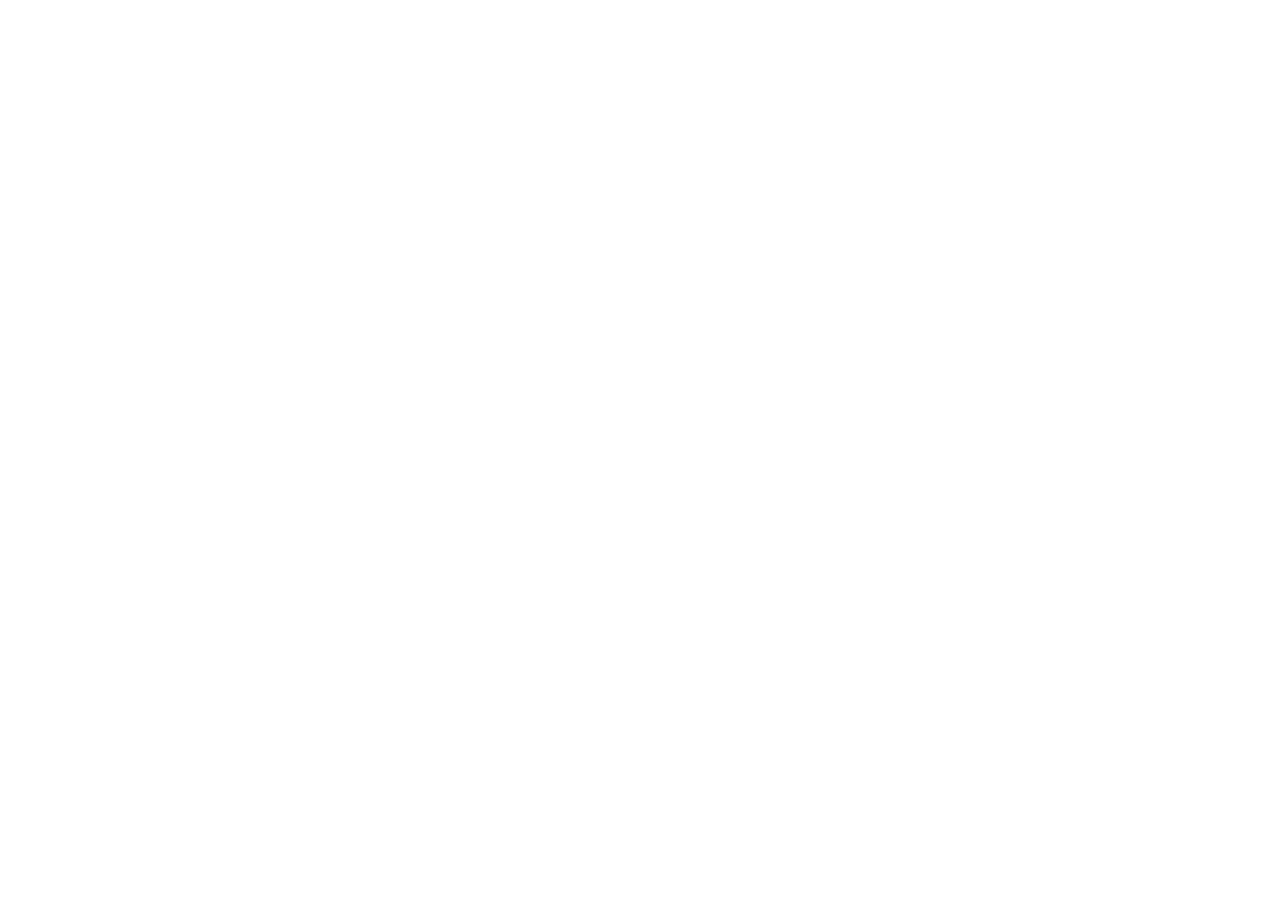
==== commit 510cefc0: "Add files via upload" ====
--- a/index.html
+++ b/index.html
@@ -1,1854 +1,24 @@
 <!DOCTYPE html>
 <html lang="ko">
 <head>
-<meta charset="utf-8">
-<meta name="viewport" content="width=device-width, initial-scale=1, maximum-scale=1, user-scalable=no, viewport-fit=cover">
+<meta charset="UTF-8">
+<meta name="viewport" content="width=device-width, initial-scale=1">
 <title>매뜨몬스터</title>
 <style>
-*{box-sizing:border-box;margin:0;padding:0;-webkit-tap-highlight-color:transparent}
-html,body{width:100%;height:100%;overflow:hidden;background:#15152a;font-family:"Apple SD Gothic Neo","Malgun Gothic","Noto Sans KR","Nanum Gothic",sans-serif;touch-action:manipulation;user-select:none;-webkit-user-select:none;color:#222}
-body{height:100dvh}
-#app{position:fixed;left:0;top:0;width:100%;height:100%;height:100dvh;overflow:hidden}
-#stage{position:absolute;left:50%;top:50%;width:960px;height:600px;transform:translate(-50%,-50%) scale(var(--s,1));transform-origin:50% 50%;background:#000;overflow:hidden;border-radius:8px}
-#map{position:absolute;left:0;top:0;width:960px;height:600px;image-rendering:pixelated}
-button{font-family:inherit;cursor:pointer;touch-action:manipulation}
-.btn{min-height:56px;min-width:56px;padding:6px 18px;font-size:24px;font-weight:800;color:#222;background:#fff;border:4px solid #222;border-radius:12px;box-shadow:0 5px 0 #222}
-.btn:active{transform:translateY(3px);box-shadow:0 2px 0 #222}
-.btn.primary{background:#ffd43b}.btn.blue{background:#74c0fc}.btn.green{background:#8ce99a}.btn.red{background:#ffa8a8}
-.btn[disabled]{opacity:.45}
-.hidden{display:none!important}
-/* HUD */
-#hud{position:absolute;left:0;top:0;width:960px;height:76px;pointer-events:none;display:flex;justify-content:space-between;align-items:flex-start;padding:8px 10px}
-.hud-box{background:#f8f8f0;border:4px solid #1d1d1d;border-radius:8px;padding:5px 10px;font-weight:800;font-size:17px;box-shadow:inset 0 0 0 3px #f8f8f0,inset 0 0 0 5px #7f9cf5,0 3px 0 #1d1d1d}
-#hud-left{display:flex;align-items:center;gap:8px}
-#hud-left canvas{width:40px;height:40px;image-rendering:pixelated}
-.mini-hp{width:150px;height:12px;border:2px solid #222;border-radius:6px;background:#555;overflow:hidden;margin-top:3px}
-.mini-hp>div{height:100%;background:#40c057;transition:width .4s}
-#hud-mid{position:absolute;left:12px;top:88px;font-size:15px;line-height:1.35;text-align:left;max-width:300px;padding:4px 10px;border-width:2px;box-shadow:0 2px 0 #222;z-index:2}
-#hud-right{display:flex;gap:8px;align-items:center}
-.badges{display:flex;gap:5px}
-.badge{width:30px;height:30px;border-radius:50%;border:3px dashed #999;display:flex;align-items:center;justify-content:center;font-size:17px;font-weight:900;color:#fff;background:#eee}
-.badge.on{border:3px solid #222;box-shadow:inset 0 -4px 0 rgba(0,0,0,.2)}
-#sound-btn{pointer-events:auto;min-height:52px;min-width:52px;font-size:24px;padding:0}
-/* pad */
-#pad{position:absolute;left:0;top:0;width:960px;height:600px;pointer-events:none}
-#dpad{position:absolute;left:18px;bottom:18px;width:228px;height:228px;pointer-events:none}
-#dpad button{position:absolute;width:76px;height:76px;pointer-events:auto;font-size:30px;font-weight:900;background:rgba(255,255,255,.85);border:4px solid #222;border-radius:14px;box-shadow:0 4px 0 #222;touch-action:none}
-#dpad .up{left:76px;top:0}#dpad .down{left:76px;top:152px}#dpad .left{left:0;top:76px}#dpad .right{left:152px;top:76px}
-#dpad button.on{background:#ffd43b}
-#abtn{position:absolute;right:26px;bottom:34px;width:110px;height:110px;border-radius:50%;pointer-events:auto;font-size:26px;font-weight:900;background:#ff6b6b;color:#fff;border:5px solid #222;box-shadow:0 6px 0 #222;touch-action:none}
-#menubtn{position:absolute;right:150px;bottom:30px;width:96px;height:60px;pointer-events:auto;font-size:21px;font-weight:900;background:rgba(255,255,255,.9);border:4px solid #222;border-radius:14px;box-shadow:0 4px 0 #222}
-/* dialog */
-#dialog{position:absolute;left:200px;right:200px;bottom:16px;min-height:150px;background:#f8f8f0;border:5px solid #1d1d1d;border-radius:10px;box-shadow:inset 0 0 0 4px #f8f8f0,inset 0 0 0 7px #7f9cf5,0 6px 0 #1d1d1d;padding:16px 22px 14px;font-size:25px;font-weight:700;line-height:1.45;z-index:40;cursor:pointer}
-#dialog .who{position:absolute;top:-22px;left:16px;background:#f8d030;color:#1d1d1d;border:3px solid #1d1d1d;border-radius:8px;padding:2px 12px;font-size:19px;font-weight:900}
-#dialog .more{position:absolute;right:16px;bottom:8px;font-size:20px;animation:blink 1s infinite}
-#dialog .choices{display:flex;flex-wrap:wrap;gap:10px;margin-top:12px}
-#dialog .choices .btn{font-size:22px;min-height:56px;padding:4px 16px}
-@keyframes blink{50%{opacity:0}}
-/* scenes */
-.scene{position:absolute;left:0;top:0;width:960px;height:600px;display:none;z-index:20}
-.scene.show{display:block}
-#title{background:radial-gradient(#fff 1.4px,transparent 2px) 0 0/54px 46px,radial-gradient(#ffe066 1px,transparent 2px) 20px 23px/71px 61px,linear-gradient(#1b2a63,#3b5bdb 58%,#7ec8e3 58%,#8fd16b 80%,#4c9a3b);text-align:center}
-.logo{margin-top:46px;font-size:84px;font-weight:900;color:#ffd43b;letter-spacing:4px;-webkit-text-stroke:4px #1c1c3a;text-shadow:0 6px 0 #1c1c3a,6px 8px 0 #3b5bdb}
-.sub{display:inline-block;font-size:24px;font-weight:900;color:#fff;background:#1d1d1d;border:3px solid #f8f8f0;border-radius:20px;padding:4px 18px;margin-top:6px;box-shadow:0 3px 0 #111}
-.title-mons{display:flex;justify-content:center;gap:24px;margin:16px 0 8px}
-.title-mons canvas{width:96px;height:96px;image-rendering:pixelated}
-.menu-col{display:flex;flex-direction:column;align-items:center;gap:14px}
-.menu-col .btn{width:330px}
-.panel{position:absolute;left:50%;top:50%;transform:translate(-50%,-50%);background:#fff;border:5px solid #222;border-radius:16px;box-shadow:0 8px 0 #222;padding:24px 30px;text-align:center}
-.panel h2{font-size:32px;margin-bottom:14px}
-.panel p{font-size:21px;font-weight:700;margin-bottom:10px;line-height:1.45}
-.bg-sky{background:linear-gradient(#a5d8ff,#e7f5ff)}
-input.name{font-size:36px;font-weight:800;text-align:center;width:300px;height:68px;border:4px solid #222;border-radius:12px;margin:10px 0 18px;font-family:inherit}
-textarea.code{width:560px;height:110px;font-size:18px;border:4px solid #222;border-radius:12px;padding:10px;font-family:monospace;resize:none;user-select:text;-webkit-user-select:text}
-.err{color:#e03131;font-weight:900;font-size:21px;min-height:30px}
-.pick-row{display:flex;gap:16px;justify-content:center;margin:8px 0 14px}
-.pick-card{width:180px;height:230px;background:#fff;border:5px solid #222;border-radius:16px;box-shadow:0 6px 0 #222;display:flex;flex-direction:column;align-items:center;justify-content:center;padding:8px}
-.pick-card canvas{width:128px;height:128px;image-rendering:pixelated}
-.pick-card b{font-size:26px}.pick-card span{font-size:18px;font-weight:700;color:#555}
-.pick-card.sel{background:#fff3bf;outline:6px solid #fab005}
-/* teacher */
-#teacher .panel{width:860px;padding:18px 26px}
-.set-row{display:flex;align-items:center;justify-content:space-between;padding:7px 0;border-bottom:2px dashed #ccc;gap:10px}
-.set-row>span{font-size:21px;font-weight:900;text-align:left}
-.seg{display:flex;gap:6px}
-.seg .btn{font-size:18px;min-height:52px;padding:4px 12px;box-shadow:0 3px 0 #222}
-.seg .btn.on{background:#ffd43b}
-/* battle */
-#battle{background:#f8f9fa}
-.b-field{position:absolute;left:0;top:0;width:960px;height:330px;background:repeating-linear-gradient(90deg,transparent 0 38px,rgba(0,0,0,.035) 38px 40px),linear-gradient(#a8e0f0 0,#d8f3f9 48%,#8fd16b 48%,#5fae4a 100%);overflow:hidden}
-#battle.boss .b-field{background:linear-gradient(#2b2d6e 0,#4c5cb8 48%,#a16bd6 48%,#6e3ea8 100%)}
-.plat{position:absolute;width:250px;height:56px;border-radius:50%;background:#8ce99a;border:4px solid #2b8a3e}
-#battle.boss .plat{background:#ffc078;border-color:#c2410c}
-.plat.e{right:90px;top:170px}.plat.a{left:70px;top:275px}
-.spr{position:absolute;width:176px;height:176px;image-rendering:pixelated}
-.spr.e{right:128px;top:20px}.spr.a{left:108px;top:125px;transform:scaleX(-1)}
-.info{position:absolute;background:#f8f8f0;border:4px solid #1d1d1d;border-radius:10px;padding:8px 14px;width:330px;box-shadow:inset 0 0 0 3px #f8f8f0,inset 0 0 0 5px #7f9cf5,0 4px 0 #1d1d1d}
-.info.e{left:30px;top:24px}.info.a{right:30px;top:198px}
-.info .nm{font-size:23px;font-weight:900;display:flex;justify-content:space-between}
-.hprow{display:flex;align-items:center;gap:8px;margin-top:6px;font-weight:900;font-size:16px}
-.hprow>span{background:#f8d030;border:2px solid #1d1d1d;border-radius:4px;padding:0 6px;font-size:14px;color:#1d1d1d;line-height:18px}
-.hpbar{flex:1;height:14px;border:3px solid #1d1d1d;border-radius:3px;background:#404040;overflow:hidden}
-.hpfill{height:100%;width:100%;background:#48c078;box-shadow:inset 0 -3px 0 rgba(0,0,0,.18);transition:width .5s ease}
-.hpfill.mid{background:#f8d030}.hpfill.low{background:#f85848}
-.hpnum{font-size:18px;font-weight:900;text-align:right;margin-top:2px}
-.slots{display:flex;gap:6px;flex:1}
-.slots i{flex:1;height:18px;border:3px solid #1d1d1d;border-radius:3px;background:#48c078}
-.slots i.off{background:#495057}
-.guard-ic{position:absolute;left:250px;top:150px;font-size:44px;display:none}
-.guard-ic.on{display:block}
-.hint{position:absolute;left:200px;top:10px;width:560px;max-height:310px;overflow:auto;background:#fffbe6;border:4px solid #f08c00;border-radius:14px;padding:10px 14px;z-index:5;font-size:19px;font-weight:700;line-height:1.4;box-shadow:0 4px 0 #f08c00}
-.hint h4{font-size:21px;color:#e8590c;margin-bottom:4px}
-.hint .x{position:absolute;right:8px;top:6px;min-height:44px;min-width:44px;font-size:20px;padding:0}
-.blocks{display:flex;flex-wrap:wrap;gap:4px;margin:6px 0}
-.blocks.rows{flex-direction:column;align-items:flex-start}
-.blocks .row{display:flex;gap:4px}
-.blk{width:22px;height:22px;border:2px solid #222;border-radius:4px;background:#74c0fc;position:relative}
-.blk.o{background:#ffa94d}.blk.x::after{content:'✕';position:absolute;left:1px;top:-4px;font-size:20px;color:#e03131;font-weight:900}
-.blk.gap{margin-right:14px}
-pre.vert{font-family:"Courier New",monospace;font-size:30px;font-weight:900;line-height:1.15;background:#fff;border:3px solid #222;border-radius:8px;padding:6px 14px;display:inline-block;margin:4px 0}
-.b-bottom{position:absolute;left:0;top:330px;width:960px;height:270px;background:#3a3a46;border-top:6px solid #1d1d1d;padding:10px;display:flex;gap:10px}
-.qpanel{position:relative;flex:1;background:#f8f8f0;border:5px solid #1d1d1d;border-radius:10px;box-shadow:inset 0 0 0 4px #f8f8f0,inset 0 0 0 7px #7f9cf5;padding:10px 16px;display:flex;flex-direction:column}
-.qmsg{font-size:27px;font-weight:800;line-height:1.4;flex:1;display:flex;align-items:center;cursor:pointer}
-.qmsg .more{margin-left:auto;align-self:flex-end;animation:blink 1s infinite}
-.qarea{flex:1;display:flex;flex-direction:column;justify-content:space-between}
-.qtop{display:flex;align-items:center;gap:12px;min-height:84px}
-.qpic{font-size:52px;line-height:1}
-.qtext{font-size:46px;font-weight:900;letter-spacing:1px}
-.qtext.word{font-size:21px;font-weight:800;letter-spacing:0;line-height:1.38}
-.qtext.mix{font-size:38px}
-.ans{display:flex;align-items:center;gap:8px;font-size:26px;font-weight:900;flex-wrap:wrap}
-.slot{min-width:110px;height:56px;border:4px solid #222;border-radius:10px;background:#f1f3f5;font-size:34px;font-weight:900;display:flex;align-items:center;justify-content:center;padding:0 10px;cursor:pointer}
-.slot.focus{background:#fff3bf;border-color:#f08c00}
-.slot.shake{animation:shake .35s}
-.acts{display:flex;gap:10px;margin-top:6px}
-.acts .btn{font-size:20px;min-height:56px;padding:2px 14px;box-shadow:0 4px 0 #222}
-.acts .btn.on{background:#ffd43b}
-.timer{position:absolute;left:12px;right:12px;top:4px;height:6px;border-radius:3px;background:#dee2e6;overflow:hidden}
-.timer>div{height:100%;background:#f76707;width:100%}
-.keypad{width:330px;display:grid;grid-template-columns:repeat(3,1fr);gap:8px}
-.keypad .btn{font-size:30px;padding:0;min-height:56px;height:56px;box-shadow:0 4px 0 #111}
-.keypad .btn.ok{background:#8ce99a;font-size:24px}.keypad .btn.del{background:#ffc9c9;font-size:24px}
-/* motion */
-.lunge-a{animation:lungeA .45s ease}
-.lunge-e{animation:lungeE .45s ease}
-.hit{animation:hit .45s steps(2) }
-.faint{transition:transform .6s ease-in,opacity .6s;opacity:0}
-.spr.e.faint{transform:translateY(80px)}.spr.a.faint{transform:scaleX(-1) translateY(80px)}
-@keyframes lungeA{0%{transform:scaleX(-1) translate(0,0)}45%{transform:scaleX(-1) translate(-120px,-60px)}100%{transform:scaleX(-1) translate(0,0)}}
-@keyframes lungeE{0%{transform:translate(0,0)}45%{transform:translate(-120px,60px)}100%{transform:translate(0,0)}}
-@keyframes hit{0%,50%{opacity:.15}25%,75%,100%{opacity:1}}
-@keyframes shake{25%{transform:translateX(-8px)}75%{transform:translateX(8px)}}
-#stage.reduce .lunge-a,#stage.reduce .lunge-e{animation-duration:.2s}
-#stage.reduce .hit{animation:none;filter:brightness(1.6)}
-#stage.reduce .slot.shake{animation:none}
-#stage.reduce .hpfill{transition-duration:.15s}
-/* flash / fade */
-#fade{position:absolute;left:0;top:0;width:960px;height:600px;background:#000;opacity:0;pointer-events:none;z-index:60;transition:opacity .25s}
-#fade.on{opacity:1}
-#toast{position:absolute;left:50%;top:92px;transform:translateX(-50%);background:#222;color:#fff;font-size:22px;font-weight:800;padding:10px 22px;border-radius:12px;z-index:70;opacity:0;transition:opacity .3s;pointer-events:none;white-space:nowrap}
-#toast.on{opacity:.95}
-/* modal */
-.modal{position:absolute;left:0;top:0;width:960px;height:600px;background:rgba(0,0,0,.55);z-index:50;display:none}
-.modal.show{display:block}
-#menu .panel{width:520px}
-#menu .menu-col .btn{width:380px}
-#savebox .panel{width:700px}
-#confirm .panel{width:560px}
-.row-btns{display:flex;gap:14px;justify-content:center;margin-top:12px;flex-wrap:wrap}
-/* ending */
-#ending{background:linear-gradient(#ffe066,#ffa94d);text-align:center}
-#ending .logo{font-size:64px;margin-top:40px}
-.end-badges{display:flex;gap:18px;justify-content:center;margin:22px 0}
-.end-badges .badge{width:84px;height:84px;font-size:44px}
-#rotate{position:fixed;left:0;top:0;width:100%;height:100%;background:#1c1c3a;color:#fff;z-index:100;display:none;flex-direction:column;align-items:center;justify-content:center;text-align:center;padding:24px;gap:22px}
-#rotate.show{display:flex}
-#rotate .ic{font-size:80px;animation:rot 2s infinite}
-#rotate p{font-size:26px;font-weight:900;line-height:1.5}
-@keyframes rot{0%,30%{transform:rotate(0)}60%,100%{transform:rotate(90deg)}}
-.fx{position:absolute;z-index:6;pointer-events:none}
-.fx svg{width:100%;height:100%;display:block}
-#battle.flash::after{content:'';position:absolute;left:0;top:0;right:0;bottom:0;background:#fff;animation:flashout .45s ease-out forwards;pointer-events:none;z-index:7}
-@keyframes flashout{from{opacity:.75}to{opacity:0}}
+  body { margin: 0; min-height: 100vh; display: flex; flex-direction: column; align-items: center; justify-content: center; font-family: sans-serif; background: #e7f5ff; text-align: center; }
+  a.btn { display: inline-block; margin-top: 20px; padding: 14px 26px; font-size: 18px; background: #1971c2; color: #fff; border-radius: 10px; text-decoration: none; }
 </style>
 </head>
 <body>
-<div id="app">
-<div id="stage">
-  <canvas id="map" width="960" height="600"></canvas>
-  <div id="hud" class="hidden">
-    <div id="hud-left" class="hud-box"><canvas id="hud-mon" width="32" height="32"></canvas><div><div id="hud-name">지우</div><div class="mini-hp"><div id="hud-hp"></div></div><div id="hud-hptxt" style="font-size:14px">HP 30/30</div></div></div>
-    <div id="hud-mid" class="hud-box">시작 마을</div>
-    <div id="hud-right"><div class="hud-box"><div class="badges" id="hud-badges"></div><div id="hud-cp" style="font-size:14px;margin-top:3px">용기 0</div></div><button id="sound-btn" class="btn" aria-label="소리">🔊</button></div>
-  </div>
-  <div id="pad" class="hidden">
-    <div id="dpad">
-      <button class="up" data-dir="up" aria-label="위">▲</button>
-      <button class="left" data-dir="left" aria-label="왼쪽">◀</button>
-      <button class="right" data-dir="right" aria-label="오른쪽">▶</button>
-      <button class="down" data-dir="down" aria-label="아래">▼</button>
-    </div>
-    <button id="menubtn">메뉴</button>
-    <button id="abtn">A<br><span style="font-size:17px">말하기</span></button>
-  </div>
-  <div id="dialog" class="hidden"><div class="who hidden"></div><div class="txt"></div><div class="choices"></div><div class="more">▼</div></div>
-
-  <div id="title" class="scene show">
-    <div class="logo">매뜨몬스터</div>
-    <div class="sub">사칙연산 몬스터 모험</div>
-    <div class="title-mons" id="title-mons"></div>
-    <div class="menu-col">
-      <button class="btn primary hidden" id="btn-resume">하던 게임 계속하기</button>
-      <button class="btn primary" id="btn-new">새로 시작</button>
-      <button class="btn blue" id="btn-load">이어하기 (저장 코드)</button>
-      <button class="btn" id="btn-teacher">교사용 설정</button>
-    </div>
-  </div>
-
-  <div id="name" class="scene bg-sky">
-    <div class="panel" style="width:560px">
-      <h2>주인공 이름을 정해요</h2>
-      <p>이름은 5글자까지 쓸 수 있어요.</p>
-      <input id="name-input" class="name" maxlength="10" value="지우" autocomplete="off">
-      <div class="err" id="name-err"></div>
-      <div class="row-btns"><button class="btn" id="name-back">뒤로</button><button class="btn primary" id="name-ok">정했어요!</button></div>
-    </div>
-  </div>
-
-  <div id="pick" class="scene bg-sky">
-    <div style="text-align:center;margin-top:40px"><div class="sub" style="color:#fff">함께할 몬스터를 골라요!</div></div>
-    <div class="pick-row" id="pick-row"></div>
-    <div class="row-btns"><button class="btn" id="pick-back">뒤로</button><button class="btn primary" id="pick-ok" disabled>이 몬스터로 할래요!</button></div>
-  </div>
-
-  <div id="load" class="scene bg-sky">
-    <div class="panel" style="width:680px">
-      <h2>이어하기</h2>
-      <p>선생님께 받은 저장 코드를 붙여 넣어요.</p>
-      <textarea id="load-input" class="code" placeholder="MM1. 으로 시작하는 저장 코드"></textarea>
-      <div class="err" id="load-err"></div>
-      <div class="row-btns"><button class="btn" id="load-back">뒤로</button><button class="btn primary" id="load-ok">불러오기</button></div>
-    </div>
-  </div>
-
-  <div id="teacher" class="scene bg-sky">
-    <div class="panel">
-      <h2 style="margin-bottom:6px">교사용 설정</h2>
-      <div id="set-rows"></div>
-      <div class="row-btns"><button class="btn red" id="set-reset">진행 초기화</button><button class="btn primary" id="set-back">저장하고 돌아가기</button></div>
-      <div id="set-note" style="font-size:16px;font-weight:700;color:#555;margin-top:8px">설정은 이 기기에서 게임하는 동안 유지되고, 저장 코드에도 함께 들어가요.</div>
-    </div>
-  </div>
-
-  <div id="battle" class="scene">
-    <div class="b-field">
-      <div class="plat e"></div><div class="plat a"></div>
-      <canvas class="spr e" id="spr-e" width="32" height="32"></canvas>
-      <canvas class="spr a" id="spr-a" width="32" height="32"></canvas>
-      <div class="guard-ic" id="guard-ic">🛡️</div>
-      <div class="info e"><div class="nm"><span id="e-name">몬스터</span><span id="e-lv"></span></div><div class="hprow"><span>HP</span><div class="hpbar" id="e-bar"><div class="hpfill" id="e-fill"></div></div><div class="slots hidden" id="e-slots"></div></div><div class="hpnum" id="e-num"></div></div>
-      <div class="info a"><div class="nm"><span id="a-name">내 몬스터</span><span id="a-lv"></span></div><div class="hprow"><span>HP</span><div class="hpbar" id="a-bar"><div class="hpfill" id="a-fill"></div></div><div class="slots hidden" id="a-slots"></div></div><div class="hpnum" id="a-num"></div></div>
-      <div class="hint hidden" id="hint"><button class="btn x" id="hint-x" aria-label="힌트 닫기">✕</button><div id="hint-body"></div></div>
-    </div>
-    <div class="b-bottom">
-      <div class="qpanel">
-        <div class="timer hidden" id="timer"><div id="timer-fill"></div></div>
-        <div class="qmsg" id="qmsg"><span id="qmsg-t"></span><span class="more" id="qmsg-more">▼</span></div>
-        <div class="qarea hidden" id="qarea">
-          <div class="qtop"><div class="qpic" id="qpic"></div><div class="qtext" id="qtext"></div></div>
-          <div class="ans" id="ans"></div>
-          <div class="acts"><button class="btn" id="act-guard">🛡️ 방어</button><button class="btn" id="act-hint">💡 힌트</button><button class="btn" id="act-run">🏃 도망가기</button></div>
-        </div>
-      </div>
-      <div class="keypad" id="keypad"></div>
-    </div>
-  </div>
-
-  <div id="ending" class="scene">
-    <div class="logo">축하해요!</div>
-    <div class="sub" id="end-sub">챔피언이 되었어요!</div>
-    <div class="end-badges" id="end-badges"></div>
-    <div class="title-mons"><canvas id="end-mon" width="32" height="32" style="width:150px;height:150px"></canvas></div>
-    <p style="font-size:24px;font-weight:900;margin:8px 0 18px" id="end-msg"></p>
-    <button class="btn primary" id="end-ok">처음 화면으로</button>
-  </div>
-
-  <div id="menu" class="modal"><div class="panel">
-    <h2>메뉴</h2>
-    <div class="menu-col">
-      <button class="btn primary" id="m-save">💾 저장 코드 만들기</button>
-      <button class="btn" id="m-sound">🔊 소리 끄기</button>
-      <button class="btn" id="m-motion">움직임 줄이기: 끔</button>
-      <button class="btn" id="m-title">처음 화면으로</button>
-      <button class="btn blue" id="m-close">닫기</button>
-    </div>
-  </div></div>
-
-  <div id="savebox" class="modal"><div class="panel">
-    <h2>저장 코드</h2>
-    <p>아래 코드를 복사해서 보관하세요. 다음 시간에 "이어하기"에 붙여 넣으면 돼요.</p>
-    <textarea id="save-code" class="code" readonly></textarea>
-    <div class="err" id="save-msg" style="color:#2b8a3e"></div>
-    <div class="row-btns"><button class="btn primary" id="save-copy">📋 복사하기</button><button class="btn blue" id="save-close">닫기</button></div>
-  </div></div>
-
-  <div id="confirm" class="modal"><div class="panel">
-    <h2 id="cf-title">확인</h2><p id="cf-text"></p>
-    <div class="row-btns"><button class="btn" id="cf-no">아니요</button><button class="btn red" id="cf-yes">네</button></div>
-  </div></div>
-
-  <div id="fade"></div>
-  <div id="toast"></div>
-</div>
-<div id="rotate"><div class="ic">📱</div><p>태블릿이나 휴대폰을<br>가로로 돌려 주세요!</p><button class="btn primary" id="rotate-ok">그래도 계속하기</button></div>
-</div>
-
-<script id="mm-core">
-(function (root) {
-  'use strict';
-  function makeRng(seed) {
-    if (seed === undefined || seed === null) return Math.random;
-    var a = seed >>> 0;
-    return function () {
-      a = (a + 0x6D2B79F5) | 0;
-      var t = Math.imul(a ^ (a >>> 15), 1 | a);
-      t = (t + Math.imul(t ^ (t >>> 7), 61 | t)) ^ t;
-      return ((t ^ (t >>> 14)) >>> 0) / 4294967296;
-    };
-  }
-  function ri(rng, a, b) { return a + Math.floor(rng() * (b - a + 1)); }
-  function pick(rng, arr) { return arr[Math.floor(rng() * arr.length)]; }
-
-  var OPS = ['add', 'sub', 'mul', 'div'];
-  var SIGN = { add: '+', sub: '−', mul: '×', div: '÷' };
-  var OP_NAME = { add: '덧셈', sub: '뺄셈', mul: '곱셈', div: '나눗셈' };
-
-  function hasCarry(a, b) {
-    while (a > 0 || b > 0) { if ((a % 10) + (b % 10) >= 10) return true; a = Math.floor(a / 10); b = Math.floor(b / 10); }
-    return false;
-  }
-  function hasBorrow(a, b) {
-    while (b > 0) { if ((a % 10) < (b % 10)) return true; a = Math.floor(a / 10); b = Math.floor(b / 10); }
-    return false;
-  }
-  function hasZero(n) { return String(n).indexOf('0') >= 0; }
-
-  function numsAdd(level, rng) {
-    if (level === 1) return [ri(rng, 1, 9), ri(rng, 1, 9)];
-    if (level === 2) {
-      var want = rng() < 0.7;
-      for (var i = 0; i < 500; i++) {
-        var a = ri(rng, 10, 99), b = ri(rng, 10, 99);
-        if (((a % 10) + (b % 10) >= 10) === want) return [a, b];
-      }
-      return [48, 37];
+  <p>매뜨몬스터를 열고 있어요...</p>
+  <a class="btn" id="go" href="#">바로 열기</a>
+  <script>
+    // ▼ 여기에 Apps Script 웹 앱 URL(… /exec 로 끝나는 주소)을 붙여넣으세요. 따옴표 안에만 넣습니다.
+    var GAS_URL = "https://script.google.com/macros/s/AKfycbzFP5Hzyguin_Wt_e3qdM1IRCRhsmYmqFUrRH3EKjmEbFqju_NpNbHg_dTisuOJyUbMgA/exec";
+    document.getElementById("go").href = GAS_URL;
+    if (GAS_URL.indexOf("/exec") !== -1) {
+      window.location.replace(GAS_URL);
     }
-    var d = rng() < 0.6 ? 3 : 4, lo = Math.pow(10, d - 1), hi = Math.pow(10, d) - 1;
-    for (var j = 0; j < 500; j++) {
-      var x = ri(rng, lo, hi), y = ri(rng, lo, hi);
-      if (hasCarry(x, y)) return [x, y];
-    }
-    return [457, 368];
-  }
-  function numsSub(level, rng) {
-    if (level === 1) { var a1 = ri(rng, 2, 9); return [a1, ri(rng, 1, a1)]; }
-    if (level === 2) {
-      var want = rng() < 0.7;
-      for (var i = 0; i < 500; i++) {
-        var a = ri(rng, 11, 99), b = ri(rng, 10, a - 1);
-        if (((a % 10) < (b % 10)) === want) return [a, b];
-      }
-      return [52, 27];
-    }
-    var zeroMode = rng() < 0.6;
-    for (var k = 0; k < 2000; k++) {
-      var d = rng() < 0.5 ? 3 : 4;
-      var A = ri(rng, Math.pow(10, d - 1), Math.pow(10, d) - 1);
-      if (zeroMode) {
-        var s = String(A).split('');
-        var nz = ri(rng, 1, Math.min(2, d - 1));
-        for (var z = 0; z < nz; z++) s[ri(rng, 1, d - 1)] = '0';
-        A = parseInt(s.join(''), 10);
-      }
-      var bd = ri(rng, 2, d);
-      var lo = Math.pow(10, bd - 1), hi = Math.min(A - 1, Math.pow(10, bd) - 1);
-      if (hi < lo) continue;
-      var B = ri(rng, lo, hi);
-      if (!hasBorrow(A, B) && rng() < 0.8) continue;
-      if (zeroMode && !hasZero(A)) continue;
-      return [A, B];
-    }
-    return [1003, 457];
-  }
-  function numsMul(level, rng) {
-    if (level === 1) return [ri(rng, 2, 9), ri(rng, 1, 9)];
-    if (level === 2) return [ri(rng, 10, 99), ri(rng, 2, 9)];
-    return [ri(rng, 100, 999), ri(rng, 2, 9)];
-  }
-  function numsDiv(level, rng) {
-    var d = ri(rng, 2, 9), q, r = 0;
-    if (level === 1) q = ri(rng, 1, 9);
-    else if (level === 2) q = ri(rng, 10, 99);
-    else { q = ri(rng, 2, 99); r = ri(rng, 1, d - 1); }
-    return { n: q * d + r, d: d, q: q, r: r };
-  }
-
-  function genProblem(op, level, rng) {
-    rng = rng || Math.random;
-    level = Math.max(1, Math.min(3, level | 0));
-    var a, b, ans, rem = 0, two = false;
-    if (op === 'add') { var p = numsAdd(level, rng); a = p[0]; b = p[1]; ans = a + b; }
-    else if (op === 'sub') { var p2 = numsSub(level, rng); a = p2[0]; b = p2[1]; ans = a - b; }
-    else if (op === 'mul') { var p3 = numsMul(level, rng); a = p3[0]; b = p3[1]; ans = a * b; }
-    else { var dv = numsDiv(level, rng); a = dv.n; b = dv.d; ans = dv.q; rem = dv.r; two = level === 3; }
-    return { op: op, level: level, a: a, b: b, text: a + ' ' + SIGN[op] + ' ' + b, answer: ans, rem: rem, twoPart: two };
-  }
-
-  var WORD = {
-    add: [
-      { lv: [1, 2], pic: '🍎', unit: '개', t: '바구니에 사과가 {a}개 있어요. 사과 {b}개를 더 넣었어요. 사과는 모두 몇 개인가요?' },
-      { lv: [1, 2], pic: '🐟', unit: '마리', t: '연못에 물고기 {a}마리가 있어요. 물고기 {b}마리가 더 왔어요. 물고기는 모두 몇 마리인가요?' },
-      { lv: [1, 2], pic: '🎈', unit: '개', t: '빨간 풍선 {a}개와 파란 풍선 {b}개가 있어요. 풍선은 모두 몇 개인가요?' },
-      { lv: [3], pic: '🪙', unit: '원', t: '저금통에 {a}원이 있어요. {b}원을 더 넣었어요. 저금통에는 모두 얼마가 있나요?' },
-      { lv: [3], pic: '🏟️', unit: '명', t: '경기장에 어른 {a}명과 어린이 {b}명이 왔어요. 모두 몇 명이 왔나요?' }
-    ],
-    sub: [
-      { lv: [1, 2], pic: '🎈', unit: '개', t: '풍선 {a}개 중 {b}개가 터졌어요. 남은 풍선은 몇 개인가요?' },
-      { lv: [1, 2], pic: '🍪', unit: '개', t: '쿠키 {a}개가 있었어요. {b}개를 먹었어요. 남은 쿠키는 몇 개인가요?' },
-      { lv: [1, 2], pic: '🐦', unit: '마리', t: '나무에 새 {a}마리가 있었어요. {b}마리가 날아갔어요. 남은 새는 몇 마리인가요?' },
-      { lv: [3], pic: '💰', unit: '원', t: '{a}원이 있었어요. {b}원짜리 장난감을 샀어요. 남은 돈은 얼마인가요?' },
-      { lv: [3], pic: '📚', unit: '권', t: '도서관에 책이 {a}권 있어요. {b}권을 빌려 갔어요. 남은 책은 몇 권인가요?' }
-    ],
-    mul: [
-      { lv: [1, 2, 3], pic: '🧺', unit: '개', t: '사과 {a}개가 든 바구니가 {b}개 있어요. 사과는 모두 몇 개인가요?' },
-      { lv: [1, 2, 3], pic: '🍬', unit: '개', t: '한 봉지에 사탕이 {a}개씩 들어 있어요. {b}봉지에는 사탕이 모두 몇 개인가요?' },
-      { lv: [1, 2], pic: '✏️', unit: '자루', t: '상자 하나에 연필이 {a}자루씩 있어요. 상자 {b}개에는 연필이 모두 몇 자루인가요?' },
-      { lv: [3], pic: '🎟️', unit: '원', t: '입장권 한 장은 {a}원이에요. {b}장을 사려면 모두 얼마가 필요한가요?' }
-    ],
-    div: [
-      { lv: [1, 2], pic: '🍪', unit: '개', t: '쿠키 {a}개를 {b}명이 똑같이 나누어 먹어요. 한 명이 몇 개씩 먹나요?' },
-      { lv: [1, 2], pic: '🍎', unit: '개', t: '사과 {a}개를 바구니 {b}개에 똑같이 나누어 담아요. 바구니 하나에 몇 개씩 담나요?' },
-      { lv: [1, 2], pic: '🖍️', unit: '묶음', t: '색연필 {a}자루를 {b}자루씩 묶었어요. 모두 몇 묶음인가요?' },
-      { lv: [3], pic: '🍬', unit: '개', labels: ['한 명에게', '남는 사탕'], t: '사탕 {a}개를 {b}명에게 똑같이 나누어 주려고 해요. 한 명에게 몇 개씩 주고, 몇 개가 남나요?' },
-      { lv: [3], pic: '🥚', unit: '개', units: ['판', '개'], labels: ['달걀', '남는 달걀'], t: '달걀 {a}개를 한 판에 {b}개씩 담아요. 몇 판이 되고, 몇 개가 남나요?' }
-    ]
-  };
-
-  function genWordProblem(op, level, rng) {
-    rng = rng || Math.random;
-    var p = genProblem(op, level, rng);
-    var pool = WORD[op].filter(function (t) { return t.lv.indexOf(p.level) >= 0; });
-    var tp = pick(rng, pool);
-    p.word = true;
-    p.pic = tp.pic;
-    p.unit = tp.unit;
-    p.units = tp.units || [tp.unit, tp.unit];
-    p.labels = tp.labels || null;
-    p.expr = p.text;
-    p.text = tp.t.replace('{a}', p.a).replace('{b}', p.b);
-    return p;
-  }
-
-  // ---------- 혼합 계산 ----------
-  function tokenize(str) {
-    var s = String(str).replace(/×/g, '*').replace(/÷/g, '/').replace(/−/g, '-');
-    var out = [], i = 0;
-    while (i < s.length) {
-      var ch = s[i];
-      if (ch === ' ') { i++; continue; }
-      if (/[0-9]/.test(ch)) { var j = i; while (j < s.length && /[0-9]/.test(s[j])) j++; out.push(parseInt(s.slice(i, j), 10)); i = j; continue; }
-      if ('+-*/()'.indexOf(ch) >= 0) { out.push(ch); i++; continue; }
-      return null;
-    }
-    return out;
-  }
-  function evalExpr(str) {
-    var toks = tokenize(str);
-    if (!toks) return { ok: false };
-    var prec = { '+': 1, '-': 1, '*': 2, '/': 2 }, outQ = [], st = [];
-    for (var i = 0; i < toks.length; i++) {
-      var t = toks[i];
-      if (typeof t === 'number') outQ.push(t);
-      else if (t === '(') st.push(t);
-      else if (t === ')') {
-        while (st.length && st[st.length - 1] !== '(') outQ.push(st.pop());
-        if (!st.length) return { ok: false };
-        st.pop();
-      } else {
-        while (st.length && st[st.length - 1] !== '(' && prec[st[st.length - 1]] >= prec[t]) outQ.push(st.pop());
-        st.push(t);
-      }
-    }
-    while (st.length) { var o = st.pop(); if (o === '(') return { ok: false }; outQ.push(o); }
-    var vs = [], exact = true;
-    for (var k = 0; k < outQ.length; k++) {
-      var x = outQ[k];
-      if (typeof x === 'number') { vs.push(x); continue; }
-      if (vs.length < 2) return { ok: false };
-      var b = vs.pop(), a = vs.pop();
-      if (x === '+') vs.push(a + b);
-      else if (x === '-') vs.push(a - b);
-      else if (x === '*') vs.push(a * b);
-      else { if (b === 0) return { ok: false }; if (a % b !== 0) exact = false; vs.push(a / b); }
-    }
-    if (vs.length !== 1) return { ok: false };
-    return { ok: true, value: vs[0], exact: exact };
-  }
-
-  var MIX = [
-    function (r) { var a = ri(r, 10, 49), b = ri(r, 10, 49), c = ri(r, 2, 5), e = ri(r, 2, 9), k = ri(r, Math.ceil(10 / e), Math.floor(99 / e)); return '(' + a + ' + ' + b + ') × ' + c + ' − ' + (e * k) + ' ÷ ' + e; },
-    function (r) { var b = ri(r, 10, 30), c = ri(r, 10, 30), s = b + c, q = ri(r, 1, Math.floor(99 / s)), d = ri(r, 10, 30), e = ri(r, 2, 5); return (s * q) + ' ÷ (' + b + ' + ' + c + ') + ' + d + ' × ' + e; },
-    function (r) { var a = ri(r, 30, 99), b = ri(r, 10, a - 10), c = ri(r, 2, 6), d = ri(r, 10, 99); return '(' + a + ' − ' + b + ') × ' + c + ' + ' + d; },
-    function (r) { var d = ri(r, 10, 89), c = d + ri(r, 2, 9), a = ri(r, 10, 99), b = ri(r, 10, 30); return a + ' + ' + b + ' × (' + c + ' − ' + d + ')'; },
-    function (r) { var c = ri(r, 2, 9), q = ri(r, 10, Math.floor(198 / c)), s = c * q; if (s < 20) return null; var a = ri(r, Math.max(10, s - 99), Math.min(99, s - 10)), b = s - a; if (b < 10 || b > 99) return null; var d = ri(r, 10, q); return '(' + a + ' + ' + b + ') ÷ ' + c + ' − ' + d; },
-    function (r) { var a = ri(r, 10, 40), c = ri(r, 2, 5), b = ri(r, 10, 40), d = ri(r, 10, 40); return a + ' × ' + c + ' − (' + b + ' + ' + d + ')'; },
-    function (r) { var a = ri(r, 40, 99), c = ri(r, 2, 9), qm = Math.floor((a - 10) / c); if (qm < 2) return null; var q = ri(r, 2, qm), b = a - c * q; if (b < 10) return null; var d = ri(r, 10, 30), e = ri(r, 2, 4); return '(' + a + ' − ' + b + ') ÷ ' + c + ' + ' + d + ' × ' + e; }
-  ];
-  function genMixed(rng) {
-    rng = rng || Math.random;
-    for (var i = 0; i < 3000; i++) {
-      var e = pick(rng, MIX)(rng);
-      if (!e) continue;
-      var r = evalExpr(e);
-      if (r.ok && r.exact && Number.isInteger(r.value) && r.value >= 0 && r.value <= 3000 && e.indexOf('(') >= 0) {
-        return { op: 'mix', level: 3, mixed: true, text: e, answer: r.value, rem: 0, twoPart: false };
-      }
-    }
-    return { op: 'mix', level: 3, mixed: true, text: '(23 + 48) × 2 − 15 ÷ 3', answer: 137, rem: 0, twoPart: false };
-  }
-
-  function checkAnswer(p, v1, v2) {
-    if (v1 === null || v1 === undefined || v1 === '' || isNaN(Number(v1))) return false;
-    if (Number(v1) !== p.answer) return false;
-    if (p.twoPart) return v2 !== '' && v2 !== null && v2 !== undefined && Number(v2) === p.rem;
-    return true;
-  }
-
-  // ---------- 전투 수치 ----------
-  var BAL = { enemyHp: 30, allyHp: 30, hit: 10, comboBonus: 5, enemyHit: 5, enemyHitMin: 5, enemyHitMax: 8, gymEnemy: 3, finalEnemy: 5, need: 3 };
-  function damageToEnemy(combo) { return BAL.hit + (combo >= 2 ? BAL.comboBonus : 0); }
-  function damageToAlly(guard, rng) { var d = BAL.enemyHitMin + Math.floor((rng ? rng() : Math.random()) * (BAL.enemyHitMax - BAL.enemyHitMin + 1)); return guard ? Math.ceil(d / 2) : d; }
-  function maxHp(settings) { return [25, 45, 60][(settings && settings.hpBoost) || 0]; }
-  function bossAllySlots(settings) { return 3 + ((settings && settings.hpBoost) || 0); }
-
-  // ---------- 진행 상태 ----------
-  var MON_IDS = ['zzi', 'bul', 'pul', 'mul'];
-  function newState(name, mon) {
-    var s = { name: name, mon: mon, map: 'town', x: 11, y: 10, dir: 'down', hp: 25, cp: 0, fields: {}, champion: 0 };
-    OPS.forEach(function (op) { s.fields[op] = { wins: 0, zk: [0, 0, 0], open: 1, badge: 0, best: 0 }; });
-    return s;
-  }
-  function recordWin(state, op, zone) {
-    var f = state.fields[op];
-    f.wins = Math.min(f.wins + 1, 99);
-    f.zk[zone - 1] = Math.min(f.zk[zone - 1] + 1, 999);
-    var unlocked = 0;
-    if (zone === 1 && f.open < 2 && f.zk[0] >= BAL.need) { f.open = 2; unlocked = 2; }
-    if (zone === 2 && f.open < 3 && f.zk[1] >= BAL.need) { f.open = 3; unlocked = 3; }
-    return { unlocked: unlocked, gymReady: f.wins === BAL.need };
-  }
-  function canChallengeGym(state, op) { return state.fields[op].wins >= BAL.need; }
-  function gymLose(state, op) { state.fields[op].wins = 0; }
-  function gymWin(state, op, level) { var f = state.fields[op]; f.badge = 1; f.best = Math.max(f.best, level); }
-  function badgeCount(state) { return OPS.reduce(function (n, op) { return n + (state.fields[op].badge ? 1 : 0); }, 0); }
-  function canFinal(state) { return badgeCount(state) === 4; }
-  function zoneOpen(state, op, zone) { return state.fields[op].open >= zone; }
-
-  // ---------- 저장 코드 ----------
-  var DIRS = ['down', 'up', 'left', 'right'];
-  var SKEYS = ['fixLevel', 'timer', 'hintAlways', 'hpBoost', 'sound', 'reduceMotion'];
-  function checksum(str) {
-    var h = 7;
-    for (var i = 0; i < str.length; i++) h = (h * 31 + str.charCodeAt(i) * (i + 1)) % 46656;
-    var s = h.toString(36);
-    while (s.length < 3) s = '0' + s;
-    return s;
-  }
-  // 짧은 저장 코드: 숫자를 가변 길이(1~2바이트)로 담고 base64url로 적는다. (MM2.)
-  var B64 = 'ABCDEFGHIJKLMNOPQRSTUVWXYZabcdefghijklmnopqrstuvwxyz0123456789-_';
-  function cs2(str) { var h = 7; for (var i = 0; i < str.length; i++) h = (h * 31 + str.charCodeAt(i)) % 4096; return B64[h >> 6] + B64[h & 63]; }
-  function putVar(arr, n) { do { var b = n & 127; n = Math.floor(n / 128); arr.push(n ? b | 128 : b); } while (n); }
-  function getVar(bytes, pos) { var n = 0, mul = 1, b; do { if (pos.i >= bytes.length) throw new Error('bad'); b = bytes[pos.i++]; n += (b & 127) * mul; mul *= 128; } while (b & 128); return n; }
-  function toB64(bytes) { var out = '', acc = 0, nb = 0; bytes.forEach(function (b) { acc = ((acc << 8) | b) & 0xffffff; nb += 8; while (nb >= 6) { nb -= 6; out += B64[(acc >> nb) & 63]; } }); if (nb > 0) out += B64[(acc << (6 - nb)) & 63]; return out; }
-  function fromB64(s) { var out = [], acc = 0, nb = 0; for (var i = 0; i < s.length; i++) { var v = B64.indexOf(s[i]); if (v < 0) throw new Error('bad'); acc = ((acc << 6) | v) & 0xffffff; nb += 6; if (nb >= 8) { nb -= 8; out.push((acc >> nb) & 255); } } return out; }
-  function utf8Bytes(s) { var out = [], enc = encodeURIComponent(s); for (var i = 0; i < enc.length; i++) { if (enc[i] === '%') { out.push(parseInt(enc.substr(i + 1, 2), 16)); i += 2; } else out.push(enc.charCodeAt(i)); } return out; }
-  function utf8Str(bytes) { return decodeURIComponent(bytes.map(function (b) { return '%' + (b < 16 ? '0' : '') + b.toString(16); }).join('')); }
-  var NUM_COUNT = 7 + 28 + 6;
-  function encodeSave(state, settings) {
-    var bytes = [];
-    var nb = utf8Bytes(state.name); putVar(bytes, nb.length); nb.forEach(function (b) { bytes.push(b); });
-    var mb = utf8Bytes(state.map); putVar(bytes, mb.length); mb.forEach(function (b) { bytes.push(b); });
-    var nums = [MON_IDS.indexOf(state.mon), state.x, state.y, DIRS.indexOf(state.dir), state.hp, state.cp, state.champion ? 1 : 0];
-    OPS.forEach(function (op) { var f = state.fields[op]; nums.push(f.wins, f.zk[0], f.zk[1], f.zk[2], f.open, f.badge, f.best); });
-    SKEYS.forEach(function (k) { nums.push(settings[k] ? Number(settings[k]) : 0); });
-    nums.forEach(function (n) { putVar(bytes, Math.max(0, n | 0)); });
-    var body = toB64(bytes);
-    return 'MM2.' + body + cs2(body);
-  }
-  function decodeSave(code, validMap) {
-    function fail() { throw new Error('올바른 저장 코드가 아닙니다'); }
-    if (typeof code !== 'string') fail();
-    code = code.replace(/\s+/g, '');
-    var name, map, n;
-    try {
-      if (code.indexOf('MM2.') === 0) {
-        var body = code.slice(4, -2);
-        if (cs2(body) !== code.slice(-2)) fail();
-        var bytes = fromB64(body), pos = { i: 0 };
-        var nl = getVar(bytes, pos); name = utf8Str(bytes.slice(pos.i, pos.i += nl));
-        var ml = getVar(bytes, pos); map = utf8Str(bytes.slice(pos.i, pos.i += ml));
-        n = []; for (var k = 0; k < NUM_COUNT; k++) n.push(getVar(bytes, pos));
-        if (pos.i !== bytes.length) fail();
-      } else if (code.indexOf('MM1.') === 0) {
-        var parts = code.split('.');
-        if (parts.length !== 1 + 2 + 7 + 28 + 6 + 1) fail();
-        var cs = parts[parts.length - 1], old = parts.slice(1, -1).join('.');
-        if (checksum(old) !== cs) fail();
-        name = parts[1].split('_').map(function (c) { if (!/^[0-9a-z]+$/.test(c)) fail(); return String.fromCodePoint(parseInt(c, 36)); }).join('');
-        map = parts[2];
-        n = parts.slice(3, -1).map(function (x) { if (!/^[0-9a-z]+$/.test(x)) fail(); return parseInt(x, 36); });
-      } else fail();
-    } catch (e) { fail(); }
-    if (!name || Array.from(name).length > 5) fail();
-    if (!/^[a-z0-9]+$/.test(map)) fail();
-    if (validMap && !validMap(map)) fail();
-    if (n.length !== NUM_COUNT || n.some(function (v) { return !isFinite(v); })) fail();
-    var st = newState(name, MON_IDS[n[0]]);
-    if (!st.mon) fail();
-    st.map = map; st.x = n[1]; st.y = n[2]; st.dir = DIRS[n[3]] || 'down'; st.hp = n[4]; st.cp = n[5]; st.champion = n[6] ? 1 : 0;
-    if (st.x > 60 || st.y > 60 || st.hp > 60) fail();
-    var i = 7;
-    OPS.forEach(function (op) {
-      var f = st.fields[op];
-      f.wins = n[i++]; f.zk = [n[i++], n[i++], n[i++]]; f.open = n[i++]; f.badge = n[i++] ? 1 : 0; f.best = n[i++];
-      if (f.open < 1 || f.open > 3 || f.best > 3 || f.wins > 99) fail();
-    });
-    var settings = {};
-    SKEYS.forEach(function (k) { settings[k] = n[i++]; });
-    if (settings.fixLevel > 3 || settings.hpBoost > 2) fail();
-    return { state: st, settings: settings };
-  }
-
-  var Core = {
-    makeRng: makeRng, OPS: OPS, SIGN: SIGN, OP_NAME: OP_NAME, MON_IDS: MON_IDS,
-    hasCarry: hasCarry, hasBorrow: hasBorrow, hasZero: hasZero,
-    genProblem: genProblem, genWordProblem: genWordProblem, genMixed: genMixed, evalExpr: evalExpr, checkAnswer: checkAnswer,
-    BAL: BAL, damageToEnemy: damageToEnemy, damageToAlly: damageToAlly, maxHp: maxHp, bossAllySlots: bossAllySlots,
-    newState: newState, recordWin: recordWin, canChallengeGym: canChallengeGym, gymLose: gymLose, gymWin: gymWin,
-    badgeCount: badgeCount, canFinal: canFinal, zoneOpen: zoneOpen, encodeSave: encodeSave, decodeSave: decodeSave
-  };
-  root.MMCore = Core;
-  if (typeof module !== 'undefined' && module.exports) module.exports = Core;
-})(typeof window !== 'undefined' ? window : this);
-</script>
-<script id="mm-app">
-(function () {
-  'use strict';
-  var C = window.MMCore;
-  var MM = window.MM = { Core: C, speed: 1, events: [], encounterRate: 0.18, rng: Math.random };
-  var settings = { fixLevel: 0, timer: 0, hintAlways: 0, hpBoost: 0, sound: 1, reduceMotion: 0 };
-  var S = null; // 게임 진행 상태
-  var TILE = 40, VW = 960, VH = 600;
-
-  function log(e) { MM.events.push(e); if (MM.events.length > 800) MM.events.shift(); }
-  function delay(ms) { return new Promise(function (r) { setTimeout(r, Math.round(ms * MM.speed * (settings.reduceMotion ? 0.6 : 1))); }); }
-  function $(id) { return document.getElementById(id); }
-  function qa(sel, root) { return Array.prototype.slice.call((root || document).querySelectorAll(sel)); }
-  function esc(s) { return String(s).replace(/[&<>"]/g, function (c) { return { '&': '&amp;', '<': '&lt;', '>': '&gt;', '"': '&quot;' }[c]; }); }
-  function josa(word, a, b) {
-    var ch = String(word).charCodeAt(String(word).length - 1);
-    if (ch < 0xAC00 || ch > 0xD7A3) return b;
-    return ((ch - 0xAC00) % 28) ? a : b;
-  }
-  function ctx2d(c) { try { return c && c.getContext ? c.getContext('2d') : null; } catch (e) { return null; } }
-
-  // =============== 소리 (Web Audio로 직접 생성) ===============
-  var NOTE = { C: 0, D: 2, E: 4, F: 5, G: 7, A: 9, B: 11 };
-  function freq(n) {
-    var m = /^([A-G])(#|b)?(\d)$/.exec(n); if (!m) return 0;
-    var semi = NOTE[m[1]] + (m[2] === '#' ? 1 : m[2] === 'b' ? -1 : 0) + (parseInt(m[3], 10) + 1) * 12;
-    return 440 * Math.pow(2, (semi - 69) / 12);
-  }
-  function parseSeq(s) { return s.replace(/\|/g, ' ').trim().split(/\s+/).map(function (t) { var p = t.split(':'); return { n: p[0], d: parseFloat(p[1] || '1') }; }); }
-  var TRACKS = {
-    town: { bpm: 120, lead: 'E5:1 G5:1 C6:2 B5:1 A5:1 G5:2 | A5:1 G5:1 F5:1 E5:1 D5:2 G4:2 | E5:1 G5:1 C6:2 D6:1 C6:1 B5:2 | A5:1 B5:1 C6:1 G5:1 C5:4', bass: 'C3:2 G3:2 C3:2 G3:2 | F3:2 C4:2 G3:2 B2:2 | C3:2 G3:2 E3:2 G3:2 | F3:2 G3:2 C3:4' },
-    field: { bpm: 140, lead: 'G4:1 B4:1 D5:1 G5:1 F#5:2 D5:2 | E5:1 D5:1 C5:1 B4:1 A4:4 | B4:1 D5:1 G5:1 B5:1 A5:2 F#5:2 | G5:1 F#5:1 E5:1 F#5:1 G5:4', bass: 'G2:2 D3:2 G2:2 D3:2 | C3:2 G3:2 D3:2 A2:2 | G2:2 D3:2 G2:2 D3:2 | C3:2 D3:2 G2:4' },
-    battle: { bpm: 168, lead: 'A4:1 C5:1 E5:1 A5:1 G5:1 E5:1 C5:1 E5:1 | F5:1 E5:1 D5:1 C5:1 B4:2 E5:2 | A4:1 C5:1 E5:1 A5:1 B5:1 A5:1 G5:1 E5:1 | F5:2 E5:2 D5:2 E5:2', bass: 'A2:1 A3:1 A2:1 A3:1 A2:1 A3:1 A2:1 A3:1 | F2:1 F3:1 F2:1 F3:1 E2:1 E3:1 E2:1 E3:1 | A2:1 A3:1 A2:1 A3:1 A2:1 A3:1 A2:1 A3:1 | D2:1 D3:1 D2:1 D3:1 E2:1 E3:1 E2:1 E3:1' },
-    boss: { bpm: 176, lead: 'D5:1 D5:1 F5:1 D5:1 A5:2 G5:1 F5:1 | E5:1 F5:1 G5:1 E5:1 C#5:4 | D5:1 F5:1 A5:1 D6:1 C6:2 A5:2 | Bb5:1 A5:1 G5:1 E5:1 D5:4', bass: 'D2:1 D3:1 D2:1 D3:1 D2:1 D3:1 D2:1 D3:1 | A1:1 A2:1 A1:1 A2:1 A1:1 A2:1 A1:1 A2:1 | D2:1 D3:1 D2:1 D3:1 D2:1 D3:1 D2:1 D3:1 | Bb1:1 Bb2:1 Bb1:1 Bb2:1 A1:1 A2:1 A1:1 A2:1' },
-    ending: { bpm: 110, lead: 'G4:1 C5:1 E5:1 G5:3 E5:2 | F5:1 A5:1 G5:1 E5:1 C5:4 | D5:1 E5:1 F5:2 A5:2 G5:2 | E5:1 D5:1 B4:1 D5:1 C5:4', bass: 'C3:4 E3:4 | F3:4 C3:4 | D3:4 G3:4 | G2:4 C3:4' }
-  };
-  Object.keys(TRACKS).forEach(function (k) { TRACKS[k].L = parseSeq(TRACKS[k].lead); TRACKS[k].B = parseSeq(TRACKS[k].bass); });
-
-  var Sound = {
-    ctx: null, master: null, want: null, cur: null, timer: null, li: 0, bi: 0, lt: 0, bt: 0,
-    init: function () {
-      if (this.ctx) return true;
-      var AC = window.AudioContext || window.webkitAudioContext;
-      if (!AC) return false;
-      try { this.ctx = new AC(); this.master = this.ctx.createGain(); this.master.gain.value = 0.18; this.master.connect(this.ctx.destination); } catch (e) { this.ctx = null; return false; }
-      return true;
-    },
-    unlock: function () {
-      if (!this.init()) return;
-      if (this.ctx.state === 'suspended') { try { this.ctx.resume(); } catch (e) { } }
-      if (this.want && this.cur !== this.want) this.music(this.want);
-    },
-    tone: function (f, t, d, type, vol) {
-      if (!this.ctx || !f) return;
-      var o = this.ctx.createOscillator(), g = this.ctx.createGain();
-      o.type = type || 'square'; o.frequency.setValueAtTime(f, t);
-      g.gain.setValueAtTime(0.0001, t); g.gain.linearRampToValueAtTime(vol || 0.5, t + 0.01);
-      g.gain.setValueAtTime(vol || 0.5, t + d * 0.7); g.gain.linearRampToValueAtTime(0.0001, t + d * 0.98);
-      o.connect(g); g.connect(this.master); o.start(t); o.stop(t + d);
-    },
-    music: function (name) {
-      this.want = name;
-      if (!settings.sound || !this.ctx || this.ctx.state !== 'running') { this.stopLoop(); return; }
-      if (this.cur === name) return;
-      this.stopLoop(); this.cur = name;
-      var tr = TRACKS[name]; if (!tr) return;
-      var self = this, eighth = 60 / tr.bpm / 2;
-      this.li = 0; this.bi = 0; this.lt = this.bt = this.ctx.currentTime + 0.08;
-      this.timer = setInterval(function () {
-        var until = self.ctx.currentTime + 0.35;
-        while (self.lt < until) { var n = tr.L[self.li]; if (n.n !== '-') self.tone(freq(n.n), self.lt, n.d * eighth, 'square', 0.32); self.lt += n.d * eighth; self.li = (self.li + 1) % tr.L.length; }
-        while (self.bt < until) { var b = tr.B[self.bi]; if (b.n !== '-') self.tone(freq(b.n), self.bt, b.d * eighth, 'triangle', 0.6); self.bt += b.d * eighth; self.bi = (self.bi + 1) % tr.B.length; }
-      }, 90);
-    },
-    stopLoop: function () { if (this.timer) clearInterval(this.timer); this.timer = null; this.cur = null; },
-    sfx: function (name) {
-      if (!settings.sound || !this.ctx || this.ctx.state !== 'running') return;
-      var t = this.ctx.currentTime + 0.01, s = this;
-      var seqs = {
-        select: [['C6', 0.05]], correct: [['C6', 0.08], ['E6', 0.08], ['G6', 0.16]], wrong: [['E3', 0.14], ['C3', 0.22]],
-        hit: [['G5', 0.04], ['D5', 0.04], ['A4', 0.04], ['E4', 0.08]], hurt: [['C4', 0.06], ['G3', 0.06], ['C3', 0.12]],
-        encounter: [['C5', 0.05], ['E5', 0.05], ['G5', 0.05], ['C6', 0.05], ['E6', 0.05], ['G6', 0.1]],
-        heal: [['C5', 0.08], ['E5', 0.08], ['G5', 0.08], ['C6', 0.2]], badge: [['G5', 0.1], ['G5', 0.1], ['G5', 0.1], ['C6', 0.4]],
-        win: [['E5', 0.08], ['G5', 0.08], ['C6', 0.08], ['E6', 0.3]], bump: [['A2', 0.08]], door: [['G4', 0.05], ['C5', 0.08]]
-      }[name] || [];
-      seqs.forEach(function (p) { s.tone(freq(p[0]), t, p[1] + 0.02, name === 'bump' ? 'triangle' : 'square', 0.4); t += p[1]; });
-    }
-  };
-  MM.Sound = Sound;
-
-  // =============== 도트 그림 ===============
-  function Raster(n) { this.n = n; this.px = new Array(n * n); for (var i = 0; i < n * n; i++) this.px[i] = null; }
-  Raster.prototype.set = function (x, y, c) { x = Math.floor(x); y = Math.floor(y); if (x >= 0 && y >= 0 && x < this.n && y < this.n) this.px[y * this.n + x] = c; };
-  Raster.prototype.get = function (x, y) { return (x >= 0 && y >= 0 && x < this.n && y < this.n) ? this.px[y * this.n + x] : null; };
-  Raster.prototype.ell = function (cx, cy, rx, ry, c) { for (var y = 0; y < this.n; y++) for (var x = 0; x < this.n; x++) { var dx = (x + 0.5 - cx) / rx, dy = (y + 0.5 - cy) / ry; if (dx * dx + dy * dy <= 1) this.set(x, y, c); } };
-  Raster.prototype.rect = function (x, y, w, h, c) { for (var j = 0; j < h; j++) for (var i = 0; i < w; i++) this.set(x + i, y + j, c); };
-  Raster.prototype.tri = function (ax, ay, bx, by, cx, cy, c) {
-    function s(px, py, x1, y1, x2, y2) { return (px - x2) * (y1 - y2) - (x1 - x2) * (py - y2); }
-    for (var y = 0; y < this.n; y++) for (var x = 0; x < this.n; x++) {
-      var px = x + 0.5, py = y + 0.5, d1 = s(px, py, ax, ay, bx, by), d2 = s(px, py, bx, by, cx, cy), d3 = s(px, py, cx, cy, ax, ay);
-      if (!(((d1 < 0) || (d2 < 0) || (d3 < 0)) && ((d1 > 0) || (d2 > 0) || (d3 > 0)))) this.set(x, y, c);
-    }
-  };
-  Raster.prototype.outline = function (c) {
-    var add = [];
-    for (var y = 0; y < this.n; y++) for (var x = 0; x < this.n; x++) {
-      if (this.get(x, y)) continue;
-      if (this.get(x - 1, y) || this.get(x + 1, y) || this.get(x, y - 1) || this.get(x, y + 1)) add.push([x, y]);
-    }
-    var self = this; add.forEach(function (p) { self.set(p[0], p[1], c); });
-  };
-  Raster.prototype.paint = function (canvas) {
-    var ctx = ctx2d(canvas); if (!ctx) return canvas;
-    canvas.width = this.n; canvas.height = this.n; ctx.clearRect(0, 0, this.n, this.n);
-    for (var i = 0; i < this.px.length; i++) if (this.px[i]) { ctx.fillStyle = this.px[i]; ctx.fillRect(i % this.n, Math.floor(i / this.n), 1, 1); }
-    return canvas;
-  };
-
-  var MARKS = {
-    '+': ['00100', '00100', '11111', '00100', '00100'], '−': ['00000', '00000', '11111', '00000', '00000'],
-    '×': ['10001', '01010', '00100', '01010', '10001'], '÷': ['00100', '00000', '11111', '00000', '00100']
-  };
-  function monsterRaster(d) {
-    var r = new Raster(32), b = d.body, ac = d.accent, bl = d.belly, P = d.parts || [];
-    function has(p) { return P.indexOf(p) >= 0; }
-    if (has('shell')) { r.ell(16, 19, 13, 10, ac); r.ell(16, 19, 11, 8, '#c08a4a'); }
-    if (has('wings')) { r.ell(5, 15, 5, 7, ac); r.ell(27, 15, 5, 7, ac); }
-    if (has('flameTail')) { r.ell(27, 21, 3, 3, b); r.ell(28, 14, 3.5, 5, '#f03e3e'); r.ell(28, 15, 2, 3, '#ffd43b'); }
-    if (has('bolt')) { r.rect(24, 18, 3, 3, b); r.rect(26, 15, 3, 3, ac); r.rect(24, 12, 3, 3, ac); r.rect(26, 9, 3, 3, ac); }
-    if (has('tailCurl')) { r.ell(27, 23, 3, 3, b); r.ell(28, 21, 2, 2, bl); }
-    if (has('bulb')) { r.ell(16, 9, 8, 6, ac); r.rect(15, 4, 2, 10, '#1b5e20'); r.ell(16, 4, 3, 2, '#8ce99a'); }
-    if (has('mouseEars')) { r.ell(8, 8, 4.5, 4.5, b); r.ell(24, 8, 4.5, 4.5, b); r.ell(8, 8, 2.2, 2.2, ac); r.ell(24, 8, 2.2, 2.2, ac); }
-    if (has('catEars')) { r.tri(6, 3, 6, 14, 14, 10, b); r.tri(26, 3, 26, 14, 18, 10, b); r.tri(7, 6, 7, 12, 11, 10, ac); r.tri(25, 6, 25, 12, 21, 10, ac); }
-    if (has('bearEars')) { r.ell(9, 9, 3.5, 3.5, b); r.ell(23, 9, 3.5, 3.5, b); r.ell(9, 9, 1.8, 1.8, ac); r.ell(23, 9, 1.8, 1.8, ac); }
-    if (has('horn')) { r.tri(13, 10, 19, 10, 16, 1, '#ffe066'); }
-    if (has('horns2')) { r.ell(8, 10, 3, 3, ac); r.ell(24, 10, 3, 3, ac); }
-    if (has('antenna')) { r.rect(11, 3, 1, 7, '#222'); r.rect(20, 3, 1, 7, '#222'); r.ell(11.5, 3, 2, 2, ac); r.ell(20.5, 3, 2, 2, ac); }
-    if (has('spikes')) { r.tri(8, 13, 12, 13, 10, 5, ac); r.tri(14, 11, 18, 11, 16, 3, ac); r.tri(20, 13, 24, 13, 22, 5, ac); }
-    if (has('fluff')) { [[9, 13], [16, 10], [23, 13], [7, 20], [25, 20], [11, 26], [21, 26]].forEach(function (p) { r.ell(p[0], p[1], 5, 5, b); }); }
-    if (has('feet')) { r.ell(11, 28, 3.5, 2.5, ac); r.ell(21, 28, 3.5, 2.5, ac); }
-    if (has('zigzagCrest')) { r.tri(9, 9, 13, 9, 10, 2, ac); r.tri(14, 9, 18, 9, 16, 1, ac); r.tri(19, 9, 23, 9, 22, 2, ac); }
-    if (has('stubWings')) { r.ell(5, 18, 3, 4, ac); r.ell(27, 18, 3, 4, ac); }
-    if (has('flameCrest')) { r.tri(11, 7, 21, 7, 16, -1, '#ffd43b'); r.tri(13, 7, 19, 7, 16, 2, '#f03e3e'); }
-    if (has('fluffTail')) { r.ell(26, 22, 4, 3, b); r.ell(29, 19, 2.5, 2.5, bl); }
-    if (has('leafEars')) { r.tri(9, 11, 6, 0, 13, 9, ac); r.tri(23, 11, 26, 0, 19, 9, ac); r.tri(9, 10, 8, 3, 11, 8, '#8ce99a'); r.tri(23, 10, 24, 3, 21, 8, '#8ce99a'); }
-    if (has('dropCrest')) { r.tri(12, 9, 20, 9, 16, 0, '#a5d8ff'); r.tri(14, 8, 18, 8, 16, 3, '#e7f5ff'); }
-    if (has('fanTail')) { r.tri(25, 20, 31, 15, 31, 27, ac); r.tri(25, 22, 31, 19, 31, 29, b); }
-    if (has('slime')) { r.ell(16, 21, 13, 9, b); r.rect(3, 22, 26, 7, b); r.ell(16, 21, 9, 6, bl); }
-    else { r.ell(16, 18, d.bw || 10, d.bh || 10, b); r.ell(16, 22, 6.5, 5.5, bl); }
-    if (has('cannon')) { r.rect(8, 9, 7, 4, '#343a40'); r.rect(17, 9, 7, 4, '#343a40'); r.rect(9, 7, 5, 3, '#495057'); r.rect(18, 7, 5, 3, '#495057'); }
-    if (has('flower')) { [[11, 8], [21, 8], [16, 5], [16, 12]].forEach(function (p) { r.ell(p[0], p[1], 2.6, 2.6, '#f06595'); }); r.ell(16, 8.5, 2.4, 2.4, '#ffd43b'); }
-    if (has('beak')) { r.tri(14, 18, 18, 18, 16, 22, '#fab005'); }
-    if (has('mask')) { r.rect(8, 13, 16, 4, '#495057'); }
-    if (has('spots')) { r.ell(9, 15, 1.5, 1.5, ac); r.ell(23, 17, 1.5, 1.5, ac); r.ell(11, 24, 1.2, 1.2, ac); }
-    if (has('crown')) { r.rect(9, 3, 14, 4, '#fcc419'); r.tri(9, 3, 12, 3, 10.5, -1, '#fcc419'); r.tri(14.5, 3, 17.5, 3, 16, -2, '#fcc419'); r.tri(20, 3, 23, 3, 21.5, -1, '#fcc419'); r.set(16, 4, '#e03131'); }
-    // 얼굴
-    var ey = has('slime') ? 18 : 15;
-    [[12, ey], [19, ey]].forEach(function (p) { r.rect(p[0], p[1], 2, 3, '#1a1a1a'); r.set(p[0], p[1], '#fff'); });
-    if (d.cheek) { r.ell(9, ey + 4, 1.8, 1.4, d.cheek); r.ell(23, ey + 4, 1.8, 1.4, d.cheek); }
-    if (!has('beak')) { r.set(15, ey + 4, '#1a1a1a'); r.set(16, ey + 4, '#1a1a1a'); }
-    if (d.mark && MARKS[d.mark]) { MARKS[d.mark].forEach(function (row, j) { for (var i = 0; i < 5; i++) if (row[i] === '1') r.set(14 + i, 21 + j, d.markColor || '#fff'); }); }
-    r.outline('#1d1d2b');
-    return r;
-  }
-  function personRaster(p, n) {
-    n = n || 32; var r = new Raster(n), k = n / 32;
-    if (p.cape) r.rect(8 * k, 15 * k, 16 * k, 13 * k, p.cape);
-    r.rect(12 * k, 25 * k, 3 * k, 5 * k, p.pants); r.rect(17 * k, 25 * k, 3 * k, 5 * k, p.pants);
-    r.rect(10 * k, 16 * k, 12 * k, 10 * k, p.shirt);
-    r.rect(7 * k, 17 * k, 3 * k, 7 * k, p.shirt); r.rect(22 * k, 17 * k, 3 * k, 7 * k, p.shirt);
-    r.rect(7 * k, 24 * k, 3 * k, 2 * k, p.skin); r.rect(22 * k, 24 * k, 3 * k, 2 * k, p.skin);
-    r.ell(16 * k, 10 * k, 6.5 * k, 6.5 * k, p.skin);
-    r.ell(16 * k, 6 * k, 7 * k, 4 * k, p.hair); r.rect(9 * k, 5 * k, 2 * k, 6 * k, p.hair); r.rect(21 * k, 5 * k, 2 * k, 6 * k, p.hair);
-    if (p.hat) { r.rect(9 * k, 2 * k, 14 * k, 4 * k, p.hat); r.rect(7 * k, 5 * k, 10 * k, 2 * k, p.hat); }
-    var dir = p.dir || 'down';
-    if (dir === 'down') { r.rect(13 * k, 10 * k, 1, 2 * k, '#111'); r.rect(18 * k, 10 * k, 1, 2 * k, '#111'); }
-    else if (dir === 'left') r.rect(11 * k, 10 * k, 1, 2 * k, '#111');
-    else if (dir === 'right') r.rect(20 * k, 10 * k, 1, 2 * k, '#111');
-    else r.ell(16 * k, 9 * k, 6 * k, 5 * k, p.hair);
-    r.outline('#1d1d2b');
-    return r;
-  }
-
-  var MONS = {
-    zzi: { name: '찌리새', type: '전기', body: '#ffd43b', belly: '#fff3bf', accent: '#e8590c', cheek: '#ff6b6b', parts: ['zigzagCrest', 'beak', 'stubWings', 'feet'] },
-    bul: { name: '불여우', type: '불', body: '#ff922b', belly: '#ffe8cc', accent: '#c2410c', parts: ['catEars', 'flameCrest', 'fluffTail', 'feet'] },
-    pul: { name: '풀토끼', type: '풀', body: '#69db7c', belly: '#d3f9d8', accent: '#2b8a3e', parts: ['leafEars', 'feet'] },
-    mul: { name: '물방울돌', type: '물', body: '#4dabf7', belly: '#e7f5ff', accent: '#1c7ed6', parts: ['dropCrest', 'fanTail', 'feet'] }
-  };
-  var WILD = {
-    add: [{ name: '플러피', body: '#ffc9de', belly: '#fff0f6', accent: '#f783ac', parts: ['fluff'], mark: '+', markColor: '#d6336c' },
-      { name: '더하곰', body: '#c08457', belly: '#f1d3b3', accent: '#7a4b2a', parts: ['bearEars', 'feet'], mark: '+', markColor: '#7a4b2a' },
-      { name: '합체룡', body: '#e64980', belly: '#ffdeeb', accent: '#a61e4d', parts: ['horn', 'wings', 'feet'], mark: '+', markColor: '#a61e4d' }],
-    sub: [{ name: '빼꼼이', body: '#a5d8ff', belly: '#e7f5ff', accent: '#1971c2', parts: ['slime', 'antenna'], mark: '−', markColor: '#1971c2' },
-      { name: '마이너구리', body: '#adb5bd', belly: '#f1f3f5', accent: '#495057', parts: ['catEars', 'mask', 'feet'], mark: '−', markColor: '#212529' },
-      { name: '빼기라스', body: '#2f9e44', belly: '#d8f5a2', accent: '#1b5e20', parts: ['spikes', 'feet'], mark: '−', markColor: '#1b5e20' }],
-    mul: [{ name: '곱슬양', body: '#f8f9fa', belly: '#fff', accent: '#868e96', parts: ['fluff', 'horns2'], mark: '×', markColor: '#495057' },
-      { name: '두배새', body: '#74c0fc', belly: '#e7f5ff', accent: '#1864ab', parts: ['wings', 'beak', 'feet'], mark: '×', markColor: '#1864ab' },
-      { name: '곱하곤', body: '#ff922b', belly: '#fff4e6', accent: '#d9480f', parts: ['horn', 'wings', 'spikes', 'feet'], mark: '×', markColor: '#d9480f' }],
-    div: [{ name: '나누리', body: '#d0bfff', belly: '#f3f0ff', accent: '#6741d9', parts: ['slime'], mark: '÷', markColor: '#6741d9' },
-      { name: '쪼개미', body: '#e03131', belly: '#ffc9c9', accent: '#5c0f0f', parts: ['antenna', 'feet'], mark: '÷', markColor: '#5c0f0f' },
-      { name: '몫돌이', body: '#868e96', belly: '#dee2e6', accent: '#343a40', parts: ['spikes', 'feet'], mark: '÷', markColor: '#212529', bw: 11, bh: 10 }]
-  };
-  // 관장이 내보내는 강한 몬스터 (이름·모양은 독자 디자인, 전투 시 한 마리씩 등장)
-  var GYM_MON = {
-    add: { name: '철갑거북', body: '#339af0', belly: '#d0ebff', accent: '#1864ab', parts: ['shell', 'spikes', 'feet'], bw: 11, bh: 10 },
-    sub: { name: '화염비룡', body: '#ff922b', belly: '#ffe8cc', accent: '#c2410c', parts: ['wings', 'horn', 'feet'], bw: 10, bh: 10 },
-    mul: { name: '꽃빛왕', body: '#40c057', belly: '#d3f9d8', accent: '#2b8a3e', parts: ['flower', 'feet'], bw: 11, bh: 10 },
-    div: { name: '별뿔왕', body: '#9775fa', belly: '#e5dbff', accent: '#5f3dc4', parts: ['antenna', 'spikes', 'horn', 'feet'], bw: 11, bh: 11 }
-  };
-  var KING = { name: '매뜨킹', body: '#7048e8', belly: '#e5dbff', accent: '#3b1f9e', parts: ['wings', 'horn', 'crown', 'feet'], bw: 11, bh: 11 };
-  var PLAYER = { skin: '#ffd8a8', hair: '#3b2a1a', shirt: '#339af0', pants: '#343a40', hat: '#e03131' };
-  var LEADERS = {
-    add: { name: '더하기 관장 한결', look: { skin: '#ffd8a8', hair: '#c92a2a', shirt: '#ff8787', pants: '#5c0f0f', cape: '#c92a2a' } },
-    sub: { name: '빼기 관장 소라', look: { skin: '#ffe3c4', hair: '#1864ab', shirt: '#74c0fc', pants: '#0b3d6e', cape: '#1864ab' } },
-    mul: { name: '곱하기 관장 태양', look: { skin: '#f1c48f', hair: '#e67700', shirt: '#ffd43b', pants: '#7a4b00', cape: '#e67700' } },
-    div: { name: '나누기 관장 하늘', look: { skin: '#ffd8a8', hair: '#5f3dc4', shirt: '#b197fc', pants: '#2b1a6b', cape: '#5f3dc4' } }
-  };
-  var BADGE_COLOR = { add: '#e03131', sub: '#1c7ed6', mul: '#f59f00', div: '#7048e8' };
-  var spriteCache = {};
-  function spriteCanvas(key, rasterFn) {
-    if (!spriteCache[key]) { var c = document.createElement('canvas'); rasterFn().paint(c); spriteCache[key] = c; }
-    return spriteCache[key];
-  }
-  function drawInto(canvas, raster) { raster.paint(canvas); }
-
-  // =============== 지도 ===============
-  function grid(w, h, ch) { var t = []; for (var y = 0; y < h; y++) { var row = []; for (var x = 0; x < w; x++) row.push(ch); t.push(row); } return t; }
-  function fillR(t, x0, y0, x1, y1, ch) { for (var y = y0; y <= y1; y++) for (var x = x0; x <= x1; x++) t[y][x] = ch; }
-  function border(t, ch) { var h = t.length, w = t[0].length; for (var x = 0; x < w; x++) { t[0][x] = ch; t[h - 1][x] = ch; } for (var y = 0; y < h; y++) { t[y][0] = ch; t[y][w - 1] = ch; } }
-  function stamp(m, b) { fillR(m.t, b.x, b.y, b.x + b.w - 1, b.y + b.h - 1, 'B'); b.door = { x: b.x + Math.floor(b.w / 2), y: b.y + b.h - 1 }; m.t[b.door.y][b.door.x] = 'D'; }
-  var MAPS = {};
-  var FIELD_INFO = {
-    add: { name: '덧셈 필드', floor: '#a3d977', path: '#ecd9a0', roof: '#e03131', third: { type: 'shop', name: '문구점', emoji: '🖍️' }, second: 'police' },
-    sub: { name: '뺄셈 필드', floor: '#c5d97a', path: '#e6cf98', roof: '#1c7ed6', third: { type: 'shop', name: '시장', emoji: '🧺' }, second: 'fire' },
-    mul: { name: '곱셈 필드', floor: '#8fd6b0', path: '#e9dcb0', roof: '#f59f00', third: { type: 'shop', name: '과수원 집', emoji: '🍊' }, second: 'police' },
-    div: { name: '나눗셈 필드', floor: '#b2cf8a', path: '#e3d3a8', roof: '#7048e8', third: { type: 'shop', name: '빵집', emoji: '🥐' }, second: 'fire' }
-  };
-  var TOWN_RETURN = { add: { x: 11, y: 1, dir: 'down' }, sub: { x: 22, y: 7, dir: 'left' }, mul: { x: 11, y: 14, dir: 'up' }, div: { x: 1, y: 7, dir: 'right' } };
-
-  function buildTown() {
-    var m = { id: 'town', name: '시작 마을', kind: 'town', w: 24, h: 16, music: 'town', floor: '#9bd77a', path: '#e9d8a6' };
-    var t = m.t = grid(24, 16, 'o'); border(t, 'T');
-    fillR(t, 11, 1, 12, 14, '.'); fillR(t, 1, 7, 22, 8, '.');
-    t[0][11] = t[0][12] = 'X'; t[15][11] = t[15][12] = 'X'; t[7][0] = t[8][0] = 'X'; t[7][23] = t[8][23] = 'X';
-    [[2, 13], [9, 3], [14, 3], [21, 4], [9, 11], [14, 12], [21, 14], [2, 9]].forEach(function (p) { t[p[1]][p[0]] = '*'; });
-    [[1, 1], [22, 1], [1, 14], [22, 10], [8, 14], [15, 1]].forEach(function (p) { t[p[1]][p[0]] = 'T'; });
-    m.buildings = [
-      { x: 3, y: 2, w: 5, h: 3, type: 'center', name: '매뜨센터', emoji: '💗', roof: '#f06595' },
-      { x: 16, y: 2, w: 5, h: 3, type: 'rest', name: '마을 식당', emoji: '🍚', roof: '#fab005' },
-      { x: 3, y: 10, w: 5, h: 3, type: 'home', name: '우리 집', emoji: '🏠', roof: '#4dabf7' },
-      { x: 15, y: 10, w: 6, h: 4, type: 'hall', name: '챔피언 전당', emoji: '🏆', roof: '#7048e8' }
-    ];
-    m.buildings.forEach(function (b) { stamp(m, b); });
-    fillR(t, 5, 5, 5, 6, '.'); fillR(t, 18, 5, 18, 6, '.'); fillR(t, 5, 13, 10, 13, '.'); fillR(t, 13, 14, 18, 14, '.');
-    m.exits = [[11, 0, 'add'], [12, 0, 'add'], [23, 7, 'sub'], [23, 8, 'sub'], [11, 15, 'mul'], [12, 15, 'mul'], [0, 7, 'div'], [0, 8, 'div']].map(function (e) { return { x: e[0], y: e[1], to: 'f' + e[2], tx: 14, ty: 18, dir: 'up' }; });
-    m.signs = [{ x: 13, y: 1, text: '북쪽 ↑ 덧셈 필드' }, { x: 21, y: 6, text: '동쪽 → 뺄셈 필드' }, { x: 10, y: 14, text: '남쪽 ↓ 곱셈 필드' }, { x: 2, y: 6, text: '서쪽 ← 나눗셈 필드' }];
-    m.labels = [{ x: 12, y: 0.55, text: '↑ 덧셈 필드' }, { x: 21.3, y: 9.6, text: '뺄셈 필드 →' }, { x: 12, y: 15.55, text: '↓ 곱셈 필드' }, { x: 2.7, y: 9.6, text: '← 나눗셈 필드' }];
-    m.npcs = [
-      { x: 14, y: 6, name: '매뜨 박사', look: { skin: '#ffd8a8', hair: '#dee2e6', shirt: '#f8f9fa', pants: '#868e96' }, talk: 'doctor' },
-      { x: 8, y: 9, name: '민준', look: { skin: '#ffd8a8', hair: '#5c3d1e', shirt: '#69db7c', pants: '#1864ab' }, lines: ['풀숲에 들어가면 몬스터가 나와!', '문제를 맞히면 내 몬스터가 공격해!'] },
-      { x: 21, y: 12, name: '할머니', look: { skin: '#ffe3c4', hair: '#ced4da', shirt: '#e599f7', pants: '#862e9c' }, talk: 'grandma' }
-    ];
-    return m;
-  }
-
-  var NPC_LINES = {
-    add: [['덧셈은 모두 몇 개인지 합치는 거야!', '"모두", "더", "합쳐서"라는 말이 나오면 덧셈이야.'], ['일의 자리끼리 더해서 10이 넘으면', '윗자리로 1을 올려 줘!'], ['3단계 풀숲에는 큰 수 몬스터가 살아.', '천천히 자리를 맞춰서 계산해 봐!'], ['관장님은 이 필드에서 몬스터를', '3마리 이긴 사람만 만나 주신대.']],
-    sub: [['뺄셈은 남은 것을 구하는 거야!', '"남은", "덜", "차이"라는 말이 나오면 뺄셈이야.'], ['일의 자리에서 뺄 수 없으면', '윗자리에서 10을 빌려 와!'], ['0이 있는 수는 조심해!', '0에서는 빌릴 수 없으니 그 윗자리에서 먼저 빌려 와.'], ['관장님은 이 필드에서 몬스터를', '3마리 이긴 사람만 만나 주신대.']],
-    mul: [['곱셈은 같은 수를 여러 번 더하는 거야!', '3 × 4는 3을 4번 더한 것과 같아.'], ['구구단을 외우면 곱셈 몬스터를 쉽게 이길 수 있어!'], ['큰 수 곱셈은 일의 자리부터 곱하고', '올림한 수를 꼭 더해 줘!'], ['관장님은 이 필드에서 몬스터를', '3마리 이긴 사람만 만나 주신대.']],
-    div: [['나눗셈은 똑같이 나누는 거야!', '12 ÷ 3은 12를 3묶음으로 똑같이 나누는 거지.'], ['나눗셈이 어려우면 곱셈으로 생각해 봐!', '3 × □ = 12에서 □를 찾으면 돼.'], ['3단계 풀숲에서는 나머지가 생겨.', '나머지는 나누는 수보다 항상 작아!'], ['관장님은 이 필드에서 몬스터를', '3마리 이긴 사람만 만나 주신대.']]
-  };
-  function zoneOfTile(ch) { return ch === ':' || ch === 'h' ? 3 : (ch === ';' || ch === 'g') ? 2 : 1; }
-  var NPC_LOOKS = [
-    { skin: '#ffd8a8', hair: '#212529', shirt: '#ffa94d', pants: '#495057' }, { skin: '#f1c48f', hair: '#862e9c', shirt: '#63e6be', pants: '#0b7285' },
-    { skin: '#ffe3c4', hair: '#e67700', shirt: '#ff8787', pants: '#343a40' }, { skin: '#ffd8a8', hair: '#495057', shirt: '#a5d8ff', pants: '#1864ab' }
-  ];
-
-  function buildField(op) {
-    var fi = FIELD_INFO[op];
-    var W = 45, H = 30;
-    var m = { id: 'f' + op, name: fi.name, kind: 'field', op: op, w: W, h: H, music: 'field', floor: fi.floor, path: fi.path };
-    var t = m.t = grid(W, H, 'o'); border(t, 'T');
-    // 3단계 고급 풀숲(위), 2단계 중급 풀숲(가운데), 1단계 초급 풀숲(왼쪽 아래)
-    fillR(t, 1, 1, 43, 7, ':'); fillR(t, 1, 8, 43, 8, '='); t[8][22] = t[8][23] = 'h';
-    fillR(t, 1, 9, 43, 14, ';'); fillR(t, 1, 15, 43, 15, '='); t[15][22] = t[15][23] = 'g';
-    fillR(t, 3, 16, 16, 23, ',');
-    // 길: 가운데 세로 길, 건물 앞 가로 길, 아래쪽 큰 길
-    fillR(t, 22, 1, 23, 7, '.'); fillR(t, 22, 9, 23, 14, '.'); fillR(t, 22, 16, 23, 28, '.');
-    fillR(t, 24, 19, 41, 19, '.'); fillR(t, 26, 26, 40, 26, '.'); fillR(t, 3, 27, 41, 28, '.');
-    t[29][22] = t[29][23] = 'X';
-    [[6, 3], [13, 2], [33, 2], [39, 4], [10, 11], [30, 10], [38, 12], [18, 20], [4, 20]].forEach(function (p) { t[p[1]][p[0]] = 'T'; });
-    var second = fi.second === 'police' ? { type: 'police', name: '경찰서', emoji: '🚓', roof: '#364fc7' } : { type: 'fire', name: '소방서', emoji: '🚒', roof: '#e03131' };
-    m.buildings = [
-      { x: 25, y: 16, w: 6, h: 3, type: 'rest', name: fi.name.replace(' 필드', '') + ' 식당', emoji: '🍚', roof: '#fab005' },
-      { x: 35, y: 16, w: 6, h: 3, type: second.type, name: second.name, emoji: second.emoji, roof: second.roof },
-      { x: 6, y: 24, w: 6, h: 3, type: fi.third.type, name: fi.third.name, emoji: fi.third.emoji, roof: '#20c997' },
-      { x: 27, y: 22, w: 10, h: 4, type: 'gym', name: fi.name.replace(' 필드', '') + ' 체육관', emoji: '🏅', roof: fi.roof }
-    ];
-    m.buildings.forEach(function (b) { stamp(m, b); });
-    m.exits = [{ x: 22, y: 29, to: 'town', back: op }, { x: 23, y: 29, to: 'town', back: op }];
-    m.spawn = { x: 22, y: 28, dir: 'up' };
-    m.signs = [{ x: 20, y: 20, text: '← 1단계 초급 풀숲' }, { x: 20, y: 11, text: '← 2단계 중급 풀숲' }, { x: 20, y: 4, text: '← 3단계 고급 풀숲' }];
-    m.labels = [{ x: 17.5, y: 16.45, text: '1단계 초급' }, { x: 17.5, y: 9.45, text: '2단계 중급' }, { x: 17.5, y: 1.45, text: '3단계 고급' }];
-    var L = NPC_LINES[op];
-    m.npcs = [
-      { x: 21, y: 16, name: '문지기', look: NPC_LOOKS[3], talk: 'gate' },
-      { x: 14, y: 25, name: '하린', look: NPC_LOOKS[0], lines: L[0] },
-      { x: 8, y: 12, name: '도윤', look: NPC_LOOKS[1], lines: L[1] },
-      { x: 30, y: 4, name: '서아', look: NPC_LOOKS[2], lines: L[2] },
-      { x: 38, y: 23, name: '체육관 안내원', look: NPC_LOOKS[3], lines: L[3] }
-    ];
-    return m;
-  }
-
-  var ROOM_LINES = {
-    center: ['어서 오세요, 매뜨센터예요!', '몬스터의 HP를 모두 회복해 드렸어요. 힘내요!'],
-    home: ['엄마: 왔구나! 밥 먹고 쉬었다 가렴.', '엄마: 틀려도 괜찮아. 다시 생각하면 돼!'],
-    rest: { add: ['셰프: 김밥 3줄에 2줄을 더 만들면 5줄!', '셰프: 든든하게 먹었으니 HP가 꽉 찼어요!'], sub: ['셰프: 만두 10개 중 4개를 먹으면 6개가 남지!', '셰프: 배부르게 먹었으니 HP가 꽉 찼어요!'], mul: ['셰프: 한 접시에 떡 4개씩, 3접시면 12개!', '셰프: 맛있게 먹었으니 HP가 꽉 찼어요!'], div: ['셰프: 피자 8조각을 4명이 나누면 2조각씩!', '셰프: 잘 먹었으니 HP가 꽉 찼어요!'], town: ['셰프: 어서 와! 따뜻한 밥 먹고 가렴.', '셰프: HP가 모두 회복되었어요!'] },
-    police: { add: ['경찰관: + 기호는 "더하기"라고 읽어.', '경찰관: 두 수를 합치라는 뜻이야. 꼭 기억해!'], mul: ['경찰관: × 기호는 "곱하기"라고 읽어.', '경찰관: 같은 수를 여러 번 더한다는 뜻이야!'], sub: ['경찰관: − 기호는 "빼기"라고 읽어.', '경찰관: 덜어 내라는 뜻이야!'], div: ['경찰관: ÷ 기호는 "나누기"라고 읽어.', '경찰관: 똑같이 나눈다는 뜻이야!'] },
-    fire: { sub: ['소방관: 문장제 문제는 먼저 "무엇을 구하나요?"를 찾아요.', '소방관: "남은", "더 많은", "차이"가 보이면 뺄셈일 수 있어요!'], div: ['소방관: 문장제 문제는 먼저 "무엇을 구하나요?"를 찾아요.', '소방관: "똑같이 나누어", "몇 묶음"이 보이면 나눗셈이에요!'], add: ['소방관: 문제에서 숫자에 동그라미를 쳐 봐요.', '소방관: 그다음 식을 세워요!'], mul: ['소방관: 문제에서 숫자에 동그라미를 쳐 봐요.', '소방관: "씩", "묶음"이 보이면 곱셈일 수 있어요!'] },
-    shop: { add: ['문구점 주인: 연필 3자루와 지우개 2개를 사면 물건은 모두 5개!', '문구점 주인: 덧셈은 생활 곳곳에 있단다.'], sub: ['상인: 사과 9개 중 3개를 팔았으니 6개가 남았네!', '상인: 남은 것을 셀 때 뺄셈을 쓰지.'], mul: ['과수원 아저씨: 나무 한 그루에 귤이 6개씩, 5그루면 30개!', '과수원 아저씨: 곱셈으로 빨리 셀 수 있지.'], div: ['제빵사: 빵 12개를 3봉지에 똑같이 담으면 4개씩!', '제빵사: 나눗셈은 공평하게 나누는 거야.'] }
-  };
-
-  function buildInterior(parent, bi) {
-    var b = parent.buildings[bi];
-    var m = { id: 'i' + parent.id + bi, kind: 'interior', parent: parent.id, bIndex: bi, btype: b.type, op: parent.op || null, name: b.name, w: 12, h: 9, music: (b.type === 'gym' || b.type === 'hall') ? 'boss' : parent.music };
-    var t = m.t = grid(12, 9, 'f');
-    fillR(t, 0, 0, 11, 1, 'w'); for (var y = 0; y < 9; y++) { t[y][0] = 'w'; t[y][11] = 'w'; } fillR(t, 0, 8, 11, 8, 'w');
-    t[8][6] = 'm';
-    m.floor = (b.type === 'gym' || b.type === 'hall') ? '#dee2e6' : '#e3c48d';
-    m.exits = [{ x: 6, y: 8, to: parent.id, tx: b.door.x, ty: b.door.y + 1, dir: 'down' }];
-    m.spawn = { x: 6, y: 7, dir: 'up' };
-    m.signs = []; m.labels = []; m.buildings = [];
-    if (b.type === 'gym' || b.type === 'hall') {
-      [[3, 4], [8, 4], [3, 6], [8, 6]].forEach(function (p) { t[p[1]][p[0]] = 'q'; });
-      if (b.type === 'gym') m.npcs = [{ x: 6, y: 2, name: LEADERS[parent.op].name, look: LEADERS[parent.op].look, talk: 'leader' }];
-      else m.npcs = [{ x: 6, y: 2, name: '매뜨킹', monster: KING, talk: 'king' }];
-    } else {
-      fillR(t, 3, 4, 8, 4, 'c'); t[6][2] = 'k'; t[6][9] = 'k'; t[2][1] = 'p'; t[2][10] = 'p';
-      var who = { center: '간호사 하나', home: '엄마', rest: '셰프', police: '경찰관', fire: '소방관', shop: b.name + ' 주인' }[b.type];
-      var look = { center: { skin: '#ffd8a8', hair: '#f783ac', shirt: '#fff', pants: '#f06595' }, home: { skin: '#ffd8a8', hair: '#5c3d1e', shirt: '#ffc078', pants: '#e8590c' }, rest: { skin: '#ffd8a8', hair: '#fff', shirt: '#fff', pants: '#343a40', hat: '#fff' }, police: { skin: '#ffd8a8', hair: '#212529', shirt: '#364fc7', pants: '#1c2541', hat: '#1c2541' }, fire: { skin: '#ffd8a8', hair: '#212529', shirt: '#e03131', pants: '#343a40', hat: '#fab005' }, shop: { skin: '#f1c48f', hair: '#7a4b2a', shirt: '#20c997', pants: '#495057' } }[b.type];
-      var lines = ROOM_LINES[b.type];
-      if (!Array.isArray(lines)) lines = lines[parent.op || 'town'] || lines.town;
-      m.npcs = [{ x: 6, y: 3, name: who, look: look, lines: lines }];
-    }
-    return m;
-  }
-  function getMap(id) {
-    if (MAPS[id]) return MAPS[id];
-    var m = null;
-    if (id === 'town') m = buildTown();
-    else if (/^f(add|sub|mul|div)$/.test(id)) m = buildField(id.slice(1));
-    else {
-      var mm = /^i(town|fadd|fsub|fmul|fdiv)(\d)$/.exec(id);
-      if (mm) { var par = getMap(mm[1]); if (par.buildings[+mm[2]]) m = buildInterior(par, +mm[2]); }
-    }
-    if (m) MAPS[id] = m;
-    return m;
-  }
-  MM.getMap = getMap;
-
-  // =============== 지도 그리기 ===============
-  var mapCanvas = $('map'), mctx = ctx2d(mapCanvas);
-  if (mctx) mctx.imageSmoothingEnabled = false;
-  var staticLayer = null, staticFor = null;
-  function hash(x, y) { var h = (x * 374761393 + y * 668265263) | 0; h = (h ^ (h >>> 13)) * 1274126177; return ((h ^ (h >>> 16)) >>> 0) / 4294967296; }
-  var GRASS = { ',': ['#51cf66', '#2b8a3e'], ';': ['#37b24d', '#1b5e20'], ':': ['#2b8a3e', '#0b3d14'] };
-  function drawTile(c, m, x, y) {
-    var ch = m.t[y][x], px = x * TILE, py = y * TILE;
-    function base(col) { c.fillStyle = col; c.fillRect(px, py, TILE, TILE); }
-    switch (ch) {
-      case 'o': case '*': case 'T': case '=':
-        base(m.floor);
-        if (hash(x, y) > 0.6) { c.fillStyle = 'rgba(0,0,0,.08)'; c.fillRect(px + 8, py + 10, 4, 4); c.fillRect(px + 26, py + 24, 4, 4); }
-        if (ch === '*') { [[10, 12, '#ff6b6b'], [26, 20, '#fcc419'], [16, 28, '#fff']].forEach(function (f) { c.fillStyle = f[2]; c.fillRect(px + f[0], py + f[1], 6, 6); c.fillStyle = '#e8590c'; c.fillRect(px + f[0] + 2, py + f[1] + 2, 2, 2); }); }
-        if (ch === 'T') { c.fillStyle = '#6b3e1e'; c.fillRect(px + 16, py + 24, 8, 14); c.fillStyle = '#1e6b33'; c.fillRect(px + 4, py + 4, 32, 24); c.fillRect(px + 8, py + 0, 24, 30); c.fillStyle = '#2f9e44'; c.fillRect(px + 10, py + 6, 10, 8); c.fillStyle = '#14532d'; c.fillRect(px + 4, py + 24, 32, 4); }
-        if (ch === '=') { c.fillStyle = '#8d5a2b'; c.fillRect(px, py + 14, TILE, 6); c.fillRect(px, py + 26, TILE, 6); c.fillStyle = '#6b3e1e'; c.fillRect(px + 4, py + 8, 7, 30); c.fillRect(px + 28, py + 8, 7, 30); }
-        break;
-      case '.': case 'X':
-        base(m.path); c.fillStyle = 'rgba(120,90,40,.18)'; if (hash(x, y) > 0.5) c.fillRect(px + 12, py + 18, 4, 4);
-        if (ch === 'X') { c.fillStyle = 'rgba(255,255,255,.75)'; c.fillRect(px + 12, py + 12, 16, 16); c.fillStyle = '#e8590c'; c.font = 'bold 18px sans-serif'; c.textAlign = 'center'; c.fillText('★', px + 20, py + 27); }
-        break;
-      case ',': case ';': case ':':
-        var g = GRASS[ch]; base(g[0]); c.fillStyle = g[1];
-        for (var i = 0; i < 3; i++) { var bx = px + 4 + i * 12 + (y % 2) * 5, by = py + 8 + ((i * 13) % 18); c.fillRect(bx, by, 3, 10); c.fillRect(bx + 4, by + 3, 3, 7); c.fillRect(bx - 3, by + 4, 3, 6); }
-        break;
-      case 'g': case 'h':
-        base(m.path);
-        var open = S && S.fields[m.op] && S.fields[m.op].open >= (ch === 'g' ? 2 : 3);
-        c.fillStyle = '#6b3e1e'; if (x === 22) c.fillRect(px, py + 4, 8, 34); else c.fillRect(px + 32, py + 4, 8, 34);
-        if (!open) { c.fillStyle = '#a0522d'; c.fillRect(px, py + 12, TILE, 6); c.fillRect(px, py + 24, TILE, 6); for (var k = 4; k < TILE; k += 9) c.fillRect(px + k, py + 8, 4, 28); if (x === 22) { c.fillStyle = '#fcc419'; c.fillRect(px + 30, py + 14, 14, 12); c.fillStyle = '#222'; c.fillRect(px + 35, py + 18, 4, 5); } }
-        break;
-      case 'f': base(m.floor); c.fillStyle = 'rgba(0,0,0,.07)'; c.fillRect(px, py + 19, TILE, 2); if (m.floor === '#dee2e6' && (x + y) % 2) { c.fillStyle = '#ced4da'; c.fillRect(px, py, TILE, TILE); } break;
-      case 'w': base('#8d6e63'); c.fillStyle = '#a1887f'; c.fillRect(px, py, TILE, 30); c.fillStyle = '#6d4c41'; c.fillRect(px, py + 30, TILE, 10); break;
-      case 'm': base('#e03131'); c.fillStyle = '#ffc9c9'; c.fillRect(px + 6, py + 6, 28, 4); break;
-      case 'c': base(m.floor); c.fillStyle = '#8d5a2b'; c.fillRect(px, py + 6, TILE, 30); c.fillStyle = '#c08a4a'; c.fillRect(px, py + 6, TILE, 10); break;
-      case 'k': base(m.floor); c.fillStyle = '#6b3e1e'; c.fillRect(px + 4, py + 8, 32, 22); c.fillStyle = '#fff'; c.fillRect(px + 12, py + 12, 16, 10); break;
-      case 'p': base(m.floor); c.fillStyle = '#8d5a2b'; c.fillRect(px + 12, py + 24, 16, 14); c.fillStyle = '#2f9e44'; c.fillRect(px + 8, py + 4, 24, 22); break;
-      case 'q': base(m.floor); c.fillStyle = '#868e96'; c.fillRect(px + 10, py + 2, 20, 36); c.fillStyle = '#ced4da'; c.fillRect(px + 12, py + 4, 8, 32); break;
-      default: base(m.floor);
-    }
-  }
-  function drawBuilding(c, b, m) {
-    var px = b.x * TILE, py = b.y * TILE, w = b.w * TILE, h = b.h * TILE, roofH = Math.round(h * 0.5);
-    c.fillStyle = '#f1e3c6'; c.fillRect(px, py, w, h);
-    c.fillStyle = b.roof; c.fillRect(px - 4, py - 6, w + 8, roofH + 6);
-    c.fillStyle = 'rgba(0,0,0,.18)'; for (var i = 0; i < w + 8; i += 12) c.fillRect(px - 4 + i, py - 6, 4, roofH + 6);
-    c.fillStyle = 'rgba(0,0,0,.35)'; c.fillRect(px - 4, py + roofH - 4, w + 8, 4);
-    c.fillStyle = '#74c0fc';
-    for (var wx = b.x; wx < b.x + b.w; wx++) if (wx !== b.door.x) { c.fillRect(wx * TILE + 10, py + roofH + 8, 20, 14); }
-    var dx = b.door.x * TILE, dy = b.door.y * TILE;
-    c.fillStyle = '#5c3d1e'; c.fillRect(dx + 8, dy + 6, 24, 34); c.fillStyle = '#3b2a1a'; c.fillRect(dx + 8, dy + 6, 24, 4); c.fillStyle = '#fcc419'; c.fillRect(dx + 25, dy + 22, 3, 3);
-    if (b.type === 'hall' && !(S && C.canFinal(S))) { c.fillStyle = '#495057'; for (var k = 0; k < 4; k++) c.fillRect(dx + 8, dy + 10 + k * 8, 24, 3); }
-    c.font = 'bold 15px sans-serif'; c.textAlign = 'center';
-    var label = b.emoji + ' ' + b.name, tw = c.measureText ? c.measureText(label).width : 80;
-    var lx = px + w / 2, ly = py + 8;
-    c.fillStyle = '#fff'; c.fillRect(lx - tw / 2 - 6, ly - 2, tw + 12, 22); c.strokeStyle = '#222'; c.lineWidth = 2; c.strokeRect(lx - tw / 2 - 6, ly - 2, tw + 12, 22);
-    c.fillStyle = '#222'; c.fillText(label, lx, ly + 15);
-  }
-  function buildStatic(m) {
-    var cv = document.createElement('canvas'); cv.width = m.w * TILE; cv.height = m.h * TILE;
-    var c = ctx2d(cv); if (!c) return cv;
-    c.imageSmoothingEnabled = false;
-    for (var y = 0; y < m.h; y++) for (var x = 0; x < m.w; x++) drawTile(c, m, x, y);
-    (m.buildings || []).forEach(function (b) { drawBuilding(c, b, m); });
-    (m.signs || []).forEach(function (s) { var px = s.x * TILE, py = s.y * TILE; c.fillStyle = '#6b3e1e'; c.fillRect(px + 17, py + 20, 6, 18); c.fillStyle = '#c08a4a'; c.fillRect(px + 4, py + 6, 32, 18); c.strokeStyle = '#3b2a1a'; c.lineWidth = 2; c.strokeRect(px + 4, py + 6, 32, 18); c.fillStyle = '#3b2a1a'; c.fillRect(px + 10, py + 12, 20, 2); c.fillRect(px + 10, py + 17, 14, 2); });
-    (m.labels || []).forEach(function (l) { c.font = 'bold 17px sans-serif'; c.textAlign = 'center'; var tw = c.measureText ? c.measureText(l.text).width : 90; var lx = l.x * TILE, ly = l.y * TILE; c.fillStyle = 'rgba(255,255,255,.88)'; c.fillRect(lx - tw / 2 - 8, ly - 4, tw + 16, 26); c.strokeStyle = '#222'; c.lineWidth = 2; c.strokeRect(lx - tw / 2 - 8, ly - 4, tw + 16, 26); c.fillStyle = '#222'; c.fillText(l.text, lx, ly + 15); });
-    return cv;
-  }
-  function invalidate() { staticFor = null; }
-
-  // =============== 플레이어 / 이동 ===============
-  var P = { moving: false, fx: 0, fy: 0, t: 0, step: 0 };
-  var input = { dir: null };
-  var MOVE_MS = 170;
-  var curMap = null;
-  var transitioning = false;
-  function busy() { return !S || Dlg.open || transitioning || Battle.active || anySceneOpen() || anyModalOpen(); }
-  function anySceneOpen() { return qa('.scene.show').length > 0; }
-  function anyModalOpen() { return qa('.modal.show').length > 0; }
-  var DXY = { up: [0, -1], down: [0, 1], left: [-1, 0], right: [1, 0] };
-  var SOLID = 'TB=~wc kpq';
-  function npcAt(m, x, y) { for (var i = 0; i < (m.npcs || []).length; i++) if (m.npcs[i].x === x && m.npcs[i].y === y) return m.npcs[i]; return null; }
-  function signAt(m, x, y) { for (var i = 0; i < (m.signs || []).length; i++) if (m.signs[i].x === x && m.signs[i].y === y) return m.signs[i]; return null; }
-  function buildingAtDoor(m, x, y) { for (var i = 0; i < (m.buildings || []).length; i++) { var b = m.buildings[i]; if (b.door.x === x && b.door.y === y) return i; } return -1; }
-  function tileAt(m, x, y) { if (x < 0 || y < 0 || x >= m.w || y >= m.h) return ' '; return m.t[y][x]; }
-
-  function tryMove(dir) {
-    if (busy() || P.moving) return false;
-    var m = curMap; S.dir = dir;
-    var nx = S.x + DXY[dir][0], ny = S.y + DXY[dir][1], ch = tileAt(m, nx, ny);
-    if (SOLID.indexOf(ch) >= 0 || npcAt(m, nx, ny) || signAt(m, nx, ny)) { return false; }
-    if (ch === 'g' || ch === 'h') {
-      var need = ch === 'g' ? 2 : 3;
-      if (S.fields[m.op].open < need) { input.dir = null; Sound.sfx('bump'); gateMessage(m.op, need); return false; }
-    }
-    if (ch === 'D') {
-      var bi = buildingAtDoor(m, nx, ny);
-      if (bi >= 0 && m.buildings[bi].type === 'hall' && !C.canFinal(S)) { input.dir = null; Sound.sfx('bump'); say([{ who: '챔피언 전당', text: '문이 잠겨 있어요. 뱃지 4개를 모두 모으면 열려요!' }, { text: '지금 모은 뱃지: ' + C.badgeCount(S) + '개' }]); return false; }
-    }
-    P.fx = S.x; P.fy = S.y; S.x = nx; S.y = ny; P.t = 0; P.moving = true; P.step++;
-    if (MM.speed === 0) finishStep();
-    return true;
-  }
-  function gateMessage(op, need) {
-    var f = S.fields[op], k = f.zk[need - 2];
-    say([{ who: '문지기', text: need + '단계 구역은 아직 닫혀 있어요.' }, { who: '문지기', text: (need - 1) + '단계 구역 몬스터를 3마리 이기면 열려요! (지금 ' + Math.min(k, 3) + '/3)' }]);
-  }
-  function finishStep() {
-    P.moving = false; P.t = 1;
-    var m = curMap, ch = tileAt(m, S.x, S.y);
-    log('step:' + m.id + ':' + S.x + ',' + S.y);
-    var ex = (m.exits || []).filter(function (e) { return e.x === S.x && e.y === S.y; })[0];
-    if (ex) { useExit(m, ex); return; }
-    if (ch === 'D') { var bi = buildingAtDoor(m, S.x, S.y); if (bi >= 0) { enterBuilding(m, bi); return; } }
-    if (ch === ',' || ch === ';' || ch === ':') {
-      var zone = ch === ',' ? 1 : ch === ';' ? 2 : 3;
-      if (MM.rng() < MM.encounterRate) { input.dir = null; startWild(m.op, zone); }
-    }
-  }
-  function goto(id, x, y, dir) {
-    var m = getMap(id); if (!m) return;
-    curMap = m; S.map = id; S.x = x; S.y = y; S.dir = dir || S.dir; P.moving = false; invalidate();
-    Sound.music(m.music); renderHUD(); log('map:' + id);
-  }
-  MM.goto = function (id, x, y, dir) { goto(id, x, y, dir); };
-  async function fadeTo(fn) {
-    transitioning = true; Sound.sfx('door');
-    try {
-      $('fade').classList.add('on'); await delay(260);
-      fn(); await delay(60);
-    } catch (e) { log('error:fade:' + e.message); console.error(e); }
-    finally { $('fade').classList.remove('on'); await delay(200); transitioning = false; }
-  }
-  function useExit(m, ex) {
-    input.dir = null;
-    if (m.kind === 'interior') fadeTo(function () { goto(ex.to, ex.tx, ex.ty, ex.dir); });
-    else if (ex.to === 'town') { var r = TOWN_RETURN[ex.back]; fadeTo(function () { goto('town', r.x, r.y, r.dir); }); }
-    else { var fm = getMap(ex.to); fadeTo(function () { goto(ex.to, fm.spawn.x, fm.spawn.y, fm.spawn.dir); toast(fm.name + '에 왔어요!'); }); }
-  }
-  function enterBuilding(m, bi) {
-    input.dir = null;
-    var id = 'i' + m.id + bi, im = getMap(id), type = m.buildings[bi].type;
-    fadeTo(function () { goto(id, im.spawn.x, im.spawn.y, 'up'); }).then(function () {
-      if (type === 'rest' || type === 'center' || type === 'home') { healAll(); toast('HP가 모두 회복되었어요! 💗'); }
-    });
-  }
-  function healAll() { S.hp = C.maxHp(settings); Sound.sfx('heal'); renderHUD(); log('heal'); }
-
-  // =============== 대화 ===============
-  var Dlg = { open: false, queue: [], resolve: null, choice: false };
-  function say(lines) {
-    return new Promise(function (res) {
-      Dlg.queue = lines.map(function (l) { return typeof l === 'string' ? { text: l } : l; });
-      Dlg.resolve = res; Dlg.open = true; Dlg.choice = false;
-      $('dialog').classList.remove('hidden'); nextLine();
-    });
-  }
-  function nextLine() {
-    if (!Dlg.queue.length) { closeDlg(); return; }
-    var l = Dlg.queue.shift(); renderDlg(l.who, l.text, null);
-  }
-  function renderDlg(who, text, choices) {
-    var w = qa('.who', $('dialog'))[0];
-    if (who) { w.textContent = who; w.classList.remove('hidden'); } else w.classList.add('hidden');
-    qa('.txt', $('dialog'))[0].textContent = text;
-    var ch = qa('.choices', $('dialog'))[0]; ch.innerHTML = '';
-    qa('.more', $('dialog'))[0].style.display = choices ? 'none' : '';
-    if (choices) choices.forEach(function (c, i) {
-      var b = document.createElement('button'); b.className = 'btn' + (i === 0 ? ' primary' : ''); b.textContent = c; b.setAttribute('data-choice', i);
-      b.addEventListener('click', function (e) { e.stopPropagation(); Sound.sfx('select'); var r = Dlg.resolve; closeDlg(true); r(i); });
-      ch.appendChild(b);
-    });
-  }
-  function closeDlg(silent) { Dlg.open = false; Dlg.choice = false; $('dialog').classList.add('hidden'); var r = Dlg.resolve; Dlg.resolve = null; if (!silent && r) r(); }
-  function advanceDlg() { if (!Dlg.open || Dlg.choice) return; Sound.sfx('select'); nextLine(); }
-  function ask(who, text, options) {
-    return new Promise(function (res) { Dlg.open = true; Dlg.choice = true; Dlg.queue = []; Dlg.resolve = res; $('dialog').classList.remove('hidden'); renderDlg(who, text, options); });
-  }
-  MM.say = say;
-
-  // =============== 말 걸기 ===============
-  function interact() {
-    if (busy()) return;
-    var m = curMap, d = DXY[S.dir], tx = S.x + d[0], ty = S.y + d[1];
-    var npc = npcAt(m, tx, ty);
-    if (!npc && tileAt(m, tx, ty) === 'c') npc = npcAt(m, tx + d[0], ty + d[1]);
-    if (npc) { talkTo(npc); return; }
-    var sg = signAt(m, tx, ty);
-    if (sg) say([{ who: '표지판', text: sg.text }]);
-  }
-  async function talkTo(npc) {
-    var back = { up: 'down', down: 'up', left: 'right', right: 'left' }; npc.dir = back[S.dir];
-    log('talk:' + npc.name);
-    if (npc.talk === 'doctor') {
-      await say([{ who: npc.name, text: S.name + ', 모험은 잘 되고 있니?' }, { who: npc.name, text: '마을 출입구 4곳은 덧셈, 뺄셈, 곱셈, 나눗셈 필드로 이어져 있단다.' }, { who: npc.name, text: '필드에서 몬스터 3마리를 이기면 체육관 관장에게 도전할 수 있어.' }, { who: npc.name, text: '뱃지 4개를 모으면 챔피언 전당의 매뜨킹에게 도전할 수 있지!' }]);
-    } else if (npc.talk === 'grandma') {
-      await say([{ who: npc.name, text: C.canFinal(S) ? '뱃지 4개를 모았구나! 챔피언 전당 문이 열렸단다.' : '챔피언 전당은 뱃지 4개를 모은 사람만 들어갈 수 있어. (지금 ' + C.badgeCount(S) + '개)' }]);
-    } else if (npc.talk === 'gate') {
-      var f = S.fields[curMap.op];
-      await say([{ who: npc.name, text: '이 필드는 1단계, 2단계, 3단계 구역으로 나뉘어 있어요.' }, { who: npc.name, text: f.open >= 3 ? '모든 구역이 열렸어요! 마음껏 모험하세요.' : (f.open + 1) + '단계 구역은 ' + f.open + '단계 몬스터를 3마리 이기면 열려요. (지금 ' + Math.min(f.zk[f.open - 1], 3) + '/3)' }, { who: npc.name, text: '체육관은 구역과 상관없이 몬스터 3마리만 이기면 도전할 수 있어요!' }]);
-    } else if (npc.talk === 'leader') {
-      await leaderTalk(npc);
-    } else if (npc.talk === 'king') {
-      await kingTalk(npc);
-    } else {
-      await say(npc.lines.map(function (t) { return { who: npc.name, text: t }; }));
-    }
-  }
-  async function leaderTalk(npc) {
-    var op = curMap.op, f = S.fields[op];
-    if (!C.canChallengeGym(S, op)) {
-      await say([{ who: npc.name, text: '도전하러 왔구나!' }, { who: npc.name, text: '먼저 이 필드에서 몬스터 3마리를 이기고 와! (지금 ' + f.wins + '/3)' }]);
-      return;
-    }
-    await say([{ who: npc.name, text: f.badge ? '또 왔구나! 연습 시합도 좋아.' : '좋아, 몬스터 3마리를 이겼구나!' }, { who: npc.name, text: '나는 ' + C.OP_NAME[op] + ' 문장제 문제를 낼 거야. 낮은 단계로 이겨도 똑같은 뱃지를 줄게!' }]);
-    var i = await ask(npc.name, '몇 단계로 도전할래?', ['1단계', '2단계', '3단계', '다음에 할게요']);
-    if (i === 3) { await say([{ who: npc.name, text: '준비되면 다시 말을 걸어 줘!' }]); return; }
-    startBoss('gym', op, i + 1);
-  }
-  async function kingTalk(npc) {
-    await say([{ who: '매뜨킹', text: '크하하! 뱃지 4개를 모은 ' + S.name + '이로구나!' }, { who: '매뜨킹', text: '나는 괄호가 있는 혼합 계산 문제를 낸다!' }, { who: '매뜨킹', text: '괄호 → 곱셈·나눗셈 → 덧셈·뺄셈 순서를 잊지 마라!' }]);
-    var i = await ask('매뜨킹', '도전하겠느냐?', ['도전!', '다음에 할게요']);
-    if (i === 0) startBoss('final', null, 3);
-  }
-
-  // =============== HUD ===============
-  function renderHUD() {
-    if (!S) return;
-    $('hud-name').textContent = S.name;
-    var mx = C.maxHp(settings); if (S.hp > mx) S.hp = mx;
-    $('hud-hp').style.width = Math.round(S.hp / mx * 100) + '%';
-    $('hud-hptxt').textContent = MONS[S.mon].name + ' HP ' + S.hp + '/' + mx;
-    $('hud-cp').textContent = '용기 포인트 ' + S.cp;
-    var bd = $('hud-badges'); bd.innerHTML = '';
-    C.OPS.forEach(function (op) { var d = document.createElement('div'); d.className = 'badge' + (S.fields[op].badge ? ' on' : ''); d.style.background = S.fields[op].badge ? BADGE_COLOR[op] : '#eee'; d.textContent = S.fields[op].badge ? C.SIGN[op] : ''; d.title = C.OP_NAME[op] + ' 뱃지'; bd.appendChild(d); });
-    var m = curMap, txt = m ? m.name : '';
-    if (m && m.kind === 'field') {
-      var ch = tileAt(m, S.x, S.y), z = zoneOfTile(ch);
-      var f = S.fields[m.op], zk = f.zk;
-      txt = m.name + ' · ' + ['', '1단계 초급', '2단계 중급', '3단계 고급'][z] + '<br>몬스터 처치 ' + f.wins + '마리' + (f.wins >= 3 ? ' · 체육관 도전 가능!' : '');
-      txt += '<br>1단계 ' + zk[0] + '마리';
-      if (zk[1] > 0) txt += ' · 2단계 ' + zk[1] + '마리';
-      if (zk[2] > 0) txt += ' · 3단계 ' + zk[2] + '마리';
-      void ch;
-    }
-    $('hud-mid').innerHTML = txt;
-    $('sound-btn').textContent = settings.sound ? '🔊' : '🔇';
-    drawInto($('hud-mon'), monsterRaster(MONS[S.mon]));
-  }
-  function toast(t) { var e = $('toast'); e.textContent = t; e.classList.add('on'); clearTimeout(toast.tm); toast.tm = setTimeout(function () { e.classList.remove('on'); }, 1800); }
-
-  // =============== 그리기 반복 ===============
-  var lastT = 0;
-  function frame(ts) {
-    var dt = Math.min(50, ts - (lastT || ts)); lastT = ts;
-    update(dt); render();
-    requestAnimationFrame(frame);
-  }
-  function update(dt) {
-    if (!S || !curMap) return;
-    if (P.moving) { P.t += dt / MOVE_MS; if (P.t >= 1) finishStep(); }
-    else if (input.dir && !busy()) tryMove(input.dir);
-    if (curMap.kind === 'field' && !P.moving) { var z = zoneOfTile(tileAt(curMap, S.x, S.y)); if (z !== update.z || curMap.id !== update.m || S.fields[curMap.op].wins !== update.w) { update.z = z; update.m = curMap.id; update.w = S.fields[curMap.op].wins; renderHUD(); } }
-  }
-  function render() {
-    if (!mctx || !S || !curMap) return;
-    var m = curMap;
-    if (staticFor !== m.id) { staticLayer = buildStatic(m); staticFor = m.id; }
-    var ppx = S.x * TILE, ppy = S.y * TILE;
-    if (P.moving) { var k = Math.min(1, P.t); ppx = (P.fx + (S.x - P.fx) * k) * TILE; ppy = (P.fy + (S.y - P.fy) * k) * TILE; }
-    var mw = m.w * TILE, mh = m.h * TILE;
-    var cx = mw <= VW ? -(VW - mw) / 2 : Math.max(0, Math.min(mw - VW, ppx + 20 - VW / 2));
-    var cy = mh <= VH ? -(VH - mh) / 2 : Math.max(0, Math.min(mh - VH, ppy + 20 - VH / 2));
-    cx = Math.round(cx); cy = Math.round(cy);
-    mctx.fillStyle = '#000'; mctx.fillRect(0, 0, VW, VH);
-    mctx.drawImage(staticLayer, -cx, -cy);
-    var ents = (m.npcs || []).map(function (n) { return { y: n.y * TILE, draw: function () { drawNpc(n, n.x * TILE - cx, n.y * TILE - cy); } }; });
-    ents.push({ y: ppy, draw: function () { drawPlayer(ppx - cx, ppy - cy); } });
-    ents.sort(function (a, b) { return a.y - b.y; }).forEach(function (e) { e.draw(); });
-    var ch = tileAt(m, S.x, S.y);
-    if (!P.moving && (ch === ',' || ch === ';' || ch === ':')) { var g = GRASS[ch]; mctx.fillStyle = g[0]; mctx.fillRect(ppx - cx + 4, ppy - cy + 28, 32, 12); mctx.fillStyle = g[1]; mctx.fillRect(ppx - cx + 8, ppy - cy + 30, 3, 10); mctx.fillRect(ppx - cx + 22, ppy - cy + 30, 3, 10); }
-  }
-  function drawNpc(n, x, y) {
-    var key = n.monster ? 'mon-king' : 'npc-' + n.name + '-' + (n.dir || 'down');
-    var cv = spriteCanvas(key, function () { return n.monster ? monsterRaster(n.monster) : personRaster(Object.assign({}, n.look, { dir: n.dir || 'down' })); });
-    if (n.monster) mctx.drawImage(cv, x - 20, y - 40, 80, 80); else mctx.drawImage(cv, x, y - 6, 40, 44);
-  }
-  var PS = { x: 0, y: 0 }; // 화면에 그려진 캐릭터 중심 (터치 이동용)
-  function drawPlayer(x, y) {
-    var bob = P.moving && (Math.floor(P.t * 4) % 2) ? 2 : 0;
-    var cv = spriteCanvas('player-' + S.dir, function () { return personRaster(Object.assign({}, PLAYER, { dir: S.dir })); });
-    mctx.drawImage(cv, x, y - 6 - bob, 40, 44);
-    PS.x = x + 20; PS.y = y + 16;
-  }
-
-  // =============== 장면 전환 ===============
-  function showScene(id) { qa('.scene').forEach(function (s) { s.classList.toggle('show', s.id === id); }); var inGame = !id; $('hud').classList.toggle('hidden', !inGame); $('pad').classList.toggle('hidden', !inGame); }
-  function showModal(id, on) { $(id).classList.toggle('show', on); }
-  MM.scene = function () { var s = qa('.scene.show')[0]; return s ? s.id : 'map'; };
-
-  function renderTitle() {
-    var tm = $('title-mons'); tm.innerHTML = '';
-    C.MON_IDS.forEach(function (id) { var c = document.createElement('canvas'); c.width = 32; c.height = 32; drawInto(c, monsterRaster(MONS[id])); tm.appendChild(c); });
-    $('btn-resume').classList.toggle('hidden', !S);
-    showScene('title'); Sound.music('town');
-  }
-  var pickSel = null;
-  function renderPick() {
-    var row = $('pick-row'); row.innerHTML = ''; pickSel = null; $('pick-ok').disabled = true;
-    C.MON_IDS.forEach(function (id) {
-      var d = MONS[id], b = document.createElement('button'); b.className = 'pick-card'; b.setAttribute('data-mon', id);
-      var c = document.createElement('canvas'); c.width = 32; c.height = 32; drawInto(c, monsterRaster(d)); b.appendChild(c);
-      var n = document.createElement('b'); n.textContent = d.name; b.appendChild(n);
-      var t = document.createElement('span'); t.textContent = d.type + ' 몬스터'; b.appendChild(t);
-      b.addEventListener('click', function () { Sound.sfx('select'); pickSel = id; qa('.pick-card').forEach(function (x) { x.classList.toggle('sel', x === b); }); $('pick-ok').disabled = false; });
-      row.appendChild(b);
-    });
-    showScene('pick');
-  }
-  async function startGame(name, mon) {
-    S = C.newState(name, mon); S.hp = C.maxHp(settings);
-    showScene(null); goto('town', 11, 10, 'down');
-    log('game:start');
-    await say([{ who: '매뜨 박사', text: '반가워, ' + name + '! 나는 매뜨 박사란다.' }, { who: '매뜨 박사', text: MONS[mon].name + josa(MONS[mon].name, '과', '와') + ' 함께 수학 몬스터들을 만나 보렴!' }, { who: '매뜨 박사', text: '마을의 출입구 4곳으로 나가면 덧셈, 뺄셈, 곱셈, 나눗셈 필드가 있어.' }, { who: '매뜨 박사', text: '움직일 때는 화살표 버튼, 말을 걸 때는 A 버튼을 눌러!' }]);
-  }
-  function resumeGame() { showScene(null); goto(S.map, S.x, S.y, S.dir); }
-
-  // 교사용 설정
-  var SET_DEF = [
-    { k: 'fixLevel', label: '문제 난이도', opts: [['구역에 따라', 0], ['1단계 고정', 1], ['2단계 고정', 2], ['3단계 고정', 3]] },
-    { k: 'timer', label: '시간제한 (30초)', opts: [['끔', 0], ['켬', 1]] },
-    { k: 'hintAlways', label: '힌트 항상 보이기', opts: [['끔', 0], ['켬', 1]] },
-    { k: 'hpBoost', label: '내 몬스터 HP', opts: [['기본 25', 0], ['높게 45', 1], ['아주 높게 60', 2]] },
-    { k: 'sound', label: '소리', opts: [['끔', 0], ['켬', 1]] },
-    { k: 'reduceMotion', label: '움직임 줄이기', opts: [['끔', 0], ['켬', 1]] }
-  ];
-  function renderTeacher() {
-    var box = $('set-rows'); box.innerHTML = '';
-    SET_DEF.forEach(function (d) {
-      var row = document.createElement('div'); row.className = 'set-row';
-      var l = document.createElement('span'); l.textContent = d.label; row.appendChild(l);
-      var seg = document.createElement('div'); seg.className = 'seg';
-      d.opts.forEach(function (o) {
-        var b = document.createElement('button'); b.className = 'btn' + (Number(settings[d.k]) === o[1] ? ' on' : ''); b.textContent = o[0]; b.setAttribute('data-set', d.k + ':' + o[1]);
-        b.addEventListener('click', function () { settings[d.k] = o[1]; applySettings(); renderTeacher(); Sound.sfx('select'); });
-        seg.appendChild(b);
-      });
-      row.appendChild(seg); box.appendChild(row);
-    });
-    showScene('teacher');
-  }
-  function applySettings() {
-    $('stage').classList.toggle('reduce', !!settings.reduceMotion);
-    if (!settings.sound) Sound.stopLoop(); else if (Sound.want) { Sound.unlock(); Sound.music(Sound.want); }
-    $('m-sound').textContent = settings.sound ? '🔊 소리 끄기' : '🔇 소리 켜기';
-    $('m-motion').textContent = '움직임 줄이기: ' + (settings.reduceMotion ? '켬' : '끔');
-    if (S) { var mx = C.maxHp(settings); if (S.hp > mx) S.hp = mx; renderHUD(); }
-  }
-  MM.settings = settings;
-  MM.applySettings = applySettings;
-
-  function confirmBox(title, text) {
-    return new Promise(function (res) {
-      $('cf-title').textContent = title; $('cf-text').textContent = text; showModal('confirm', true);
-      function done(v) { showModal('confirm', false); $('cf-yes').onclick = null; $('cf-no').onclick = null; res(v); }
-      $('cf-yes').onclick = function () { done(true); }; $('cf-no').onclick = function () { done(false); };
-    });
-  }
-
-  // 저장 코드
-  function makeSaveCode() { return C.encodeSave(S, settings); }
-  function openSave() {
-    var code = makeSaveCode(); $('save-code').value = code; $('save-msg').textContent = '';
-    showModal('menu', false); showModal('savebox', true); log('save:' + code);
-  }
-  function copySave() {
-    var ta = $('save-code'), code = ta.value, msg = $('save-msg');
-    function ok() { msg.style.color = '#2b8a3e'; msg.textContent = '복사했어요! 메모장이나 클래스룸에 붙여 넣어 보관하세요.'; }
-    function manual() { ta.focus(); ta.select(); msg.style.color = '#e8590c'; msg.textContent = '코드를 길게 눌러 직접 복사해 주세요.'; }
-    function legacy() { try { ta.removeAttribute('readonly'); ta.focus(); ta.select(); ta.setSelectionRange(0, code.length); var r = document.execCommand && document.execCommand('copy'); ta.setAttribute('readonly', ''); if (r) ok(); else manual(); } catch (e) { manual(); } }
-    try {
-      if (navigator.clipboard && navigator.clipboard.writeText) navigator.clipboard.writeText(code).then(ok, legacy);
-      else legacy();
-    } catch (e) { legacy(); }
-  }
-  function loadCode(code) {
-    try {
-      var r = C.decodeSave(code, function (id) { return !!getMap(id); });
-      var m = getMap(r.state.map);
-      if (r.state.x >= m.w || r.state.y >= m.h || SOLID.indexOf(tileAt(m, r.state.x, r.state.y)) >= 0) throw new Error('bad pos');
-      Object.keys(r.settings).forEach(function (k) { settings[k] = r.settings[k]; });
-      S = r.state; applySettings();
-      showScene(null); goto(S.map, S.x, S.y, S.dir); toast(S.name + '의 모험을 이어서 해요!'); log('load:ok');
-      return true;
-    } catch (e) { log('load:fail'); return false; }
-  }
-  MM.loadCode = loadCode;
-  MM.makeSaveCode = function () { return S ? makeSaveCode() : null; };
-
-  // 엔딩
-  function showEnding() {
-    S.champion = 1;
-    var eb = $('end-badges'); eb.innerHTML = '';
-    C.OPS.forEach(function (op) { var d = document.createElement('div'); d.className = 'badge on'; d.style.background = BADGE_COLOR[op]; d.textContent = C.SIGN[op]; eb.appendChild(d); });
-    drawInto($('end-mon'), monsterRaster(MONS[S.mon]));
-    $('end-sub').textContent = S.name + josa(S.name, '과', '와') + ' ' + MONS[S.mon].name + ', 챔피언이 되었어요!';
-    $('end-msg').textContent = '덧셈, 뺄셈, 곱셈, 나눗셈, 혼합 계산까지 모두 해냈어요. 정말 멋져요!';
-    showScene('ending'); Sound.music('ending'); Sound.sfx('badge'); log('ending');
-  }
-
-  // =============== 전투 ===============
-  var Battle = { active: false };
-  var B = null;
-  MM.battle = function () { return B; };
-  var PRAISE = ['정답이에요!', '잘했어요!', '멋져요!', '정확해요!', '훌륭해요!'];
-
-  function hpClass(el, ratio) { el.classList.toggle('mid', ratio <= 0.5 && ratio > 0.2); el.classList.toggle('low', ratio <= 0.2); }
-  function renderHp(side) {
-    var u = side === 'enemy' ? B.enemy : B.ally, p = side === 'enemy' ? 'e' : 'a';
-    if (B.kind !== 'final') {
-      var r = Math.max(0, u.hp / u.max); $(p + '-fill').style.width = (r * 100) + '%'; hpClass($(p + '-fill'), r);
-      $(p + '-num').textContent = u.hp + ' / ' + u.max;
-    } else {
-      var sl = $(p + '-slots'); sl.innerHTML = '';
-      for (var i = 0; i < u.max; i++) { var s = document.createElement('i'); if (i >= u.hp) s.className = 'off'; sl.appendChild(s); }
-      $(p + '-num').textContent = u.hp + '칸 / ' + u.max + '칸';
-    }
-  }
-  function setupBattleUI() {
-    var boss = B.kind !== 'wild', slotMode = B.kind === 'final';
-    $('battle').classList.toggle('boss', boss);
-    ['e', 'a'].forEach(function (p) { $(p + '-bar').classList.toggle('hidden', slotMode); $(p + '-slots').classList.toggle('hidden', !slotMode); });
-    $('e-name').textContent = B.enemy.name; $('e-lv').textContent = B.enemy.tag;
-    $('a-name').textContent = MONS[S.mon].name; $('a-lv').textContent = S.name;
-    var se = $('spr-e'), sa = $('spr-a');
-    se.className = 'spr e'; sa.className = 'spr a';
-    drawInto(se, B.enemy.raster); drawInto(sa, monsterRaster(MONS[S.mon]));
-    $('act-guard').classList.toggle('hidden', boss); $('act-run').classList.toggle('hidden', boss);
-    $('guard-ic').classList.remove('on'); $('act-guard').classList.remove('on');
-    $('hint').classList.add('hidden');
-    renderHp('enemy'); renderHp('ally');
-    showMsgMode();
-  }
-  function showMsgMode() { $('qmsg').classList.remove('hidden'); $('qarea').classList.add('hidden'); }
-  function showQMode() { $('qmsg').classList.add('hidden'); $('qarea').classList.remove('hidden'); }
-  var msgWait = null;
-  function bmsg(text, wait) {
-    showMsgMode(); $('qmsg-t').textContent = text; $('qmsg-more').style.display = wait ? '' : 'none';
-    log('msg:' + text);
-    if (!wait) return delay(900);
-    return new Promise(function (res) { msgWait = res; });
-  }
-  function msgTap() { if (msgWait) { var r = msgWait; msgWait = null; Sound.sfx('select'); r(); } }
-
-  function startWild(op, zone) {
-    var level = settings.fixLevel || zone;
-    var sp = wildVariant(WILD[op][zone - 1]);
-    B = { kind: 'wild', op: op, zone: zone, level: level, combo: 0, wrong: 0, guard: false, slots: ['', ''], focus: 0, locked: true,
-      enemy: { name: sp.name, tag: level + '단계', raster: monsterRaster(sp), hp: C.BAL.enemyHp, max: C.BAL.enemyHp },
-      ally: { hp: S.hp, max: C.maxHp(settings) } };
-    return runBattleIntro('앗! 야생의 ' + sp.name + josa(sp.name, '이', '가') + ' 나타났다!');
-  }
-  MM.startWild = startWild;
-  var WILD_COLORS = [
-    { body: '#ffd43b', belly: '#fff3bf', accent: '#e8590c' }, { body: '#ff8787', belly: '#ffe3e3', accent: '#c92a2a' },
-    { body: '#69db7c', belly: '#d3f9d8', accent: '#2b8a3e' }, { body: '#4dabf7', belly: '#e7f5ff', accent: '#1864ab' },
-    { body: '#b197fc', belly: '#f3f0ff', accent: '#5f3dc4' }, { body: '#ffa8d8', belly: '#fff0f6', accent: '#a61e4d' }
-  ];
-  function wildVariant(sp) { return Object.assign({}, sp, WILD_COLORS[Math.floor(MM.rng() * WILD_COLORS.length)]); }
-  function startBoss(kind, op, level) {
-    var slots = kind === 'gym' ? 2 : C.bossAllySlots(settings);
-    var gm = GYM_MON[op];
-    var enemy = kind === 'gym'
-      ? { name: gm.name, tag: '관장 몬스터', raster: monsterRaster(gm), hp: C.BAL.gymEnemy, max: C.BAL.gymEnemy }
-      : { name: '매뜨킹', tag: '최종 보스', raster: monsterRaster(KING), hp: C.BAL.finalEnemy, max: C.BAL.finalEnemy };
-    B = { kind: kind, op: op, level: level, combo: 0, wrong: 0, guard: false, slots: ['', ''], focus: 0, locked: true, enemy: enemy, ally: { hp: slots, max: slots } };
-    var intro = kind === 'gym' ? LEADERS[op].name.split(' ').pop() + ' 관장이 ' + gm.name + josa(gm.name, '을', '를') + ' 내보냈다!' : '매뜨킹이 나타났다! 최후의 승부!';
-    return runBattleIntro(intro);
-  }
-  MM.startBoss = startBoss;
-  async function runBattleIntro(text) {
-    Battle.active = true; input.dir = null;
-    setupBattleUI(); showScene('battle'); Sound.music(B.kind === 'wild' ? 'battle' : 'boss'); Sound.sfx('encounter');
-    log('battle:start:' + B.kind);
-    await bmsg(text, true);
-    await bmsg('가자, ' + MONS[S.mon].name + '!', false);
-    newQuestion();
-  }
-  function newQuestion() {
-    if (B.kind === 'wild') B.problem = C.genProblem(B.op, B.level, MM.rng);
-    else if (B.kind === 'gym') B.problem = C.genWordProblem(B.op, B.level, MM.rng);
-    else B.problem = C.genMixed(MM.rng);
-    if (MM.forceProblem) { B.problem = MM.forceProblem; MM.forceProblem = null; }
-    $('hint').classList.add('hidden');
-    log('question:' + B.problem.text + '=' + B.problem.answer);
-    showQuestion();
-  }
-  function showQuestion() {
-    var p = B.problem; B.slots = ['', '']; B.focus = 0;
-    $('qpic').textContent = p.word ? p.pic : '';
-    var qt = $('qtext'); qt.className = 'qtext' + (p.word ? ' word' : p.mixed ? ' mix' : '');
-    qt.textContent = p.word ? p.text : p.text + ' = ?';
-    renderAnswer(); showQMode(); B.locked = false;
-    if (settings.hintAlways || B.wrong > 0) openHint();
-    startTimer();
-  }
-  function renderAnswer() {
-    var p = B.problem, a = $('ans'); a.innerHTML = '';
-    function slot(i, label, unit) {
-      if (label) { var l = document.createElement('span'); l.textContent = label; a.appendChild(l); }
-      var s = document.createElement('div'); s.className = 'slot' + (B.focus === i ? ' focus' : ''); s.setAttribute('data-slot', i); s.textContent = B.slots[i] || ' ';
-      s.addEventListener('click', function () { B.focus = i; renderAnswer(); }); a.appendChild(s);
-      if (unit) { var u = document.createElement('span'); u.textContent = unit; a.appendChild(u); }
-    }
-    if (p.twoPart) {
-      var lb = p.labels || ['몫', '나머지'], un = p.word ? p.units : ['', ''];
-      slot(0, lb[0], un[0]); slot(1, lb[1], un[1]);
-    } else slot(0, p.word ? '답' : '', p.word ? p.unit : '');
-  }
-  function keyIn(k) {
-    if (!B || B.locked || !Battle.active) return;
-    if (k === 'del') { B.slots[B.focus] = B.slots[B.focus].slice(0, -1); renderAnswer(); return; }
-    if (k === 'ok') { submit(); return; }
-    if (B.slots[B.focus].length >= 6) return;
-    if (B.slots[B.focus] === '0') B.slots[B.focus] = '';
-    B.slots[B.focus] += k; Sound.sfx('select'); renderAnswer();
-  }
-  MM.keyIn = keyIn;
-  function shakeSlot(i) { var s = qa('.slot', $('ans'))[i]; if (s) { s.classList.remove('shake'); void s.offsetWidth; s.classList.add('shake'); } }
-  async function submit() {
-    if (B.locked) return;
-    var p = B.problem;
-    if (B.slots[0] === '') { B.focus = 0; renderAnswer(); shakeSlot(0); return; }
-    if (p.twoPart && B.slots[1] === '') { B.focus = 1; renderAnswer(); shakeSlot(1); return; }
-    B.locked = true; stopTimer();
-    var ok = C.checkAnswer(p, B.slots[0], p.twoPart ? B.slots[1] : undefined);
-    log('answer:' + (ok ? 'correct' : 'wrong'));
-    if (ok) await onCorrect(); else await onWrong(false);
-  }
-  async function onCorrect() {
-    B.combo++; B.wrong = 0; Sound.sfx('correct');
-    var praise = PRAISE[Math.floor(MM.rng() * PRAISE.length)];
-    var special = B.kind === 'wild' && B.combo >= 2;
-    var dmg = B.kind === 'wild' ? (special ? B.enemy.hp : C.damageToEnemy(1)) : 1;
-    await bmsg(praise + (special ? ' 연속 정답! ' + MONS[S.mon].name + '의 필살기!' : ' ' + MONS[S.mon].name + '의 공격!'), false);
-    await fx(special); await animate('a'); log('anim:ally-attack');
-    B.enemy.hp = Math.max(0, B.enemy.hp - dmg); renderHp('enemy'); log('hp:enemy:' + B.enemy.hp);
-    await delay(600);
-    B.guard = false; $('guard-ic').classList.remove('on'); $('act-guard').classList.remove('on');
-    if (B.enemy.hp <= 0) return winBattle();
-    newQuestion();
-  }
-  async function onWrong(timeout) {
-    B.combo = 0; B.wrong++; Sound.sfx('wrong');
-    var p = B.problem, dmg = B.kind === 'wild' ? C.damageToAlly(B.guard, MM.rng) : 1;
-    var ans = p.twoPart ? '몫 ' + p.answer + ', 나머지 ' + p.rem : p.answer + (p.word && p.unit ? p.unit : '');
-    // 틀리면 정답을 알려 주고, 같은 문제가 아니라 새 문제로 넘어간다
-    await bmsg((timeout ? '시간이 다 됐어요! ' : '아쉬워요! ') + '정답은 ' + ans + '이에요.', true);
-    await bmsg(B.enemy.name + '의 공격!' + (B.guard ? ' (방어해서 피해가 절반!)' : ''), false);
-    await animate('e'); log('anim:enemy-attack');
-    B.ally.hp = Math.max(0, B.ally.hp - dmg); if (B.kind === 'wild') { S.hp = B.ally.hp; } renderHp('ally'); log('hp:ally:' + B.ally.hp);
-    await delay(600);
-    B.guard = false; $('guard-ic').classList.remove('on'); $('act-guard').classList.remove('on');
-    if (B.ally.hp <= 0) return loseBattle();
-    newQuestion();
-  }
-  var FX_KIND = { '전기': 'bolt', '불': 'fire', '풀': 'leaf', '물': 'water' };
-  var FX_SVG = {
-    bolt: '<svg viewBox="0 0 40 40"><polyline points="26,2 12,22 22,22 14,38 32,16 21,16 28,2" fill="#ffd43b" stroke="#e8590c" stroke-width="2" stroke-linejoin="round"/></svg>',
-    fire: '<svg viewBox="0 0 40 40"><path d="M20 2 L28 14 L14 14 Z" fill="#f03e3e"/><circle cx="20" cy="23" r="14" fill="#ff922b"/><circle cx="20" cy="25" r="8" fill="#ffd43b"/><circle cx="20" cy="27" r="3.5" fill="#fff4e6"/></svg>',
-    leaf: '<svg viewBox="0 0 40 40"><path d="M3 32 Q4 6 37 5 Q35 34 3 32 Z" fill="#69db7c" stroke="#2b8a3e" stroke-width="2"/><path d="M8 29 L28 12" stroke="#2b8a3e" stroke-width="2"/></svg>',
-    water: '<svg viewBox="0 0 40 40"><circle cx="20" cy="21" r="13" fill="#4dabf7" stroke="#1864ab" stroke-width="2"/><circle cx="15" cy="16" r="3.5" fill="#e7f5ff"/><circle cx="5" cy="6" r="3" fill="#74c0fc"/><circle cx="35" cy="8" r="2.5" fill="#74c0fc"/></svg>'
-  };
-  // 내 몬스터의 타입에 맞는 공격 효과가 상대 쪽으로 날아간다 (필살기는 3발)
-  async function fx(special) {
-    var kind = FX_KIND[MONS[S.mon].type] || 'bolt', sb = $('battle');
-    var rS = sb.getBoundingClientRect(), k = sb.offsetWidth ? rS.width / sb.offsetWidth : 1;
-    function center(id) { var r = $(id).getBoundingClientRect(); return { x: (r.left + r.width / 2 - rS.left) / k, y: (r.top + r.height / 2 - rS.top) / k }; }
-    var a = center('spr-a'), e = center('spr-e'), n = special ? 3 : 1, size = special ? 80 : 52, els = [];
-    for (var i = 0; i < n; i++) {
-      var el = document.createElement('div'); el.className = 'fx'; el.innerHTML = FX_SVG[kind];
-      el.style.width = el.style.height = size + 'px'; el.style.left = (a.x - size / 2) + 'px'; el.style.top = (a.y - size / 2) + 'px';
-      sb.appendChild(el); els.push(el);
-      if (el.animate) el.animate([{ transform: 'translate(0,0) scale(1)' }, { transform: 'translate(' + (e.x - a.x) + 'px,' + (e.y - a.y) + 'px) scale(' + (special ? 1.4 : 1) + ')' }], { duration: 420, delay: i * 130, easing: 'ease-in', fill: 'forwards' });
-    }
-    if (special) { sb.classList.remove('flash'); void sb.offsetWidth; sb.classList.add('flash'); Sound.sfx('hit'); }
-    await delay(420 + (n - 1) * 130 + 60);
-    els.forEach(function (el) { el.remove(); });
-  }
-  async function animate(who) {
-    var atk = who === 'a' ? $('spr-a') : $('spr-e'), def = who === 'a' ? $('spr-e') : $('spr-a');
-    atk.classList.remove('lunge-a', 'lunge-e'); void atk.offsetWidth; atk.classList.add(who === 'a' ? 'lunge-a' : 'lunge-e');
-    await delay(260);
-    Sound.sfx(who === 'a' ? 'hit' : 'hurt');
-    def.classList.remove('hit'); void def.offsetWidth; def.classList.add('hit');
-    await delay(450);
-    atk.classList.remove('lunge-a', 'lunge-e'); def.classList.remove('hit');
-  }
-  async function winBattle() {
-    $('spr-e').classList.add('faint'); Sound.sfx('win'); await delay(700);
-    var b = B;
-    if (b.kind === 'wild') {
-      S.cp += 10;
-      var r = C.recordWin(S, b.op, b.zone);
-      log('win:wild');
-      await bmsg(b.enemy.name + josa(b.enemy.name, '을', '를') + ' 이겼다! 용기 포인트 +10', true);
-      var f = S.fields[b.op];
-      await bmsg('이 필드에서 이긴 몬스터: ' + f.wins + '마리', true);
-      if (r.unlocked) { invalidate(); await bmsg('🎉 ' + r.unlocked + '단계 구역 문이 열렸어요!', true); }
-      if (r.gymReady) await bmsg('🏅 체육관 관장에게 도전할 수 있어요!', true);
-      endBattle();
-    } else if (b.kind === 'gym') {
-      var first = !S.fields[b.op].badge;
-      C.gymWin(S, b.op, b.level); Sound.sfx('badge'); log('win:gym:' + b.op);
-      await bmsg(LEADERS[b.op].name + ': 대단해! ' + GYM_MON[b.op].name + '를 쓰러뜨렸구나!', true);
-      await bmsg(first ? '🏅 ' + C.OP_NAME[b.op] + ' 뱃지를 받았다! (' + C.badgeCount(S) + '/4)' : '연습 시합에서도 이겼어요! 멋져요!', true);
-      if (C.canFinal(S) && first) { invalidate(); await bmsg('뱃지 4개를 모두 모았어요! 마을의 챔피언 전당이 열렸어요!', true); }
-      endBattle();
-    } else {
-      log('win:final');
-      await bmsg('매뜨킹: 크윽... 네가 진정한 수학 챔피언이다!', true);
-      Battle.active = false; B = null; stopTimer(); showEnding();
-    }
-  }
-  async function loseBattle() {
-    $('spr-a').classList.add('faint'); await delay(700);
-    var b = B;
-    if (b.kind === 'wild') {
-      log('lose:wild');
-      await bmsg(MONS[S.mon].name + josa(MONS[S.mon].name, '이', '가') + ' 지쳐 버렸어요...', true);
-      await bmsg('매뜨센터로 가서 쉬어요. 이긴 몬스터 수는 그대로예요!', true);
-      endBattle(); S.hp = C.maxHp(settings); goto('town', 5, 5, 'down'); toast('HP가 모두 회복되었어요! 💗');
-    } else if (b.kind === 'gym') {
-      C.gymLose(S, b.op); log('lose:gym');
-      await bmsg(LEADERS[b.op].name + ': 아쉽다! 몬스터 3마리를 다시 이기고 와!', true);
-      var fm = getMap('f' + b.op);
-      endBattle(); goto(fm.id, fm.spawn.x, fm.spawn.y, 'up'); toast('필드 입구로 돌아왔어요. 몬스터 0/3');
-    } else {
-      log('lose:final');
-      await bmsg('매뜨킹: 다시 연습하고 오너라!', true);
-      endBattle(); goto('town', 18, 14, 'down');
-    }
-  }
-  function endBattle() { Battle.active = false; B = null; stopTimer(); showScene(null); if (curMap) Sound.music(curMap.music); renderHUD(); log('battle:end'); }
-  async function runAway() {
-    if (!B || B.locked || B.kind !== 'wild') return;
-    B.locked = true; stopTimer(); log('run');
-    await bmsg('무사히 도망쳤다!', true); endBattle();
-  }
-  function toggleGuard() {
-    if (!B || B.locked || B.kind !== 'wild') return;
-    B.guard = !B.guard; $('guard-ic').classList.toggle('on', B.guard); $('act-guard').classList.toggle('on', B.guard);
-    if (B.guard) toast('방어 자세! 이번에 틀려도 피해가 절반이에요.');
-    log('guard:' + B.guard);
-  }
-
-  // 시간제한
-  var timerH = null, timerLeft = 0;
-  function startTimer() {
-    stopTimer();
-    if (!settings.timer) { $('timer').classList.add('hidden'); return; }
-    $('timer').classList.remove('hidden'); timerLeft = 30; $('timer-fill').style.width = '100%';
-    timerH = setInterval(function () {
-      if (B && !B.locked && !Dlg.open) { timerLeft -= 0.25; $('timer-fill').style.width = Math.max(0, timerLeft / 30 * 100) + '%'; if (timerLeft <= 0) { stopTimer(); B.locked = true; log('timeout'); onWrong(true); } }
-    }, 250);
-  }
-  function stopTimer() { if (timerH) clearInterval(timerH); timerH = null; }
-
-  // 힌트
-  function blocks(n, cls, opts) { var h = ''; for (var i = 0; i < n; i++) h += '<span class="blk ' + (cls || '') + ((opts && opts.cross && i >= n - opts.cross) ? ' x' : '') + ((opts && opts.group && (i + 1) % opts.group === 0 && i < n - 1) ? ' gap' : '') + '"></span>'; return h; }
-  function vertical(a, b, sign) { var w = Math.max(String(a).length, String(b).length) + 2; function pad(s) { s = String(s); while (s.length < w) s = ' ' + s; return s; } var line = ''; for (var i = 0; i < w; i++) line += '─'; return '<pre class="vert">' + pad(a) + '\n' + sign + pad(b).slice(1) + '\n' + line + '\n' + pad('?') + '</pre>'; }
-  function opHint(op, a, b, level) {
-    var h = '';
-    if (op === 'add') {
-      if (a + b <= 20) h += '<div>파란 블록 ' + a + '개와 주황 블록 ' + b + '개를 모두 세어 봐요.</div><div class="blocks">' + blocks(a, '') + blocks(b, 'o') + '</div>';
-      else h += vertical(a, b, '+') + '<div>일의 자리부터 더해요. 10이 넘으면 윗자리로 1을 올려요.</div>';
-    } else if (op === 'sub') {
-      if (a <= 20) h += '<div>블록 ' + a + '개 중에서 ✕ 표시한 ' + b + '개를 빼고 남은 블록을 세어 봐요.</div><div class="blocks">' + blocks(a, '', { cross: b }) + '</div>';
-      else h += vertical(a, b, '−') + '<div>일의 자리부터 빼요. 뺄 수 없으면 윗자리에서 10을 빌려 와요.' + (C.hasZero(a) ? ' <b>0이 있는 자리는 빌려줄 수 없으니, 그 윗자리에서 먼저 빌려 와요!</b>' : '') + '</div>';
-    } else if (op === 'mul') {
-      if (a * b <= 81 && a <= 9) { var rows = ''; for (var r = 0; r < b; r++) rows += '<div class="row">' + blocks(a, r % 2 ? 'o' : '') + '</div>'; h += '<div>' + a + '개씩 ' + b + '줄이에요. 모두 몇 개일까요?</div><div class="blocks rows">' + rows + '</div>'; }
-      else { var ds = String(a).split('').map(Number), parts = []; ds.forEach(function (d, i) { var place = Math.pow(10, ds.length - 1 - i); if (d) parts.push((d * place) + ' × ' + b + ' = ' + (d * place * b)); }); h += vertical(a, b, '×') + '<div>자리마다 나누어 곱한 다음 모두 더해요.</div><div>' + parts.join('<br>') + '</div>'; }
-    } else if (op === 'div') {
-      if (a <= 81 && level === 1) h += '<div>블록 ' + a + '개를 ' + b + '개씩 묶었어요. 몇 묶음일까요?</div><div class="blocks">' + blocks(a, '', { group: b }) + '</div>';
-      else { var tens = []; for (var k = 10; k * b <= a + b * 10 && k <= 90; k += 10) tens.push(b + ' × ' + k + ' = ' + (b * k)); h += '<div>곱셈으로 생각해요: ' + b + ' × □ 가 ' + a + '에 가까운 수를 찾아요.</div><div>' + tens.join(', ') + '</div>'; }
-      var tbl = []; for (var j = 1; j <= 9; j++) tbl.push(b + '×' + j + '=' + (b * j)); h += '<div style="margin-top:4px">' + b + '단: ' + tbl.join(' · ') + '</div>';
-      if (level === 3) h += '<div><b>나머지는 ' + b + '보다 작아야 해요!</b></div>';
-    }
-    return h;
-  }
-  function buildHint(p) {
-    if (p.mixed) {
-      var m = /\(([^)]+)\)/.exec(p.text);
-      return '<h4>💡 계산 순서</h4><div>① 괄호 ( ) 안을 먼저 계산해요' + (m ? ': <b>' + esc(m[1]) + '</b>' : '') + '</div><div>② 곱셈(×)과 나눗셈(÷)을 계산해요</div><div>③ 덧셈(+)과 뺄셈(−)을 앞에서부터 계산해요</div>';
-    }
-    var h = '<h4>💡 힌트</h4>';
-    if (p.word) {
-      var key = { add: '"모두", "더" → 더하기', sub: '"남은", "차이" → 빼기', mul: '"씩", "몇 개 있어요" → 곱하기', div: '"똑같이 나누어", "씩 묶으면" → 나누기' }[p.op];
-      h += '<div>무엇을 구하나요? ' + key + '</div><div>식으로 바꾸면: <b>' + p.a + ' ' + C.SIGN[p.op] + ' ' + p.b + ' = □</b></div>';
-    }
-    return h + opHint(p.op, p.a, p.b, p.level);
-  }
-  function openHint() { if (!B || !B.problem) return; $('hint-body').innerHTML = buildHint(B.problem); $('hint').classList.remove('hidden'); log('hint:open'); }
-  MM.hintHTML = function () { return $('hint-body').innerHTML; };
-
-  // =============== 입력 연결 ===============
-  function on(id, ev, fn) { $(id).addEventListener(ev, fn); }
-  function unlockAudio() { Sound.unlock(); }
-  document.addEventListener('pointerdown', unlockAudio, true);
-  document.addEventListener('keydown', unlockAudio, true);
-
-  on('btn-new', 'click', function () { Sound.sfx('select'); $('name-input').value = '지우'; $('name-err').textContent = ''; showScene('name'); });
-  on('btn-resume', 'click', function () { Sound.sfx('select'); resumeGame(); });
-  on('btn-load', 'click', function () { Sound.sfx('select'); $('load-input').value = ''; $('load-err').textContent = ''; showScene('load'); });
-  on('btn-teacher', 'click', function () { Sound.sfx('select'); renderTeacher(); });
-  on('name-back', 'click', function () { renderTitle(); });
-  on('name-ok', 'click', function () {
-    var v = Array.from($('name-input').value.trim()).slice(0, 5).join('');
-    if (!v) { $('name-err').textContent = '이름을 1글자 이상 써 주세요.'; return; }
-    if (/[.<>]/.test(v)) { $('name-err').textContent = '글자와 숫자만 쓸 수 있어요.'; return; }
-    MM.pendingName = v; Sound.sfx('select'); renderPick();
-  });
-  on('name-input', 'keydown', function (e) { if (e.key === 'Enter' && !e.isComposing) $('name-ok').click(); });
-  on('pick-back', 'click', function () { showScene('name'); });
-  on('pick-ok', 'click', async function () {
-    if (!pickSel) return;
-    var mon = pickSel;
-    showScene(null); $('hud').classList.add('hidden'); $('pad').classList.add('hidden');
-    S = S || null;
-    startGame(MM.pendingName || '지우', mon);
-  });
-  on('load-back', 'click', function () { renderTitle(); });
-  on('load-ok', 'click', function () { if (!loadCode($('load-input').value)) $('load-err').textContent = '올바른 저장 코드가 아닙니다. 다시 확인해 주세요.'; });
-  on('set-back', 'click', function () { Sound.sfx('select'); renderTitle(); });
-  on('set-reset', 'click', async function () {
-    var yes = await confirmBox('진행 초기화', '지금 하던 게임 진행(이름, 뱃지, 몬스터 기록)을 모두 지울까요? 저장 코드는 지워지지 않아요.');
-    if (yes) { S = null; curMap = null; MAPS = {}; spriteCache = {}; toast('진행을 초기화했어요.'); log('reset'); renderTitle(); renderTeacher(); }
-  });
-  on('sound-btn', 'click', function () { settings.sound = settings.sound ? 0 : 1; applySettings(); });
-  on('menubtn', 'click', function () { if (busy()) return; Sound.sfx('select'); showModal('menu', true); });
-  on('m-close', 'click', function () { showModal('menu', false); });
-  on('m-save', 'click', function () { openSave(); });
-  on('m-sound', 'click', function () { settings.sound = settings.sound ? 0 : 1; applySettings(); });
-  on('m-motion', 'click', function () { settings.reduceMotion = settings.reduceMotion ? 0 : 1; applySettings(); });
-  on('m-title', 'click', function () { showModal('menu', false); renderTitle(); });
-  on('save-copy', 'click', copySave);
-  on('save-close', 'click', function () { showModal('savebox', false); });
-  on('end-ok', 'click', function () { renderTitle(); });
-  on('dialog', 'click', function () { advanceDlg(); });
-  on('qmsg', 'click', msgTap);
-  on('hint-x', 'click', function () { $('hint').classList.add('hidden'); });
-  on('act-hint', 'click', function () { if ($('hint').classList.contains('hidden')) openHint(); else $('hint').classList.add('hidden'); });
-  on('act-guard', 'click', toggleGuard);
-  on('act-run', 'click', runAway);
-  on('rotate-ok', 'click', function () { rotateDismissed = true; fit(); });
-
-  // 키패드
-  (function () {
-    var kp = $('keypad');
-    ['7', '8', '9', '4', '5', '6', '1', '2', '3', 'del', '0', 'ok'].forEach(function (k) {
-      var b = document.createElement('button'); b.className = 'btn' + (k === 'ok' ? ' ok' : k === 'del' ? ' del' : ''); b.setAttribute('data-k', k);
-      b.textContent = k === 'ok' ? '확인' : k === 'del' ? '지우기' : k;
-      b.addEventListener('click', function () { keyIn(k); });
-      kp.appendChild(b);
-    });
-  })();
-
-  // 방향 버튼 (누르고 있으면 계속 이동)
-  qa('#dpad button').forEach(function (b) {
-    var d = b.getAttribute('data-dir');
-    function down(e) { e.preventDefault(); input.dir = d; b.classList.add('on'); if (!P.moving) tryMove(d); }
-    function up() { if (input.dir === d) input.dir = null; b.classList.remove('on'); }
-    b.addEventListener('pointerdown', down); b.addEventListener('pointerup', up); b.addEventListener('pointerleave', up); b.addEventListener('pointercancel', up);
-    b.addEventListener('click', function () { if (!P.moving && !input.dir) tryMove(d); });
-  });
-  on('abtn', 'pointerdown', function (e) { e.preventDefault(); aPress(); });
-  // 모바일: 캐릭터 주변을 누르고 있으면 그 방향으로 계속 이동 (손을 떼면 멈춤)
-  var mapEl = $('map'), touchDir = null;
-  mapEl.style.touchAction = 'none';
-  function dirFromTouch(e) {
-    var r = mapEl.getBoundingClientRect(), px = (e.clientX - r.left) * (mapEl.width / r.width), py = (e.clientY - r.top) * (mapEl.height / r.height);
-    var dx = px - PS.x, dy = py - PS.y;
-    if (Math.abs(dx) < 20 && Math.abs(dy) < 20) return null;
-    return Math.abs(dx) > Math.abs(dy) ? (dx > 0 ? 'right' : 'left') : (dy > 0 ? 'down' : 'up');
-  }
-  mapEl.addEventListener('pointerdown', function (e) {
-    if (e.pointerType !== 'touch' || Battle.active || !S || anyModalOpen()) return;
-    e.preventDefault(); var d = dirFromTouch(e);
-    if (d) { touchDir = d; input.dir = d; if (!P.moving) tryMove(d); }
-  });
-  mapEl.addEventListener('pointermove', function (e) {
-    if (e.pointerType !== 'touch' || !touchDir) return;
-    var d = dirFromTouch(e); if (d) { touchDir = d; input.dir = d; }
-  });
-  function touchEnd(e) { if (e.pointerType !== 'touch') return; touchDir = null; input.dir = null; }
-  mapEl.addEventListener('pointerup', touchEnd); mapEl.addEventListener('pointercancel', touchEnd); mapEl.addEventListener('pointerleave', touchEnd);
-  function aPress() { if (Dlg.open) { advanceDlg(); return; } interact(); }
-
-  var KEYDIR = { ArrowUp: 'up', ArrowDown: 'down', ArrowLeft: 'left', ArrowRight: 'right', w: 'up', s: 'down', a: 'left', d: 'right' };
-  document.addEventListener('keydown', function (e) {
-    if (e.target && (e.target.tagName === 'INPUT' || e.target.tagName === 'TEXTAREA')) return;
-    if (Battle.active) {
-      if (msgWait && (e.key === 'Enter' || e.key === ' ')) { e.preventDefault(); msgTap(); return; }
-      if (/^[0-9]$/.test(e.key)) keyIn(e.key);
-      else if (e.key === 'Backspace') { e.preventDefault(); keyIn('del'); }
-      else if (e.key === 'Enter') keyIn('ok');
-      else if (e.key === 'Tab' && B && B.problem && B.problem.twoPart) { e.preventDefault(); B.focus = 1 - B.focus; renderAnswer(); }
-      return;
-    }
-    if (e.key === 'Enter' || e.key === ' ' || e.key === 'z') { e.preventDefault(); aPress(); return; }
-    var d = KEYDIR[e.key]; if (d) { e.preventDefault(); input.dir = d; }
-  });
-  document.addEventListener('keyup', function (e) { var d = KEYDIR[e.key]; if (d && input.dir === d) input.dir = null; });
-  window.addEventListener('blur', function () { input.dir = null; });
-
-  // =============== 화면 맞추기 ===============
-  var rotateDismissed = false;
-  function fit() {
-    var w = window.innerWidth || 960, h = window.innerHeight || 600;
-    var s = Math.min(w / VW, h / VH);
-    $('stage').style.setProperty('--s', s);
-    $('rotate').classList.toggle('show', h > w * 1.05 && !rotateDismissed);
-  }
-  window.addEventListener('resize', fit);
-  window.addEventListener('orientationchange', function () { setTimeout(fit, 200); });
-  document.addEventListener('gesturestart', function (e) { e.preventDefault(); });
-  document.addEventListener('dblclick', function (e) { e.preventDefault(); });
-
-  // =============== 테스트용 도우미 ===============
-  MM.state = function () { return S; };
-  MM.map = function () { return curMap; };
-  MM.dlgOpen = function () { return Dlg.open; };
-  MM.advance = advanceDlg;
-  MM.interact = interact;
-  MM.tryMove = tryMove;
-  MM.face = function (d) { S.dir = d; };
-  MM.msgTap = msgTap;
-  MM.waitingMsg = function () { return !!msgWait; };
-  MM.battleActive = function () { return Battle.active; };
-  MM.ps = function () { return PS; };
-  MM.qLocked = function () { return !B || B.locked; };
-
-  // 시작
-  fit(); applySettings(); renderTitle();
-  if (window.requestAnimationFrame) requestAnimationFrame(frame);
-})();
-</script>
+  </script>
 </body>
 </html>
